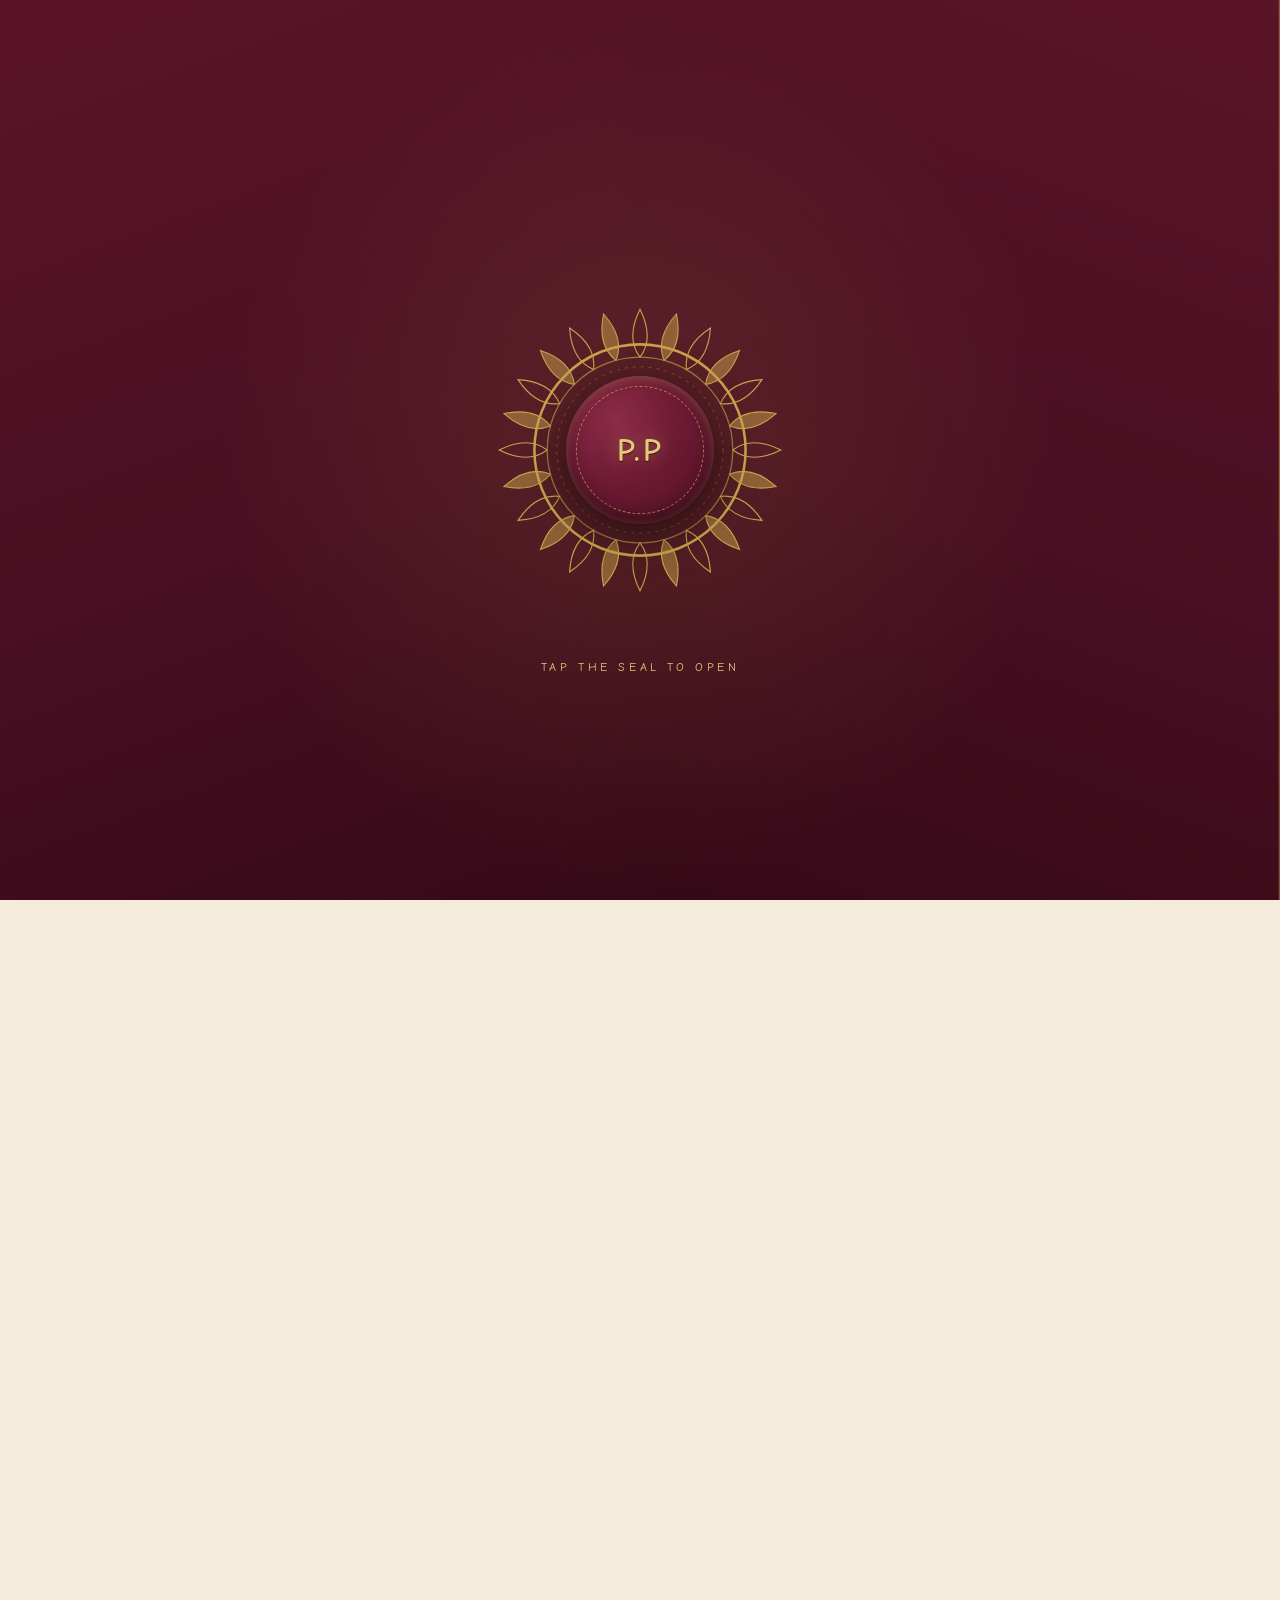
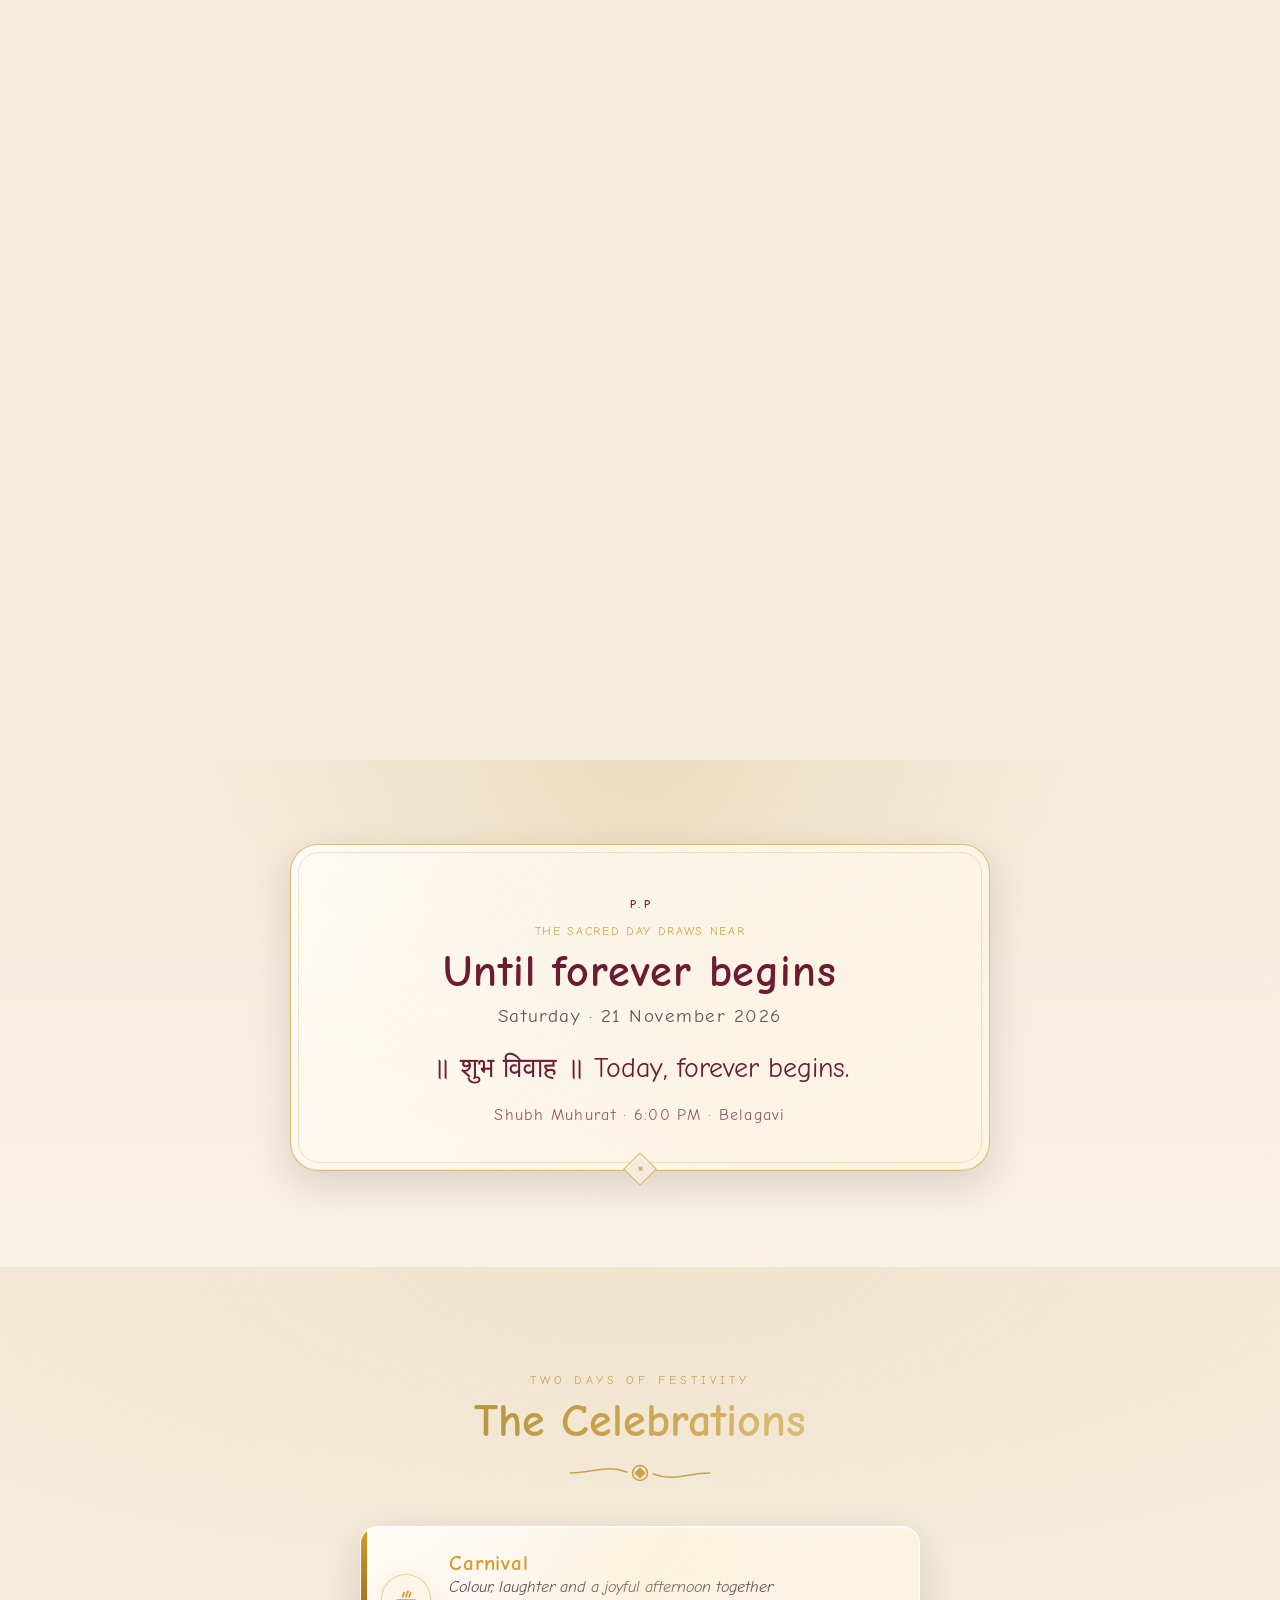
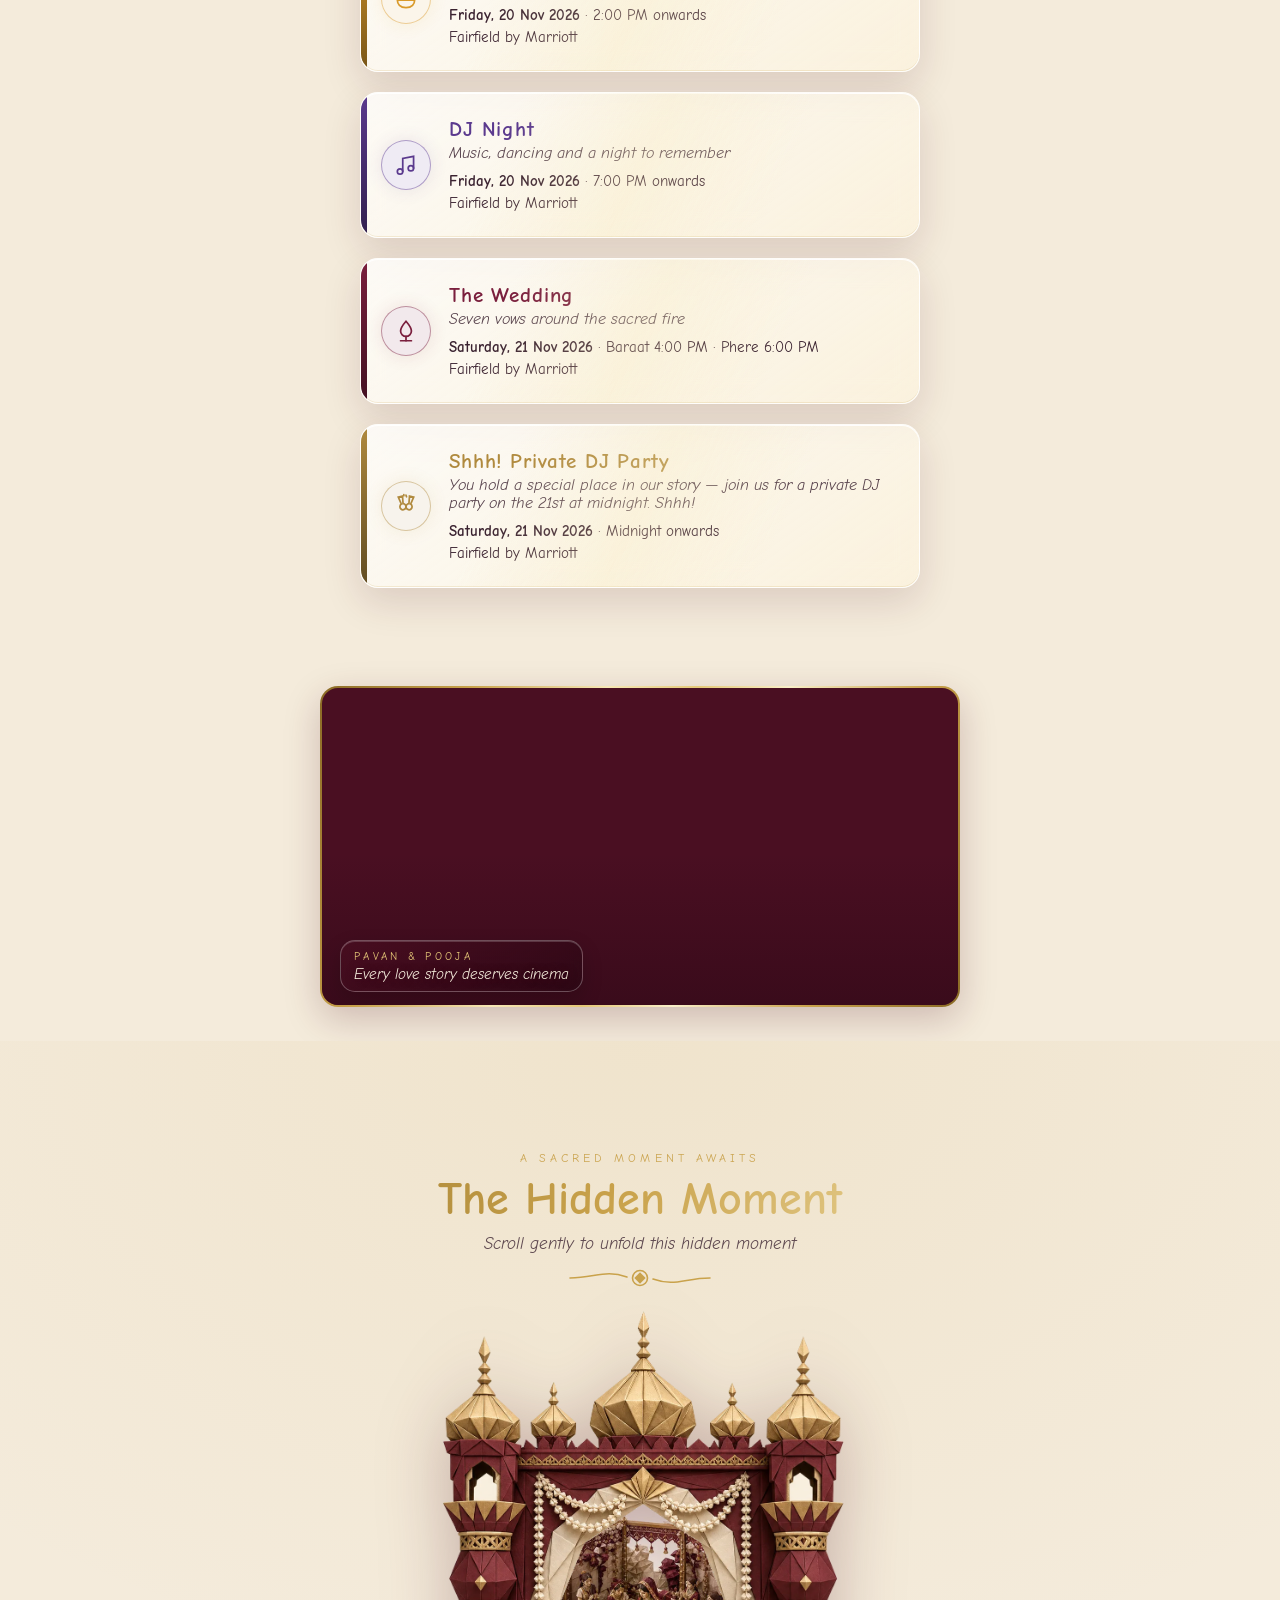
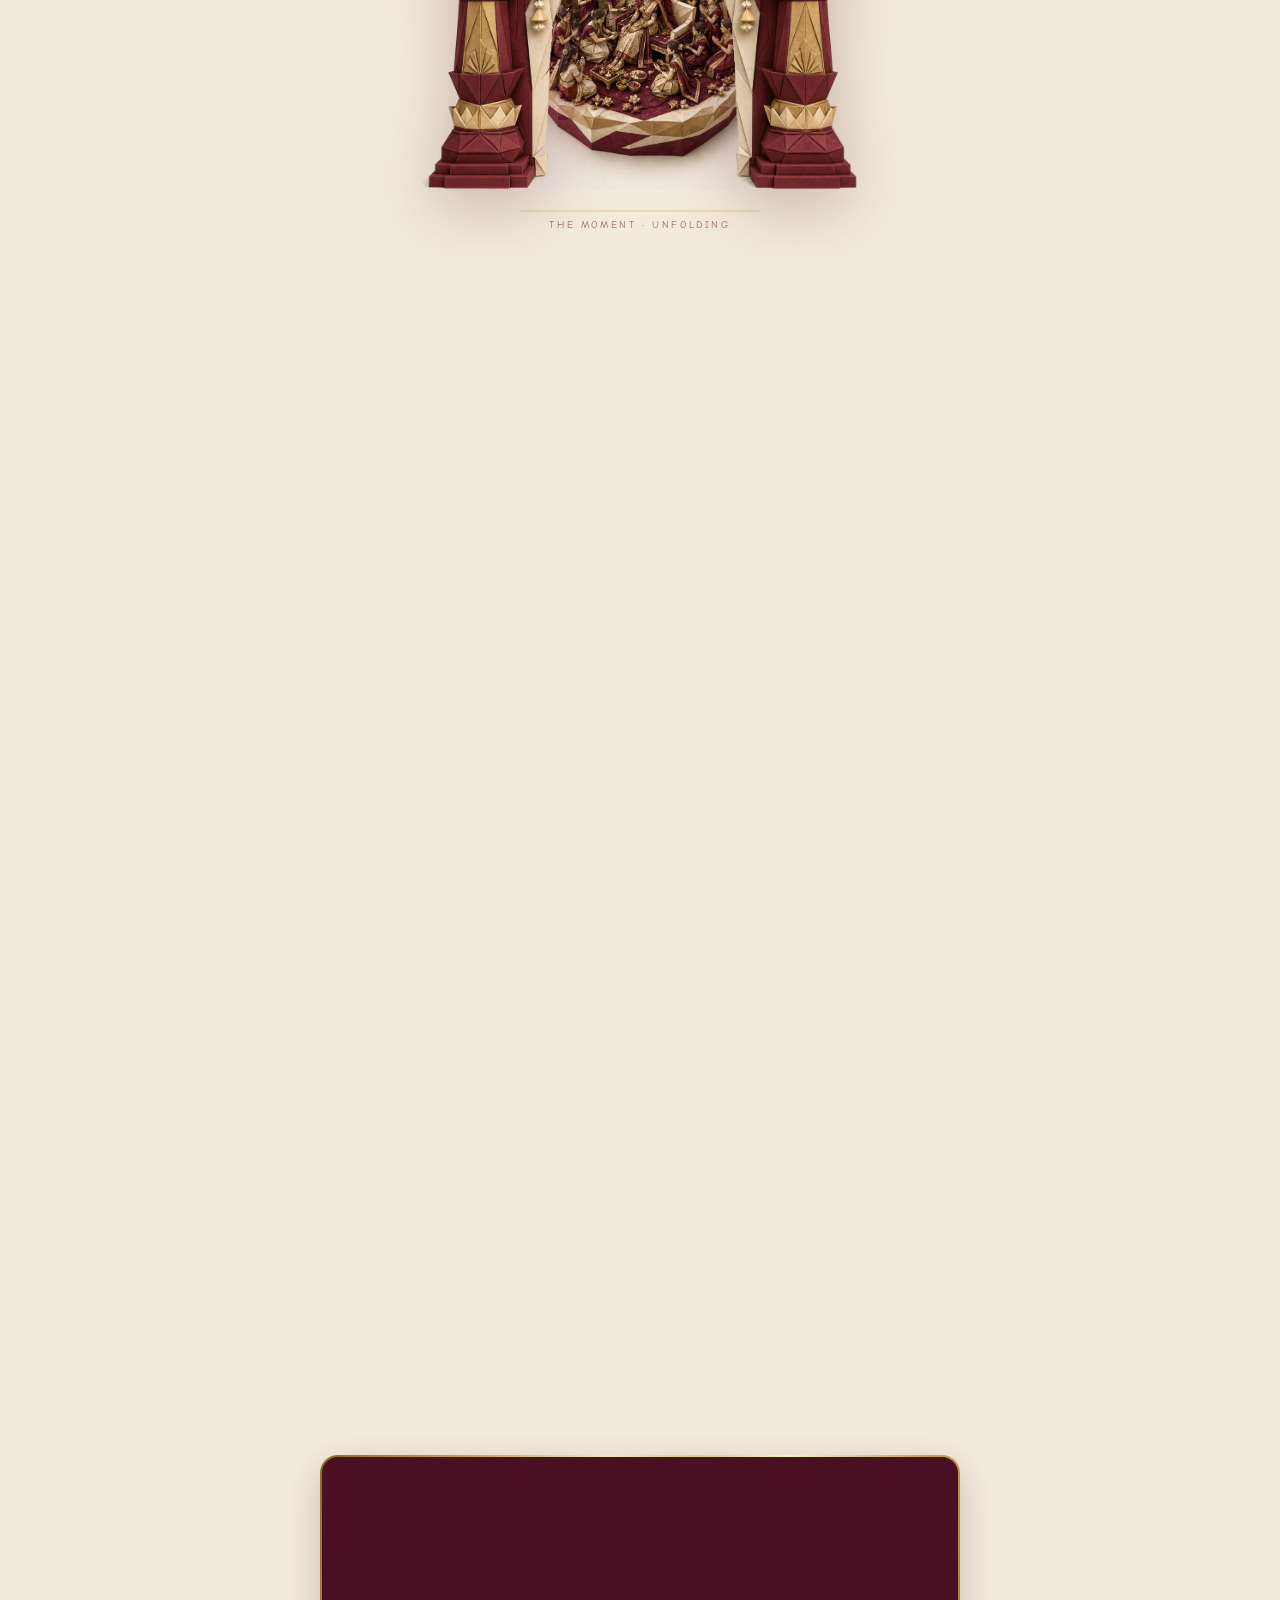
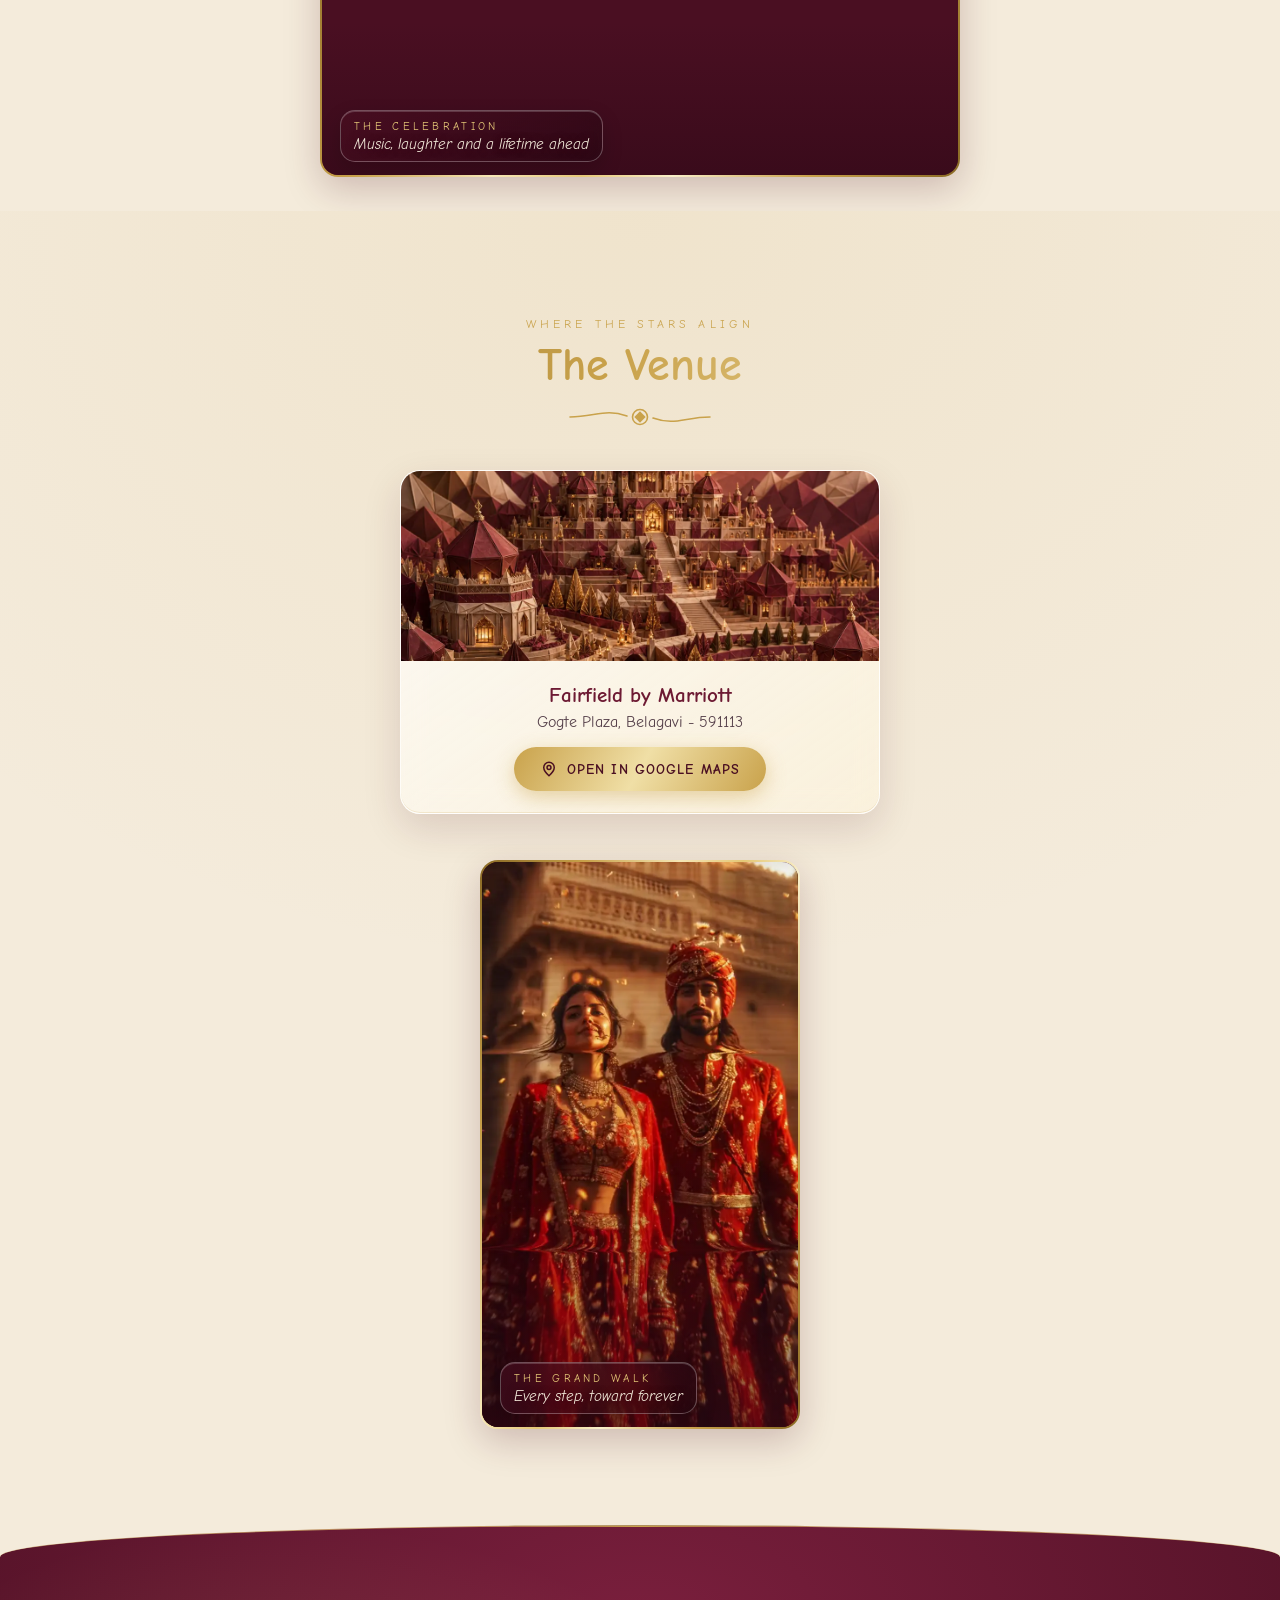
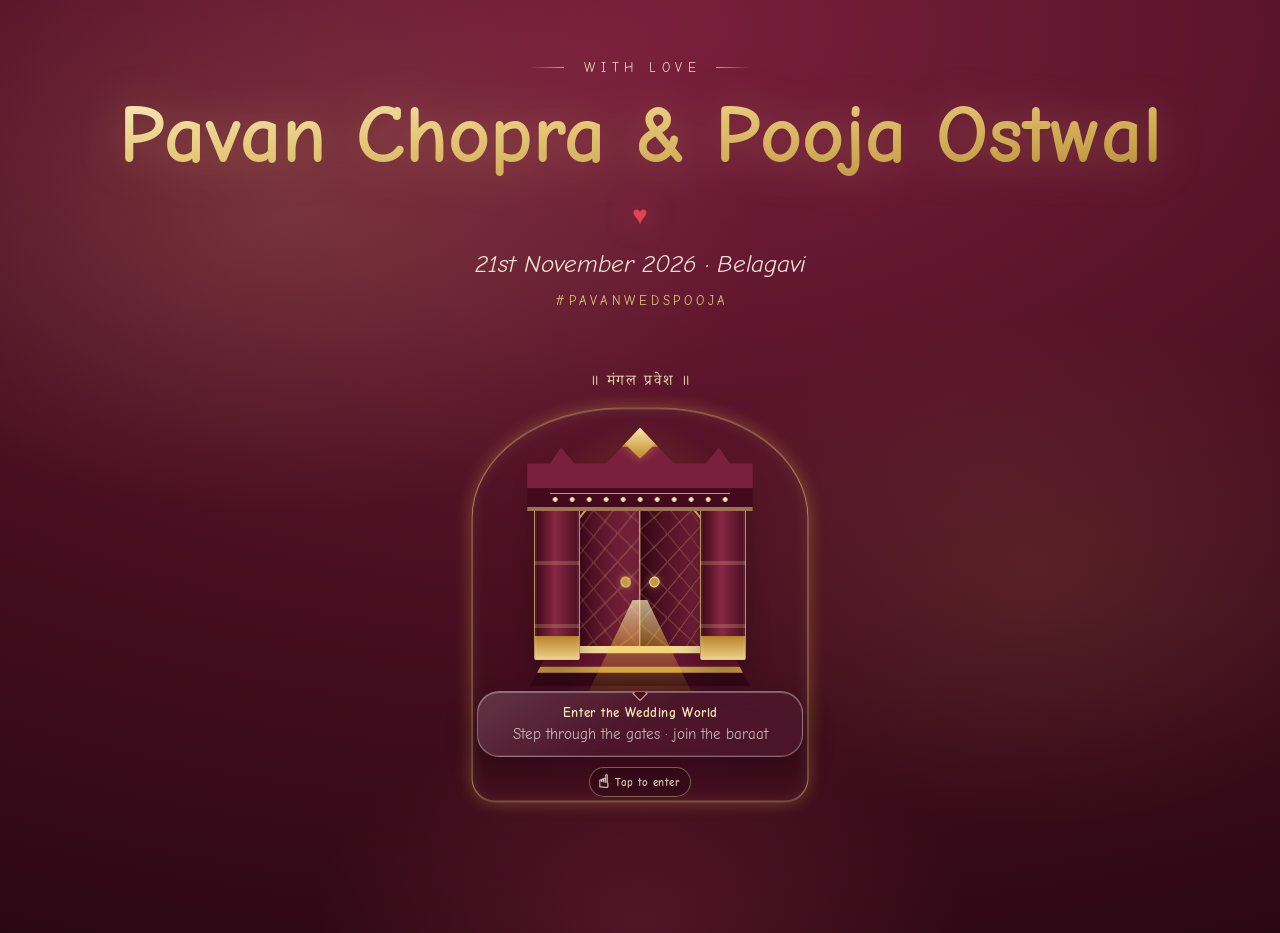
==== index.html @ 98ebeaac "Create Pavan and Pooja wedding invitation" ====
<!DOCTYPE html>
<html lang="en">
<head>
<meta charset="UTF-8">
<meta name="viewport" content="width=device-width, initial-scale=1.0, viewport-fit=cover">
<title>Pavan ♥ Pooja — A Royal Wedding Invitation</title>
<meta name="description" content="With the blessings of Lord Ganesha, join us for the wedding of Pavan Chopra and Pooja Ostwal — 21 November 2026, Fairfield by Marriott, Belagavi.">
<meta name="theme-color" content="#4A0F22">
<meta property="og:title" content="Pavan ♥ Pooja — The Wedding Celebration">
<meta property="og:description" content="You are royally invited. Scroll to open the invitation.">
<meta property="og:image" content="assets/stills/world.webp">
<link rel="preconnect" href="https://fonts.googleapis.com">
<link rel="preconnect" href="https://fonts.gstatic.com" crossorigin>
<link href="https://fonts.googleapis.com/css2?family=Comic+Neue:ital,wght@0,400;0,700;1,400&family=Noto+Serif+Devanagari:wght@400;600&display=swap" rel="stylesheet">
<link rel="stylesheet" href="styles.css?v=20260808-pavan-pooja">
</head>
<body class="is-loading">

<!-- ═══════════════ THE SEAL (loader / entry) ═══════════════ -->
<div id="loader" aria-label="Opening invitation">
  <div class="door door-l"></div>
  <div class="door door-r"></div>
  <div class="loader-center">
    <svg id="mandala" viewBox="-100 -100 200 200" aria-hidden="true">
      <g id="mandala-spin">
        <g id="petal-ring"></g>
        <circle r="58" fill="none" stroke="currentColor" stroke-width=".8" opacity=".7"/>
        <circle r="52" fill="none" stroke="currentColor" stroke-width=".4" stroke-dasharray="2 3" opacity=".6"/>
      </g>
      <circle id="progress-ring" r="66" fill="none" stroke="currentColor" stroke-width="1.6"
              stroke-linecap="round" transform="rotate(-90)"/>
    </svg>
    <button id="seal-btn" disabled aria-label="Open the invitation">
      <span class="seal-monogram">P.P</span>
      <span class="seal-rim"></span>
    </button>
    <p id="loader-status" role="status" aria-live="polite"><span id="loader-copy">Preparing the baraat…</span> <span id="loader-pct">0%</span></p>
    <button id="loader-retry" class="hidden" type="button">Retry preparation</button>
    <p id="loader-tap" class="hidden">Tap the seal to open</p>
  </div>
</div>

<!-- ═══════════════ AMBIENT PETALS ═══════════════ -->
<canvas id="petals" aria-hidden="true"></canvas>

<!-- ═══════════════ HERO — THE UNFOLDING ═══════════════ -->
<section id="hero">
  <div class="hero-sticky">
    <canvas id="scrub" aria-hidden="true"></canvas>
    <div class="vignette" aria-hidden="true"></div>

    <!-- Wide-screen editorial side notes — decorative and deliberately CSS-only -->
    <div class="hero-side hero-side-left" aria-hidden="true">
      <span class="hero-side-kicker"><b>वधू</b><i></i>The Bride</span>
      <strong class="hero-side-name">Pooja</strong>
      <span class="hero-side-rule"></span>
      <em>Grace in every step</em>
      <small>21 · XI · 2026</small>
    </div>
    <div class="hero-side hero-side-right" aria-hidden="true">
      <span class="hero-side-kicker"><b>वर</b><i></i>The Groom</span>
      <strong class="hero-side-name">Pavan</strong>
      <span class="hero-side-rule"></span>
      <em>Joy in every beat</em>
      <small>Belagavi · Karnataka</small>
    </div>

    <!-- Crown — a quiet, constant signature above the unfolding world -->
    <div id="hero-crown" aria-hidden="true">
      <span class="crown-mono">P.P</span>
      <span class="crown-rule"></span>
      <span class="crown-chapter">A Royal Union</span>
    </div>

    <!-- One permanent message: the imagery moves, the invitation remains serene. -->
    <div class="beat beat-static">
      <div class="hero-copy-glass">
        <p class="eyebrow">॥ शुभ विवाह ॥</p>
        <h1 class="names">
          <span class="name-word"><span>Pavan</span><small>Chopra</small></span>
          <span class="amp">♥</span>
          <span class="name-word"><span>Pooja</span><small>Ostwal</small></span>
        </h1>
        <p class="hero-vow">Two souls · Seven vows · One forever</p>
        <div class="scroll-hint" aria-hidden="true"><span>Scroll to witness their story</span><i class="chev"></i></div>
      </div>
    </div>
  </div>
</section>

<!-- ═══════════════ THE COUNTDOWN ═══════════════ -->
<section id="countdown-section" aria-labelledby="countdown-title">
  <div class="countdown-card">
    <span class="countdown-sigil" aria-hidden="true">P.P</span>
    <p class="eyebrow">The sacred day draws near</p>
    <h2 id="countdown-title">Until forever begins</h2>
    <p class="countdown-date">Saturday · 21 November 2026</p>
    <div id="countdown" class="countdown" role="timer" aria-label="Countdown to the wedding">
      <div class="cd-cell"><span class="cd-num" id="cd-d">–</span><span class="cd-lbl">Days</span></div>
      <div class="cd-cell"><span class="cd-num" id="cd-h">–</span><span class="cd-lbl">Hours</span></div>
      <div class="cd-cell"><span class="cd-num" id="cd-m">–</span><span class="cd-lbl">Mins</span></div>
      <div class="cd-cell"><span class="cd-num" id="cd-s">–</span><span class="cd-lbl">Secs</span></div>
    </div>
    <p class="countdown-detail">Shubh Muhurat · 6:00 PM · Belagavi</p>
  </div>
</section>

<!-- ═══════════════ THE CELEBRATIONS ═══════════════ -->
<section id="events">
  <img loading="lazy" class="decor decor-toran" src="assets/decor/toran.webp" alt="" aria-hidden="true">
  <img loading="lazy" class="decor decor-elephant" src="assets/decor/elephant.webp" alt="" aria-hidden="true">
  <img loading="lazy" class="decor decor-umbrella" src="assets/decor/umbrella.webp" alt="" aria-hidden="true">
  <header class="sec-head">
    <p class="eyebrow">Two days of festivity</p>
    <h2 class="sec-title gold-foil">The Celebrations</h2>
  </header>
  <div id="event-cards"></div>
</section>

<!-- ═══════════════ FILM BAND 1 ═══════════════ -->
<div class="film-band"><div class="film-inner"><video muted loop playsinline preload="none" data-src="assets/film/film1.mp4" aria-label="Pavan and Pooja wedding film"></video><p class="film-caption"><span class="film-eyebrow">Pavan &amp; Pooja</span><span class="film-line">Every love story deserves cinema</span></p></div></div>

<!-- ═══════════════ THE HIDDEN MOMENT (scroll-driven) ═══════════════ -->
<section id="sanctum">
  <div id="sanctum-stage">
    <header class="sec-head">
      <p class="eyebrow" id="sanctum-eyebrow">A sacred moment awaits</p>
      <h2 class="sec-title gold-foil" id="sanctum-heading">The Hidden Moment</h2>
      <p class="sec-sub" id="sanctum-hint"></p>
    </header>
    <div id="sanctum-portal">
      <div id="sanctum-view">
        <canvas id="sanctum-canvas" aria-hidden="true"></canvas>
        <img loading="lazy" id="sanctum-poster" src="assets/stills/sanctum_start.webp" alt="A hidden origami moment, veiled">
        <div id="sanctum-veil">
          <span class="veil-lotus">🪷</span>
          <span class="veil-text" id="sanctum-veil-text"></span>
          <span class="veil-progress hidden" id="sanctum-progress"></span>
        </div>
      </div>
      <img loading="lazy" class="sanctum-arch" src="assets/decor/arch.webp" alt="" aria-hidden="true">
    </div>
    <div id="sanctum-filmbar" aria-hidden="true">
      <span class="bar"><span class="fill" id="sanctum-fill"></span></span>
      <span class="cap">The moment · unfolding</span>
    </div>
  </div>
</section>

<!-- ═══════════════ VENUE ═══════════════ -->
<!-- ═══════════════ FILM BAND 2 ═══════════════ -->
<div class="film-band"><div class="film-inner"><video muted loop playsinline preload="none" data-src="assets/film/film2.mp4" aria-label="Pavan and Pooja celebration film"></video><p class="film-caption"><span class="film-eyebrow">The Celebration</span><span class="film-line">Music, laughter and a lifetime ahead</span></p></div></div>

<section id="venue">
  <img class="decor decor-toran decor-toran-2" src="assets/decor/toran.webp" alt="" aria-hidden="true">
  <header class="sec-head">
    <p class="eyebrow">Where the stars align</p>
    <h2 class="sec-title gold-foil">The Venue</h2>
  </header>

  <div class="venue-card">
    <div class="venue-art" style="background-image:url('assets/stills/venue_art.webp')"></div>
    <div class="venue-info">
      <h3 id="venue-name">Fairfield by Marriott</h3>
      <p id="venue-address">Gogte Plaza, Belagavi - 591113</p>
      <a id="maps-btn" class="btn-gold" href="#" target="_blank" rel="noopener">
        <svg viewBox="0 0 24 24" width="18" height="18" fill="none" stroke="currentColor" stroke-width="2"><path d="M12 21s-7-6.1-7-11a7 7 0 1 1 14 0c0 4.9-7 11-7 11z"/><circle cx="12" cy="10" r="2.6"/></svg>
        Open in Google Maps
      </a>
    </div>
  </div>

  <!-- ═══════════════ FILM FINALE (portrait) ═══════════════ -->
  <div class="film-band portrait">
    <div class="film-inner">
      <video muted loop playsinline preload="none" data-poster="assets/film/film3_poster.webp" data-src="assets/film/film3.mp4" aria-label="The grand walk"></video>
      <p class="film-caption"><span class="film-eyebrow">The Grand Walk</span><span class="film-line">Every step, toward forever</span></p>
    </div>
  </div>

  <footer id="finale">
    <p class="finale-eyebrow"><span class="fe-rule"></span>With love<span class="fe-rule"></span></p>
    <h3 class="finale-script">Pavan Chopra &amp; Pooja Ostwal</h3>
    <p class="finale-heart" aria-hidden="true">♥</p>
    <p class="finale-date">21st November 2026 · Belagavi</p>
    <p class="finale-tag">#PavanWedsPooja</p>
    <div class="world-gateway" aria-labelledby="world-gateway-title">
      <p class="world-gateway-kicker" lang="hi">॥ मंगल प्रवेश ॥</p>
      <a id="world-portal-link" class="world-portal-link" href="./world/index.html"
        aria-labelledby="world-gateway-title world-gateway-hint">
        <span class="world-portal-visual" aria-hidden="true">
          <span class="world-gate-crown"></span>
          <span class="world-gate-opening">
            <span class="world-gate-door world-gate-door-left"></span>
            <span class="world-gate-door world-gate-door-right"></span>
          </span>
          <span class="world-gate-threshold"></span>
          <span class="world-gate-path"></span>
        </span>
        <span class="world-portal-action">
          <strong id="world-gateway-title">Enter the Wedding World</strong>
          <small id="world-gateway-hint">Step through the gates · join the baraat</small>
        </span>
        <span class="portal-tap-cue" aria-hidden="true">
          <span class="portal-tap-hand">&#9757;&#65038;</span>
          <span>Tap to enter</span>
        </span>
      </a>
    </div>
  </footer>
</section>

<!-- Golden scroll thread -->
<div id="thread" aria-hidden="true"><i id="thread-lotus">🪷</i></div>

<!-- Sound toggle -->
<button id="sound-toggle" class="hidden" aria-label="Toggle sound">🔔</button>

<!-- Full-screen handoff into the separately loaded 3D wedding world -->
<div id="portal-transition" aria-hidden="true">
  <div class="portal-transition-rays" aria-hidden="true"></div>
  <p class="portal-transition-copy" role="status" aria-live="polite">
    <span>॥ शुभ विवाह ॥</span>
    <strong>The baraat awaits</strong>
  </p>
</div>

<script src="config.js?v=20260808-pavan-pooja"></script>
<script src="app.js?v=20260808-pavan-pooja"></script>
</body>
</html>
---- styles.css ----
/* ═══════════════════════════════════════════════════════════
   ROYAL WEDDING INVITE — STYLES
   Mobile-first · 60fps · gold-on-maroon royal theme
   ═══════════════════════════════════════════════════════════ */

:root {
  --maroon: #6D1A33;
  --maroon-deep: #4A0F22;
  --gold: #C9A24B;
  --gold-soft: #E5C878;
  --ivory: #F4EBDB;
  --ink: #3A2230;
  --vh: 1vh; /* corrected by JS to avoid URL-bar jumps */
  --serif-display: "Comic Neue", "Chalkboard SE", "Comic Sans MS", "Segoe Print", cursive;
  --serif-body: "Comic Neue", "Chalkboard SE", "Comic Sans MS", "Segoe Print", cursive;
  --serif-dev: "Noto Serif Devanagari", serif;
  --glass-fill: linear-gradient(145deg, rgba(255,255,255,.76), rgba(255,247,225,.54));
  --glass-stroke: rgba(255,255,255,.78);
  --glass-shadow: 0 14px 38px rgba(74,15,34,.14), inset 0 1px 0 rgba(255,255,255,.9), inset 0 -1px 0 rgba(201,162,75,.18);
}

* { margin: 0; padding: 0; box-sizing: border-box; }
html { scroll-behavior: auto; }
body {
  font-family: var(--serif-body);
  background: var(--ivory);
  color: var(--ink);
  overflow-x: hidden;
  -webkit-font-smoothing: antialiased;
  overscroll-behavior-y: none;
}
body.is-loading { overflow: hidden; }
.hidden { display: none !important; }
img { max-width: 100%; }
button { font-family: inherit; cursor: pointer; }
:where(a, button, input, select, textarea):focus-visible {
  outline: 3px solid var(--gold-soft);
  outline-offset: 3px;
}

/* Handmade-paper grain over everything — the single biggest "expensive" cue */
body::after {
  content: "";
  position: fixed; inset: 0;
  z-index: 66;
  pointer-events: none;
  background-image: url("data:image/svg+xml,%3Csvg xmlns='http://www.w3.org/2000/svg' width='220' height='220'%3E%3Cfilter id='n'%3E%3CfeTurbulence type='fractalNoise' baseFrequency='.85' numOctaves='2' stitchTiles='stitch'/%3E%3C/filter%3E%3Crect width='220' height='220' filter='url(%23n)' opacity='.55'/%3E%3C/svg%3E");
  opacity: .05;
  mix-blend-mode: multiply;
}

/* ── Gold foil text ───────────────────────────────────────── */
.gold-foil {
  background: linear-gradient(105deg,
    #8a6a25 0%, var(--gold) 22%, #f6e7b6 40%, var(--gold-soft) 50%,
    #f9efc9 60%, var(--gold) 78%, #8a6a25 100%);
  background-size: 220% 100%;
  -webkit-background-clip: text;
  background-clip: text;
  color: transparent;
  background-position: 50% 0;
}
@keyframes foil-sheen {
  0%, 100% { background-position: 0% 0; }
  50%      { background-position: 100% 0; }
}
.sec-head.shown .gold-foil { animation: foil-sheen 1.15s ease-out .15s both; }

.eyebrow {
  font-family: var(--serif-display);
  font-size: 12px;
  letter-spacing: .14em;
  text-transform: uppercase;
  color: var(--gold);
  opacity: .95;
}

/* ═══════════════ LOADER — THE SEAL ═══════════════ */
#loader {
  position: fixed; inset: 0; z-index: 100;
  display: grid; place-items: center;
  color: var(--gold);
  touch-action: none;
  overscroll-behavior: none;
}
.door {
  position: absolute; top: 0; bottom: 0; width: 51%;
  background:
    radial-gradient(120% 90% at 100% 50%, rgba(201,162,75,.14), transparent 55%),
    linear-gradient(160deg, #5a1429 0%, var(--maroon-deep) 55%, #350917 100%);
  transition: transform 1.5s cubic-bezier(.7, 0, .2, 1);
  will-change: transform;
}
.door-l { left: 0;  border-right: 1px solid rgba(201,162,75,.5);
  background-position: right center; }
.door-r { right: 0; border-left: 1px solid rgba(201,162,75,.5);
  transform: scaleX(-1); }
#loader.open .door-l { transform: translateX(-101%); }
#loader.open .door-r { transform: scaleX(-1) translateX(-101%); }
#loader.open .loader-center { opacity: 0; transform: scale(1.35); }
#loader.gone { display: none; }

.loader-center {
  position: relative; z-index: 2;
  display: grid; place-items: center;
  transition: opacity .8s ease, transform .9s ease;
}
#mandala {
  width: min(72vw, 320px); height: min(72vw, 320px);
  overflow: visible;
}
#mandala-spin { animation: spin 60s linear infinite; transform-origin: 0 0; }
@keyframes spin { to { transform: rotate(360deg); } }
#progress-ring { stroke-dasharray: 414.7; stroke-dashoffset: 414.7; transition: stroke-dashoffset .35s ease; }

#seal-btn {
  position: absolute;
  width: min(34vw, 148px); height: min(34vw, 148px);
  border-radius: 50%;
  border: none;
  background:
    radial-gradient(circle at 34% 30%, #8c2b47 0%, var(--maroon) 45%, var(--maroon-deep) 100%);
  box-shadow:
    0 10px 40px rgba(0,0,0,.55),
    inset 0 2px 10px rgba(255,220,160,.25),
    inset 0 -6px 16px rgba(0,0,0,.45);
  display: grid; place-items: center;
  transition: transform .3s ease, box-shadow .3s ease;
}
#seal-btn:disabled { opacity: .82; }
#seal-btn:not(:disabled) { animation: seal-pulse 2.2s ease-in-out infinite; }
@keyframes seal-pulse {
  0%,100% { transform: scale(1); }
  50%     { transform: scale(1.05); box-shadow: 0 14px 52px rgba(201,162,75,.35), inset 0 2px 10px rgba(255,220,160,.3), inset 0 -6px 16px rgba(0,0,0,.45); }
}
.seal-monogram {
  font-family: var(--serif-display);
  font-size: clamp(20px, 7vw, 32px);
  font-weight: 700;
  color: var(--gold-soft);
  text-shadow: 0 1px 0 rgba(0,0,0,.6), 0 0 18px rgba(229,200,120,.4);
  letter-spacing: .08em;
}
.seal-rim {
  position: absolute; inset: 7%;
  border-radius: 50%;
  border: 1.5px dashed rgba(229,200,120,.55);
  pointer-events: none;
}
#loader-status, #loader-tap {
  position: absolute; bottom: -64px; width: 100vw; text-align: center;
  font-family: var(--serif-display);
  font-size: 12px; letter-spacing: .3em; text-transform: uppercase;
  color: var(--gold-soft);
}
#loader-tap { animation: fade-blink 1.8s ease-in-out infinite; }
#loader-retry {
  position: fixed;
  left: 50%;
  bottom: calc(env(safe-area-inset-bottom, 0px) + 24px);
  z-index: 3;
  min-height: 44px;
  padding: 0 20px;
  transform: translateX(-50%);
  border: 1px solid rgba(229,200,120,.72);
  border-radius: 999px;
  color: var(--gold-soft);
  background: rgba(53,9,23,.82);
  font: 600 11px/1 var(--serif-display);
  letter-spacing: .18em;
  text-transform: uppercase;
  white-space: nowrap;
  touch-action: manipulation;
}
#loader-retry:active { background: rgba(109,26,51,.96); }
@keyframes fade-blink { 0%,100% { opacity: .55; } 50% { opacity: 1; } }

/* ═══════════════ PETALS ═══════════════ */
#petals {
  position: fixed; inset: 0; z-index: 60;
  pointer-events: none;
}

/* ═══════════════ HERO ═══════════════ */
#hero { position: relative; background: var(--ivory); }
.hero-sticky {
  position: sticky; top: 0;
  height: calc(var(--vh) * 100);
  overflow: hidden;
  contain: paint;
  isolation: isolate;
}
#scrub {
  position: absolute; inset: 0;
  width: 100%; height: 100%;
  background: var(--ivory);
}
/* A static wash of golden light keeps the scene luminous without repainting
   a full-screen blended layer throughout the scroll. */
.hero-sticky::after {
  content: "";
  position: absolute; inset: -30%;
  pointer-events: none;
  background: radial-gradient(ellipse 34% 26% at 50% 50%, rgba(255,232,170,.5), transparent 70%);
  mix-blend-mode: soft-light;
}
.vignette {
  position: absolute; inset: -2px; pointer-events: none;
  /* feathers the floating world into the page ivory — no hard frame edges */
  background:
    radial-gradient(ellipse 78% 54% at 50% 42%, transparent 56%, var(--ivory) 92%),
    linear-gradient(to bottom, var(--ivory) 0%, transparent 12%, transparent 80%, var(--ivory) 97%);
}

/* Editorial side notes occupy only genuinely empty wide-screen margins. */
.hero-side { display: none; }
@media (min-width: 1180px) and (min-aspect-ratio: 4 / 3) {
  .hero-side {
    --side-outer: clamp(36px, 6vw, 120px);
    --side-enter: -14px;
    position: absolute;
    top: 46%;
    z-index: 2;
    width: min(320px, calc(50vw - 36.5vh - var(--side-outer) - 28px));
    display: grid;
    justify-items: center;
    gap: 10px;
    color: var(--maroon);
    text-align: center;
    pointer-events: none;
    user-select: none;
    contain: layout paint;
    opacity: 0;
    transform: translate3d(var(--side-enter), -50%, 0);
    transition: opacity 1.15s ease .65s, transform 1.3s cubic-bezier(.2,.75,.25,1) .55s;
  }
  .hero-side-left { left: var(--side-outer); }
  .hero-side-right {
    --side-enter: 14px;
    top: 54%;
    right: var(--side-outer);
  }
  #hero.entered .hero-side {
    opacity: .82;
    transform: translate3d(0, -50%, 0);
  }
  .hero-side > * { position: relative; }
  .hero-side-kicker {
    display: flex;
    align-items: center;
    justify-content: center;
    gap: 9px;
    font-family: var(--serif-display);
    font-size: 9px;
    letter-spacing: .3em;
    text-indent: .3em;
    text-transform: uppercase;
    color: rgba(109,26,51,.72);
  }
  .hero-side-kicker b {
    font-family: var(--serif-dev);
    font-size: 14px;
    font-weight: 600;
    letter-spacing: .08em;
    text-indent: 0;
    color: var(--gold);
  }
  .hero-side-kicker i {
    width: 18px;
    height: 1px;
    background: linear-gradient(90deg, transparent, var(--gold));
  }
  .hero-side-name {
    font-family: var(--serif-display);
    font-size: clamp(56px, 4.8vw, 92px);
    font-weight: 400;
    letter-spacing: .01em;
    line-height: .92;
    color: rgba(109,26,51,.72);
  }
  .hero-side-rule {
    width: min(126px, 72%);
    height: 1px;
    margin: 2px 0;
    background: linear-gradient(90deg, transparent, rgba(201,162,75,.9), transparent);
  }
  .hero-side-rule::after {
    content: "";
    position: absolute;
    top: 50%; left: 50%;
    width: 6px; height: 6px;
    border: 1px solid var(--gold);
    background: var(--ivory);
    transform: translate(-50%, -50%) rotate(45deg);
  }
  .hero-side em {
    font-family: var(--serif-body);
    font-size: clamp(16px, 1.35vw, 20px);
    font-weight: 500;
    line-height: 1.25;
    color: rgba(58,34,48,.78);
  }
  .hero-side small {
    margin-top: 2px;
    font-family: var(--serif-display);
    font-size: 8.5px;
    letter-spacing: .24em;
    text-indent: .24em;
    text-transform: uppercase;
    color: rgba(109,26,51,.6);
  }
}

/* Crown — a quiet signature above the world */
#hero-crown {
  position: absolute;
  top: calc(env(safe-area-inset-top, 0px) + 18px);
  left: 0; right: 0;
  display: grid; justify-items: center; gap: 7px;
  pointer-events: none;
  z-index: 3;
}
.crown-mono {
  font-family: var(--serif-display);
  font-size: 13px; font-weight: 700;
  letter-spacing: .18em;
  color: var(--maroon);
  border: 1px solid rgba(201,162,75,.75);
  border-radius: 999px;
  padding: 7px 14px 6px;
  background: rgba(244,235,219,.55);
  -webkit-backdrop-filter: blur(6px);
  backdrop-filter: blur(6px);
  box-shadow: 0 2px 14px rgba(74,15,34,.12);
}
.crown-rule {
  width: 46px; height: 1px;
  background: linear-gradient(90deg, transparent, var(--gold), transparent);
}
.crown-chapter {
  font-family: var(--serif-display);
  font-size: 10.5px;
  letter-spacing: .18em; text-transform: uppercase;
  color: var(--maroon);
  opacity: .85;
}

.beat {
  position: absolute; inset: 0;
  display: flex; flex-direction: column;
  align-items: center; justify-content: flex-end;
  text-align: center;
  padding: 0 16px calc(env(safe-area-inset-bottom, 0px) + 20px);
  opacity: 0;
  pointer-events: none;
  will-change: opacity, transform;
}
.beat > * { position: relative; }
.beat-static {
  opacity: 1;
  visibility: visible;
  transform: none;
  will-change: auto;
}

.hero-copy-glass {
  width: min(100%, 560px);
  padding: 17px 18px 15px;
  border: 1px solid var(--glass-stroke);
  border-radius: 26px;
  background:
    linear-gradient(145deg, rgba(255,255,255,.78), rgba(255,244,215,.58) 54%, rgba(244,235,219,.72));
  box-shadow: var(--glass-shadow), 0 18px 44px rgba(46,8,22,.16);
  opacity: 0;
  transform: translate3d(0, 18px, 0) scale(.985);
  transition: opacity .75s ease .16s, transform .8s cubic-bezier(.2,.75,.25,1) .16s;
}
#hero.entered .hero-copy-glass {
  opacity: 1;
  transform: none;
}

.names {
  display: flex;
  align-items: center;
  justify-content: center;
  gap: clamp(8px, 2.4vw, 18px);
  font-family: var(--serif-display);
  font-weight: 700;
  font-size: clamp(29px, 8.4vw, 60px);
  line-height: 1.08;
  margin: 8px 0 5px;
  color: var(--maroon-deep);
  letter-spacing: -.02em;
  white-space: nowrap;
  text-wrap: nowrap;
  text-shadow: 0 1px 0 rgba(255,255,255,.72);
}
.name-word {
  display: grid;
  justify-items: center;
  line-height: .82;
}
.name-word small {
  margin-top: .42em;
  font-size: .42em;
  font-weight: 700;
  letter-spacing: .03em;
}
/* Cinematic letter-cascade entrance for the names */
.names .ltr {
  display: inline-block;
  opacity: 0;
  transform: translateY(26px) rotate(4deg);
  filter: blur(5px);
}
#hero.entered .names .ltr {
  animation: ltr-in .9s cubic-bezier(.2,.75,.25,1) forwards;
  animation-delay: calc(var(--li) * 65ms + .25s);
}
@keyframes ltr-in {
  to { opacity: 1; transform: none; filter: blur(0); }
}
.amp { font-size: .6em; vertical-align: .18em; color: var(--gold); }
.beat .eyebrow {
  color: var(--maroon);
  text-shadow: none;
}
.hero-vow {
  margin: 2px 0 13px;
  font-size: clamp(14px, 3.9vw, 19px);
  line-height: 1.4;
  letter-spacing: .03em;
  color: rgba(58,34,48,.86);
  text-shadow: none;
}

/* Dedicated countdown card */
#countdown-section {
  padding: clamp(52px, 8vw, 84px) 18px clamp(60px, 9vw, 96px);
  overflow: hidden;
  background:
    radial-gradient(circle at 50% 0%, rgba(201,162,75,.20), transparent 54%),
    linear-gradient(180deg, #f4ebdb 0%, #f8f1e5 100%);
}
.countdown-card {
  position: relative;
  max-width: 700px;
  margin: 0 auto;
  padding: clamp(34px, 7vw, 54px) clamp(15px, 5vw, 48px) clamp(30px, 6vw, 46px);
  text-align: center;
  border: 1px solid rgba(201,162,75,.72);
  border-radius: 28px;
  background: var(--glass-fill);
  box-shadow: var(--glass-shadow);
  isolation: isolate;
}
.countdown-card::before {
  content: "";
  position: absolute;
  inset: 7px;
  border: 1px solid rgba(201,162,75,.28);
  border-radius: 21px;
  pointer-events: none;
}
.countdown-card::after {
  content: "✦";
  position: absolute;
  left: 50%; bottom: -11px;
  width: 22px; height: 22px;
  display: grid; place-items: center;
  transform: translateX(-50%) rotate(45deg);
  color: var(--gold);
  font-size: 10px;
  border: 1px solid rgba(201,162,75,.7);
  background: var(--ivory);
}
.countdown-sigil {
  display: block;
  margin: 0 auto 14px;
  font: 700 11px/1 var(--serif-display);
  letter-spacing: .28em;
  text-indent: .28em;
  color: var(--maroon);
}
#countdown-title {
  margin: 9px 0 7px;
  color: var(--maroon);
  font: 600 clamp(28px, 7vw, 44px)/1.15 var(--serif-display);
  letter-spacing: .02em;
}
.countdown-date,
.countdown-detail {
  color: rgba(58,34,48,.78);
  font-size: clamp(15px, 3.8vw, 19px);
  letter-spacing: .08em;
}
.countdown-detail {
  font-size: clamp(13px, 3.2vw, 16px);
  color: rgba(109,26,51,.72);
}
.countdown {
  display: grid;
  grid-template-columns: repeat(4, minmax(0, 1fr));
  gap: 8px;
  max-width: 440px;
  margin: 25px auto 21px;
}
.cd-cell {
  min-width: 0;
  padding: 13px 4px 10px;
  border-radius: 14px;
  border: 1px solid rgba(201,162,75,.52);
  background: rgba(255,253,247,.78);
  box-shadow: 0 5px 18px rgba(74,15,34,.07);
  display: grid; justify-items: center; gap: 1px;
}
.cd-num {
  font-family: var(--serif-display);
  font-size: clamp(20px, 5.5vw, 29px); font-weight: 700;
  color: var(--maroon);
  font-variant-numeric: tabular-nums;
}
.cd-lbl {
  font-size: clamp(8px, 2.3vw, 10px); letter-spacing: .18em; text-transform: uppercase;
  color: rgba(58,34,48,.75);
}
.countdown-complete {
  grid-column: 1 / -1;
  color: var(--maroon);
  font-size: clamp(20px, 5vw, 28px);
}

.scroll-hint {
  margin-top: 4px;
  display: grid; justify-items: center; gap: 6px;
  font-family: var(--serif-display);
  font-size: 10.5px; letter-spacing: .13em; text-transform: none;
  color: var(--maroon);
  text-shadow: none;
}
.chev {
  width: 10px; height: 10px;
  border-right: 2px solid var(--gold);
  border-bottom: 2px solid var(--gold);
  transform: rotate(45deg);
  animation: chev-drop 1.6s ease-in-out infinite;
}
@keyframes chev-drop {
  0%,100% { transform: translateY(0) rotate(45deg); opacity: .5; }
  50%     { transform: translateY(7px) rotate(45deg); opacity: 1; }
}

/* ═══════════════ SHARED SECTION CHROME ═══════════════ */
section { position: relative; z-index: 5; }
#events, #blessings, #venue {
  padding: 72px 22px 64px;
  background:
    radial-gradient(140% 60% at 50% 0%, rgba(201,162,75,.10), transparent 55%),
    var(--ivory);
  overflow: hidden;                 /* decor bleeds are clipped, no sideways scroll */
}
#sanctum {
  background:
    radial-gradient(140% 60% at 50% 0%, rgba(201,162,75,.10), transparent 55%),
    var(--ivory);
  /* NO overflow:hidden here — it would break the sticky stage */
}

/* ═══════════════ DECOR CUTOUTS ═══════════════════════════ */
.decor {
  position: absolute;
  pointer-events: none;
  z-index: 0;
  opacity: 0;
  transition: opacity 1.2s ease;
}
.decor.shown { opacity: 1; }
.decor-toran {
  top: -6px; left: -4%;
  width: 108%;
  transform-origin: 50% 0;
  animation: toran-sway 7s ease-in-out infinite;
}
.decor-toran-2 { animation-delay: 3.5s; }
@keyframes toran-sway {
  0%, 100% { transform: rotate(.5deg); }
  50%      { transform: rotate(-.5deg); }
}
.decor-elephant {
  left: -34px; bottom: 30px;
  width: clamp(150px, 42vw, 280px);
}
.decor-umbrella {
  right: -26px; top: 90px;
  width: clamp(90px, 26vw, 170px);
  rotate: 9deg;
  opacity: 0;
}
.decor-umbrella.shown { opacity: .92; }
.decor-lotus {
  right: -30px; bottom: -24px;
  width: clamp(150px, 44vw, 280px);
}
#events .sec-head, #venue .sec-head { margin-top: 34px; }
#event-cards, .venue-card, #scratch-wrap, .rsvp-block, footer { position: relative; z-index: 2; }

/* ═══════════════ SANCTUM — the hidden moment ═════════════ */
#sanctum {
  height: calc(var(--vh) * 220);     /* stable runway; mobile browser chrome cannot move it */
  padding: 0 22px !important;
}
#sanctum-stage {
  position: sticky; top: 0;
  min-height: calc(var(--vh) * 100);
  display: flex; flex-direction: column;
  justify-content: center;
  padding: 20px 0;
}
#sanctum-stage .sec-head { margin-bottom: 18px; }
#sanctum-portal {
  position: relative;
  width: min(88vw, calc(var(--vh) * 50), 440px);   /* stable while mobile browser chrome moves */
  margin: 0 auto;
  aspect-ratio: 1025 / 1126;        /* arch cutout ratio */
}
#sanctum-portal::after {
  content: "";
  position: absolute; inset: 0;
  z-index: 4;
  pointer-events: none;
  opacity: 0;
  background: url("assets/decor/arch.webp") center / 100% 100% no-repeat;
  filter: drop-shadow(0 0 42px rgba(229,200,120,.85));
}
#sanctum-filmbar {
  width: min(60vw, 240px);
  margin: 18px auto 0;
  display: grid; gap: 7px; justify-items: center;
}
#sanctum-filmbar .bar {
  width: 100%; height: 2px;
  background: rgba(201,162,75,.25);
  border-radius: 2px;
  overflow: hidden;
}
#sanctum-filmbar .fill {
  display: block; height: 100%;
  background: linear-gradient(90deg, var(--gold), var(--gold-soft));
  transform-origin: left;
  transform: scaleX(0);
}
#sanctum-filmbar .cap {
  font-family: var(--serif-display);
  font-size: 10px; letter-spacing: .26em; text-transform: uppercase;
  color: var(--maroon); opacity: .65;
}
.sanctum-arch {
  position: absolute; inset: 0;
  width: 100%; height: 100%;
  z-index: 3;
  pointer-events: none;
  filter: drop-shadow(0 16px 34px rgba(74,15,34,.28));
}
#sanctum.unlocked #sanctum-portal::after { animation: arch-bless 2.2s ease; }
@keyframes arch-bless {
  0%, 100% { opacity: 0; transform: scale(1); }
  40% { opacity: 1; transform: scale(1.008); }
}
#sanctum-view {
  position: absolute;
  /* measured from the arch cutout's pixels: opening apex 40.7%, pillars 29%/72% —
     slightly overfilled; the arch artwork above masks the excess */
  left: 27.5%; right: 26.5%; top: 36%; bottom: 0.5%;
  overflow: hidden;
  z-index: 1;
  background: var(--maroon-deep);
  contain: paint;
  isolation: isolate;
}
#sanctum-view canvas, #sanctum-view img {
  position: absolute; inset: 0;
  width: 100%; height: 100%;
  object-fit: cover;
}
#sanctum-canvas { opacity: 0; transition: opacity .9s ease; }
#sanctum-poster {
  filter: sepia(.35) brightness(.72) blur(1px);
  transform-origin: 50% 40%;
  animation: kenburns 16s ease-in-out infinite alternate;
  transition: opacity .9s ease;
}
#sanctum.loading #sanctum-poster { animation-play-state: paused; }
@keyframes kenburns {
  from { transform: scale(1.04) translateY(0); }
  to   { transform: scale(1.16) translateY(-3%); }
}
#sanctum.unlocked #sanctum-canvas { opacity: 1; }
#sanctum.unlocked #sanctum-poster { opacity: 0; animation-play-state: paused; }
#sanctum-veil {
  position: absolute; inset: 0;
  z-index: 2;
  display: grid; place-content: center; gap: 8px;
  text-align: center;
  background:
    radial-gradient(80% 60% at 50% 45%, rgba(46,8,22,.28), rgba(46,8,22,.66));
  transition: opacity 1s ease;
}
#sanctum.unlocked #sanctum-veil { opacity: 0; pointer-events: none; }
.veil-lotus {
  font-size: 40px;
  animation: veil-breathe 3.4s ease-in-out infinite;
  filter: drop-shadow(0 0 14px rgba(229,200,120,.6));
}
@keyframes veil-breathe {
  0%, 100% { transform: scale(1); opacity: .85; }
  50%      { transform: scale(1.12); opacity: 1; }
}
.veil-text, .veil-progress {
  font-family: var(--serif-display);
  font-size: 11.5px; letter-spacing: .24em; text-transform: uppercase;
  color: var(--gold-soft);
  text-shadow: 0 1px 8px rgba(46,8,22,.9);
  padding: 0 18px;
}

/* ═══════════════ FOOTER DIYAS ════════════════════════════ */
.foot-diyas {
  display: flex; align-items: center; justify-content: center;
  gap: 22px;
}
.foot-diya {
  width: 58px;
  animation: diya-flicker 2.8s ease-in-out infinite;
}
.foot-diya + .foot-monogram + .foot-diya { animation-delay: 1.3s; }
@keyframes diya-flicker {
  0%, 100% { filter: brightness(1) drop-shadow(0 0 6px rgba(229,200,120,.45)); }
  42% { filter: brightness(1.12) drop-shadow(0 0 14px rgba(229,200,120,.75)); }
  58% { filter: brightness(.96) drop-shadow(0 0 8px rgba(229,200,120,.5)); }
}
.sec-head { text-align: center; margin-bottom: 40px; }
.sec-head .eyebrow {
  letter-spacing: .1em; opacity: 0;
  transition: letter-spacing 1.4s cubic-bezier(.2,.7,.3,1), opacity 1.2s ease;
}
.sec-head.shown .eyebrow { letter-spacing: .34em; opacity: .95; }
.sec-title {
  font-family: var(--serif-display);
  font-weight: 700;
  font-size: clamp(30px, 8.4vw, 46px);
  margin-top: 8px;
}
.sec-sub { margin-top: 8px; font-size: 17px; font-style: italic; opacity: .8; }
/* Self-drawing gold flourish under section titles */
.flourish { width: 150px; height: 26px; margin: 12px auto 0; display: block; overflow: visible; }
.flourish path, .flourish circle {
  fill: none;
  stroke: var(--gold);
  stroke-width: 1.6;
  stroke-linecap: round;
  stroke-dasharray: 220;
  stroke-dashoffset: 220;
}
.sec-head.shown .flourish path, .sec-head.shown .flourish circle {
  transition: stroke-dashoffset 1.8s ease .3s;
  stroke-dashoffset: 0;
}
.flourish .gem {
  fill: var(--gold);
  stroke: none;
  opacity: 0;
  transform-origin: center;
  transform: scale(0) rotate(45deg);
  transform-box: fill-box;
}
.sec-head.shown .flourish .gem {
  transition: opacity .5s ease 1.4s, transform .7s cubic-bezier(.2,.9,.3,1.4) 1.4s;
  opacity: 1;
  transform: scale(1) rotate(45deg);
}

/* ═══════════════ EVENT CARDS ═══════════════ */
#event-cards {
  display: grid; gap: 20px;
  max-width: 480px; margin: 0 auto;
}
.event-card {
  --accent: var(--maroon);
  position: relative;
  border-radius: 18px;
  padding: 24px 22px 22px 88px;
  background: var(--glass-fill);
  border: 1px solid var(--glass-stroke);
  box-shadow: var(--glass-shadow);
  opacity: 0; transform: translateY(46px) scale(.96);
  transition: opacity .8s cubic-bezier(.2,.7,.3,1), transform .8s cubic-bezier(.2,.7,.3,1);
  overflow: hidden;
}
/* A fixed gold sheen keeps the cards luminous without pointer-driven repaints. */
.event-card::after {
  content: "";
  position: absolute; inset: 0;
  pointer-events: none;
  background: linear-gradient(115deg,
    transparent 26%,
    rgba(246,231,182,.28) 50%,
    transparent 74%);
}
.event-card::before {
  content: "";
  position: absolute; left: 0; top: 0; bottom: 0; width: 6px;
  background: linear-gradient(var(--accent), color-mix(in srgb, var(--accent) 55%, #000));
}
.event-card.shown {
  opacity: 1; transform: none;
}
.event-ico {
  position: absolute; left: 20px; top: 50%;
  transform: translateY(-50%);
  width: 50px; height: 50px;
  border-radius: 50%;
  display: grid; place-items: center;
  color: var(--accent);
  background: color-mix(in srgb, var(--accent) 10%, #fff);
  border: 1.5px solid color-mix(in srgb, var(--accent) 45%, transparent);
}
.event-ico svg { width: 26px; height: 26px; }
.event-card.shown .event-ico { animation: ico-glow .72s cubic-bezier(.2,.85,.25,1) .18s both; }
@keyframes ico-glow {
  0% { transform: translateY(-50%) scale(.82); box-shadow: 0 0 0 0 color-mix(in srgb, var(--accent) 0%, transparent); }
  58% { transform: translateY(-50%) scale(1.08); box-shadow: 0 0 0 7px color-mix(in srgb, var(--accent) 14%, transparent); }
  100% { transform: translateY(-50%) scale(1); box-shadow: 0 0 18px color-mix(in srgb, var(--accent) 12%, transparent); }
}
.event-name {
  font-family: var(--serif-display);
  font-size: 21px; font-weight: 700;
  color: var(--accent);
  letter-spacing: .04em;
}
.event-line { font-style: italic; font-size: 15.5px; opacity: .85; margin: 3px 0 8px; }
.event-meta { font-size: 15px; line-height: 1.5; }
.event-meta b { font-weight: 600; }

/* ═══════════════ SCRATCH CARD ═══════════════ */
#scratch-wrap {
  position: relative;
  max-width: 420px;
  margin: 0 auto;
  border-radius: 20px;
  overflow: hidden;
  box-shadow: 0 14px 44px rgba(74,15,34,.22);
  aspect-ratio: 3 / 4;
  border: 1px solid rgba(201,162,75,.5);
  touch-action: none;
  overscroll-behavior: contain;
}
#scratch-wrap::before {
  content: "";
  position: absolute;
  inset: 7px;
  z-index: 5;
  pointer-events: none;
  border: 1.5px solid rgba(255,239,184,.82);
  border-radius: 15px;
  box-shadow:
    inset 0 0 0 1px rgba(112,65,11,.24),
    0 0 16px rgba(229,200,120,.38);
  opacity: 0;
  transform: translateZ(0) scale(.985);
}
#scratch-wrap.scratch-border-active::before {
  will-change: transform, opacity;
  animation: scratch-border-breathe 2.7s ease-in-out infinite;
}
@keyframes scratch-border-breathe {
  0%, 100% { opacity: .56; transform: translateZ(0) scale(.985); }
  50% { opacity: 1; transform: translateZ(0) scale(1); }
}
#scratch-under { position: absolute; inset: 0; }
#scratch-under img { width: 100%; height: 100%; object-fit: cover; }
.scratch-msg {
  position: absolute; inset: auto 0 0 0;
  padding: 84px 22px 24px;
  text-align: center;
  color: var(--ivory);
  background: linear-gradient(to top, rgba(46,8,22,.92) 30%, transparent);
}
.scratch-msg h3 {
  font-family: var(--serif-display);
  font-size: 19px; color: var(--gold-soft);
  margin-bottom: 8px;
}
.scratch-msg p { font-size: 16.5px; line-height: 1.5; }
#scratch-foil {
  position: absolute; inset: 0;
  width: 100%; height: 100%;
  touch-action: none;
  user-select: none;
  -webkit-user-select: none;
  -webkit-touch-callout: none;
  transition: opacity .9s ease;
}
#scratch-foil.cleared { opacity: 0; pointer-events: none; }
/* Celebration when the secret is revealed */
#scratch-wrap.celebrate {
  touch-action: pan-y;
  animation: scratch-drama 1.8s cubic-bezier(.2,.8,.3,1);
}
@keyframes scratch-drama {
  0%   { transform: scale(1); box-shadow: 0 14px 44px rgba(74,15,34,.22); }
  18%  { transform: scale(1.045) rotate(.6deg); box-shadow: 0 0 60px rgba(229,200,120,.95), 0 14px 44px rgba(74,15,34,.3); }
  38%  { transform: scale(.995) rotate(-.4deg); }
  60%  { transform: scale(1.02); box-shadow: 0 0 34px rgba(229,200,120,.55); }
  100% { transform: scale(1); box-shadow: 0 14px 44px rgba(74,15,34,.22); }
}
#scratch-wrap.celebrate::after {
  content: "";
  position: absolute; inset: 0;
  z-index: 6;
  background: linear-gradient(115deg, transparent 30%, rgba(255,244,208,.9) 50%, transparent 70%);
  background-size: 260% 100%;
  animation: foil-flash 1.2s ease .15s both;
  pointer-events: none;
}
@keyframes foil-flash {
  from { background-position: 120% 0; opacity: 1; }
  to   { background-position: -60% 0; opacity: 0; }
}

/* ═══════════════ VENUE ═══════════════ */
.venue-card {
  max-width: 480px; margin: 0 auto;
  border-radius: 20px; overflow: hidden;
  background: var(--glass-fill);
  border: 1px solid var(--glass-stroke);
  box-shadow: var(--glass-shadow);
}
.venue-art {
  height: 190px;
  background-size: cover;
  background-position: center 28%;
}
.venue-info { padding: 22px; text-align: center; }
.venue-info h3 {
  font-family: var(--serif-display);
  font-size: 21px; color: var(--maroon);
}
.venue-info p { margin: 6px 0 16px; font-size: 15.5px; opacity: .85; }

.btn-gold, .btn-maroon {
  display: inline-flex; align-items: center; gap: 9px;
  padding: 13px 26px;
  border-radius: 999px;
  font-family: var(--serif-display);
  font-size: 14px; font-weight: 600;
  letter-spacing: .08em; text-transform: uppercase;
  text-decoration: none;
  border: none;
  transition: transform .22s ease, box-shadow .22s ease;
}
.btn-gold {
  color: var(--maroon-deep);
  background: linear-gradient(120deg, var(--gold) 0%, #f0dfa6 50%, var(--gold) 100%);
  box-shadow: 0 6px 20px rgba(201,162,75,.45);
}
.btn-maroon {
  color: var(--gold-soft);
  background: linear-gradient(160deg, #5a1429, var(--maroon-deep));
  box-shadow: 0 8px 26px rgba(74,15,34,.4);
}
.btn-gold:active, .btn-maroon:active { transform: scale(.97); }

.rsvp-block {
  width: min(100%, 480px);
  margin: 44px auto 0;
  padding: 22px 18px;
  text-align: center;
  border: 1px solid var(--glass-stroke);
  border-radius: 20px;
  background: var(--glass-fill);
  box-shadow: var(--glass-shadow);
}
.rsvp-deadline { font-style: italic; margin-bottom: 12px; opacity: .8; }

footer { text-align: center; margin-top: 64px; }
.foot-monogram { font-family: var(--serif-display); font-size: 30px; font-weight: 700; }
.foot-line { margin-top: 6px; font-size: 16px; font-style: italic; }
.foot-credit { margin-top: 18px; font-size: 12px; letter-spacing: .2em; text-transform: uppercase; opacity: .5; }

/* ═══════════════ RSVP MODAL ═══════════════ */
#rsvp-modal {
  position: fixed; inset: 0; z-index: 90;
  background: rgba(46,8,22,.65);
  -webkit-backdrop-filter: blur(6px);
  backdrop-filter: blur(6px);
  display: grid; align-items: end;
}
.modal-sheet {
  position: relative;
  background: var(--glass-fill), var(--ivory);
  border: 1px solid var(--glass-stroke);
  box-shadow: var(--glass-shadow);
  border-radius: 22px 22px 0 0;
  padding: 26px 18px calc(env(safe-area-inset-bottom, 0px) + 18px);
  max-height: 88vh;
  overflow-y: auto;
  overscroll-behavior: contain;
  -webkit-overflow-scrolling: touch;
  display: grid; gap: 14px;
  animation: sheet-up .45s cubic-bezier(.2,.8,.3,1);
}
@keyframes sheet-up { from { transform: translateY(100%); } }
.modal-sheet h3 {
  font-family: var(--serif-display);
  text-align: center; font-size: 20px;
}
#rsvp-close {
  position: absolute; top: 12px; right: 14px;
  width: 44px; height: 44px;
  border-radius: 50%; border: 1px solid rgba(109,26,51,.3);
  background: transparent; color: var(--maroon);
  font-size: 15px;
}
#rsvp-frame-slot iframe {
  width: 100%; height: min(62vh, 560px);
  border: none; border-radius: 14px;
  background: #fff;
}

/* Native royal RSVP form (used until a real Google Form URL is configured) */
#rsvp-form { display: grid; gap: 16px; padding: 4px 4px 2px; }
.rf-label {
  display: grid; gap: 7px;
  font-family: var(--serif-display);
  font-size: 12px; letter-spacing: .14em; text-transform: uppercase;
  color: var(--maroon);
}
.rf-opt { text-transform: none; letter-spacing: 0; opacity: .6; font-family: var(--serif-body); }
.rf-input {
  font-family: var(--serif-body);
  font-size: 17px;
  padding: 12px 14px;
  border-radius: 12px;
  border: 1px solid rgba(109,26,51,.28);
  background: #fffdf7;
  color: var(--ink);
  outline: none;
  transition: border-color .25s ease, box-shadow .25s ease;
}
.rf-input:focus {
  border-color: var(--gold);
  box-shadow: 0 0 0 3px rgba(201,162,75,.22);
}
textarea.rf-input { resize: none; }
.rf-choices { display: grid; grid-template-columns: 1fr 1fr; gap: 10px; }
.rf-chip { position: relative; }
.rf-chip input { position: absolute; opacity: 0; }
.rf-chip span {
  display: block;
  text-align: center;
  padding: 12px 8px;
  border-radius: 12px;
  border: 1px solid rgba(109,26,51,.28);
  font-family: var(--serif-body);
  font-size: 15.5px;
  text-transform: none; letter-spacing: 0;
  color: var(--ink);
  background: #fffdf7;
  transition: all .25s ease;
}
.rf-chip input:checked + span {
  background: linear-gradient(160deg, #5a1429, var(--maroon-deep));
  color: var(--gold-soft);
  border-color: var(--gold);
  box-shadow: 0 6px 18px rgba(74,15,34,.3);
}
.rf-chip input:focus-visible + span {
  outline: 3px solid var(--gold-soft);
  outline-offset: 2px;
}
.rf-submit { justify-self: center; margin-top: 2px; }
#rsvp-done { text-align: center; padding: 26px 10px 18px; display: grid; gap: 10px; }
#rsvp-done.hidden { display: none; }
.rf-done-mark { font-size: 44px; animation: veil-breathe 2.8s ease-in-out infinite; }
#rsvp-done h4 { font-family: var(--serif-display); font-size: 22px; }
.rf-done-text { font-size: 16.5px; line-height: 1.5; opacity: .85; }

/* ═══════════════ GOLDEN SCROLL THREAD ════════════════════ */
#thread {
  position: fixed;
  top: 0; right: calc(env(safe-area-inset-right, 0px) + 5px);
  width: 2px; height: calc(var(--vh) * 100);
  z-index: 75;
  pointer-events: none;
  background: linear-gradient(rgba(201,162,75,.16), rgba(201,162,75,.16));
  opacity: 0;
  transition: opacity .8s ease;
}
#thread.on { opacity: 1; }
#thread::before {
  content: "";
  position: absolute; inset: 0;
  background: linear-gradient(var(--gold-soft), var(--gold));
  transform-origin: top;
  transform: scaleY(var(--sp, 0));
}
#thread-lotus {
  position: absolute;
  right: -7px;
  top: calc(var(--sp, 0) * 100% - 8px);
  font-size: 15px;
  font-style: normal;
  filter: drop-shadow(0 0 5px rgba(229,200,120,.8));
}

/* ═══════════════ SOUND TOGGLE ═══════════════ */
#sound-toggle {
  position: fixed; top: calc(env(safe-area-inset-top, 0px) + 12px); right: 12px; z-index: 80;
  width: 44px; height: 44px;
  border-radius: 50%;
  border: 1px solid rgba(229,200,120,.6);
  background: rgba(46,8,22,.55);
  -webkit-backdrop-filter: blur(8px);
  backdrop-filter: blur(8px);
  font-size: 17px;
  display: grid; place-items: center;
  transition: opacity .3s ease;
}
#sound-toggle.muted { opacity: .55; filter: grayscale(1); }

/* ═══════════════ DESKTOP POLISH ═══════════════ */
@media (min-width: 760px) {
  .beat { padding-bottom: 11vh; }
  #event-cards { max-width: 560px; }
}

/* One-shot, compositor-only entrances keep the page lively without tying
   animation work to scroll position. */
.soft-reveal {
  opacity: 0;
  transform: translate3d(0, 16px, 0) scale(.985);
  transition: opacity .72s ease, transform .82s cubic-bezier(.2,.75,.25,1);
}
.soft-reveal.revealed {
  opacity: 1;
  transform: none;
}

/* True refraction is reserved for fine-pointer hardware. On phones the same
   glass hierarchy is painted as gradients, so the scrolling canvases stay fast. */
@media (pointer: fine) {
  .hero-copy-glass,
  .countdown-card,
  .event-card,
  .venue-card,
  .rsvp-block,
  .modal-sheet,
  .film-caption,
  .world-portal-action {
    -webkit-backdrop-filter: blur(12px) saturate(1.12);
    backdrop-filter: blur(12px) saturate(1.12);
  }
}

/* Coarse-pointer devices get the same visual hierarchy with fewer blended,
   repainted layers competing with scrolling. */
@media (pointer: coarse) {
  body::after { display: none; }
  .hero-sticky::after {
    animation: none;
    mix-blend-mode: normal;
    opacity: .28;
    transform: none;
  }
  .crown-mono,
  .cd-cell,
  #rsvp-modal,
  #sound-toggle {
    -webkit-backdrop-filter: none;
    backdrop-filter: none;
  }
  .event-card::after { display: none; }
  #finale::before { animation: none; }
  .gold-foil { animation: none; background-position: 50% 0; }
  .names { filter: none; }
  #hero.entered .names .ltr {
    animation: none;
    opacity: 1;
    transform: none;
    filter: none;
  }
  .chev,
  .decor-toran { animation: none; }
  .beat,
  .decor { will-change: auto; }
  .hero-copy-glass { box-shadow: 0 10px 28px rgba(74,15,34,.13), inset 0 1px 0 rgba(255,255,255,.86); }
}

/* ═══════════════ REDUCED MOTION ═══════════════ */
@media (prefers-reduced-motion: reduce) {
  *, *::before, *::after { animation: none !important; transition-duration: .01s !important; }
  #hero .hero-side { opacity: .82; transform: translate3d(0, -50%, 0); }
  #sanctum { height: auto; }
  #sanctum-stage { position: relative; min-height: auto; padding: 80px 0; }
  .event-card { opacity: 1; transform: none; }
  .soft-reveal { opacity: 1; transform: none; }
  .names .ltr { opacity: 1 !important; transform: none !important; filter: none !important; }
  .sec-head .eyebrow { opacity: .95; letter-spacing: .34em; }
  .flourish path, .flourish circle { stroke-dashoffset: 0 !important; }
  .flourish .gem { opacity: 1 !important; transform: scale(1) rotate(45deg) !important; }
  #finale > * { opacity: 1; transform: none; }
  #portal-transition,
  body.portal-opening #portal-transition { clip-path: none; }
}

/* ═══════════════ FILM BANDS — cinematic loops ════════════ */
.film-band {
  position: relative;
  width: min(calc(100% - 40px), 640px);
  margin: 34px auto;
  border-radius: 18px;
  padding: 2px;                              /* the animated border thickness */
  background: linear-gradient(110deg,
    #8a6a25, var(--gold) 20%, #f6e7b6 38%, var(--gold-soft) 50%,
    #f9efc9 62%, var(--gold) 80%, #8a6a25);
  background-size: 100% 100%;
  box-shadow: 0 12px 36px rgba(74,15,34,.22);
}
.film-inner {
  position: relative;
  border-radius: 16px;
  overflow: hidden;
  aspect-ratio: 2162 / 1080;                 /* the film's native widescreen ratio */
  background: var(--maroon-deep);
}
.film-inner video {
  position: absolute; inset: 0;
  width: 100%; height: 100%;
  object-fit: cover;
}
.film-inner::after {
  content: "";
  position: absolute; inset: 0;
  pointer-events: none;
  background: linear-gradient(to top, rgba(46,8,22,.58), transparent 48%);
}
.film-caption {
  position: absolute; left: 18px; bottom: 13px; z-index: 2;
  display: grid; gap: 3px;
  max-width: calc(100% - 36px);
  padding: 9px 13px 8px;
  border: 1px solid rgba(255,255,255,.28);
  border-radius: 15px;
  background: linear-gradient(145deg, rgba(74,15,34,.64), rgba(24,5,13,.42));
  box-shadow: inset 0 1px 0 rgba(255,255,255,.18), 0 8px 20px rgba(12,2,7,.18);
}
.film-eyebrow {
  font-family: var(--serif-display);
  font-size: 11px; letter-spacing: .3em; text-transform: uppercase;
  color: var(--gold-soft);
}
.film-line {
  font-family: var(--serif-body);
  font-style: italic;
  font-size: 14.5px;
  color: var(--ivory);
  text-shadow: 0 1px 8px rgba(46,8,22,.8);
}

/* Static venue map — tappable, zero third-party weight */
#map-link {
  position: relative;
  display: block;
  aspect-ratio: 16 / 10;
  margin-bottom: 16px;
  overflow: hidden;
  border: 1px solid rgba(201,162,75,.5);
  border-radius: 14px;
  background: #eadfc9;
}
#map-link img {
  display: block;
  width: 100%;
  height: 100%;
  object-fit: cover;
  object-position: center 54%;
  filter: sepia(.12) saturate(.92);
  transition: transform .25s ease, box-shadow .25s ease;
}
#map-link:active img { transform: scale(.985); }

/* Portrait finale film */
.film-band.portrait { width: min(66vw, 320px); }
.film-band.portrait .film-inner { aspect-ratio: 1080 / 1930; }
.rsvp-block { margin-bottom: 10px; }
.film-band.portrait { margin-top: 46px; }

/* ═══════════════ FINALE FOOTER — the last impression ═════ */
#finale {
  position: relative;
  margin: 96px -22px -64px;
  padding: 15vh 26px calc(env(safe-area-inset-bottom, 0px) + 14vh);
  min-height: calc(var(--vh) * 94);
  display: flex; flex-direction: column;
  justify-content: center; align-items: center;
  text-align: center;
  overflow: hidden;
  /* the page sinks into night under a soft golden dome */
  border-radius: 100% 100% 0 0 / 64px 64px 0 0;
  border-top: 1px solid rgba(229,200,120,.7);
  background:
    radial-gradient(150% 110% at 50% 10%, #7A1F3D 0%, var(--maroon-deep) 50%, #22050F 100%);
}
#finale::before {
  content: "";
  position: absolute; inset: -20%;
  pointer-events: none;
  background:
    radial-gradient(38% 30% at 30% 35%, rgba(229,200,120,.16), transparent 70%),
    radial-gradient(30% 26% at 72% 60%, rgba(201,162,75,.13), transparent 70%),
    radial-gradient(26% 22% at 50% 85%, rgba(140,43,71,.35), transparent 70%);
  animation: finale-aurora 13s ease-in-out infinite alternate;
}
@keyframes finale-aurora {
  from { transform: translate(-3%, -2%) scale(1); }
  to   { transform: translate(3%, 3%) scale(1.12); }
}
#finale::after {
  content: "";
  position: absolute; left: 0; right: 0; top: 0;
  height: 1px;
  background: linear-gradient(90deg, transparent, var(--gold), transparent);
}
#finale > * { position: relative; }
#finale > * {
  opacity: 0;
  transform: translateY(22px);
  transition: opacity 1.1s ease, transform 1.1s cubic-bezier(.2,.7,.3,1);
}
#finale.shown > * { opacity: 1; transform: none; }
#finale.shown > :nth-child(1) { transition-delay: .1s; }
#finale.shown > :nth-child(2) { transition-delay: .35s; }
#finale.shown > :nth-child(3) { transition-delay: .75s; }
#finale.shown > :nth-child(4) { transition-delay: .95s; }
#finale.shown > :nth-child(5) { transition-delay: 1.15s; }
#finale.shown > :nth-child(6) { transition-delay: 1.35s; }
.finale-eyebrow {
  display: flex; align-items: center; gap: 14px;
  font-family: var(--serif-display);
  font-size: 12.5px;
  letter-spacing: .46em;
  text-indent: .46em;
  text-transform: uppercase;
  color: rgba(244,235,219,.9);
}
.fe-rule {
  width: 34px; height: 1px;
  background: linear-gradient(90deg, transparent, rgba(229,200,120,.8));
}
.fe-rule:last-child { transform: scaleX(-1); }
.finale-script {
  font-family: var(--serif-display);
  font-weight: 700;
  font-size: clamp(42px, 13vw, 82px);
  line-height: 1.25;
  padding: 0 10px 12px;
  margin: 10px 0 0;
  background: linear-gradient(175deg, #F6E7B6 8%, var(--gold-soft) 38%, var(--gold) 72%, #9a7a2e 100%);
  -webkit-background-clip: text;
  background-clip: text;
  color: transparent;
  filter: drop-shadow(0 3px 22px rgba(229,200,120,.28));
}
.finale-heart {
  font-size: 26px;
  color: #E0454F;
  margin: 2px 0 18px;
  animation: heart-beat 1.9s ease-in-out infinite;
  filter: drop-shadow(0 0 14px rgba(224,69,79,.55));
}
@keyframes heart-beat {
  0%, 100% { transform: scale(1); }
  12% { transform: scale(1.22); }
  24% { transform: scale(1); }
  36% { transform: scale(1.14); }
  48% { transform: scale(1); }
}
.finale-date {
  font-family: var(--serif-body);
  font-style: italic;
  font-size: clamp(19px, 5.4vw, 25px);
  color: rgba(244,235,219,.95);
  margin-bottom: 16px;
}
.finale-tag {
  font-family: var(--serif-display);
  font-size: 12.5px;
  letter-spacing: .3em;
  text-indent: .3em;
  text-transform: uppercase;
  color: var(--gold-soft);
  opacity: .92;
}

/* ═══════════════ WORLD GATEWAY — invitation → 3D celebration ═══════════════ */
.world-gateway {
  width: min(100%, 420px);
  margin-top: clamp(36px, 7vh, 64px);
  display: grid;
  justify-items: center;
  gap: 9px;
}
.world-gateway-kicker {
  font-family: var(--serif-dev);
  font-size: 15px;
  letter-spacing: .12em;
  text-indent: .12em;
  color: rgba(246,231,182,.88);
}
.world-portal-link {
  position: relative;
  isolation: isolate;
  display: grid;
  justify-items: center;
  gap: 0;
  padding: 10px;
  color: inherit;
  text-decoration: none;
  touch-action: manipulation;
  -webkit-tap-highlight-color: transparent;
}
.world-portal-link::before {
  content: "";
  position: absolute;
  inset: 2px;
  z-index: 0;
  pointer-events: none;
  border: 1.5px solid rgba(255,226,135,.82);
  border-radius: 44% 44% 24px 24px / 28% 28% 24px 24px;
  box-shadow: 0 0 18px rgba(255,206,79,.44), inset 0 0 16px rgba(255,235,161,.16);
  opacity: .68;
  transform: translateZ(0) scale(.985);
}
.world-portal-link > * { position: relative; z-index: 1; }
#finale.shown .world-portal-link::before {
  animation: portal-ring 2.55s ease-in-out 2.25s infinite;
}
@keyframes portal-ring {
  0%, 100% { opacity: .62; transform: translateZ(0) scale(.985); }
  50% { opacity: 1; transform: translateZ(0) scale(1.012); }
}
.world-portal-visual {
  position: relative;
  width: clamp(184px, 58vw, 230px);
  aspect-ratio: 4 / 5;
  isolation: isolate;
  transform: translateZ(0);
  transition: transform .45s cubic-bezier(.2,.75,.25,1);
  background: radial-gradient(ellipse at 50% 55%, rgba(255,233,142,.24) 0 13%, rgba(255,192,41,.12) 37%, transparent 70%);
}

/* A CSS-only Rajputana torana: carved pillars, royal doors and warm light. */
.world-portal-visual::before,
.world-portal-visual::after {
  content: "";
  position: absolute;
  z-index: 3;
  bottom: 14%;
  width: 19%;
  height: 64%;
  border: 1px solid rgba(229,200,120,.72);
  border-radius: 6px 6px 2px 2px;
  background:
    linear-gradient(180deg, #f6e4aa, #b7832b) top / 100% 12% no-repeat,
    linear-gradient(180deg, #b7832b, #efd28b) bottom / 100% 13% no-repeat,
    repeating-linear-gradient(0deg, transparent 0 17%, rgba(229,200,120,.23) 17% 19%, transparent 19% 34%),
    linear-gradient(90deg, #3b0718, #882746 46%, #4a0f22);
  box-shadow: inset 0 0 0 2px rgba(255,232,164,.08), 0 12px 22px rgba(12,2,7,.25);
}
.world-portal-visual::before { left: 4%; }
.world-portal-visual::after { right: 4%; }

.world-gate-crown {
  content: "";
  position: absolute;
  z-index: 4;
  top: 5%;
  left: 1%;
  width: 98%;
  height: 29%;
  clip-path: polygon(0 43%, 10% 43%, 15% 24%, 21% 43%, 35% 43%, 50% 0, 65% 43%, 79% 43%, 85% 24%, 90% 43%, 100% 43%, 100% 100%, 0 100%);
  background: linear-gradient(180deg, #f7e6ad 0 13%, #bd8a31 14% 22%, #7a1f3d 23% 72%, #430a1d 73% 100%);
  box-shadow: inset 0 -4px 0 rgba(229,200,120,.55), inset 0 2px 0 rgba(255,244,204,.42);
}
.world-gate-crown::before {
  content: "";
  position: absolute;
  top: 16%;
  left: 50%;
  width: 11%;
  aspect-ratio: 1;
  transform: translate(-50%, -50%) rotate(45deg);
  background: linear-gradient(135deg, #fff0b6, #c28a29);
  box-shadow: 0 0 12px rgba(255,221,118,.38);
}
.world-gate-crown::after {
  content: "";
  position: absolute;
  left: 10%;
  right: 10%;
  bottom: 9%;
  height: 9px;
  border-top: 1px solid rgba(246,226,166,.68);
  background: radial-gradient(circle, #f8e7b2 0 2px, transparent 2.6px) center 2px / 17px 7px repeat-x;
}

.world-gate-opening {
  position: absolute;
  z-index: 1;
  left: 20%;
  right: 20%;
  top: 26%;
  bottom: 18%;
  overflow: hidden;
  perspective: 280px;
  border: 2px solid #d7b258;
  border-radius: 50% 50% 7px 7px / 34% 34% 7px 7px;
  background: radial-gradient(ellipse at 50% 72%, #fff9dc 0, #ffdd70 25%, #c77c25 57%, #35101e 100%);
  box-shadow: 0 0 0 4px #500e27, 0 0 0 5px rgba(229,200,120,.7), inset 0 0 32px rgba(255,241,180,.38);
}
.world-gate-opening::before {
  content: "";
  position: absolute;
  z-index: 0;
  inset: 7% 19% 0;
  opacity: .76;
  transform: scaleX(1);
  background: linear-gradient(90deg, transparent, rgba(255,253,226,.94), transparent);
}

.world-gate-door {
  position: absolute;
  z-index: 2;
  top: 0;
  bottom: 0;
  width: 50.5%;
  border: 1px solid rgba(229,200,120,.68);
  backface-visibility: hidden;
  background:
    linear-gradient(135deg, transparent 46%, rgba(229,200,120,.22) 47% 50%, transparent 51%) 0 0 / 24px 24px,
    linear-gradient(45deg, transparent 46%, rgba(229,200,120,.17) 47% 50%, transparent 51%) 0 0 / 24px 24px,
    linear-gradient(90deg, #3b0718, #812541);
  box-shadow: inset 0 0 18px rgba(12,2,7,.3);
  transition: transform .4s cubic-bezier(.2,.75,.25,1);
}
.world-gate-door-left {
  left: 0;
  transform-origin: left center;
  transform: perspective(280px) rotateY(-28deg);
}
.world-gate-door-right {
  right: 0;
  transform-origin: right center;
  transform: perspective(280px) rotateY(28deg);
}
.world-gate-door::after {
  content: "";
  position: absolute;
  top: 54%;
  width: 7px;
  aspect-ratio: 1;
  border: 1px solid #f0d58d;
  border-radius: 50%;
  background: #c8983d;
  box-shadow: 0 0 7px rgba(255,224,126,.42);
}
.world-gate-door-left::after { right: 10%; }
.world-gate-door-right::after { left: 10%; }

.world-gate-threshold {
  position: absolute;
  z-index: 1;
  left: 2%;
  right: 2%;
  bottom: 5%;
  height: 14%;
  clip-path: polygon(10% 0, 90% 0, 100% 100%, 0 100%);
  background: linear-gradient(180deg, #efd894 0 18%, #64142f 19% 51%, #c99d45 52% 66%, #350816 67% 100%);
  box-shadow: 0 10px 18px rgba(10,2,6,.24);
}
.world-gate-path {
  position: absolute;
  z-index: 2;
  left: 27%;
  right: 27%;
  top: 65%;
  bottom: 2%;
  opacity: .72;
  transform: scaleY(1);
  transform-origin: 50% 0;
  clip-path: polygon(43% 0, 57% 0, 100% 100%, 0 100%);
  background: linear-gradient(180deg, rgba(255,248,202,.92), rgba(255,207,70,.57) 42%, rgba(255,174,21,.08));
}

#finale.shown .world-gate-door-left {
  animation: world-gate-open-left .95s cubic-bezier(.18,.72,.24,1) 1.45s both;
}
#finale.shown .world-gate-door-right {
  animation: world-gate-open-right .95s cubic-bezier(.18,.72,.24,1) 1.45s both;
}
#finale.shown .world-gate-opening::before {
  animation:
    world-gate-light 1.05s ease-out 1.5s both,
    world-gate-breathe 3.6s ease-in-out 2.65s infinite;
}
#finale.shown .world-gate-path {
  animation: world-gate-path 1.05s cubic-bezier(.18,.72,.24,1) 1.6s both;
}
@keyframes world-gate-open-left {
  from { transform: perspective(280px) rotateY(0); }
  to { transform: perspective(280px) rotateY(-28deg); }
}
@keyframes world-gate-open-right {
  from { transform: perspective(280px) rotateY(0); }
  to { transform: perspective(280px) rotateY(28deg); }
}
@keyframes world-gate-light {
  from { opacity: .12; transform: scaleX(.15); }
  70% { opacity: .94; transform: scaleX(1.13); }
  to { opacity: .76; transform: scaleX(1); }
}
@keyframes world-gate-breathe {
  0%, 100% { opacity: .68; transform: scaleX(.92); }
  50% { opacity: .92; transform: scaleX(1.08); }
}
@keyframes world-gate-path {
  from { opacity: 0; transform: scaleY(.08); }
  to { opacity: .72; transform: scaleY(1); }
}
.world-portal-action {
  position: relative;
  z-index: 5;
  min-width: min(88vw, 326px);
  min-height: 66px;
  margin-top: -10px;
  padding: 14px 26px 12px;
  overflow: hidden;
  display: grid;
  place-items: center;
  gap: 3px;
  border: 1px solid rgba(255,255,255,.34);
  border-radius: 22px;
  background:
    linear-gradient(145deg, rgba(255,255,255,.16), rgba(255,255,255,.035) 50%),
    rgba(70,14,35,.78);
  box-shadow: inset 0 1px 0 rgba(255,255,255,.3), inset 0 -1px 0 rgba(229,200,120,.14), 0 14px 32px rgba(12,2,7,.32);
  transition: transform .25s ease, border-color .25s ease, box-shadow .25s ease;
}
.world-portal-action::before {
  content: "";
  position: absolute;
  inset: -30% auto -30% -45%;
  width: 34%;
  transform: skewX(-18deg);
  background: linear-gradient(90deg, transparent, rgba(255,246,199,.18), transparent);
  transition: left .7s ease;
}
.world-portal-action::after {
  content: "";
  position: absolute;
  top: -4px;
  left: 50%;
  width: 9px;
  aspect-ratio: 1;
  transform: translateX(-50%) rotate(45deg);
  border: 1px solid rgba(255,239,184,.72);
  background: var(--maroon-deep);
}
.world-portal-action strong {
  font-family: var(--serif-display);
  font-size: 12.5px;
  font-weight: 600;
  letter-spacing: .045em;
  text-indent: .045em;
  text-transform: none;
  color: #f6e7b6;
}
.world-portal-action small {
  font-family: var(--serif-body);
  font-size: 15px;
  font-style: normal;
  color: rgba(244,235,219,.76);
}
.portal-tap-cue {
  position: relative;
  z-index: 6;
  display: inline-flex;
  align-items: center;
  gap: 6px;
  margin-top: 10px;
  padding: 5px 11px 5px 8px;
  border: 1px solid rgba(255,239,184,.4);
  border-radius: 999px;
  background: rgba(41,7,19,.48);
  color: rgba(255,244,207,.9);
  font-family: var(--serif-display);
  font-size: 11px;
  font-weight: 700;
  letter-spacing: .035em;
  pointer-events: none;
  opacity: 0;
  transform: translate3d(0, 9px, 0) scale(.96);
}
.portal-tap-hand {
  display: inline-block;
  font-family: "Segoe UI Symbol", sans-serif;
  font-size: 18px;
  line-height: 1;
  transform-origin: 50% 0;
}
#finale.shown .portal-tap-cue {
  animation: portal-tap-enter .48s cubic-bezier(.2,.78,.25,1) 3.25s both;
}
#finale.shown .portal-tap-hand {
  animation: portal-tap-nudge 1.7s ease-in-out 3.85s infinite;
}
@keyframes portal-tap-enter {
  to { opacity: .9; transform: translate3d(0, 0, 0) scale(1); }
}
@keyframes portal-tap-nudge {
  0%, 100% { transform: translate3d(0, 0, 0); }
  42% { transform: translate3d(0, -5px, 0); }
  68% { transform: translate3d(0, -2px, 0); }
}
.world-portal-link:focus-visible { outline: none; }
.world-portal-link:focus-visible .world-portal-action {
  outline: 3px solid #fff0b5;
  outline-offset: 4px;
  box-shadow: 0 0 0 7px rgba(229,200,120,.16), 0 14px 34px rgba(12,2,7,.34);
}
.world-portal-link:active .world-portal-action { transform: scale(.98); }
.world-portal-link:active .world-portal-visual { transform: scale(.985); }
body.portal-opening .world-portal-visual { transform: translateY(-3px) scale(1.08); }
@media (hover: hover) {
  .world-portal-link:hover .world-portal-visual { transform: translateY(-5px) scale(1.025); }
  .world-portal-link:hover .world-portal-action {
    border-color: rgba(255,239,184,.94);
    box-shadow: inset 0 0 0 3px rgba(229,200,120,.1), inset 0 0 30px rgba(229,200,120,.13), 0 16px 38px rgba(12,2,7,.35);
  }
  .world-portal-link:hover .world-portal-action::before { left: 118%; }
}

/* The expanding veil ends on the exact night gradient used by the 3D loader. */
#portal-transition {
  --portal-x: 50vw;
  --portal-y: 50vh;
  position: fixed;
  inset: 0;
  z-index: 999;
  display: grid;
  place-items: center;
  overflow: hidden;
  visibility: hidden;
  opacity: 0;
  pointer-events: none;
  clip-path: circle(0 at var(--portal-x) var(--portal-y));
  color: #f6e7b6;
  background: radial-gradient(ellipse at 50% 60%, #2a1020 0%, #14060f 70%, #0a0512 100%);
  transition: clip-path .82s cubic-bezier(.68,.05,.2,1), opacity .08s linear, visibility 0s linear .82s;
}
body.portal-opening {
  overflow: hidden;
  touch-action: none;
}
body.portal-opening #portal-transition {
  visibility: visible;
  opacity: 1;
  pointer-events: auto;
  clip-path: circle(150vmax at var(--portal-x) var(--portal-y));
  transition-delay: 0s;
}
.portal-transition-rays {
  position: absolute;
  width: 130vmax;
  height: 130vmax;
  border-radius: 50%;
  opacity: 0;
  background:
    radial-gradient(circle, rgba(255,246,199,.96) 0 3%, rgba(229,200,120,.64) 8%, transparent 34%),
    repeating-conic-gradient(from 0deg, rgba(255,239,184,.25) 0 5deg, transparent 5deg 15deg);
  -webkit-mask-image: radial-gradient(circle, #000 0 10%, rgba(0,0,0,.88) 30%, transparent 68%);
  mask-image: radial-gradient(circle, #000 0 10%, rgba(0,0,0,.88) 30%, transparent 68%);
}
body.portal-opening .portal-transition-rays { animation: portal-bloom .78s ease-out forwards; }
@keyframes portal-bloom {
  0% { opacity: 0; transform: scale(.18) rotate(0deg); }
  34% { opacity: .95; }
  100% { opacity: 0; transform: scale(1.25) rotate(16deg); }
}
.portal-transition-copy {
  position: relative;
  z-index: 1;
  display: grid;
  justify-items: center;
  gap: 9px;
  padding: 28px;
  opacity: 0;
  transform: translateY(10px);
  text-align: center;
}
.portal-transition-copy span {
  font-family: var(--serif-dev);
  font-size: 17px;
  letter-spacing: .16em;
  color: var(--gold-soft);
}
.portal-transition-copy strong {
  font-family: var(--serif-display);
  font-size: clamp(14px, 4vw, 19px);
  font-weight: 500;
  letter-spacing: .24em;
  text-indent: .24em;
  text-transform: uppercase;
}
body.portal-opening .portal-transition-copy {
  opacity: 1;
  transform: none;
  transition: opacity .3s ease .23s, transform .45s ease .18s;
}

@media (prefers-reduced-motion: reduce) {
  #finale > * { opacity: 1; transform: none; }
  #scratch-wrap.revealed::before,
  #finale.shown .portal-tap-cue {
    animation: none;
    opacity: .82;
    transform: none;
  }
  #finale.shown .portal-tap-hand { animation: none; }
  #portal-transition,
  body.portal-opening #portal-transition { clip-path: none; }
}
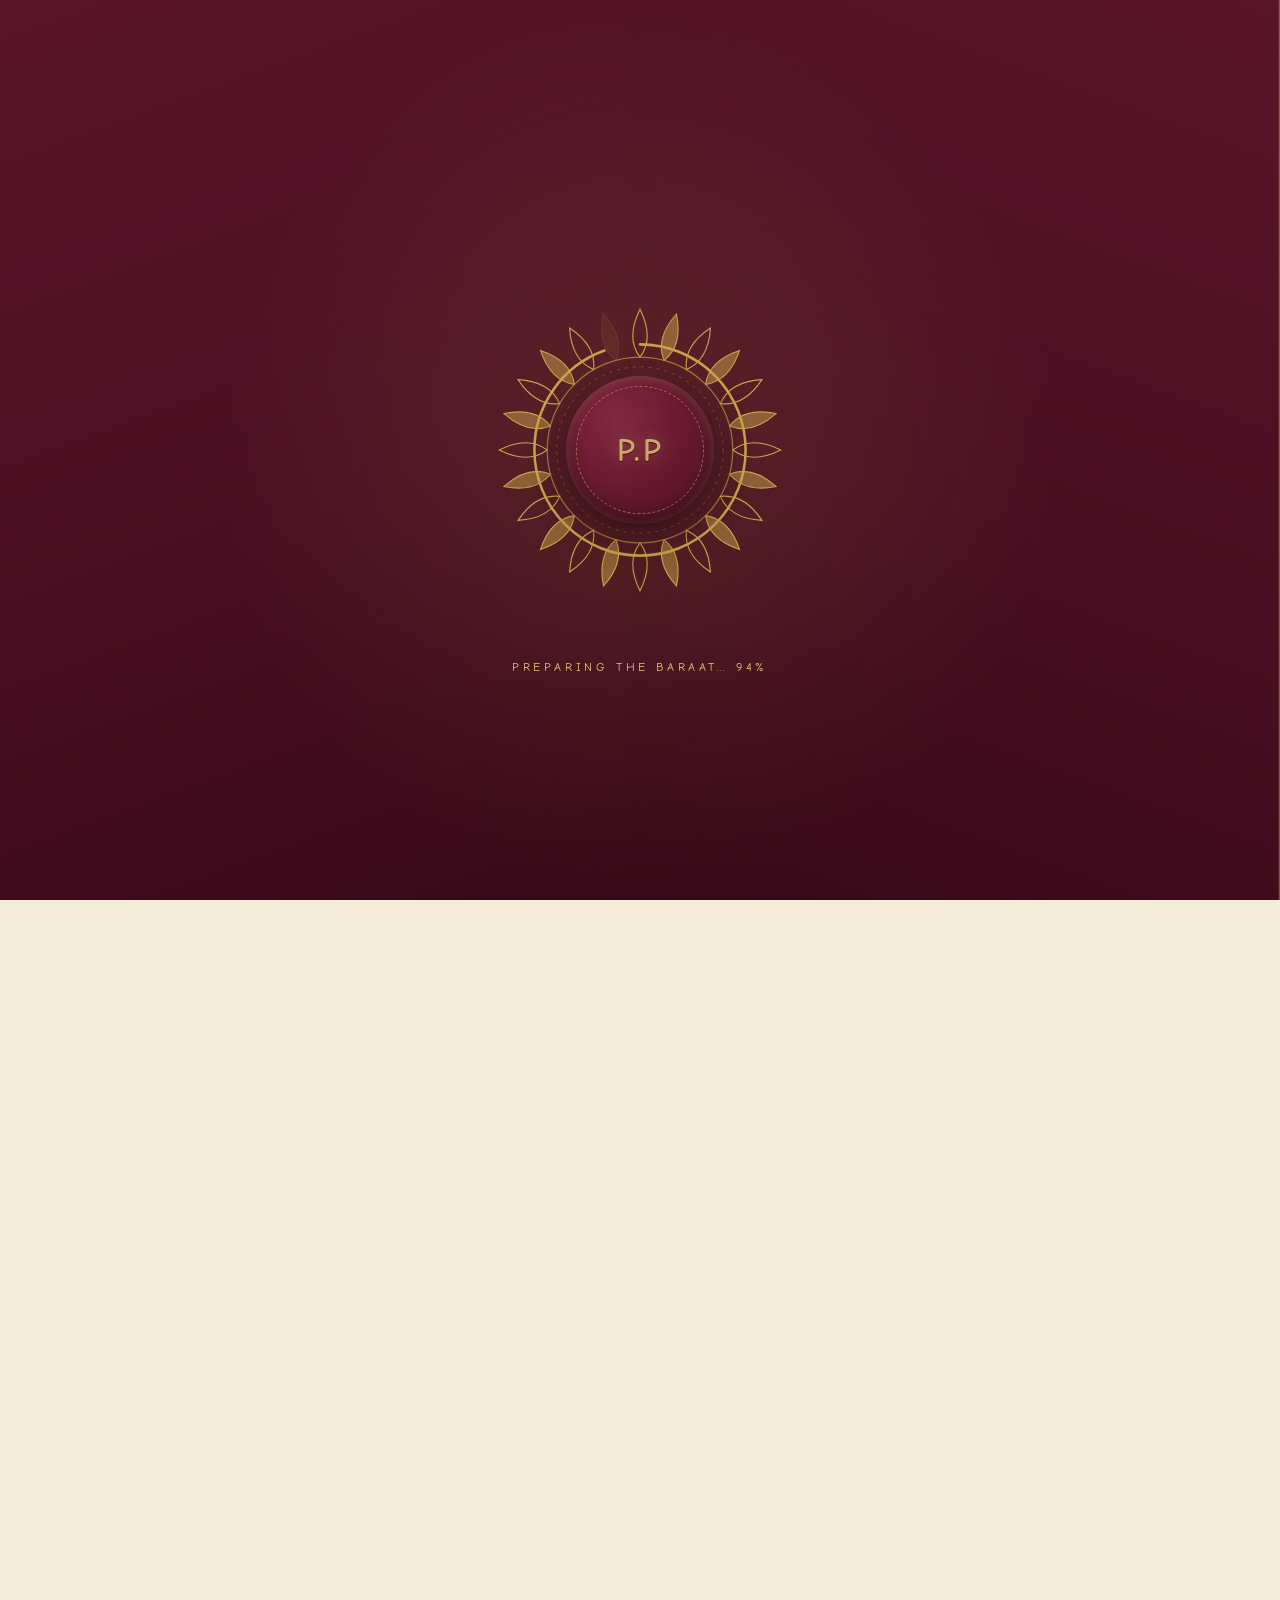
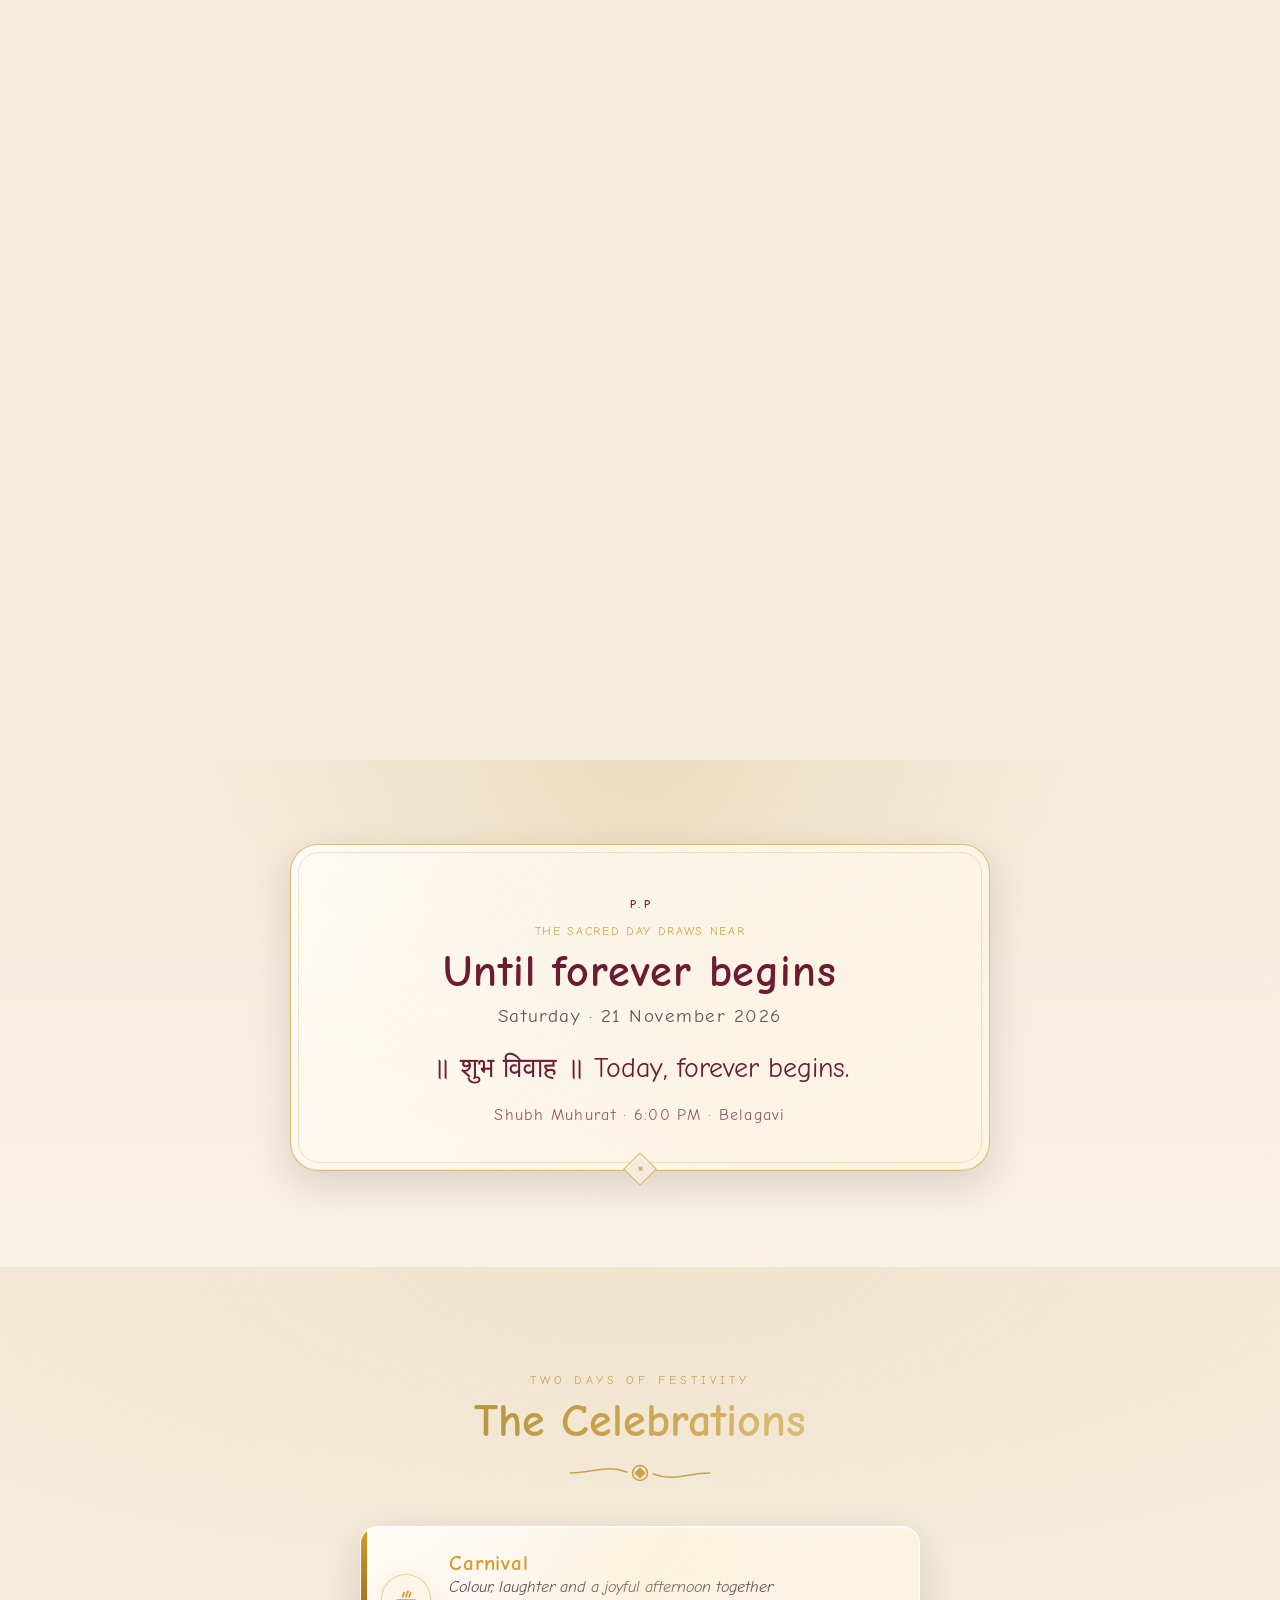
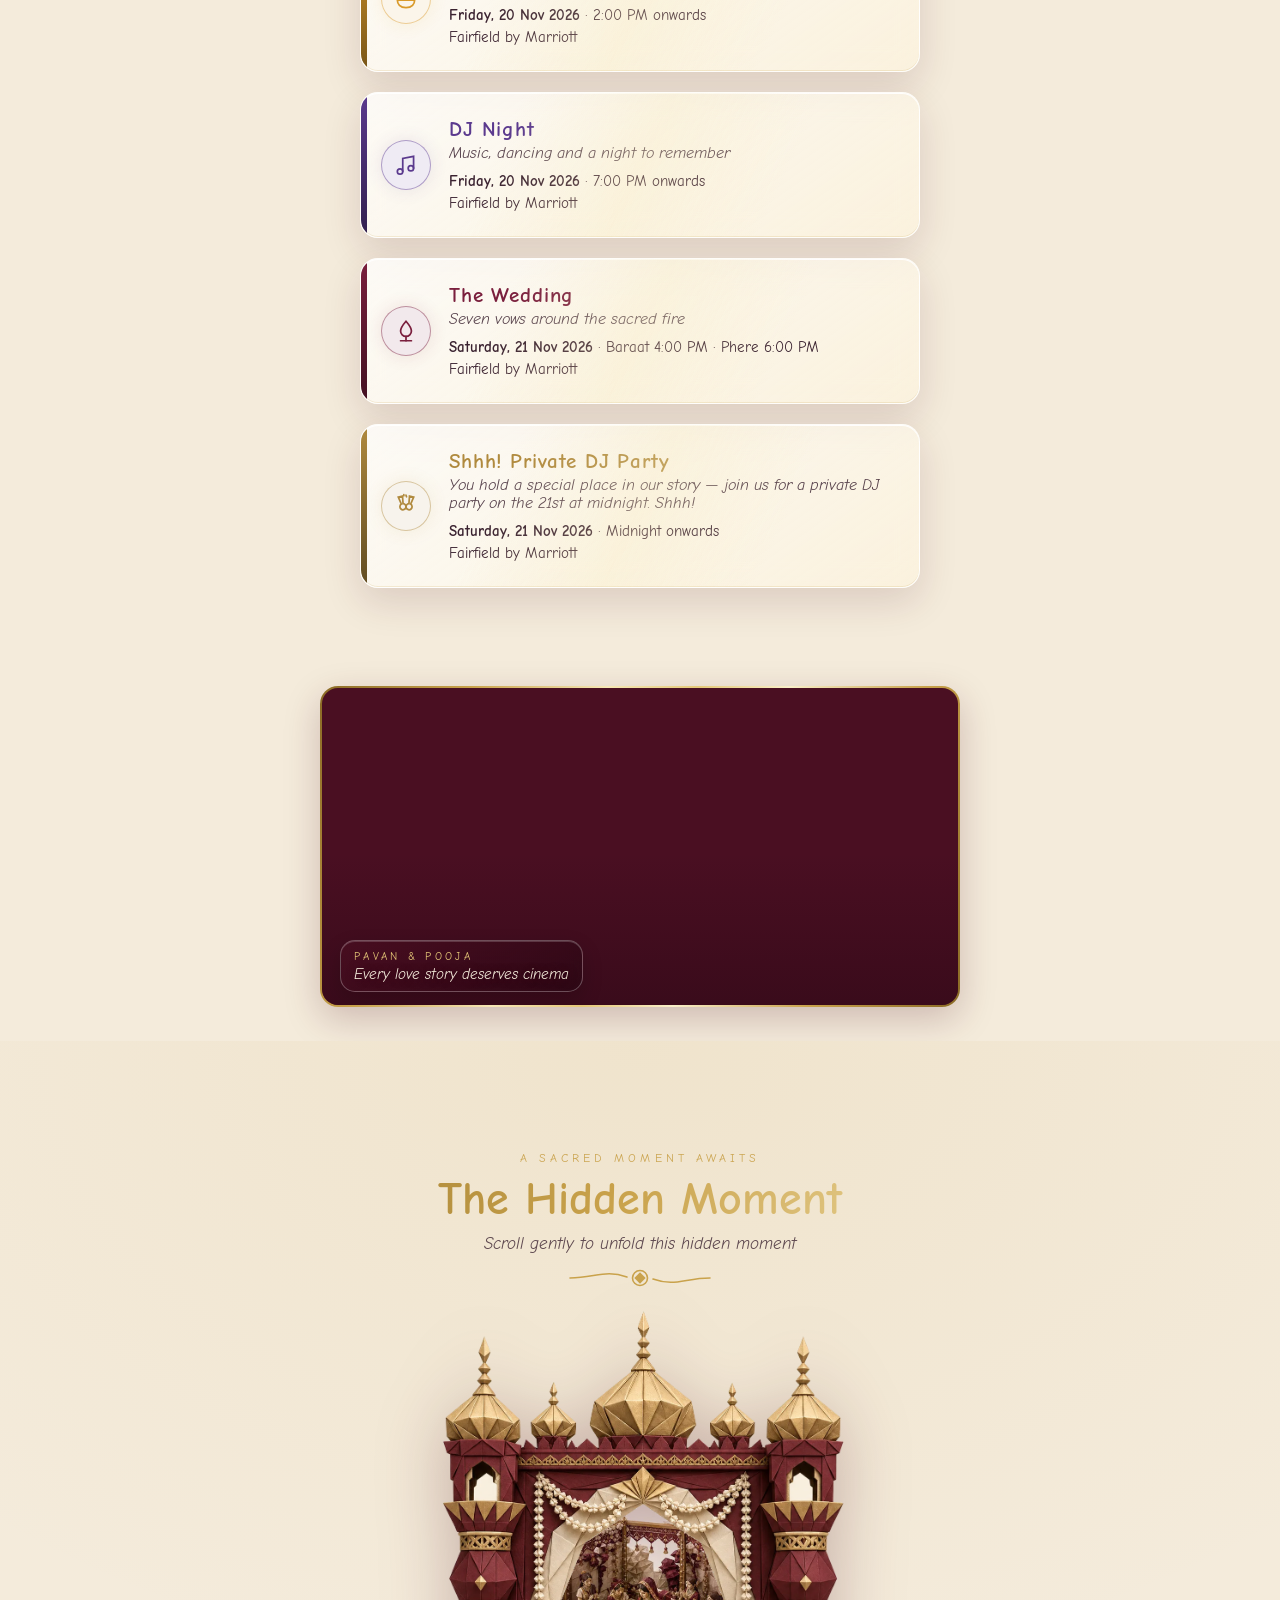
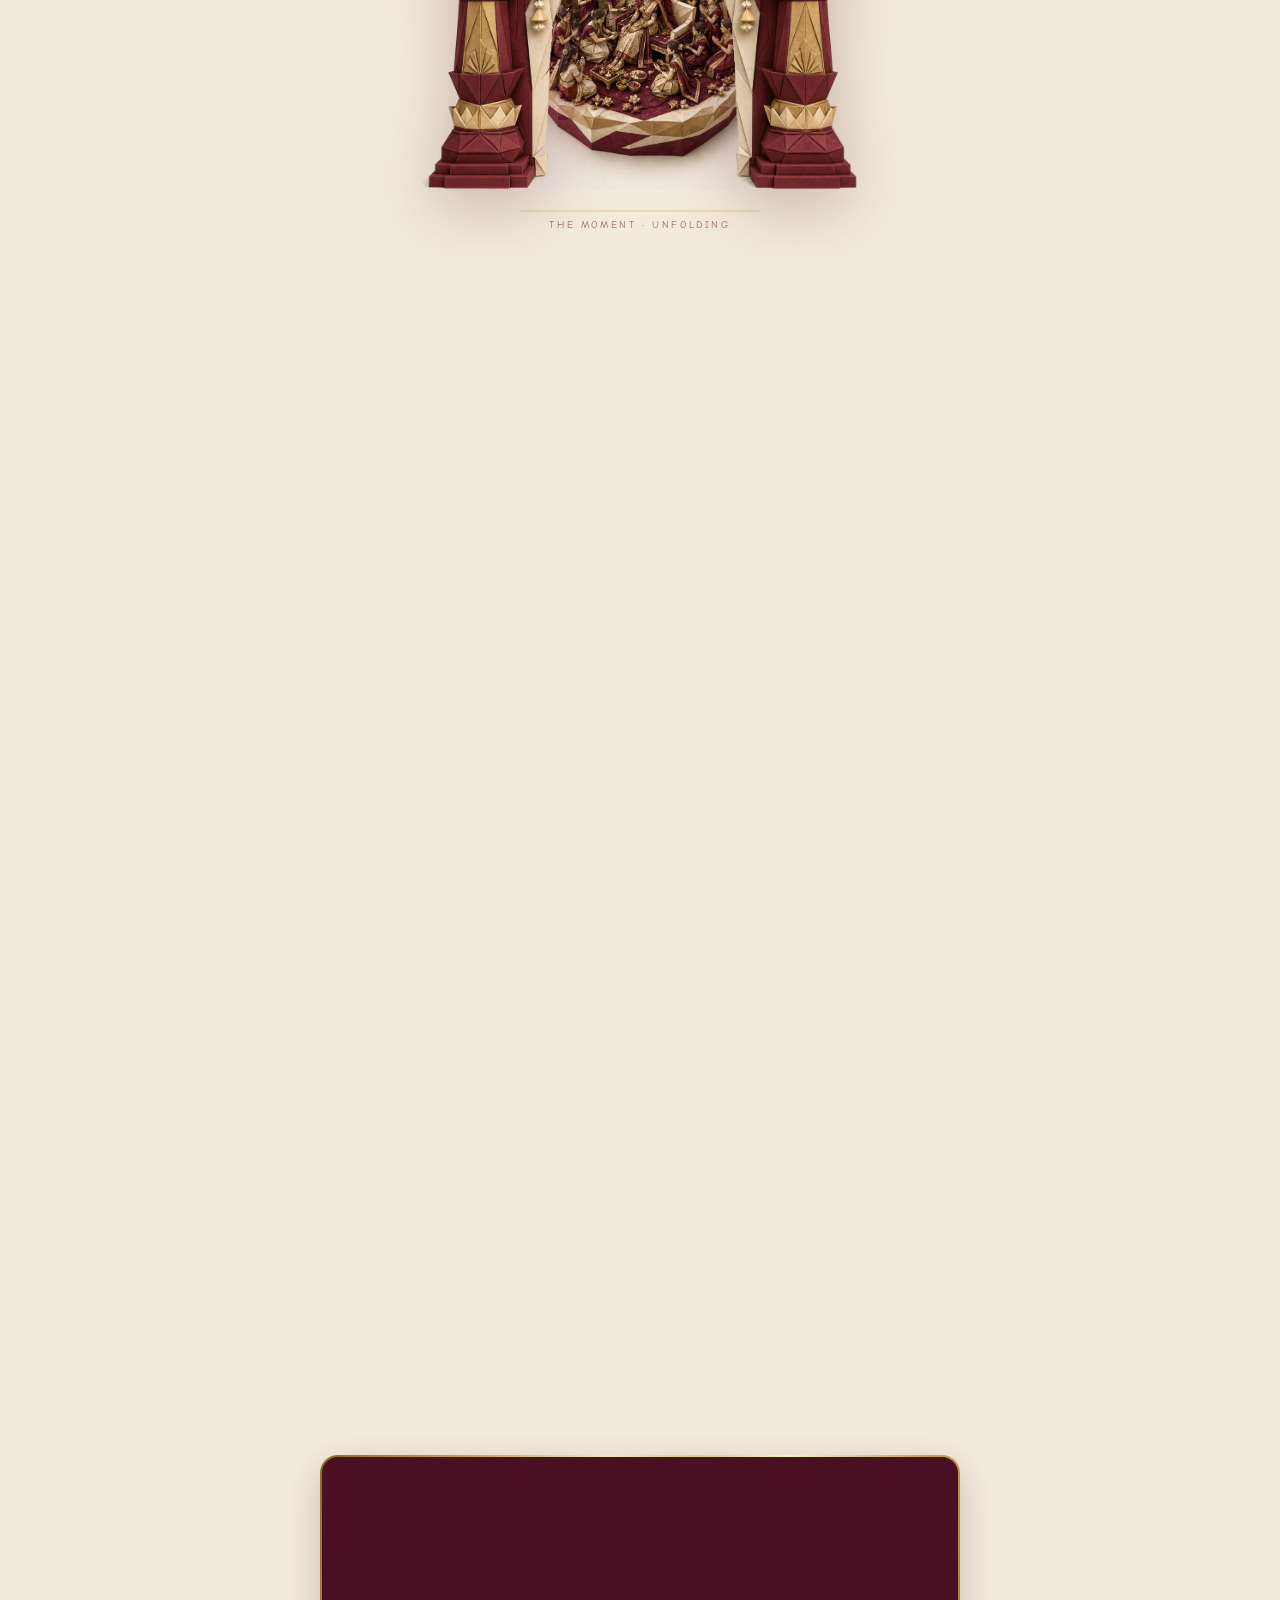
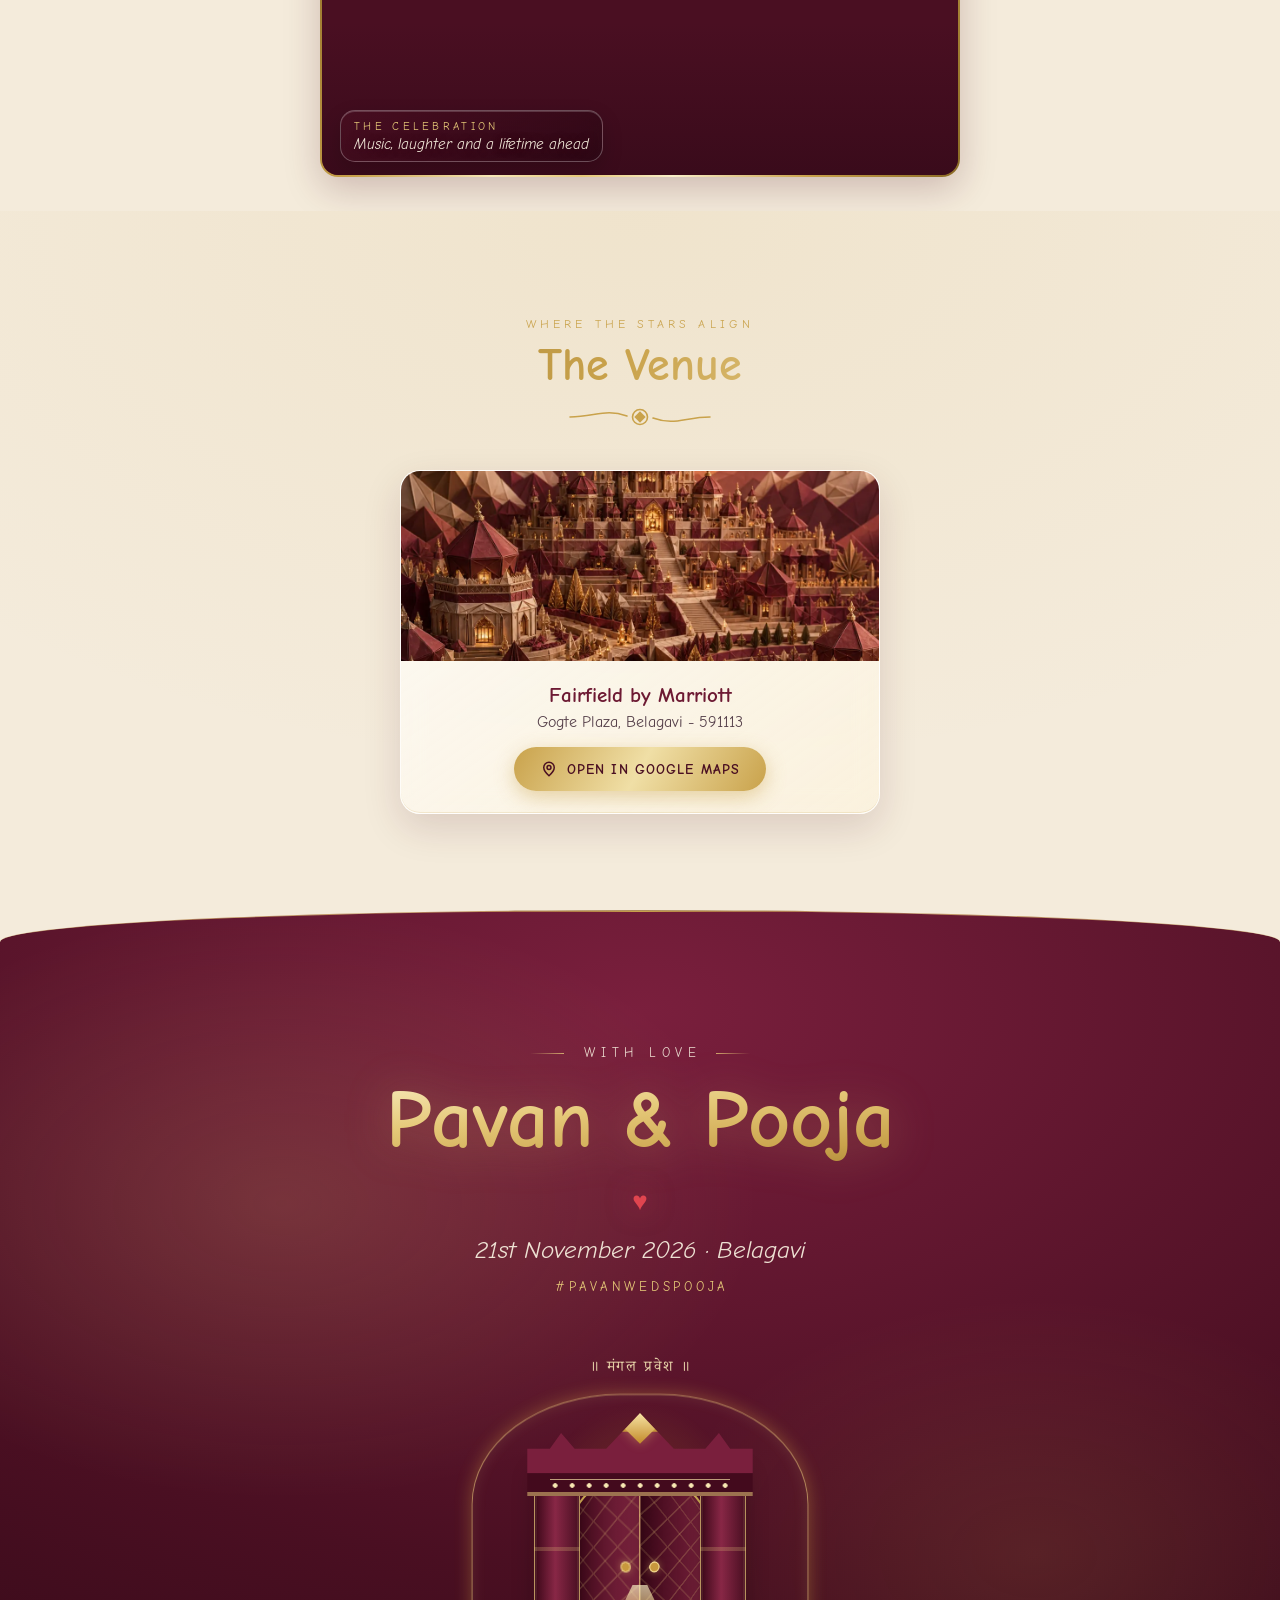
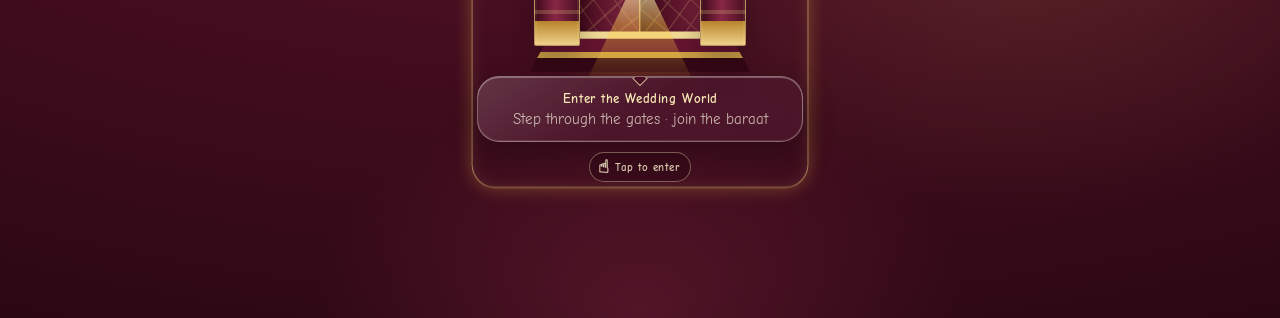
==== commit 012b9d00: "Remove surnames and portrait video" ====
--- a/index.html
+++ b/index.html
@@ -4,7 +4,7 @@
 <meta charset="UTF-8">
 <meta name="viewport" content="width=device-width, initial-scale=1.0, viewport-fit=cover">
 <title>Pavan ♥ Pooja — A Royal Wedding Invitation</title>
-<meta name="description" content="With the blessings of Lord Ganesha, join us for the wedding of Pavan Chopra and Pooja Ostwal — 21 November 2026, Fairfield by Marriott, Belagavi.">
+<meta name="description" content="With the blessings of Lord Ganesha, join us for the wedding of Pavan and Pooja — 21 November 2026, Fairfield by Marriott, Belagavi.">
 <meta name="theme-color" content="#4A0F22">
 <meta property="og:title" content="Pavan ♥ Pooja — The Wedding Celebration">
 <meta property="og:description" content="You are royally invited. Scroll to open the invitation.">
@@ -12,7 +12,7 @@
 <link rel="preconnect" href="https://fonts.googleapis.com">
 <link rel="preconnect" href="https://fonts.gstatic.com" crossorigin>
 <link href="https://fonts.googleapis.com/css2?family=Comic+Neue:ital,wght@0,400;0,700;1,400&family=Noto+Serif+Devanagari:wght@400;600&display=swap" rel="stylesheet">
-<link rel="stylesheet" href="styles.css?v=20260808-pavan-pooja">
+<link rel="stylesheet" href="styles.css?v=20260812-pavan-pooja">
 </head>
 <body class="is-loading">
 
@@ -77,9 +77,9 @@
       <div class="hero-copy-glass">
         <p class="eyebrow">॥ शुभ विवाह ॥</p>
         <h1 class="names">
-          <span class="name-word"><span>Pavan</span><small>Chopra</small></span>
+          <span class="name-word"><span>Pavan</span></span>
           <span class="amp">♥</span>
-          <span class="name-word"><span>Pooja</span><small>Ostwal</small></span>
+          <span class="name-word"><span>Pooja</span></span>
         </h1>
         <p class="hero-vow">Two souls · Seven vows · One forever</p>
         <div class="scroll-hint" aria-hidden="true"><span>Scroll to witness their story</span><i class="chev"></i></div>
@@ -170,17 +170,9 @@
     </div>
   </div>
 
-  <!-- ═══════════════ FILM FINALE (portrait) ═══════════════ -->
-  <div class="film-band portrait">
-    <div class="film-inner">
-      <video muted loop playsinline preload="none" data-poster="assets/film/film3_poster.webp" data-src="assets/film/film3.mp4" aria-label="The grand walk"></video>
-      <p class="film-caption"><span class="film-eyebrow">The Grand Walk</span><span class="film-line">Every step, toward forever</span></p>
-    </div>
-  </div>
-
   <footer id="finale">
     <p class="finale-eyebrow"><span class="fe-rule"></span>With love<span class="fe-rule"></span></p>
-    <h3 class="finale-script">Pavan Chopra &amp; Pooja Ostwal</h3>
+    <h3 class="finale-script">Pavan &amp; Pooja</h3>
     <p class="finale-heart" aria-hidden="true">♥</p>
     <p class="finale-date">21st November 2026 · Belagavi</p>
     <p class="finale-tag">#PavanWedsPooja</p>
@@ -225,7 +217,7 @@
   </p>
 </div>
 
-<script src="config.js?v=20260808-pavan-pooja"></script>
-<script src="app.js?v=20260808-pavan-pooja"></script>
+<script src="config.js?v=20260812-pavan-pooja"></script>
+<script src="app.js?v=20260812-pavan-pooja"></script>
 </body>
 </html>
--- a/styles.css
+++ b/styles.css
@@ -1290,12 +1290,6 @@
 }
 #map-link:active img { transform: scale(.985); }
 
-/* Portrait finale film */
-.film-band.portrait { width: min(66vw, 320px); }
-.film-band.portrait .film-inner { aspect-ratio: 1080 / 1930; }
-.rsvp-block { margin-bottom: 10px; }
-.film-band.portrait { margin-top: 46px; }
-
 /* ═══════════════ FINALE FOOTER — the last impression ═════ */
 #finale {
   position: relative;
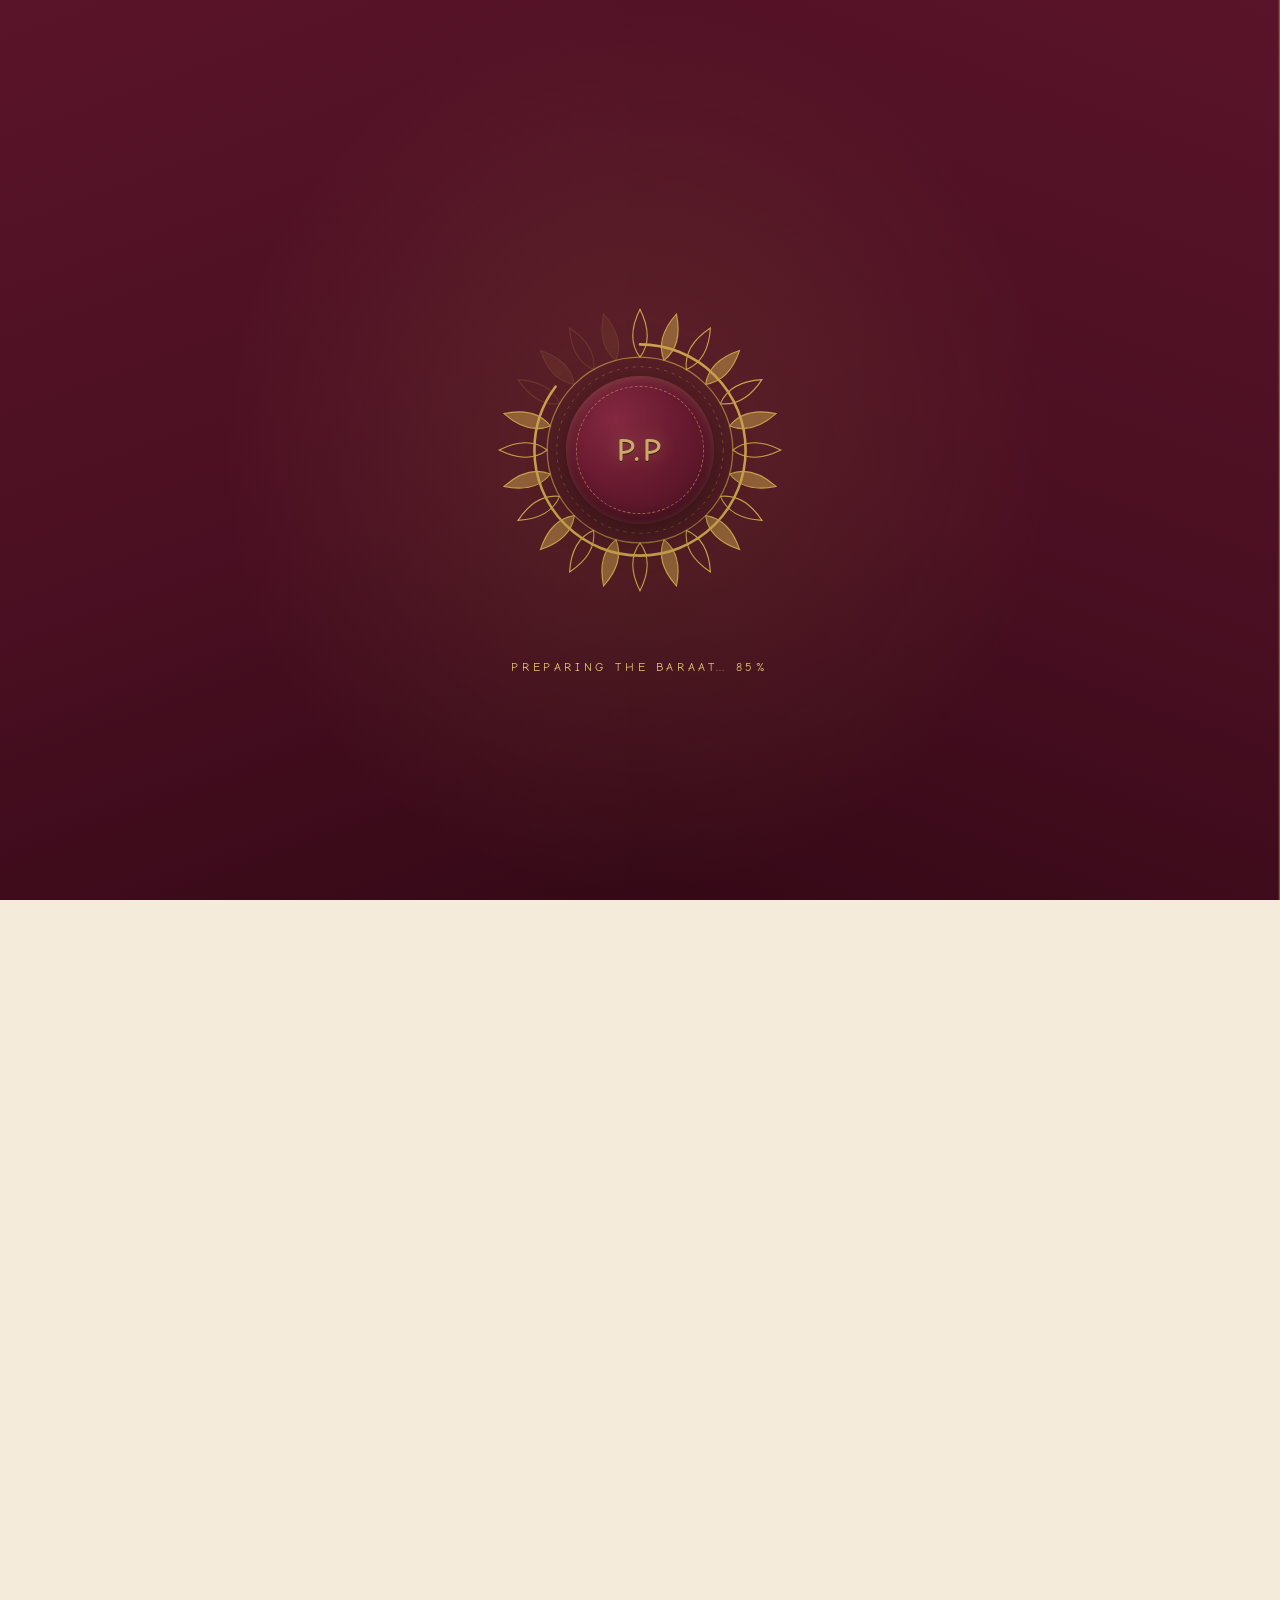
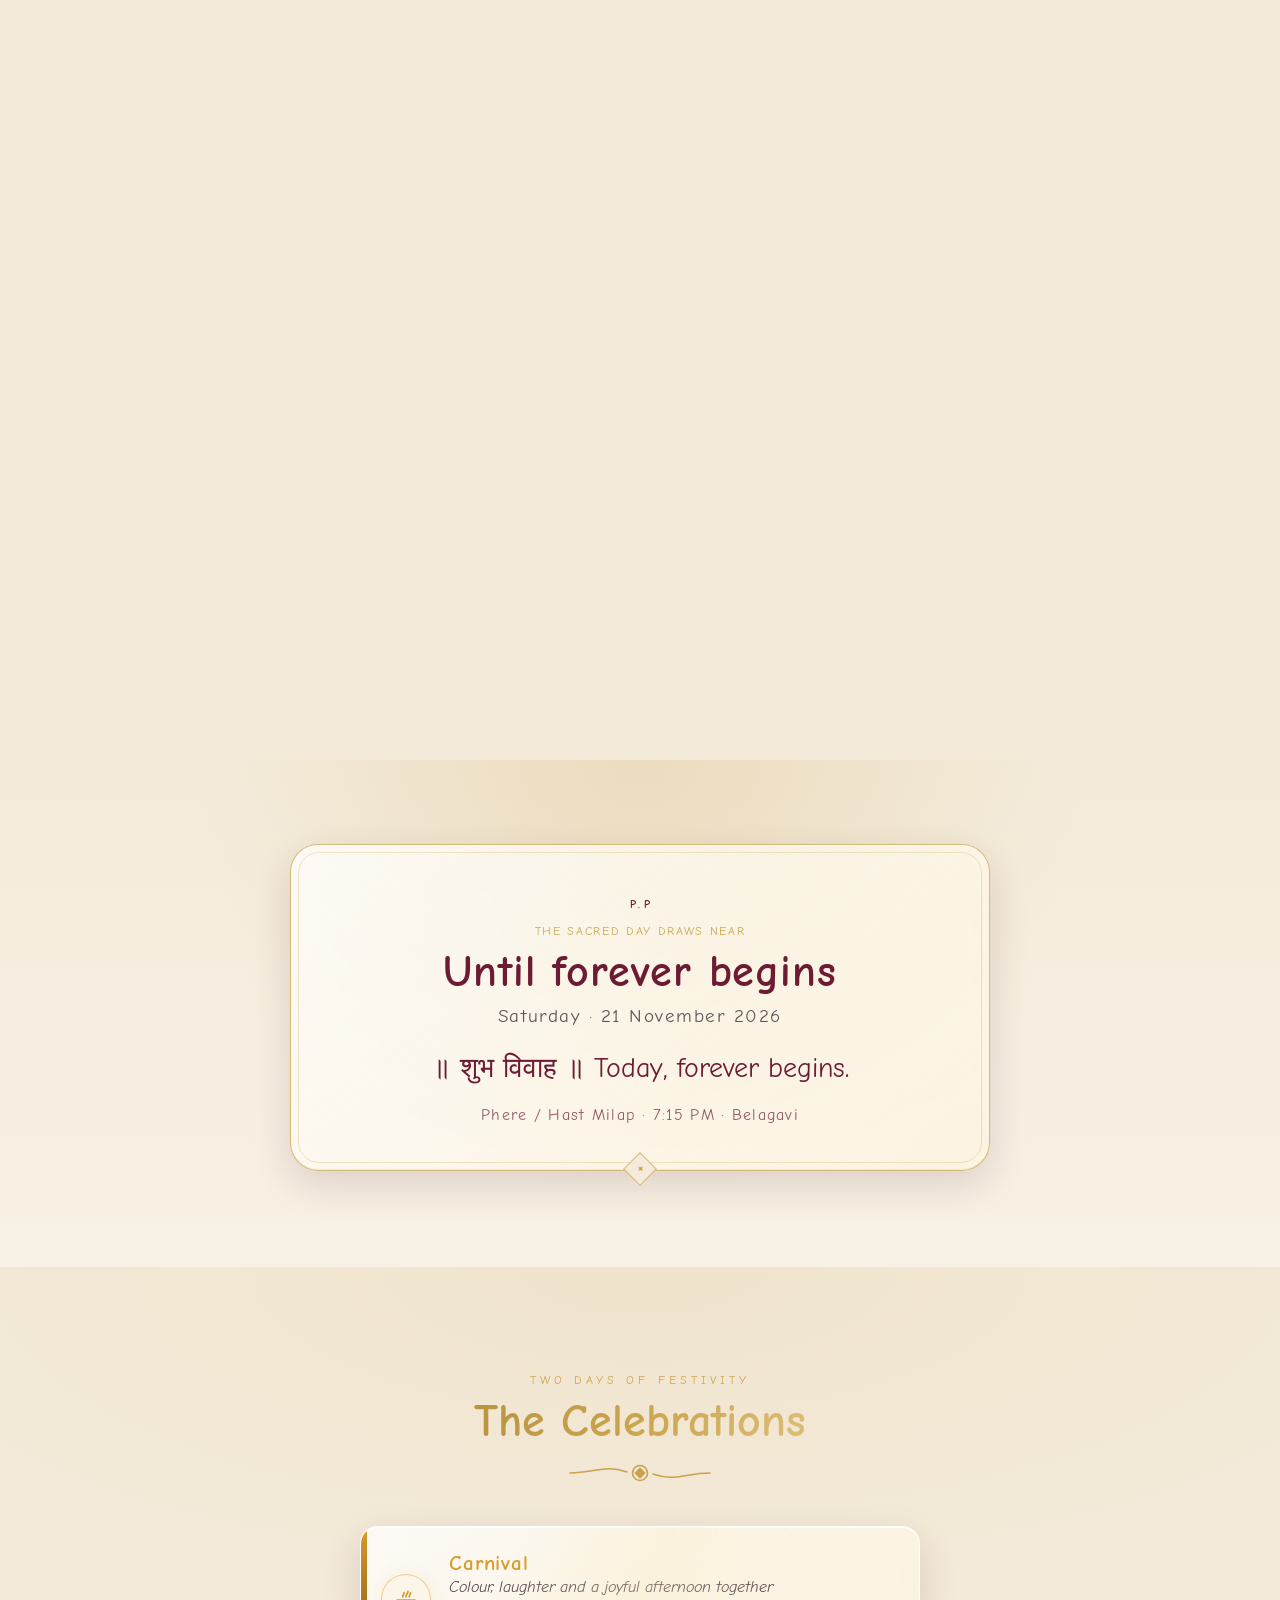
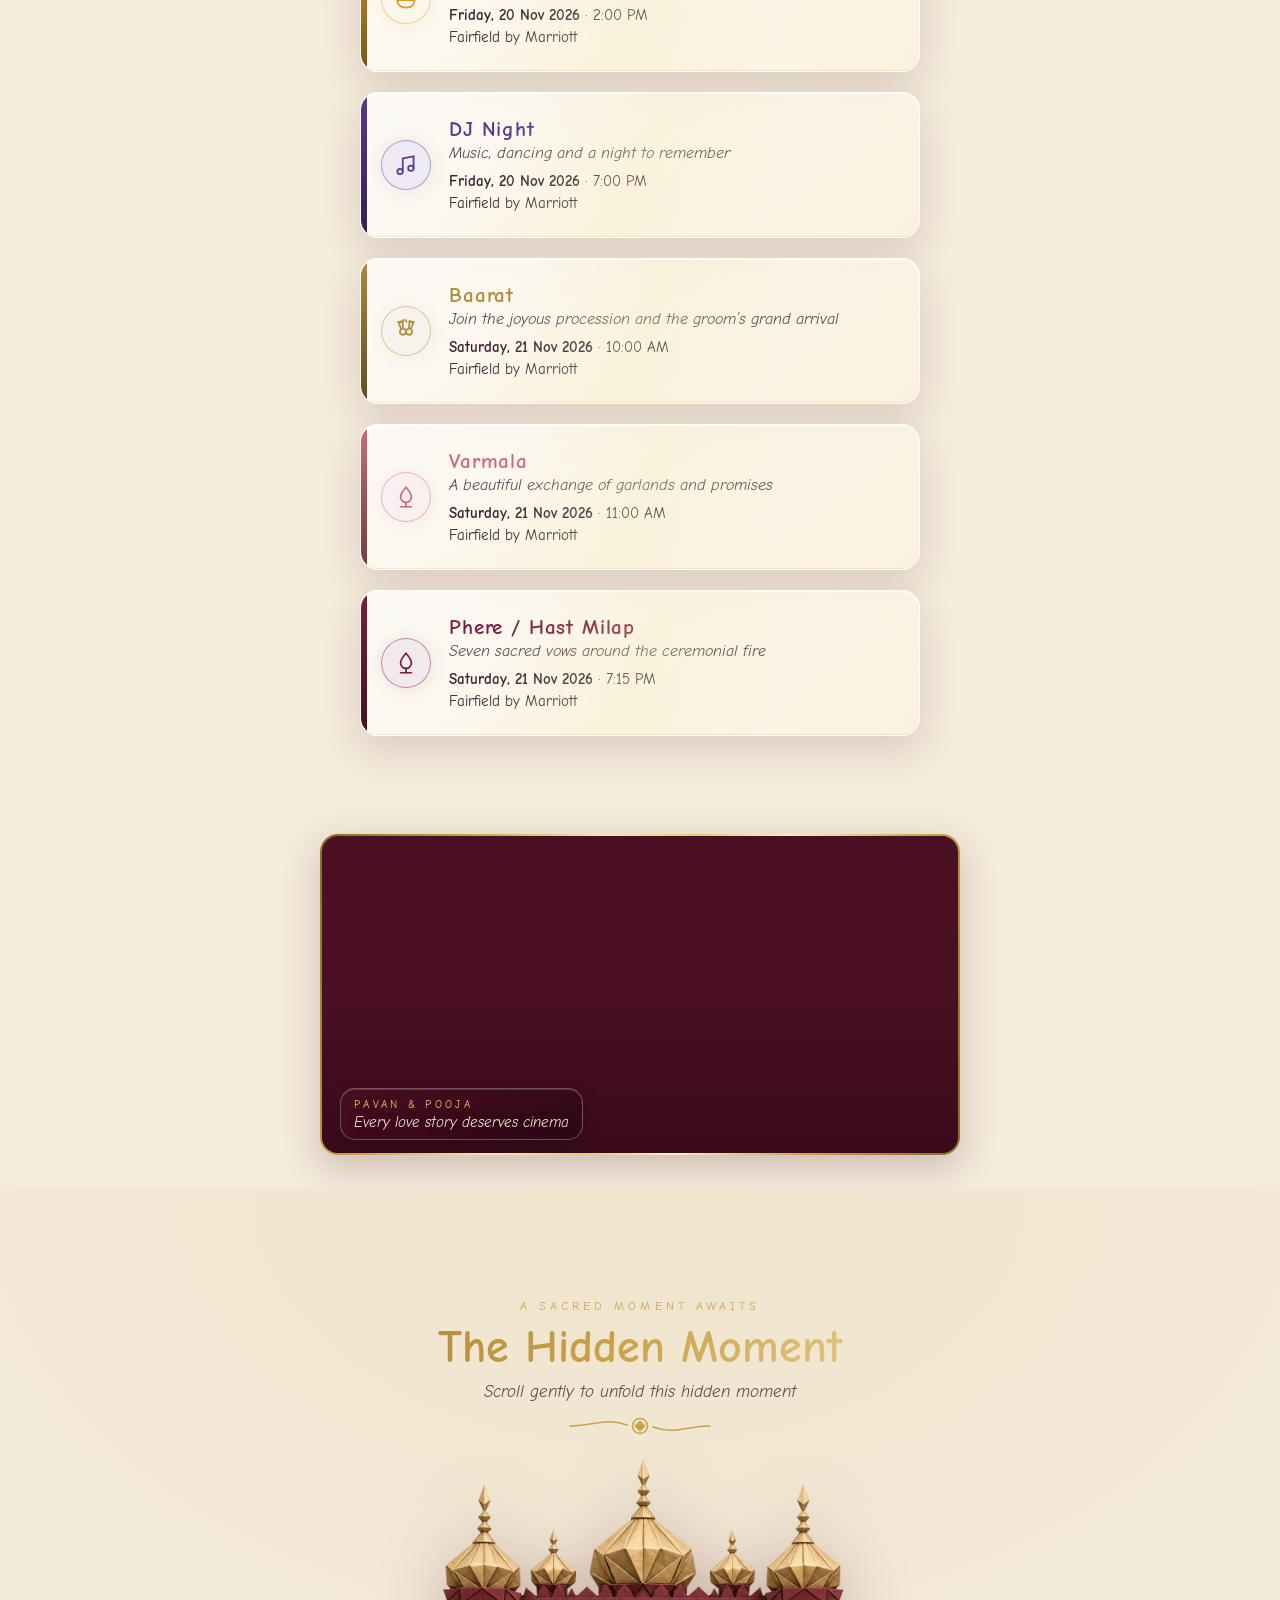
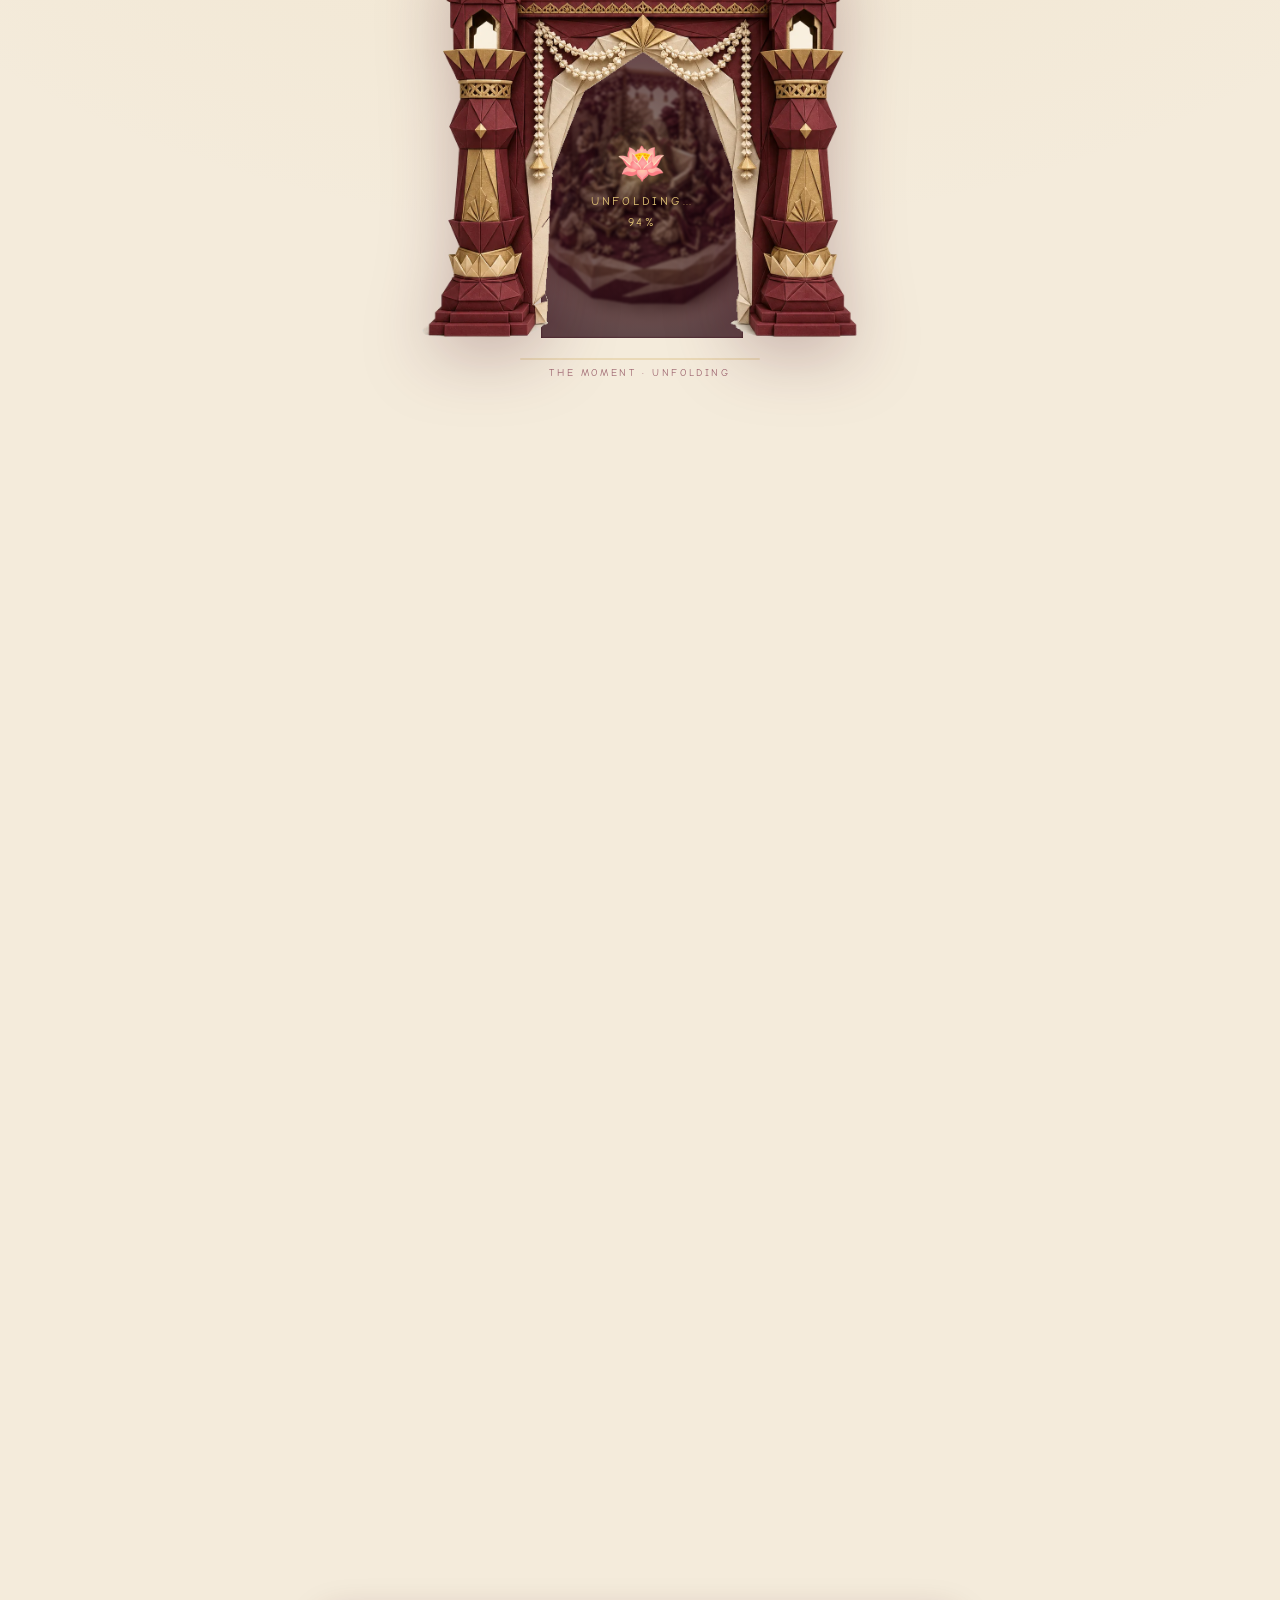
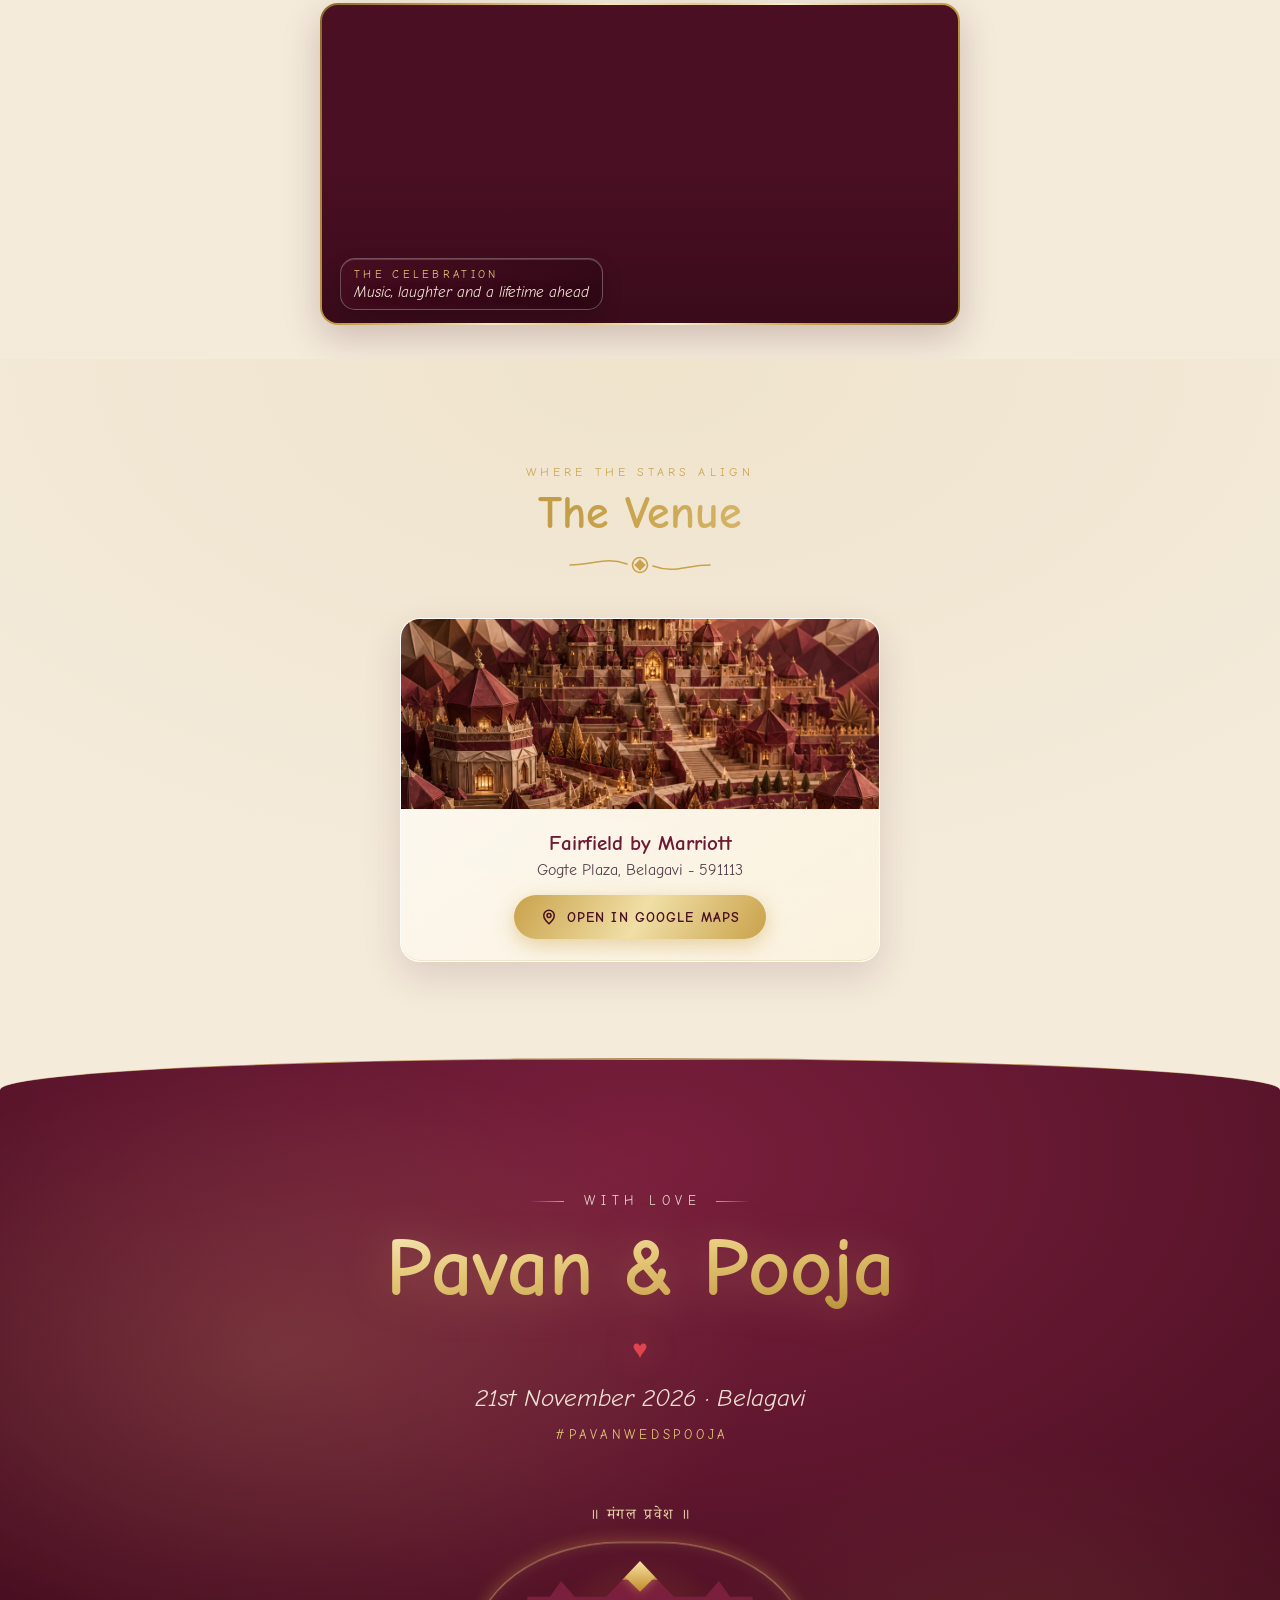
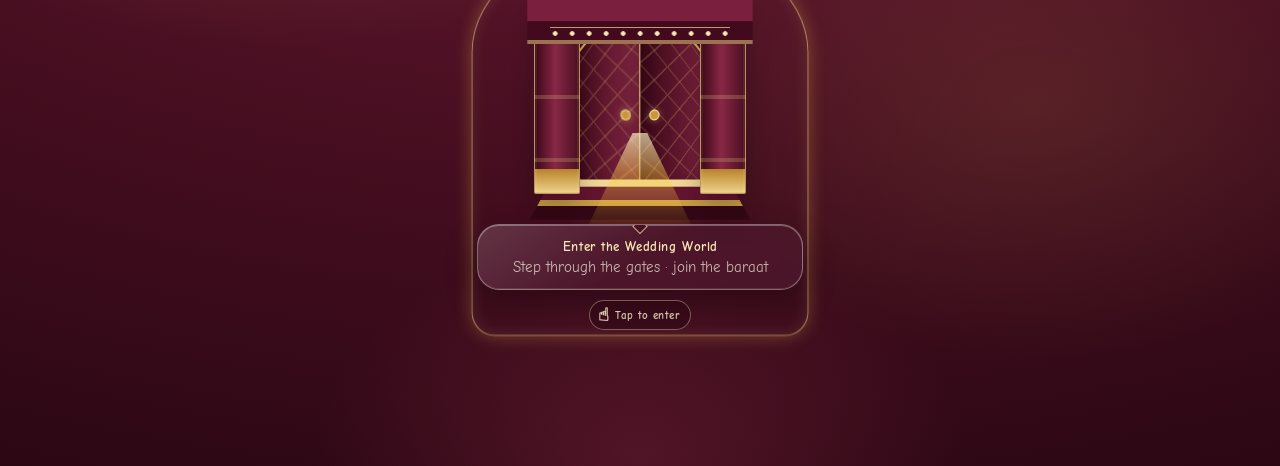
==== commit 77f3cdaa: "Update Pavan and Pooja wedding schedule" ====
--- a/index.html
+++ b/index.html
@@ -12,7 +12,7 @@
 <link rel="preconnect" href="https://fonts.googleapis.com">
 <link rel="preconnect" href="https://fonts.gstatic.com" crossorigin>
 <link href="https://fonts.googleapis.com/css2?family=Comic+Neue:ital,wght@0,400;0,700;1,400&family=Noto+Serif+Devanagari:wght@400;600&display=swap" rel="stylesheet">
-<link rel="stylesheet" href="styles.css?v=20260812-pavan-pooja">
+<link rel="stylesheet" href="styles.css?v=20260923-pavan-pooja">
 </head>
 <body class="is-loading">
 
@@ -101,7 +101,7 @@
       <div class="cd-cell"><span class="cd-num" id="cd-m">–</span><span class="cd-lbl">Mins</span></div>
       <div class="cd-cell"><span class="cd-num" id="cd-s">–</span><span class="cd-lbl">Secs</span></div>
     </div>
-    <p class="countdown-detail">Shubh Muhurat · 6:00 PM · Belagavi</p>
+    <p class="countdown-detail">Phere / Hast Milap · 7:15 PM · Belagavi</p>
   </div>
 </section>
 
@@ -217,7 +217,7 @@
   </p>
 </div>
 
-<script src="config.js?v=20260812-pavan-pooja"></script>
-<script src="app.js?v=20260812-pavan-pooja"></script>
+<script src="config.js?v=20260923-pavan-pooja"></script>
+<script src="app.js?v=20260923-pavan-pooja"></script>
 </body>
 </html>
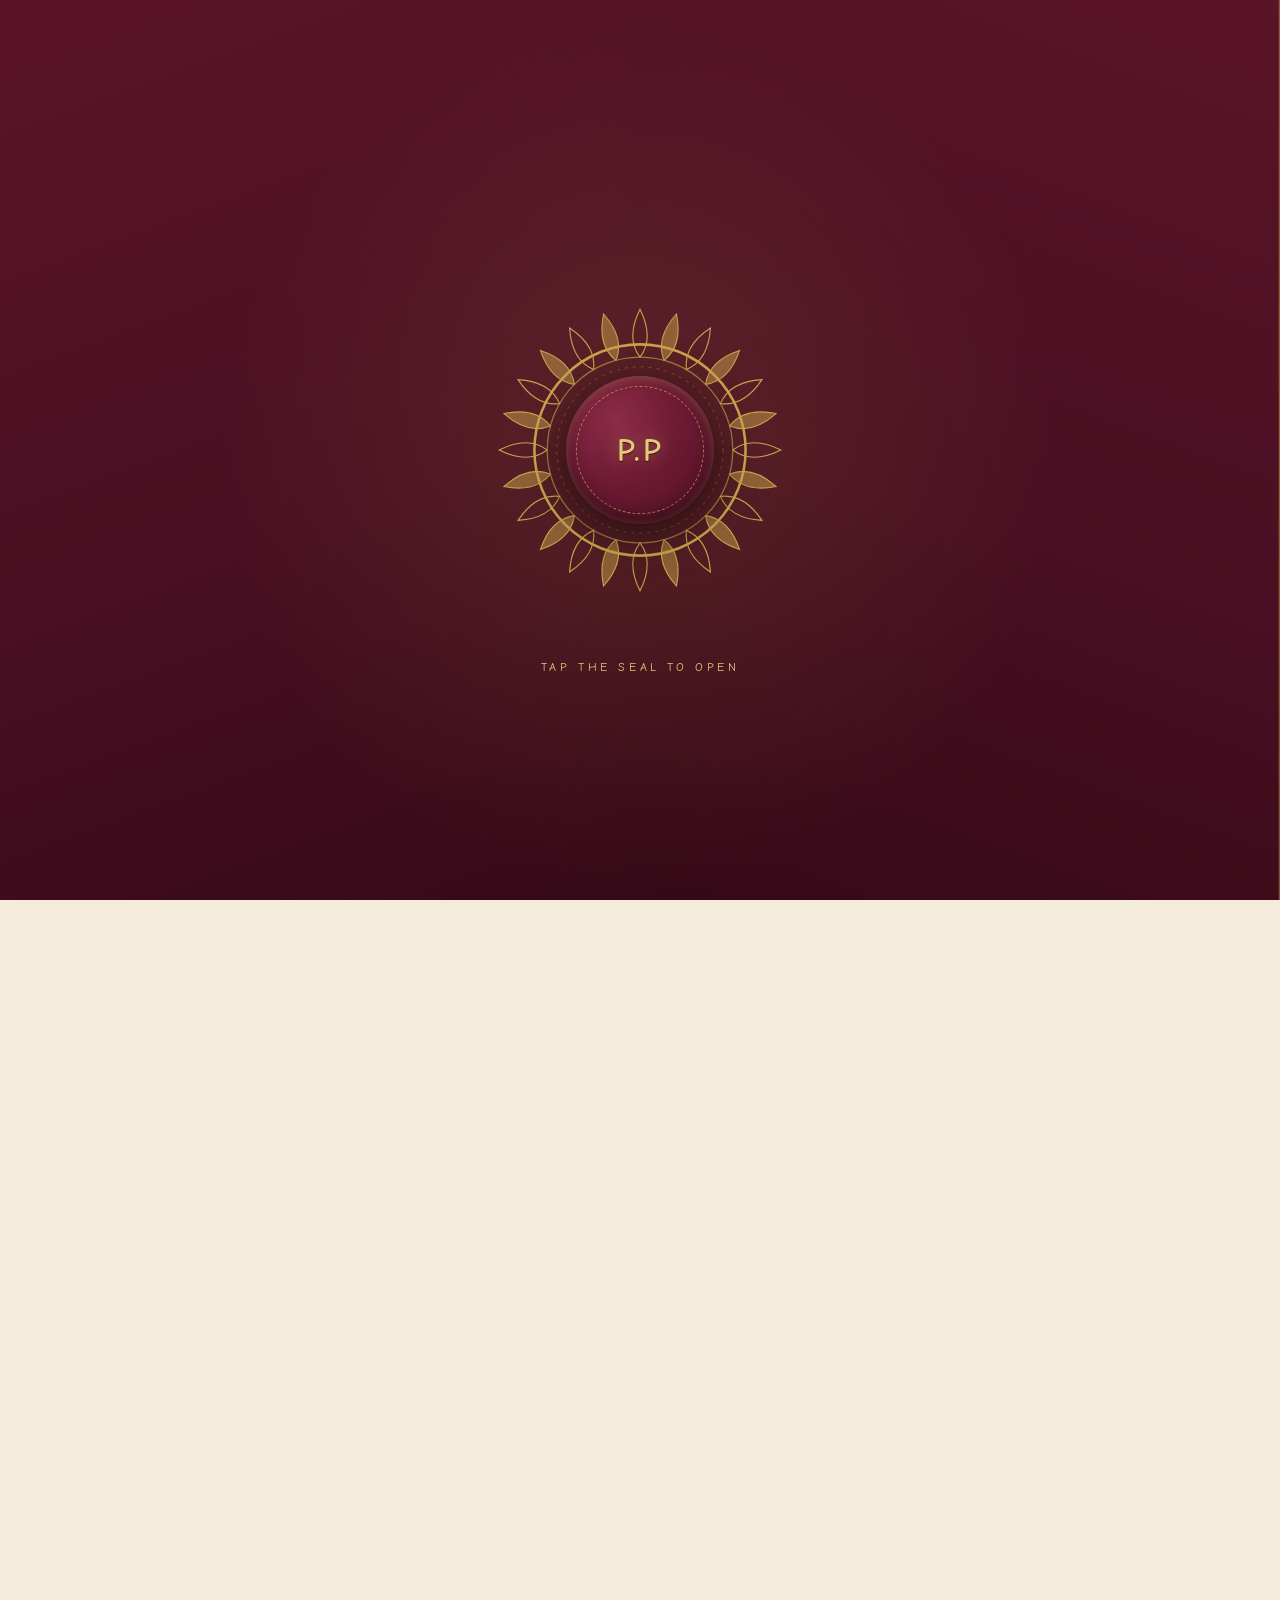
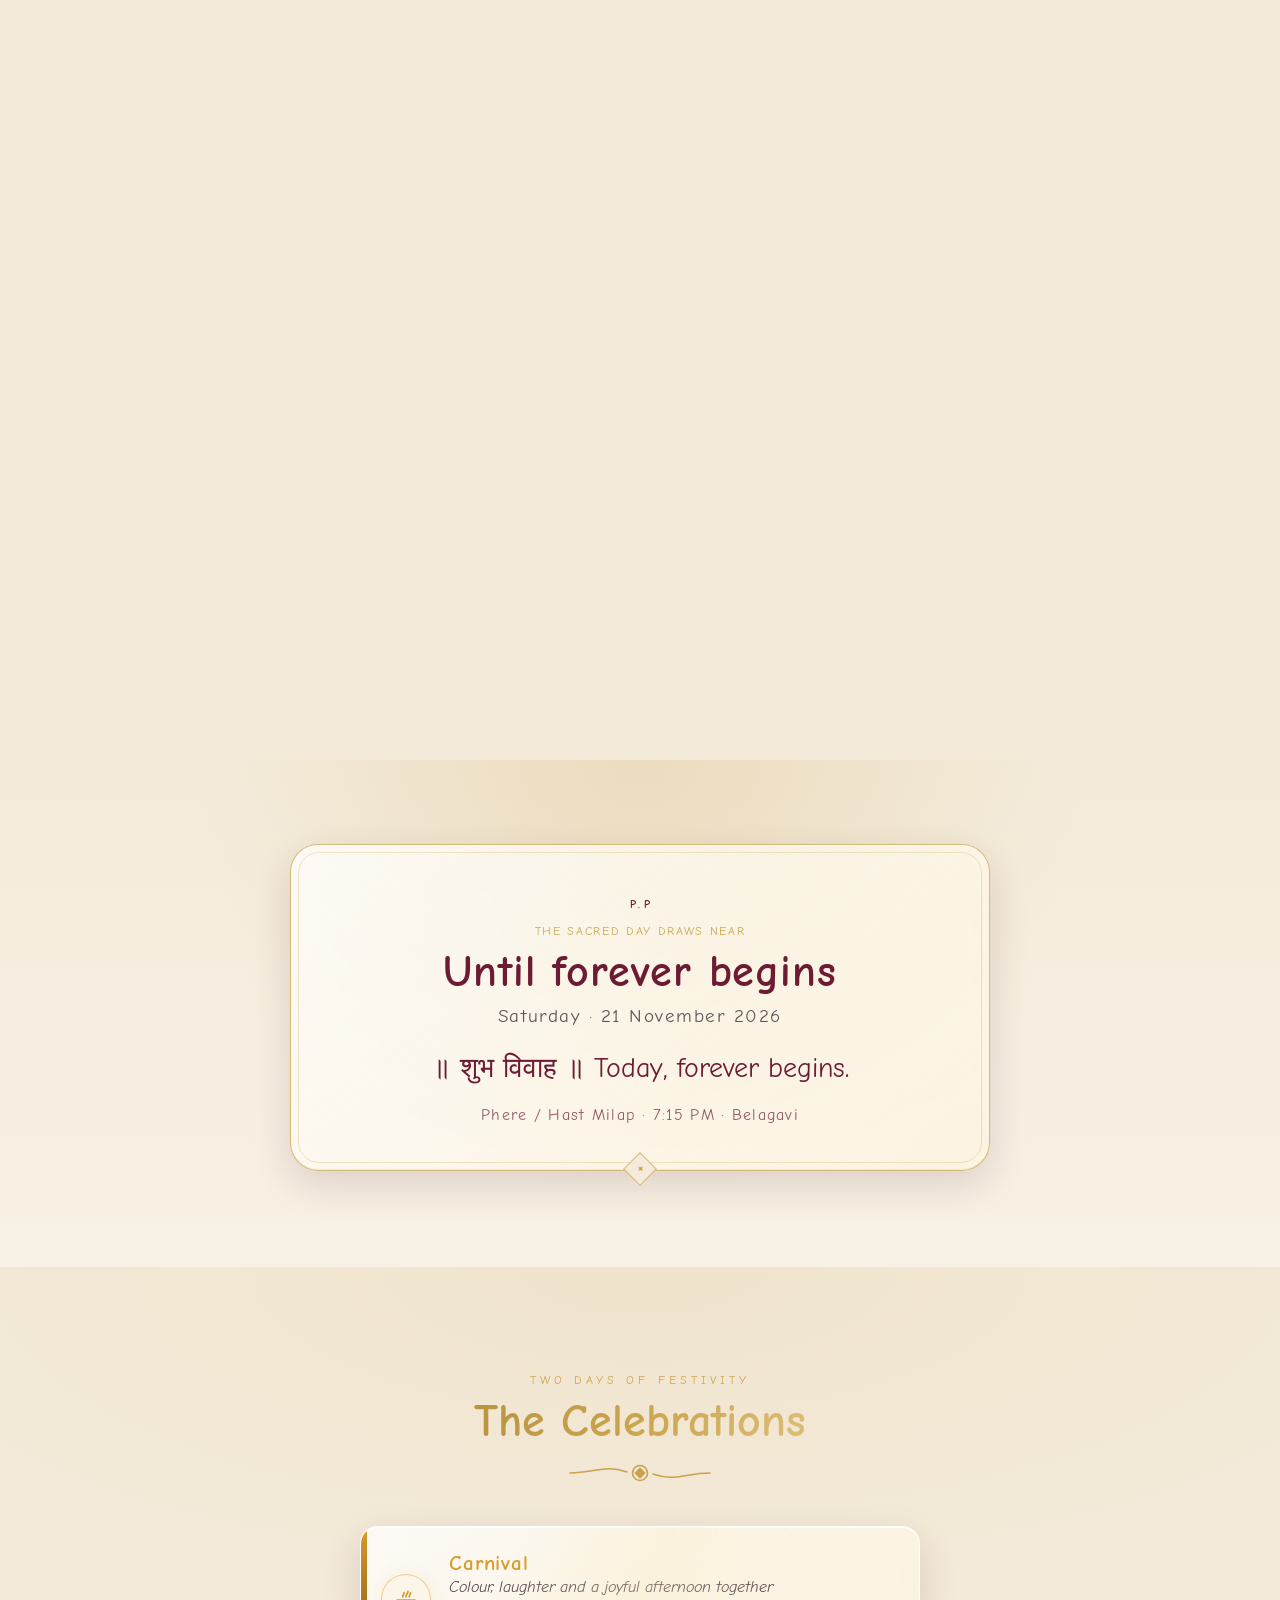
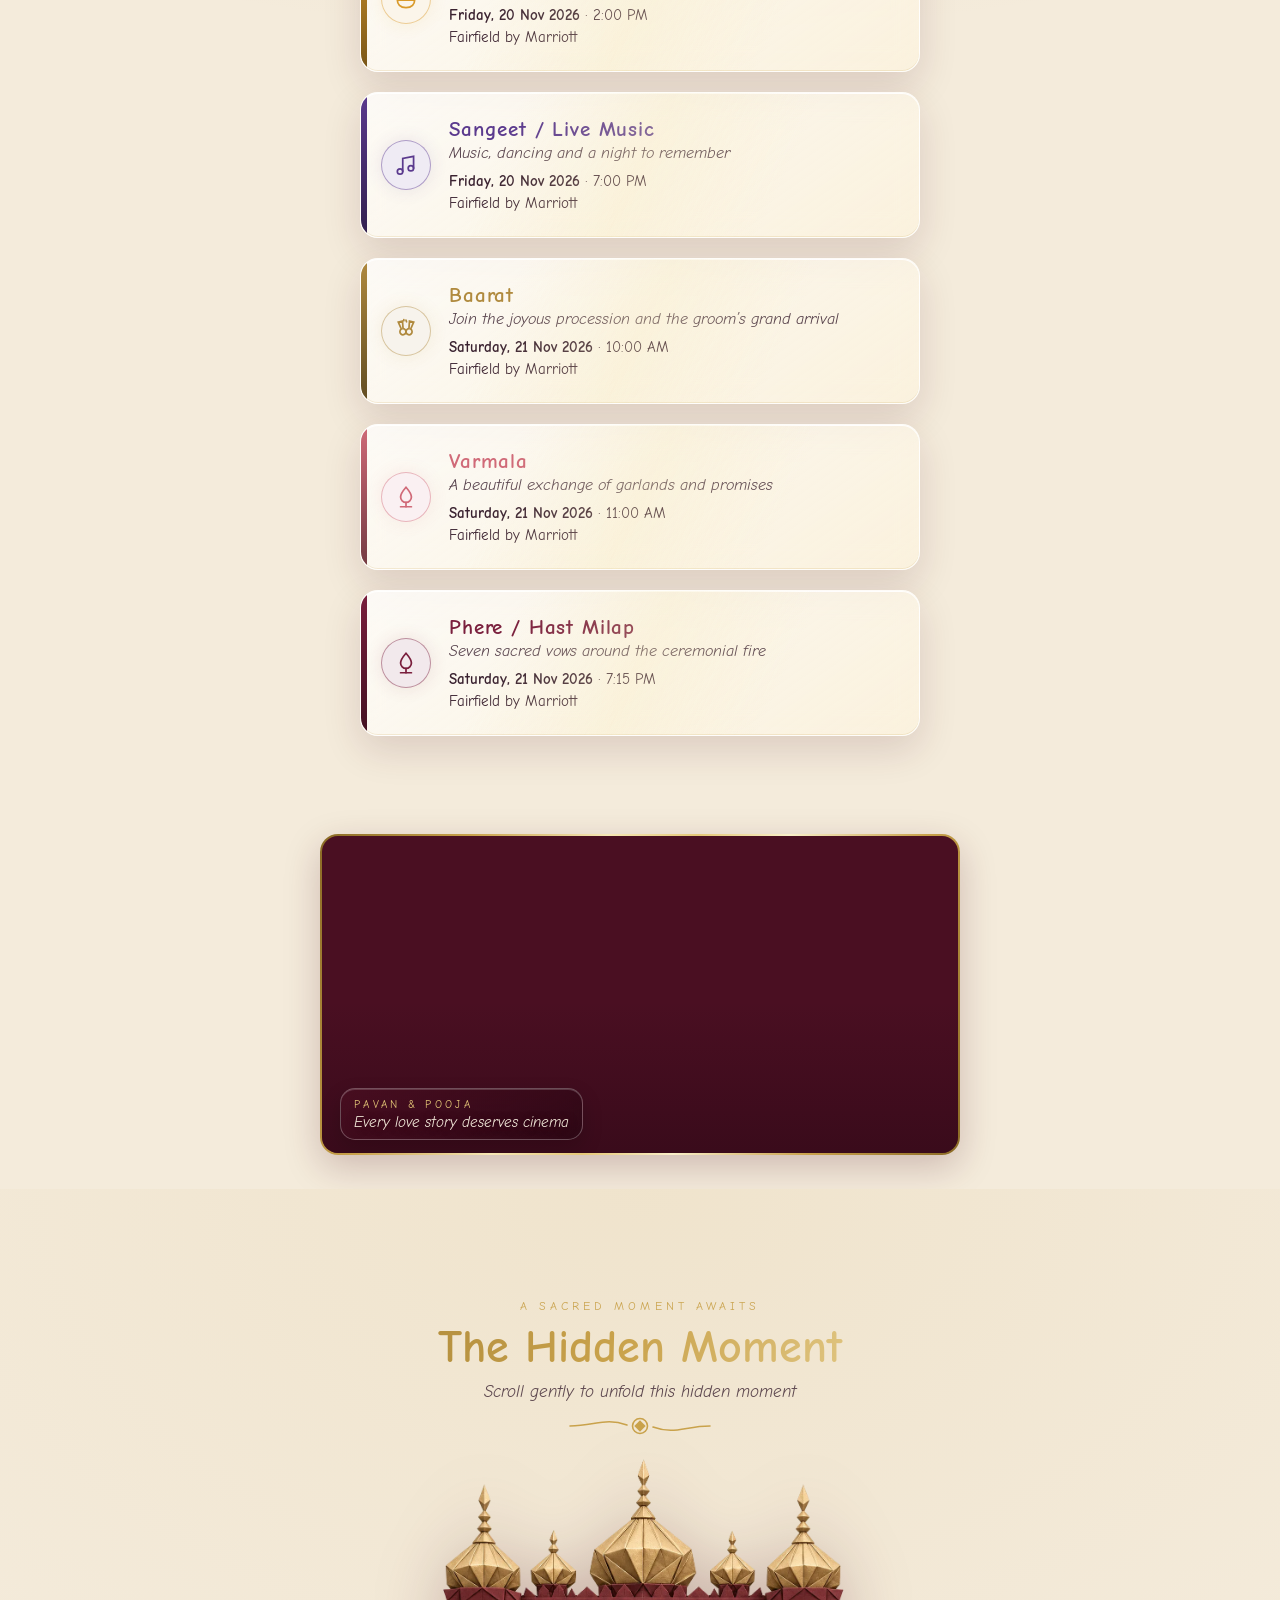
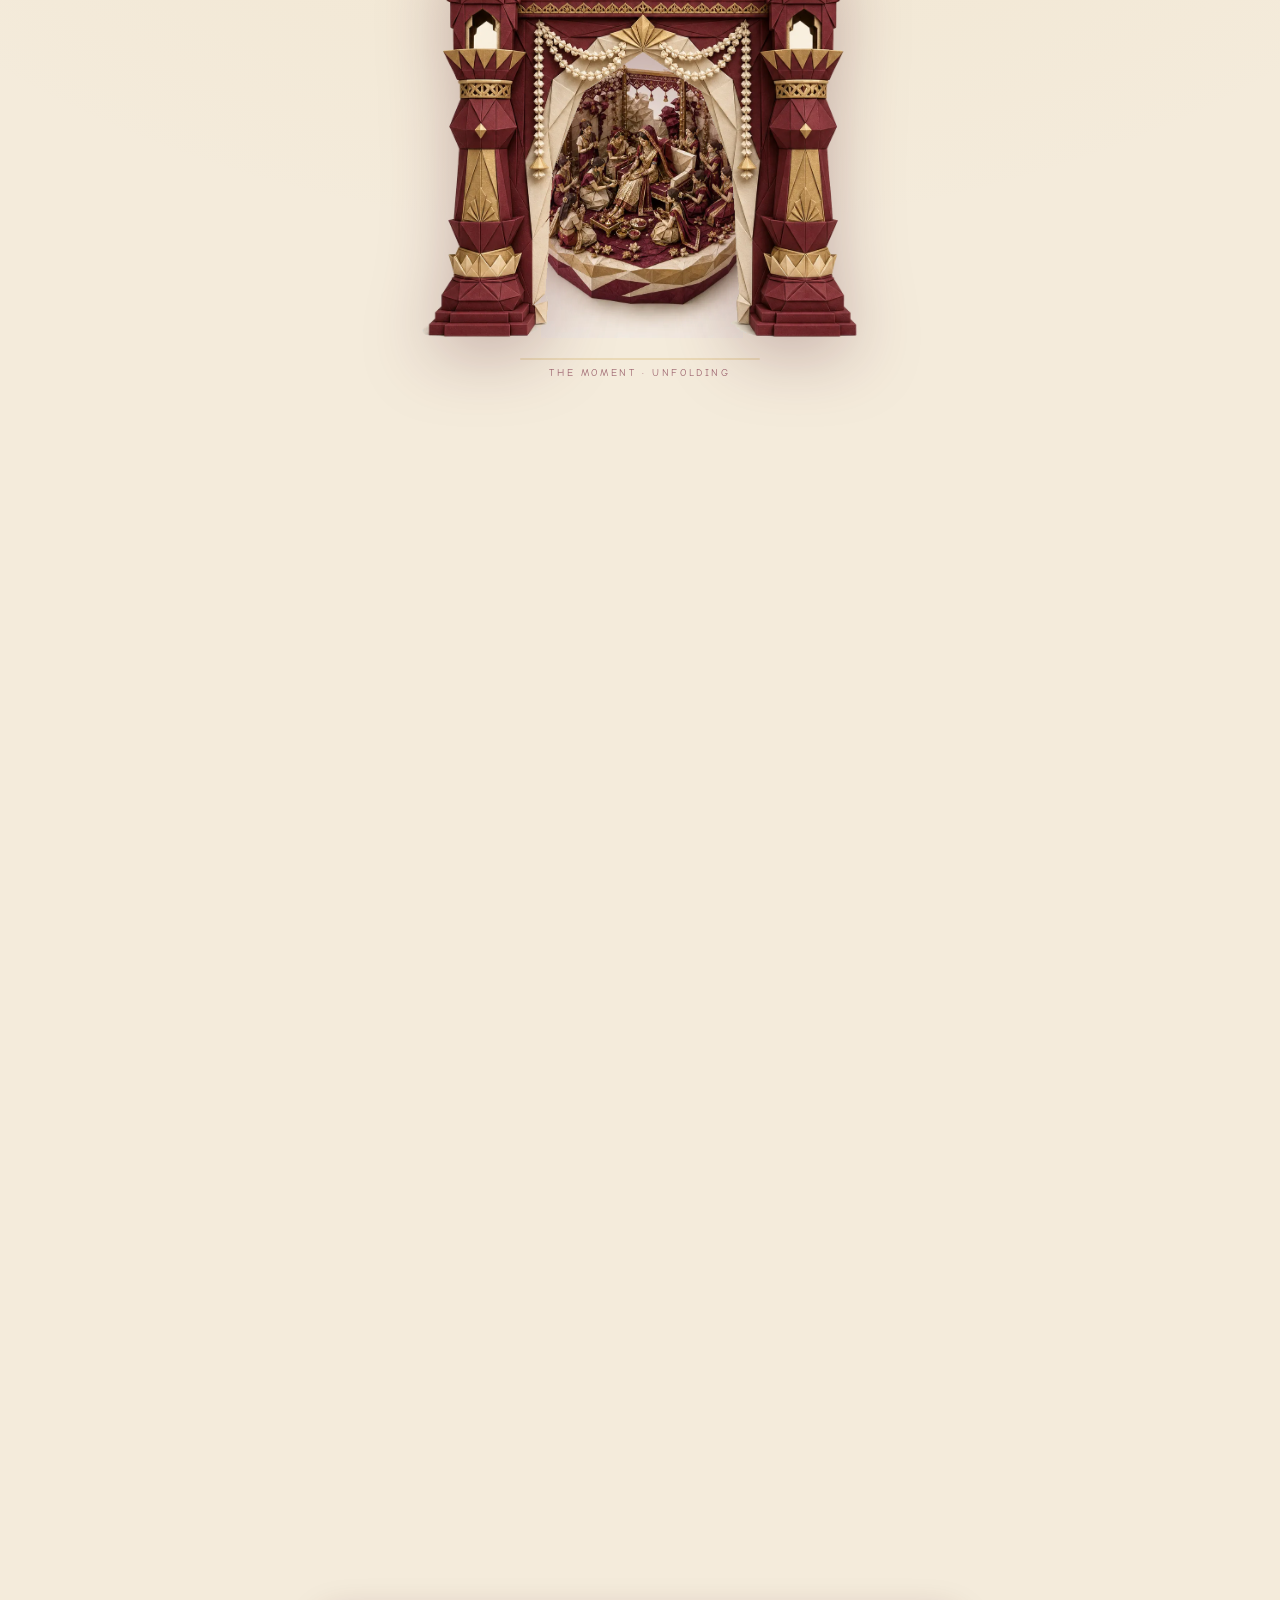
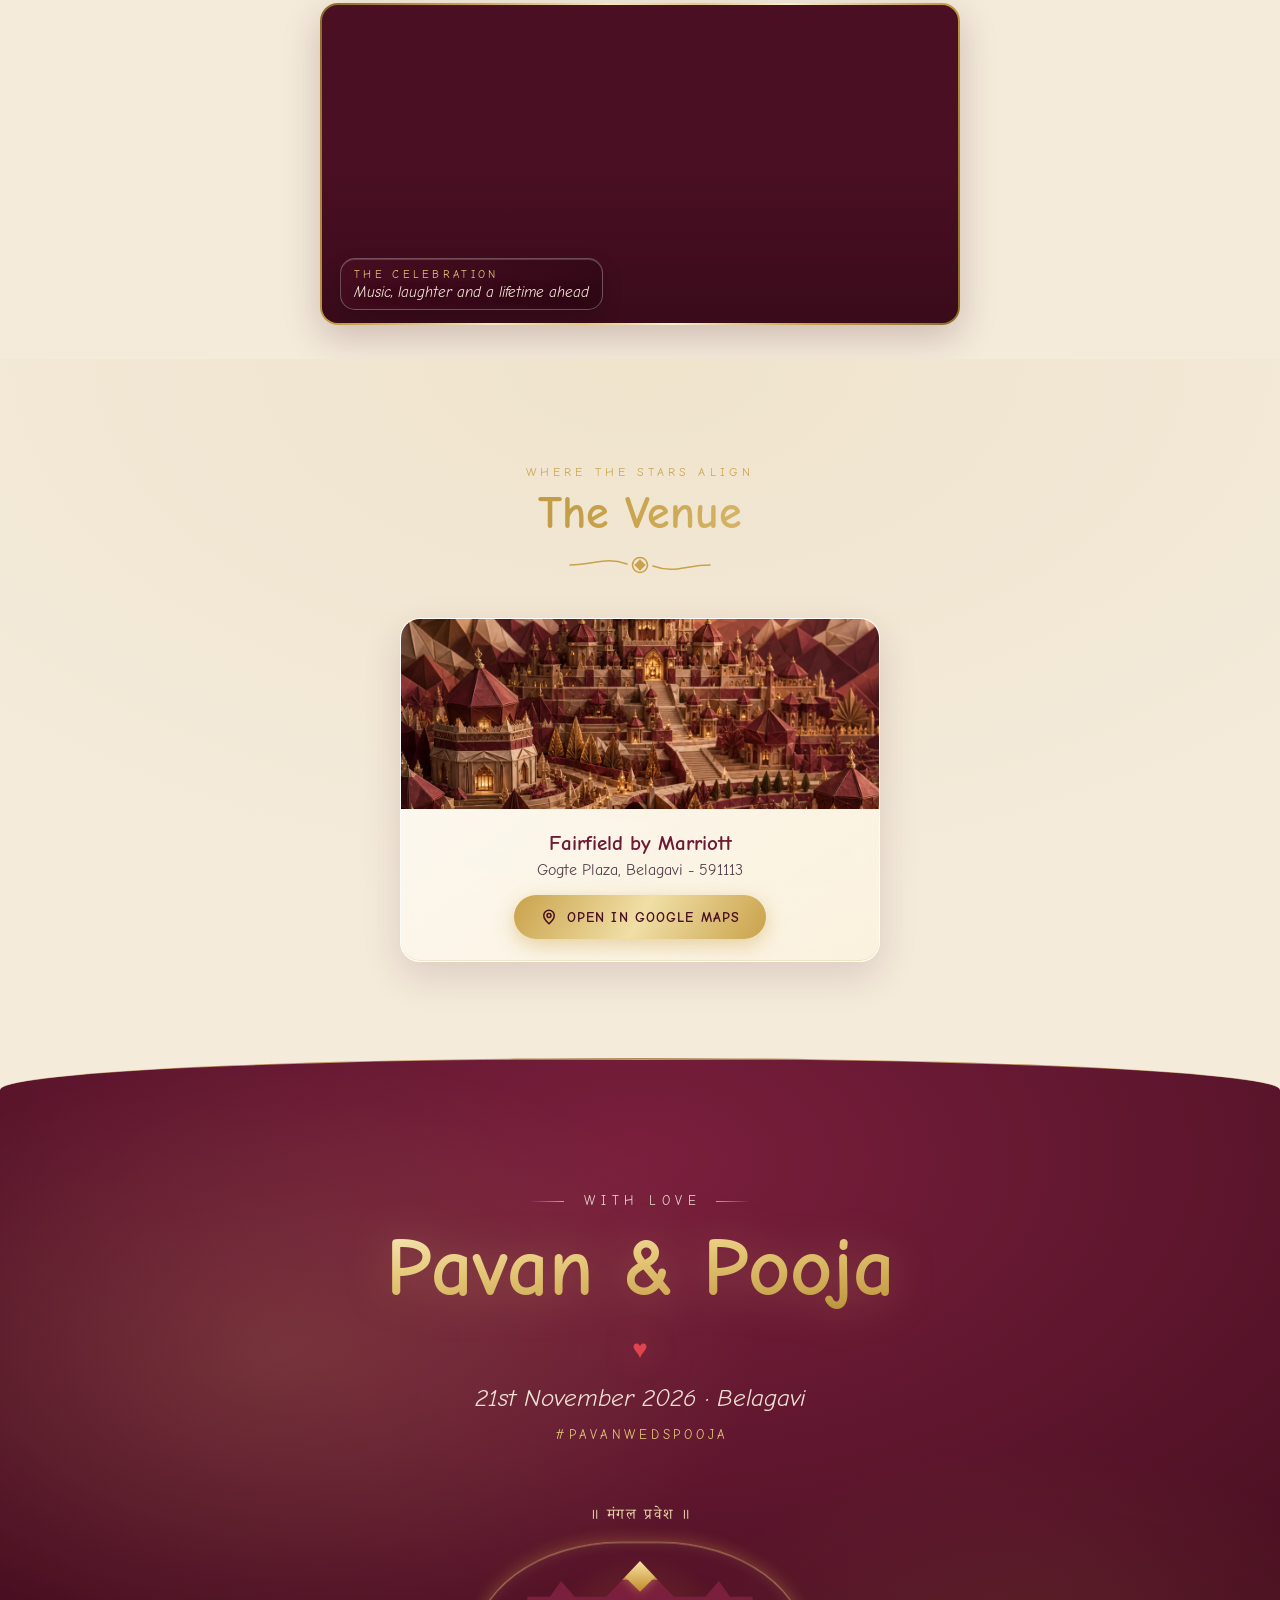
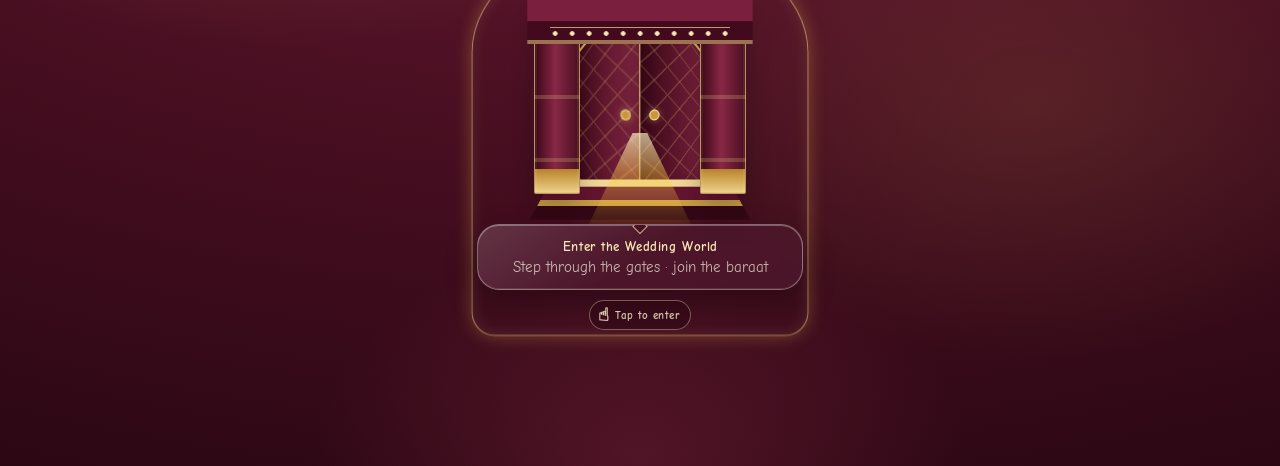
==== commit 8fb02aac: "Rename DJ night to Sangeet Live Music" ====
--- a/index.html
+++ b/index.html
@@ -217,7 +217,7 @@
   </p>
 </div>
 
-<script src="config.js?v=20260923-pavan-pooja"></script>
+<script src="config.js?v=20260923-sangeet"></script>
 <script src="app.js?v=20260923-pavan-pooja"></script>
 </body>
 </html>
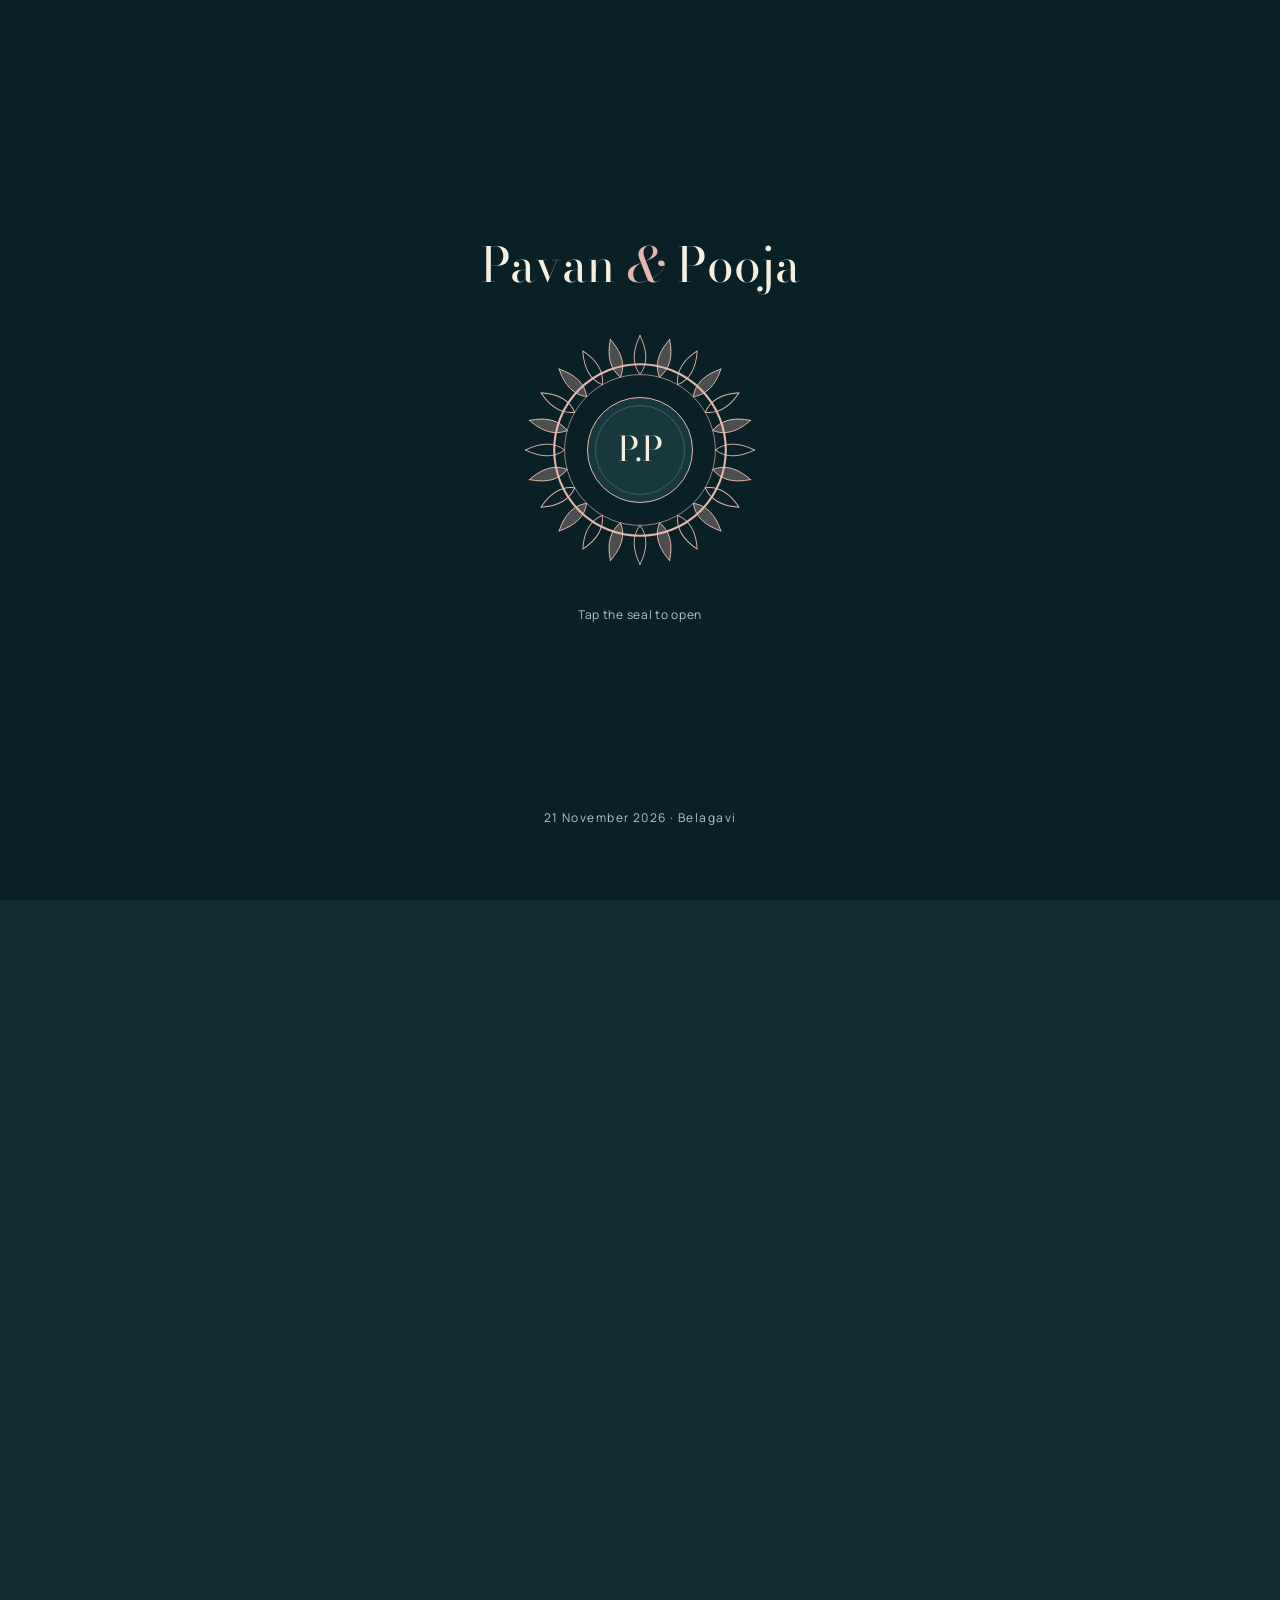
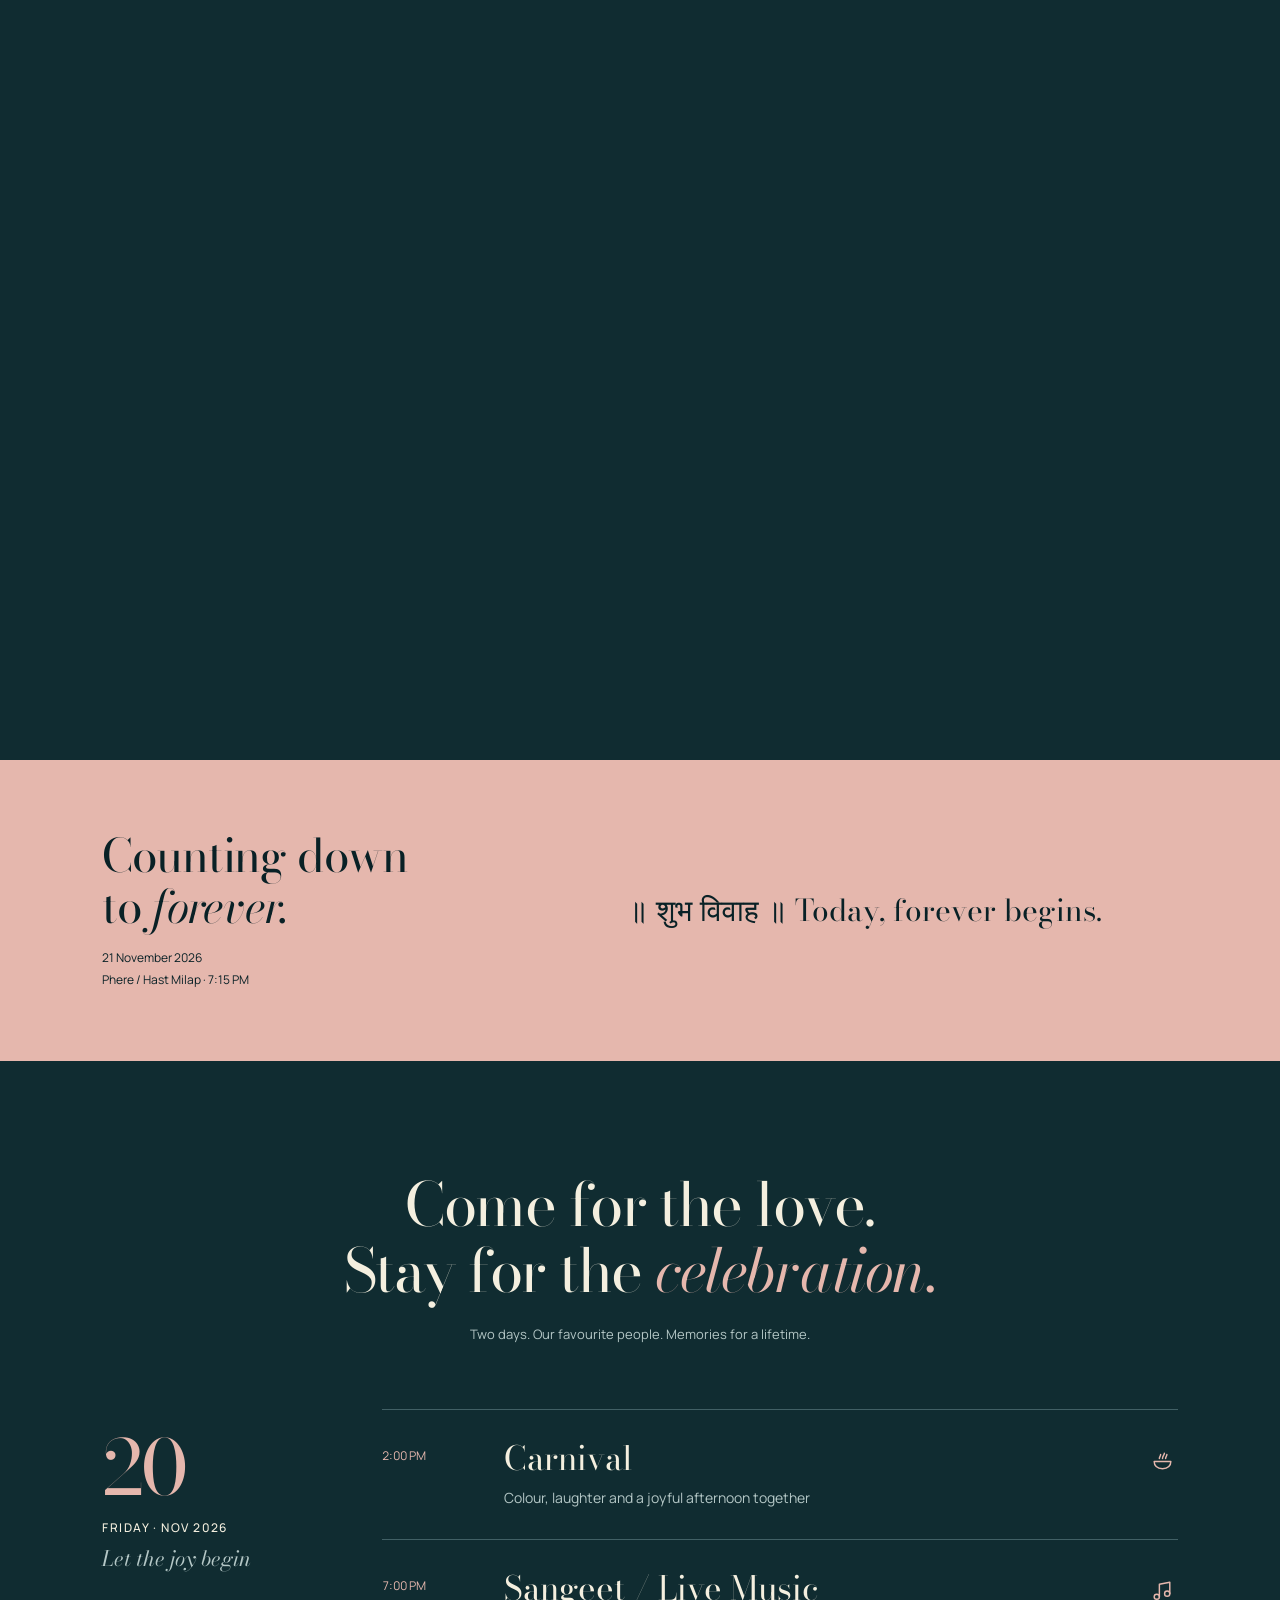
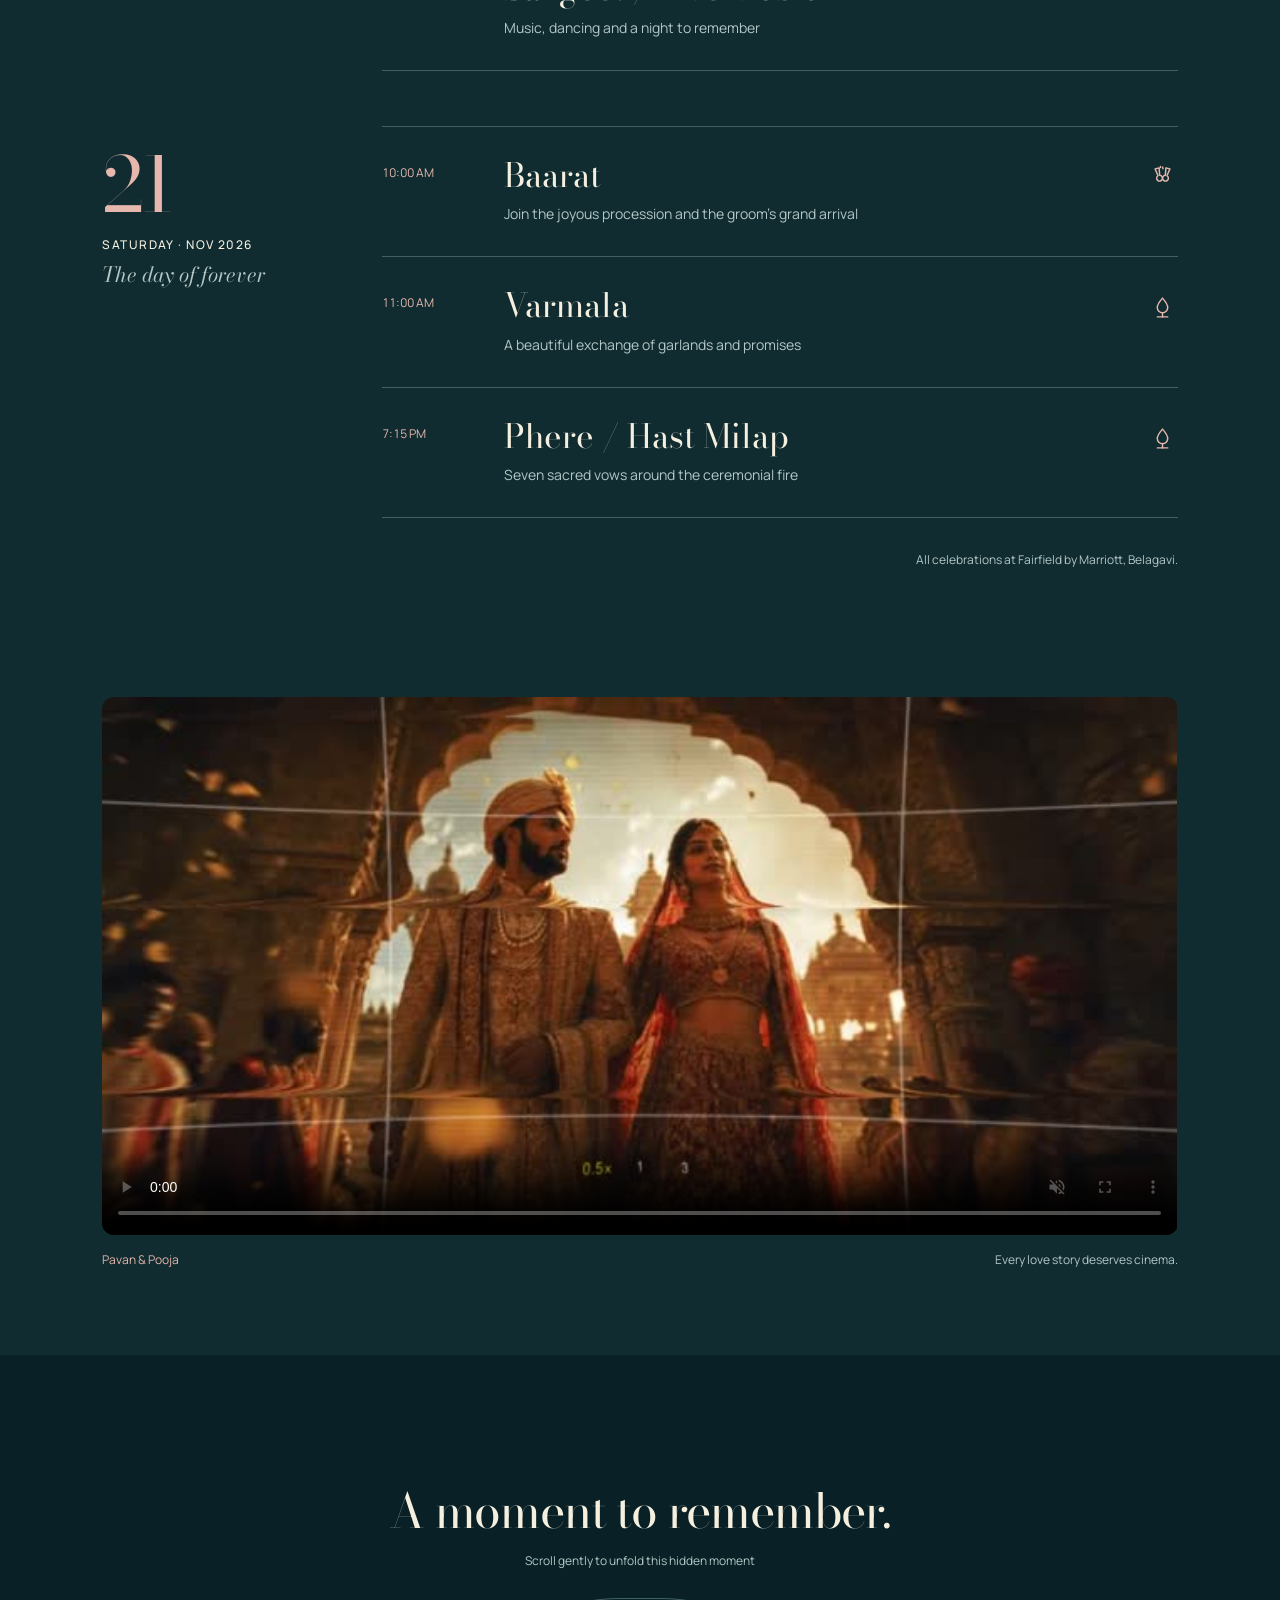
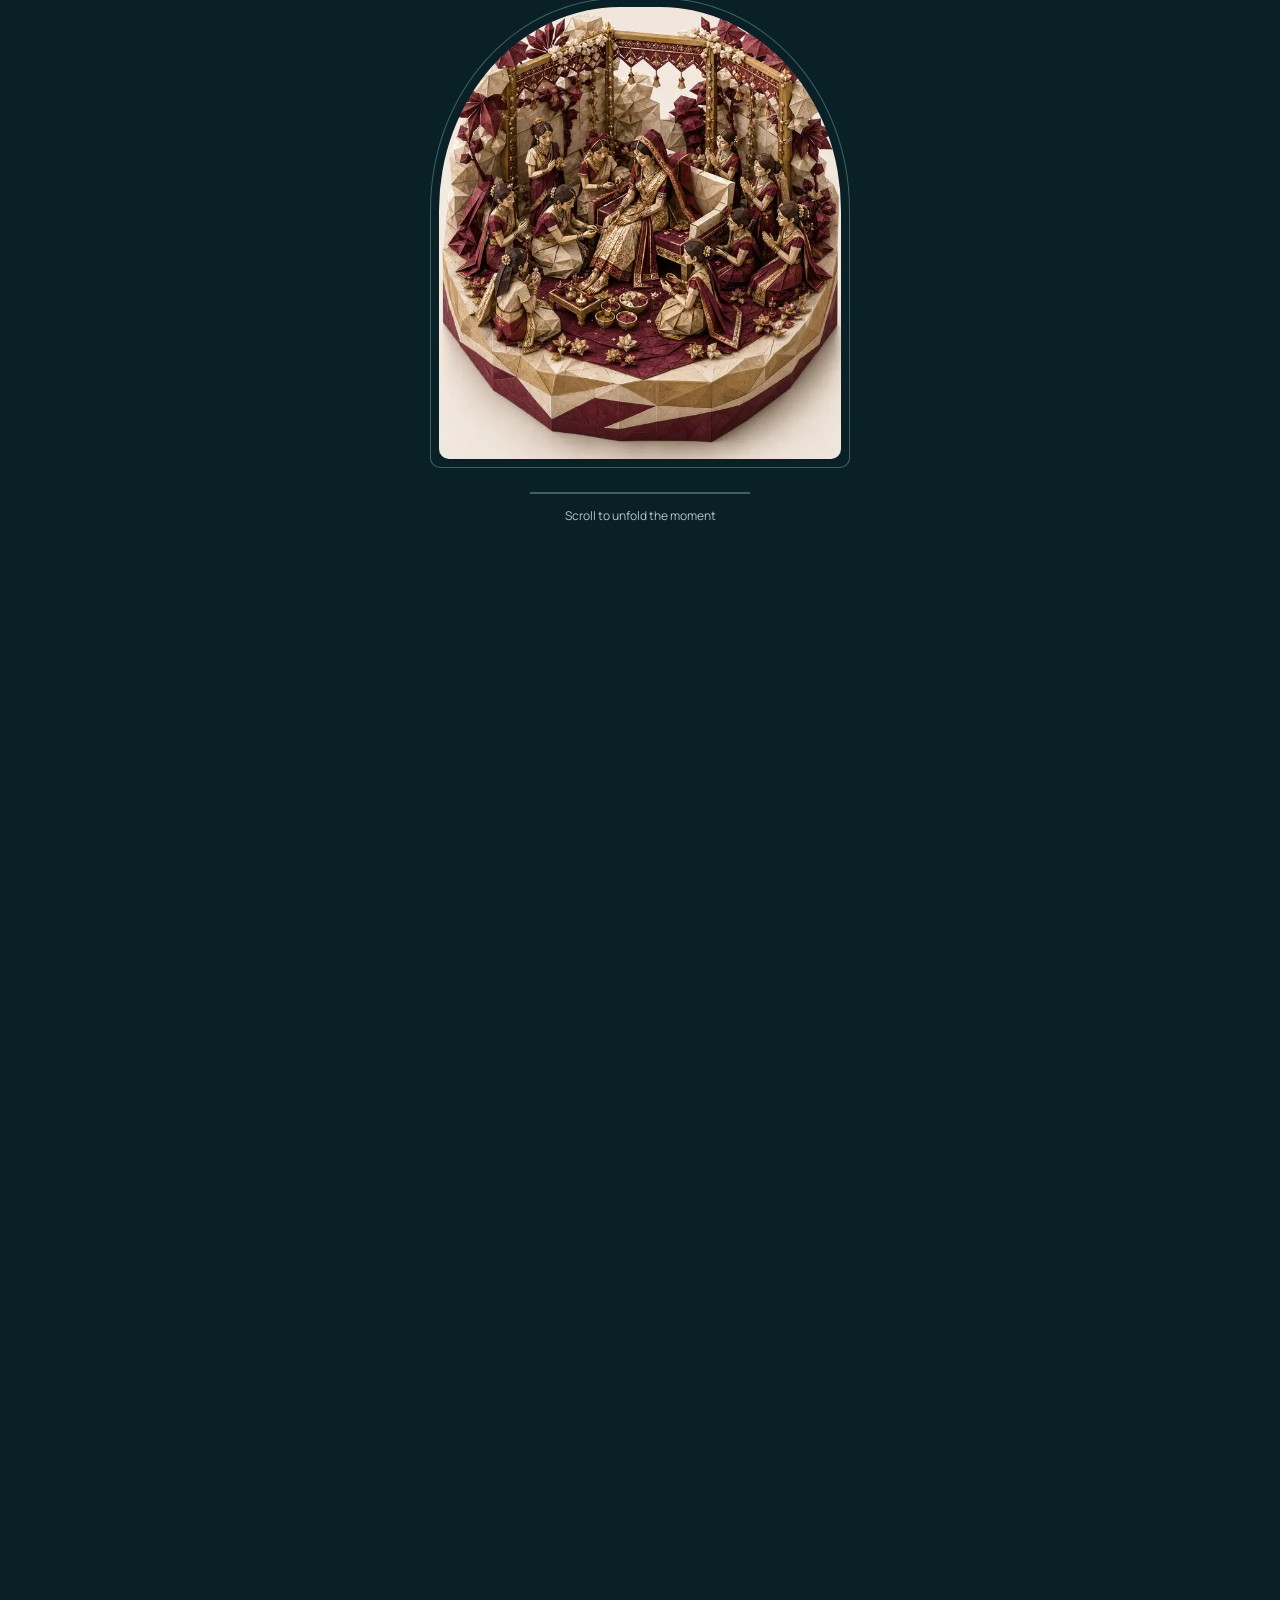
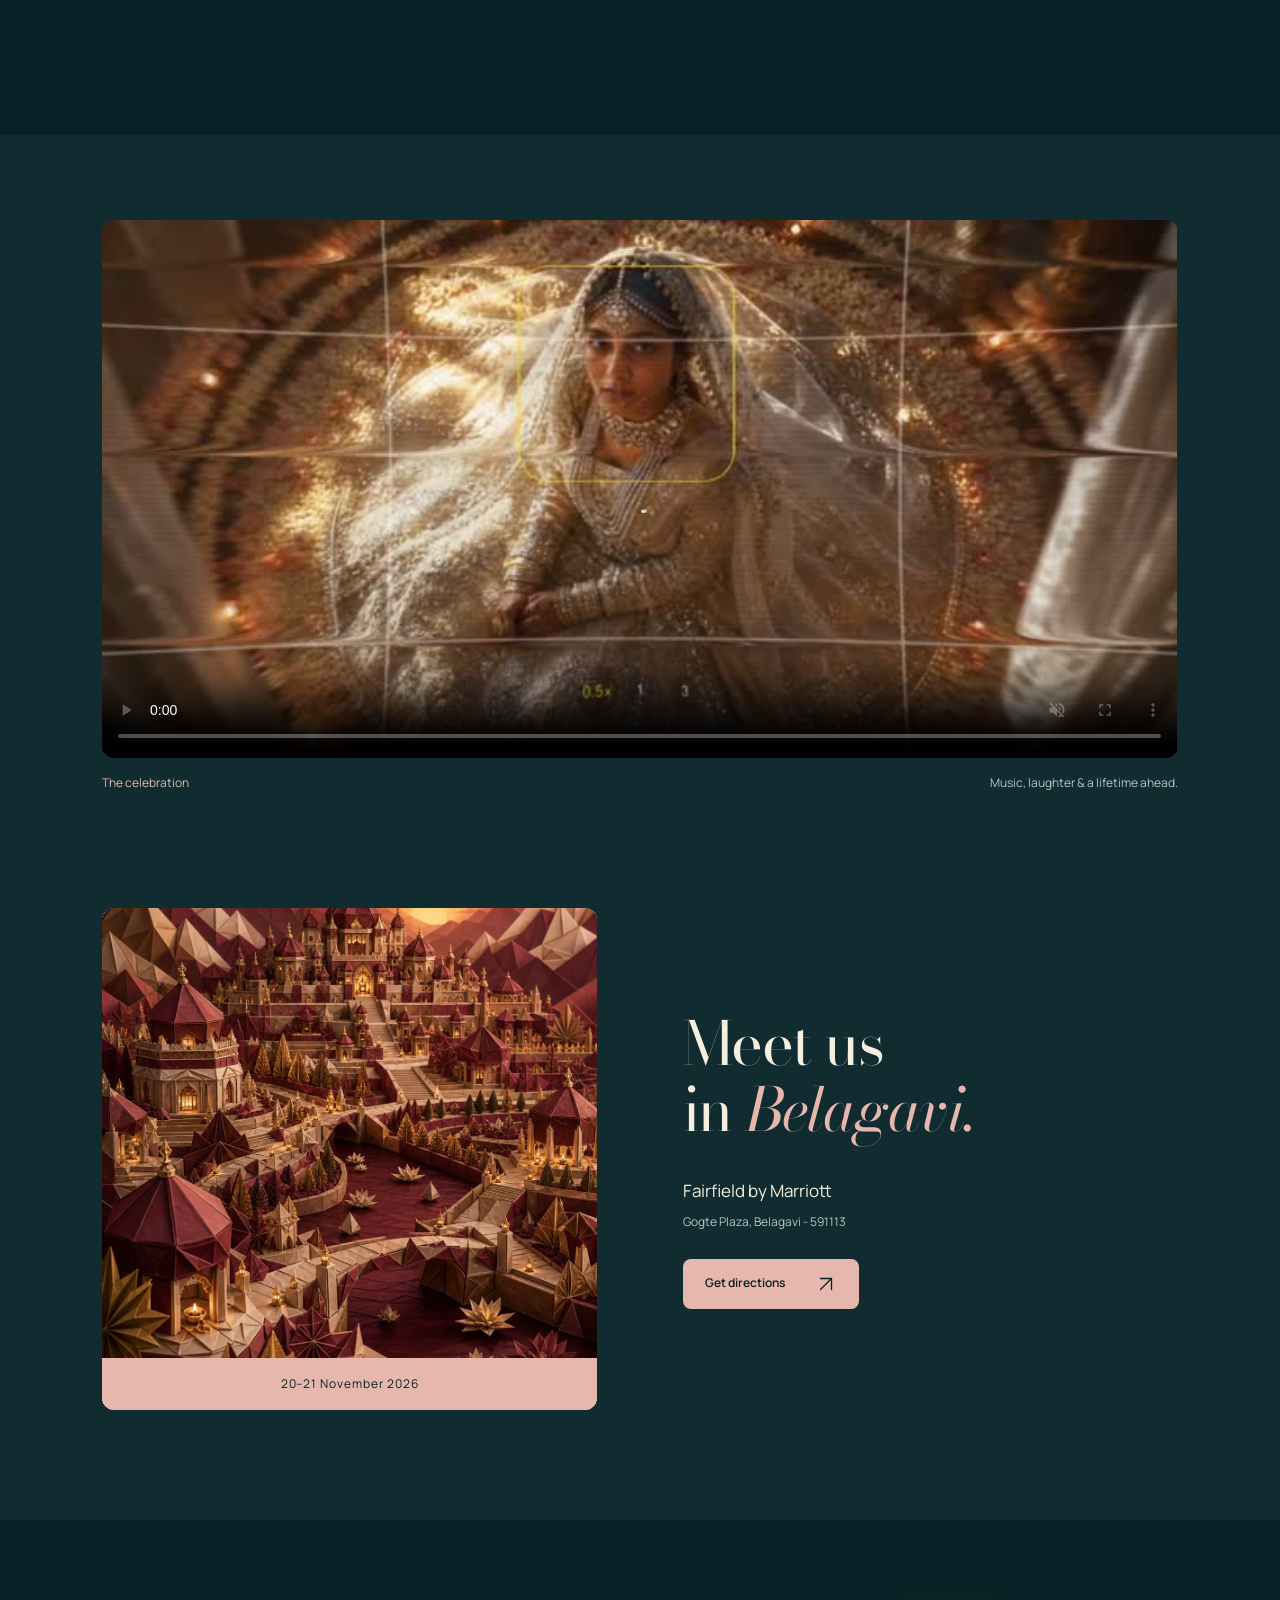
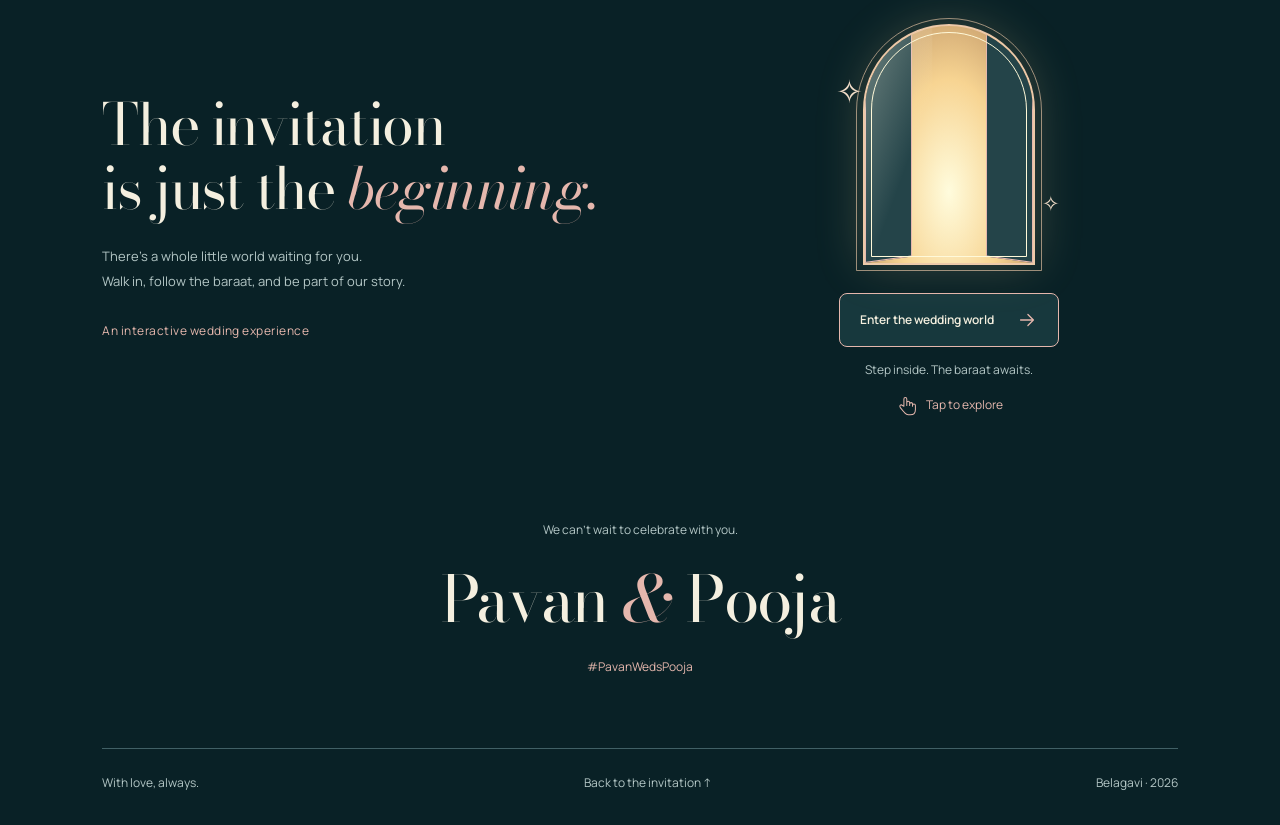
==== commit f58e687e: "Redesign invitation with midnight evening theme" ====
--- a/index.html
+++ b/index.html
@@ -3,221 +3,116 @@
 <head>
 <meta charset="UTF-8">
 <meta name="viewport" content="width=device-width, initial-scale=1.0, viewport-fit=cover">
-<title>Pavan ♥ Pooja — A Royal Wedding Invitation</title>
-<meta name="description" content="With the blessings of Lord Ganesha, join us for the wedding of Pavan and Pooja — 21 November 2026, Fairfield by Marriott, Belagavi.">
-<meta name="theme-color" content="#4A0F22">
-<meta property="og:title" content="Pavan ♥ Pooja — The Wedding Celebration">
-<meta property="og:description" content="You are royally invited. Scroll to open the invitation.">
+<title>Pavan &amp; Pooja — A Celebration Under the Stars</title>
+<meta name="description" content="Join Pavan and Pooja for two days of love, music and celebration. 20–21 November 2026, Fairfield by Marriott, Belagavi.">
+<meta name="theme-color" content="#102c31">
+<meta property="og:title" content="Pavan &amp; Pooja — You're Invited">
+<meta property="og:description" content="20–21 November 2026 · Fairfield by Marriott, Belagavi. Open our wedding invitation.">
 <meta property="og:image" content="assets/stills/world.webp">
+<link rel="icon" href="assets/monogram.svg" type="image/svg+xml">
 <link rel="preconnect" href="https://fonts.googleapis.com">
 <link rel="preconnect" href="https://fonts.gstatic.com" crossorigin>
-<link href="https://fonts.googleapis.com/css2?family=Comic+Neue:ital,wght@0,400;0,700;1,400&family=Noto+Serif+Devanagari:wght@400;600&display=swap" rel="stylesheet">
-<link rel="stylesheet" href="styles.css?v=20260923-pavan-pooja">
+<link href="https://fonts.googleapis.com/css2?family=Bodoni+Moda:ital,opsz,wght@0,6..96,400;0,6..96,500;1,6..96,400&amp;family=Manrope:wght@400;500;600&amp;family=Noto+Serif+Devanagari:wght@400&amp;display=swap" rel="stylesheet">
+<link rel="stylesheet" href="styles.css?v=20260929-evening">
 </head>
 <body class="is-loading">
-
-<!-- ═══════════════ THE SEAL (loader / entry) ═══════════════ -->
+<a class="skip-link" href="#events">Skip to the celebrations</a>
 <div id="loader" aria-label="Opening invitation">
-  <div class="door door-l"></div>
-  <div class="door door-r"></div>
+  <div class="door door-l"></div><div class="door door-r"></div>
   <div class="loader-center">
+    <p class="loader-names">Pavan <em>&amp;</em> Pooja</p>
     <svg id="mandala" viewBox="-100 -100 200 200" aria-hidden="true">
-      <g id="mandala-spin">
-        <g id="petal-ring"></g>
-        <circle r="58" fill="none" stroke="currentColor" stroke-width=".8" opacity=".7"/>
-        <circle r="52" fill="none" stroke="currentColor" stroke-width=".4" stroke-dasharray="2 3" opacity=".6"/>
-      </g>
-      <circle id="progress-ring" r="66" fill="none" stroke="currentColor" stroke-width="1.6"
-              stroke-linecap="round" transform="rotate(-90)"/>
+      <g id="mandala-spin"><g id="petal-ring"></g><circle r="58" fill="none" stroke="currentColor" stroke-width=".5"/></g>
+      <circle id="progress-ring" r="66" fill="none" stroke="currentColor" stroke-width="1.6" stroke-linecap="round" transform="rotate(-90)"/>
     </svg>
-    <button id="seal-btn" disabled aria-label="Open the invitation">
-      <span class="seal-monogram">P.P</span>
-      <span class="seal-rim"></span>
-    </button>
-    <p id="loader-status" role="status" aria-live="polite"><span id="loader-copy">Preparing the baraat…</span> <span id="loader-pct">0%</span></p>
+    <button id="seal-btn" disabled aria-label="Open the invitation"><span class="seal-monogram">P.P</span><span class="seal-rim"></span></button>
+    <p id="loader-status" role="status" aria-live="polite"><span id="loader-copy">Preparing your invitation…</span> <span id="loader-pct">0%</span></p>
     <button id="loader-retry" class="hidden" type="button">Retry preparation</button>
     <p id="loader-tap" class="hidden">Tap the seal to open</p>
   </div>
+  <p class="loader-date">21 November 2026 · Belagavi</p>
 </div>
-
-<!-- ═══════════════ AMBIENT PETALS ═══════════════ -->
 <canvas id="petals" aria-hidden="true"></canvas>
-
-<!-- ═══════════════ HERO — THE UNFOLDING ═══════════════ -->
-<section id="hero">
+<main>
+<section id="hero" aria-labelledby="couple-names">
   <div class="hero-sticky">
-    <canvas id="scrub" aria-hidden="true"></canvas>
-    <div class="vignette" aria-hidden="true"></div>
-
-    <!-- Wide-screen editorial side notes — decorative and deliberately CSS-only -->
-    <div class="hero-side hero-side-left" aria-hidden="true">
-      <span class="hero-side-kicker"><b>वधू</b><i></i>The Bride</span>
-      <strong class="hero-side-name">Pooja</strong>
-      <span class="hero-side-rule"></span>
-      <em>Grace in every step</em>
-      <small>21 · XI · 2026</small>
+    <nav class="site-nav" aria-label="Invitation navigation">
+      <a class="wordmark" href="#hero" aria-label="Pavan and Pooja, back to the invitation">P<span>·</span>P</a>
+      <span class="nav-date">21 November 2026</span>
+      <a href="#events">The celebrations <span aria-hidden="true">↗</span></a>
+    </nav>
+    <div class="hero-composition">
+      <div class="hero-letter">
+        <p class="blessing" lang="hi">॥ शुभ विवाह ॥</p>
+        <h1 class="names" id="couple-names"><span class="name-word">Pavan</span><span class="amp">&amp;</span><span class="name-word">Pooja</span></h1>
+        <p class="hero-vow">A little serendipity. <br>A lifetime of <em>us.</em></p>
+        <p class="hero-invitation">With the blessings of Lord Ganesha,<br>we invite you to celebrate our forever.</p>
+        <div class="hero-details"><span>Saturday, 21 November 2026</span><span>Fairfield by Marriott · Belagavi</span></div>
+        <a class="text-link" href="#events">Discover the celebrations <svg viewBox="0 0 24 24" aria-hidden="true"><path d="M5 12h14M13 6l6 6-6 6"/></svg></a>
+      </div>
+      <figure class="hero-art">
+        <div class="hero-art-frame"><canvas id="scrub" aria-hidden="true"></canvas></div>
+        <figcaption><span>A world made for our love</span><span class="scroll-note">Scroll to unfold <span aria-hidden="true">↓</span></span></figcaption>
+      </figure>
     </div>
-    <div class="hero-side hero-side-right" aria-hidden="true">
-      <span class="hero-side-kicker"><b>वर</b><i></i>The Groom</span>
-      <strong class="hero-side-name">Pavan</strong>
-      <span class="hero-side-rule"></span>
-      <em>Joy in every beat</em>
-      <small>Belagavi · Karnataka</small>
-    </div>
-
-    <!-- Crown — a quiet, constant signature above the unfolding world -->
-    <div id="hero-crown" aria-hidden="true">
-      <span class="crown-mono">P.P</span>
-      <span class="crown-rule"></span>
-      <span class="crown-chapter">A Royal Union</span>
-    </div>
-
-    <!-- One permanent message: the imagery moves, the invitation remains serene. -->
-    <div class="beat beat-static">
-      <div class="hero-copy-glass">
-        <p class="eyebrow">॥ शुभ विवाह ॥</p>
-        <h1 class="names">
-          <span class="name-word"><span>Pavan</span></span>
-          <span class="amp">♥</span>
-          <span class="name-word"><span>Pooja</span></span>
-        </h1>
-        <p class="hero-vow">Two souls · Seven vows · One forever</p>
-        <div class="scroll-hint" aria-hidden="true"><span>Scroll to witness their story</span><i class="chev"></i></div>
-      </div>
+    <div class="hero-bottom" aria-hidden="true"><span>Two souls. Seven vows. One forever.</span><span>#PavanWedsPooja</span></div>
+  </div>
+</section>
+<section id="countdown-section" aria-labelledby="countdown-title">
+  <div class="countdown-card">
+    <div class="countdown-intro"><h2 id="countdown-title">Counting down <br>to <em>forever.</em></h2><p>21 November 2026<br>Phere / Hast Milap · 7:15 PM</p></div>
+    <div id="countdown" class="countdown" role="timer" aria-label="Countdown to the wedding">
+      <div class="cd-cell"><span class="cd-num" id="cd-d">–</span><span class="cd-lbl">Days</span></div>
+      <div class="cd-cell"><span class="cd-num" id="cd-h">–</span><span class="cd-lbl">Hours</span></div>
+      <div class="cd-cell"><span class="cd-num" id="cd-m">–</span><span class="cd-lbl">Minutes</span></div>
+      <div class="cd-cell"><span class="cd-num" id="cd-s">–</span><span class="cd-lbl">Seconds</span></div>
     </div>
   </div>
 </section>
-
-<!-- ═══════════════ THE COUNTDOWN ═══════════════ -->
-<section id="countdown-section" aria-labelledby="countdown-title">
-  <div class="countdown-card">
-    <span class="countdown-sigil" aria-hidden="true">P.P</span>
-    <p class="eyebrow">The sacred day draws near</p>
-    <h2 id="countdown-title">Until forever begins</h2>
-    <p class="countdown-date">Saturday · 21 November 2026</p>
-    <div id="countdown" class="countdown" role="timer" aria-label="Countdown to the wedding">
-      <div class="cd-cell"><span class="cd-num" id="cd-d">–</span><span class="cd-lbl">Days</span></div>
-      <div class="cd-cell"><span class="cd-num" id="cd-h">–</span><span class="cd-lbl">Hours</span></div>
-      <div class="cd-cell"><span class="cd-num" id="cd-m">–</span><span class="cd-lbl">Mins</span></div>
-      <div class="cd-cell"><span class="cd-num" id="cd-s">–</span><span class="cd-lbl">Secs</span></div>
-    </div>
-    <p class="countdown-detail">Phere / Hast Milap · 7:15 PM · Belagavi</p>
+<section id="events" aria-labelledby="events-title">
+  <header class="sec-head"><h2 id="events-title">Come for the love.<br>Stay for the <em>celebration.</em></h2><p>Two days. Our favourite people. Memories for a lifetime.</p></header>
+  <div id="event-cards"></div>
+  <p class="programme-note">All celebrations at Fairfield by Marriott, Belagavi.</p>
+</section>
+<div class="film-band"><figure class="film-inner"><video muted loop playsinline preload="none" controls data-poster="assets/film/film1-poster.jpg" data-src="assets/film/film1.mp4" aria-label="Pavan and Pooja wedding film"></video><figcaption class="film-caption"><span>Pavan &amp; Pooja</span><span>Every love story deserves cinema.</span></figcaption></figure></div>
+<section id="sanctum" aria-labelledby="sanctum-heading">
+  <div id="sanctum-stage">
+    <header class="sec-head"><h2 id="sanctum-heading">A moment to remember.</h2><p id="sanctum-eyebrow">A sacred moment awaits</p><p id="sanctum-hint"></p></header>
+    <div id="sanctum-portal"><div id="sanctum-view">
+      <canvas id="sanctum-canvas" aria-hidden="true"></canvas>
+      <img loading="lazy" id="sanctum-poster" src="assets/stills/sanctum_start.webp" alt="An origami wedding scene unfolding">
+      <div id="sanctum-veil"><span class="veil-text" id="sanctum-veil-text"></span><span class="veil-progress hidden" id="sanctum-progress"></span></div>
+    </div></div>
+    <div id="sanctum-filmbar" aria-hidden="true"><span class="bar"><span class="fill" id="sanctum-fill"></span></span><span class="cap">Scroll to unfold the moment</span></div>
   </div>
 </section>
-
-<!-- ═══════════════ THE CELEBRATIONS ═══════════════ -->
-<section id="events">
-  <img loading="lazy" class="decor decor-toran" src="assets/decor/toran.webp" alt="" aria-hidden="true">
-  <img loading="lazy" class="decor decor-elephant" src="assets/decor/elephant.webp" alt="" aria-hidden="true">
-  <img loading="lazy" class="decor decor-umbrella" src="assets/decor/umbrella.webp" alt="" aria-hidden="true">
-  <header class="sec-head">
-    <p class="eyebrow">Two days of festivity</p>
-    <h2 class="sec-title gold-foil">The Celebrations</h2>
-  </header>
-  <div id="event-cards"></div>
-</section>
-
-<!-- ═══════════════ FILM BAND 1 ═══════════════ -->
-<div class="film-band"><div class="film-inner"><video muted loop playsinline preload="none" data-src="assets/film/film1.mp4" aria-label="Pavan and Pooja wedding film"></video><p class="film-caption"><span class="film-eyebrow">Pavan &amp; Pooja</span><span class="film-line">Every love story deserves cinema</span></p></div></div>
-
-<!-- ═══════════════ THE HIDDEN MOMENT (scroll-driven) ═══════════════ -->
-<section id="sanctum">
-  <div id="sanctum-stage">
-    <header class="sec-head">
-      <p class="eyebrow" id="sanctum-eyebrow">A sacred moment awaits</p>
-      <h2 class="sec-title gold-foil" id="sanctum-heading">The Hidden Moment</h2>
-      <p class="sec-sub" id="sanctum-hint"></p>
-    </header>
-    <div id="sanctum-portal">
-      <div id="sanctum-view">
-        <canvas id="sanctum-canvas" aria-hidden="true"></canvas>
-        <img loading="lazy" id="sanctum-poster" src="assets/stills/sanctum_start.webp" alt="A hidden origami moment, veiled">
-        <div id="sanctum-veil">
-          <span class="veil-lotus">🪷</span>
-          <span class="veil-text" id="sanctum-veil-text"></span>
-          <span class="veil-progress hidden" id="sanctum-progress"></span>
-        </div>
-      </div>
-      <img loading="lazy" class="sanctum-arch" src="assets/decor/arch.webp" alt="" aria-hidden="true">
-    </div>
-    <div id="sanctum-filmbar" aria-hidden="true">
-      <span class="bar"><span class="fill" id="sanctum-fill"></span></span>
-      <span class="cap">The moment · unfolding</span>
+<div class="film-band"><figure class="film-inner"><video muted loop playsinline preload="none" controls data-poster="assets/film/film2-poster.jpg" data-src="assets/film/film2.mp4" aria-label="Pavan and Pooja celebration film"></video><figcaption class="film-caption"><span>The celebration</span><span>Music, laughter &amp; a lifetime ahead.</span></figcaption></figure></div>
+<section id="venue" aria-labelledby="venue-title">
+  <div class="venue-card">
+    <div class="venue-art"><img src="assets/stills/venue_art.webp" loading="lazy" alt="Decorative origami palace artwork"><span>20–21 November 2026</span></div>
+    <div class="venue-info"><h2 id="venue-title">Meet us<br>in <em>Belagavi.</em></h2><h3 id="venue-name">Fairfield by Marriott</h3><p id="venue-address">Gogte Plaza, Belagavi - 591113</p>
+      <a id="maps-btn" class="button" href="https://maps.app.goo.gl/xFVpkWu4EctdBw7t5" target="_blank" rel="noopener">Get directions <svg viewBox="0 0 24 24" aria-hidden="true"><path d="M6 18L18 6M6 6h12v12"/></svg></a>
     </div>
   </div>
 </section>
-
-<!-- ═══════════════ VENUE ═══════════════ -->
-<!-- ═══════════════ FILM BAND 2 ═══════════════ -->
-<div class="film-band"><div class="film-inner"><video muted loop playsinline preload="none" data-src="assets/film/film2.mp4" aria-label="Pavan and Pooja celebration film"></video><p class="film-caption"><span class="film-eyebrow">The Celebration</span><span class="film-line">Music, laughter and a lifetime ahead</span></p></div></div>
-
-<section id="venue">
-  <img class="decor decor-toran decor-toran-2" src="assets/decor/toran.webp" alt="" aria-hidden="true">
-  <header class="sec-head">
-    <p class="eyebrow">Where the stars align</p>
-    <h2 class="sec-title gold-foil">The Venue</h2>
-  </header>
-
-  <div class="venue-card">
-    <div class="venue-art" style="background-image:url('assets/stills/venue_art.webp')"></div>
-    <div class="venue-info">
-      <h3 id="venue-name">Fairfield by Marriott</h3>
-      <p id="venue-address">Gogte Plaza, Belagavi - 591113</p>
-      <a id="maps-btn" class="btn-gold" href="#" target="_blank" rel="noopener">
-        <svg viewBox="0 0 24 24" width="18" height="18" fill="none" stroke="currentColor" stroke-width="2"><path d="M12 21s-7-6.1-7-11a7 7 0 1 1 14 0c0 4.9-7 11-7 11z"/><circle cx="12" cy="10" r="2.6"/></svg>
-        Open in Google Maps
-      </a>
-    </div>
+<footer id="finale">
+  <div class="world-gateway" aria-labelledby="world-gateway-title">
+    <div class="gateway-copy"><h2>The invitation<br>is just the <em>beginning.</em></h2><p>There’s a whole little world waiting for you.<br>Walk in, follow the baraat, and be part of our story.</p><span class="gateway-note">An interactive wedding experience</span></div>
+    <a id="world-portal-link" class="world-portal-link" href="./world/index.html" aria-labelledby="world-gateway-title world-gateway-hint">
+      <span class="world-portal-visual" aria-hidden="true"><span class="world-gate-opening"><span class="world-gate-door world-gate-door-left"></span><span class="world-gate-door world-gate-door-right"></span></span><span class="portal-star star-one">✧</span><span class="portal-star star-two">✧</span></span>
+      <span class="world-portal-action"><strong id="world-gateway-title">Enter the wedding world</strong><svg viewBox="0 0 24 24" aria-hidden="true"><path d="M5 12h14M13 6l6 6-6 6"/></svg></span>
+      <small id="world-gateway-hint">Step inside. The baraat awaits.</small>
+      <span class="portal-tap-cue" aria-hidden="true"><svg viewBox="0 0 32 32"><path d="M11 17V7a2 2 0 0 1 4 0v9-4a2 2 0 0 1 4 0v4-2a2 2 0 0 1 4 0v3-1a2 2 0 0 1 4 0v6c0 5-3 7-7 7h-3c-3 0-4-2-6-4l-5-6c-2-3 1-5 3-3l2 1Z"/></svg>Tap to explore</span>
+    </a>
   </div>
-
-  <footer id="finale">
-    <p class="finale-eyebrow"><span class="fe-rule"></span>With love<span class="fe-rule"></span></p>
-    <h3 class="finale-script">Pavan &amp; Pooja</h3>
-    <p class="finale-heart" aria-hidden="true">♥</p>
-    <p class="finale-date">21st November 2026 · Belagavi</p>
-    <p class="finale-tag">#PavanWedsPooja</p>
-    <div class="world-gateway" aria-labelledby="world-gateway-title">
-      <p class="world-gateway-kicker" lang="hi">॥ मंगल प्रवेश ॥</p>
-      <a id="world-portal-link" class="world-portal-link" href="./world/index.html"
-        aria-labelledby="world-gateway-title world-gateway-hint">
-        <span class="world-portal-visual" aria-hidden="true">
-          <span class="world-gate-crown"></span>
-          <span class="world-gate-opening">
-            <span class="world-gate-door world-gate-door-left"></span>
-            <span class="world-gate-door world-gate-door-right"></span>
-          </span>
-          <span class="world-gate-threshold"></span>
-          <span class="world-gate-path"></span>
-        </span>
-        <span class="world-portal-action">
-          <strong id="world-gateway-title">Enter the Wedding World</strong>
-          <small id="world-gateway-hint">Step through the gates · join the baraat</small>
-        </span>
-        <span class="portal-tap-cue" aria-hidden="true">
-          <span class="portal-tap-hand">&#9757;&#65038;</span>
-          <span>Tap to enter</span>
-        </span>
-      </a>
-    </div>
-  </footer>
-</section>
-
-<!-- Golden scroll thread -->
-<div id="thread" aria-hidden="true"><i id="thread-lotus">🪷</i></div>
-
-<!-- Sound toggle -->
-<button id="sound-toggle" class="hidden" aria-label="Toggle sound">🔔</button>
-
-<!-- Full-screen handoff into the separately loaded 3D wedding world -->
-<div id="portal-transition" aria-hidden="true">
-  <div class="portal-transition-rays" aria-hidden="true"></div>
-  <p class="portal-transition-copy" role="status" aria-live="polite">
-    <span>॥ शुभ विवाह ॥</span>
-    <strong>The baraat awaits</strong>
-  </p>
-</div>
-
-<script src="config.js?v=20260923-sangeet"></script>
-<script src="app.js?v=20260923-pavan-pooja"></script>
+  <div class="farewell"><p>We can’t wait to celebrate with you.</p><h2>Pavan <em>&amp;</em> Pooja</h2><span>#PavanWedsPooja</span></div>
+  <div class="footer-bottom"><span>With love, always.</span><a href="#hero">Back to the invitation ↑</a><span>Belagavi · 2026</span></div>
+</footer>
+</main>
+<div id="thread" aria-hidden="true"></div>
+<button id="sound-toggle" class="hidden" type="button" aria-label="Mute music" aria-pressed="true"><svg viewBox="0 0 24 24" aria-hidden="true"><path d="M9 18V6l10-2v11"/><circle cx="6.5" cy="18" r="2.5"/><circle cx="16.5" cy="15" r="2.5"/><path class="mute-slash" d="M3 3l18 18"/></svg><span class="sound-on">Music on</span><span class="sound-off">Music off</span></button>
+<div id="portal-transition" aria-hidden="true"><div class="portal-transition-rays" aria-hidden="true"></div><p class="portal-transition-copy" role="status" aria-live="polite"><span lang="hi">॥ शुभ विवाह ॥</span><strong>The baraat awaits</strong></p></div>
+<script src="config.js?v=20260929-evening"></script>
+<script src="app.js?v=20260929-evening"></script>
 </body>
 </html>
--- a/styles.css
+++ b/styles.css
@@ -1,1837 +1,209 @@
-/* ═══════════════════════════════════════════════════════════
-   ROYAL WEDDING INVITE — STYLES
-   Mobile-first · 60fps · gold-on-maroon royal theme
-   ═══════════════════════════════════════════════════════════ */
-
+/* Moonlit celebration — mobile-first, no decorative blur or scrolling filters. */
 :root {
-  --maroon: #6D1A33;
-  --maroon-deep: #4A0F22;
-  --gold: #C9A24B;
-  --gold-soft: #E5C878;
-  --ivory: #F4EBDB;
-  --ink: #3A2230;
-  --vh: 1vh; /* corrected by JS to avoid URL-bar jumps */
-  --serif-display: "Comic Neue", "Chalkboard SE", "Comic Sans MS", "Segoe Print", cursive;
-  --serif-body: "Comic Neue", "Chalkboard SE", "Comic Sans MS", "Segoe Print", cursive;
-  --serif-dev: "Noto Serif Devanagari", serif;
-  --glass-fill: linear-gradient(145deg, rgba(255,255,255,.76), rgba(255,247,225,.54));
-  --glass-stroke: rgba(255,255,255,.78);
-  --glass-shadow: 0 14px 38px rgba(74,15,34,.14), inset 0 1px 0 rgba(255,255,255,.9), inset 0 -1px 0 rgba(201,162,75,.18);
-}
-
-* { margin: 0; padding: 0; box-sizing: border-box; }
-html { scroll-behavior: auto; }
-body {
-  font-family: var(--serif-body);
-  background: var(--ivory);
-  color: var(--ink);
-  overflow-x: hidden;
-  -webkit-font-smoothing: antialiased;
-  overscroll-behavior-y: none;
-}
-body.is-loading { overflow: hidden; }
-.hidden { display: none !important; }
-img { max-width: 100%; }
-button { font-family: inherit; cursor: pointer; }
-:where(a, button, input, select, textarea):focus-visible {
-  outline: 3px solid var(--gold-soft);
-  outline-offset: 3px;
-}
-
-/* Handmade-paper grain over everything — the single biggest "expensive" cue */
-body::after {
-  content: "";
-  position: fixed; inset: 0;
-  z-index: 66;
-  pointer-events: none;
-  background-image: url("data:image/svg+xml,%3Csvg xmlns='http://www.w3.org/2000/svg' width='220' height='220'%3E%3Cfilter id='n'%3E%3CfeTurbulence type='fractalNoise' baseFrequency='.85' numOctaves='2' stitchTiles='stitch'/%3E%3C/filter%3E%3Crect width='220' height='220' filter='url(%23n)' opacity='.55'/%3E%3C/svg%3E");
-  opacity: .05;
-  mix-blend-mode: multiply;
-}
-
-/* ── Gold foil text ───────────────────────────────────────── */
-.gold-foil {
-  background: linear-gradient(105deg,
-    #8a6a25 0%, var(--gold) 22%, #f6e7b6 40%, var(--gold-soft) 50%,
-    #f9efc9 60%, var(--gold) 78%, #8a6a25 100%);
-  background-size: 220% 100%;
-  -webkit-background-clip: text;
-  background-clip: text;
-  color: transparent;
-  background-position: 50% 0;
-}
-@keyframes foil-sheen {
-  0%, 100% { background-position: 0% 0; }
-  50%      { background-position: 100% 0; }
-}
-.sec-head.shown .gold-foil { animation: foil-sheen 1.15s ease-out .15s both; }
-
-.eyebrow {
-  font-family: var(--serif-display);
-  font-size: 12px;
-  letter-spacing: .14em;
-  text-transform: uppercase;
-  color: var(--gold);
-  opacity: .95;
-}
-
-/* ═══════════════ LOADER — THE SEAL ═══════════════ */
-#loader {
-  position: fixed; inset: 0; z-index: 100;
-  display: grid; place-items: center;
-  color: var(--gold);
-  touch-action: none;
-  overscroll-behavior: none;
-}
-.door {
-  position: absolute; top: 0; bottom: 0; width: 51%;
-  background:
-    radial-gradient(120% 90% at 100% 50%, rgba(201,162,75,.14), transparent 55%),
-    linear-gradient(160deg, #5a1429 0%, var(--maroon-deep) 55%, #350917 100%);
-  transition: transform 1.5s cubic-bezier(.7, 0, .2, 1);
-  will-change: transform;
-}
-.door-l { left: 0;  border-right: 1px solid rgba(201,162,75,.5);
-  background-position: right center; }
-.door-r { right: 0; border-left: 1px solid rgba(201,162,75,.5);
-  transform: scaleX(-1); }
-#loader.open .door-l { transform: translateX(-101%); }
-#loader.open .door-r { transform: scaleX(-1) translateX(-101%); }
-#loader.open .loader-center { opacity: 0; transform: scale(1.35); }
-#loader.gone { display: none; }
-
-.loader-center {
-  position: relative; z-index: 2;
-  display: grid; place-items: center;
-  transition: opacity .8s ease, transform .9s ease;
-}
-#mandala {
-  width: min(72vw, 320px); height: min(72vw, 320px);
-  overflow: visible;
-}
-#mandala-spin { animation: spin 60s linear infinite; transform-origin: 0 0; }
-@keyframes spin { to { transform: rotate(360deg); } }
-#progress-ring { stroke-dasharray: 414.7; stroke-dashoffset: 414.7; transition: stroke-dashoffset .35s ease; }
-
-#seal-btn {
-  position: absolute;
-  width: min(34vw, 148px); height: min(34vw, 148px);
-  border-radius: 50%;
-  border: none;
-  background:
-    radial-gradient(circle at 34% 30%, #8c2b47 0%, var(--maroon) 45%, var(--maroon-deep) 100%);
-  box-shadow:
-    0 10px 40px rgba(0,0,0,.55),
-    inset 0 2px 10px rgba(255,220,160,.25),
-    inset 0 -6px 16px rgba(0,0,0,.45);
-  display: grid; place-items: center;
-  transition: transform .3s ease, box-shadow .3s ease;
-}
-#seal-btn:disabled { opacity: .82; }
-#seal-btn:not(:disabled) { animation: seal-pulse 2.2s ease-in-out infinite; }
-@keyframes seal-pulse {
-  0%,100% { transform: scale(1); }
-  50%     { transform: scale(1.05); box-shadow: 0 14px 52px rgba(201,162,75,.35), inset 0 2px 10px rgba(255,220,160,.3), inset 0 -6px 16px rgba(0,0,0,.45); }
-}
-.seal-monogram {
-  font-family: var(--serif-display);
-  font-size: clamp(20px, 7vw, 32px);
-  font-weight: 700;
-  color: var(--gold-soft);
-  text-shadow: 0 1px 0 rgba(0,0,0,.6), 0 0 18px rgba(229,200,120,.4);
-  letter-spacing: .08em;
-}
-.seal-rim {
-  position: absolute; inset: 7%;
-  border-radius: 50%;
-  border: 1.5px dashed rgba(229,200,120,.55);
-  pointer-events: none;
-}
-#loader-status, #loader-tap {
-  position: absolute; bottom: -64px; width: 100vw; text-align: center;
-  font-family: var(--serif-display);
-  font-size: 12px; letter-spacing: .3em; text-transform: uppercase;
-  color: var(--gold-soft);
-}
-#loader-tap { animation: fade-blink 1.8s ease-in-out infinite; }
-#loader-retry {
-  position: fixed;
-  left: 50%;
-  bottom: calc(env(safe-area-inset-bottom, 0px) + 24px);
-  z-index: 3;
-  min-height: 44px;
-  padding: 0 20px;
-  transform: translateX(-50%);
-  border: 1px solid rgba(229,200,120,.72);
-  border-radius: 999px;
-  color: var(--gold-soft);
-  background: rgba(53,9,23,.82);
-  font: 600 11px/1 var(--serif-display);
-  letter-spacing: .18em;
-  text-transform: uppercase;
-  white-space: nowrap;
-  touch-action: manipulation;
-}
-#loader-retry:active { background: rgba(109,26,51,.96); }
-@keyframes fade-blink { 0%,100% { opacity: .55; } 50% { opacity: 1; } }
-
-/* ═══════════════ PETALS ═══════════════ */
-#petals {
-  position: fixed; inset: 0; z-index: 60;
-  pointer-events: none;
-}
-
-/* ═══════════════ HERO ═══════════════ */
-#hero { position: relative; background: var(--ivory); }
-.hero-sticky {
-  position: sticky; top: 0;
-  height: calc(var(--vh) * 100);
-  overflow: hidden;
-  contain: paint;
-  isolation: isolate;
-}
-#scrub {
-  position: absolute; inset: 0;
-  width: 100%; height: 100%;
-  background: var(--ivory);
-}
-/* A static wash of golden light keeps the scene luminous without repainting
-   a full-screen blended layer throughout the scroll. */
-.hero-sticky::after {
-  content: "";
-  position: absolute; inset: -30%;
-  pointer-events: none;
-  background: radial-gradient(ellipse 34% 26% at 50% 50%, rgba(255,232,170,.5), transparent 70%);
-  mix-blend-mode: soft-light;
-}
-.vignette {
-  position: absolute; inset: -2px; pointer-events: none;
-  /* feathers the floating world into the page ivory — no hard frame edges */
-  background:
-    radial-gradient(ellipse 78% 54% at 50% 42%, transparent 56%, var(--ivory) 92%),
-    linear-gradient(to bottom, var(--ivory) 0%, transparent 12%, transparent 80%, var(--ivory) 97%);
-}
-
-/* Editorial side notes occupy only genuinely empty wide-screen margins. */
-.hero-side { display: none; }
-@media (min-width: 1180px) and (min-aspect-ratio: 4 / 3) {
-  .hero-side {
-    --side-outer: clamp(36px, 6vw, 120px);
-    --side-enter: -14px;
-    position: absolute;
-    top: 46%;
-    z-index: 2;
-    width: min(320px, calc(50vw - 36.5vh - var(--side-outer) - 28px));
-    display: grid;
-    justify-items: center;
-    gap: 10px;
-    color: var(--maroon);
-    text-align: center;
-    pointer-events: none;
-    user-select: none;
-    contain: layout paint;
-    opacity: 0;
-    transform: translate3d(var(--side-enter), -50%, 0);
-    transition: opacity 1.15s ease .65s, transform 1.3s cubic-bezier(.2,.75,.25,1) .55s;
-  }
-  .hero-side-left { left: var(--side-outer); }
-  .hero-side-right {
-    --side-enter: 14px;
-    top: 54%;
-    right: var(--side-outer);
-  }
-  #hero.entered .hero-side {
-    opacity: .82;
-    transform: translate3d(0, -50%, 0);
-  }
-  .hero-side > * { position: relative; }
-  .hero-side-kicker {
-    display: flex;
-    align-items: center;
-    justify-content: center;
-    gap: 9px;
-    font-family: var(--serif-display);
-    font-size: 9px;
-    letter-spacing: .3em;
-    text-indent: .3em;
-    text-transform: uppercase;
-    color: rgba(109,26,51,.72);
-  }
-  .hero-side-kicker b {
-    font-family: var(--serif-dev);
-    font-size: 14px;
-    font-weight: 600;
-    letter-spacing: .08em;
-    text-indent: 0;
-    color: var(--gold);
-  }
-  .hero-side-kicker i {
-    width: 18px;
-    height: 1px;
-    background: linear-gradient(90deg, transparent, var(--gold));
-  }
-  .hero-side-name {
-    font-family: var(--serif-display);
-    font-size: clamp(56px, 4.8vw, 92px);
-    font-weight: 400;
-    letter-spacing: .01em;
-    line-height: .92;
-    color: rgba(109,26,51,.72);
-  }
-  .hero-side-rule {
-    width: min(126px, 72%);
-    height: 1px;
-    margin: 2px 0;
-    background: linear-gradient(90deg, transparent, rgba(201,162,75,.9), transparent);
-  }
-  .hero-side-rule::after {
-    content: "";
-    position: absolute;
-    top: 50%; left: 50%;
-    width: 6px; height: 6px;
-    border: 1px solid var(--gold);
-    background: var(--ivory);
-    transform: translate(-50%, -50%) rotate(45deg);
-  }
-  .hero-side em {
-    font-family: var(--serif-body);
-    font-size: clamp(16px, 1.35vw, 20px);
-    font-weight: 500;
-    line-height: 1.25;
-    color: rgba(58,34,48,.78);
-  }
-  .hero-side small {
-    margin-top: 2px;
-    font-family: var(--serif-display);
-    font-size: 8.5px;
-    letter-spacing: .24em;
-    text-indent: .24em;
-    text-transform: uppercase;
-    color: rgba(109,26,51,.6);
-  }
-}
-
-/* Crown — a quiet signature above the world */
-#hero-crown {
-  position: absolute;
-  top: calc(env(safe-area-inset-top, 0px) + 18px);
-  left: 0; right: 0;
-  display: grid; justify-items: center; gap: 7px;
-  pointer-events: none;
-  z-index: 3;
-}
-.crown-mono {
-  font-family: var(--serif-display);
-  font-size: 13px; font-weight: 700;
-  letter-spacing: .18em;
-  color: var(--maroon);
-  border: 1px solid rgba(201,162,75,.75);
-  border-radius: 999px;
-  padding: 7px 14px 6px;
-  background: rgba(244,235,219,.55);
-  -webkit-backdrop-filter: blur(6px);
-  backdrop-filter: blur(6px);
-  box-shadow: 0 2px 14px rgba(74,15,34,.12);
-}
-.crown-rule {
-  width: 46px; height: 1px;
-  background: linear-gradient(90deg, transparent, var(--gold), transparent);
-}
-.crown-chapter {
-  font-family: var(--serif-display);
-  font-size: 10.5px;
-  letter-spacing: .18em; text-transform: uppercase;
-  color: var(--maroon);
-  opacity: .85;
-}
-
-.beat {
-  position: absolute; inset: 0;
-  display: flex; flex-direction: column;
-  align-items: center; justify-content: flex-end;
-  text-align: center;
-  padding: 0 16px calc(env(safe-area-inset-bottom, 0px) + 20px);
-  opacity: 0;
-  pointer-events: none;
-  will-change: opacity, transform;
-}
-.beat > * { position: relative; }
-.beat-static {
-  opacity: 1;
-  visibility: visible;
-  transform: none;
-  will-change: auto;
-}
-
-.hero-copy-glass {
-  width: min(100%, 560px);
-  padding: 17px 18px 15px;
-  border: 1px solid var(--glass-stroke);
-  border-radius: 26px;
-  background:
-    linear-gradient(145deg, rgba(255,255,255,.78), rgba(255,244,215,.58) 54%, rgba(244,235,219,.72));
-  box-shadow: var(--glass-shadow), 0 18px 44px rgba(46,8,22,.16);
-  opacity: 0;
-  transform: translate3d(0, 18px, 0) scale(.985);
-  transition: opacity .75s ease .16s, transform .8s cubic-bezier(.2,.75,.25,1) .16s;
-}
-#hero.entered .hero-copy-glass {
-  opacity: 1;
-  transform: none;
-}
-
-.names {
-  display: flex;
-  align-items: center;
-  justify-content: center;
-  gap: clamp(8px, 2.4vw, 18px);
-  font-family: var(--serif-display);
-  font-weight: 700;
-  font-size: clamp(29px, 8.4vw, 60px);
-  line-height: 1.08;
-  margin: 8px 0 5px;
-  color: var(--maroon-deep);
-  letter-spacing: -.02em;
-  white-space: nowrap;
-  text-wrap: nowrap;
-  text-shadow: 0 1px 0 rgba(255,255,255,.72);
-}
-.name-word {
-  display: grid;
-  justify-items: center;
-  line-height: .82;
-}
-.name-word small {
-  margin-top: .42em;
-  font-size: .42em;
-  font-weight: 700;
-  letter-spacing: .03em;
-}
-/* Cinematic letter-cascade entrance for the names */
-.names .ltr {
-  display: inline-block;
-  opacity: 0;
-  transform: translateY(26px) rotate(4deg);
-  filter: blur(5px);
-}
-#hero.entered .names .ltr {
-  animation: ltr-in .9s cubic-bezier(.2,.75,.25,1) forwards;
-  animation-delay: calc(var(--li) * 65ms + .25s);
-}
-@keyframes ltr-in {
-  to { opacity: 1; transform: none; filter: blur(0); }
-}
-.amp { font-size: .6em; vertical-align: .18em; color: var(--gold); }
-.beat .eyebrow {
-  color: var(--maroon);
-  text-shadow: none;
-}
-.hero-vow {
-  margin: 2px 0 13px;
-  font-size: clamp(14px, 3.9vw, 19px);
-  line-height: 1.4;
-  letter-spacing: .03em;
-  color: rgba(58,34,48,.86);
-  text-shadow: none;
-}
-
-/* Dedicated countdown card */
-#countdown-section {
-  padding: clamp(52px, 8vw, 84px) 18px clamp(60px, 9vw, 96px);
-  overflow: hidden;
-  background:
-    radial-gradient(circle at 50% 0%, rgba(201,162,75,.20), transparent 54%),
-    linear-gradient(180deg, #f4ebdb 0%, #f8f1e5 100%);
-}
-.countdown-card {
-  position: relative;
-  max-width: 700px;
-  margin: 0 auto;
-  padding: clamp(34px, 7vw, 54px) clamp(15px, 5vw, 48px) clamp(30px, 6vw, 46px);
-  text-align: center;
-  border: 1px solid rgba(201,162,75,.72);
-  border-radius: 28px;
-  background: var(--glass-fill);
-  box-shadow: var(--glass-shadow);
-  isolation: isolate;
-}
-.countdown-card::before {
-  content: "";
-  position: absolute;
-  inset: 7px;
-  border: 1px solid rgba(201,162,75,.28);
-  border-radius: 21px;
-  pointer-events: none;
-}
-.countdown-card::after {
-  content: "✦";
-  position: absolute;
-  left: 50%; bottom: -11px;
-  width: 22px; height: 22px;
-  display: grid; place-items: center;
-  transform: translateX(-50%) rotate(45deg);
-  color: var(--gold);
-  font-size: 10px;
-  border: 1px solid rgba(201,162,75,.7);
-  background: var(--ivory);
-}
-.countdown-sigil {
-  display: block;
-  margin: 0 auto 14px;
-  font: 700 11px/1 var(--serif-display);
-  letter-spacing: .28em;
-  text-indent: .28em;
-  color: var(--maroon);
-}
-#countdown-title {
-  margin: 9px 0 7px;
-  color: var(--maroon);
-  font: 600 clamp(28px, 7vw, 44px)/1.15 var(--serif-display);
-  letter-spacing: .02em;
-}
-.countdown-date,
-.countdown-detail {
-  color: rgba(58,34,48,.78);
-  font-size: clamp(15px, 3.8vw, 19px);
-  letter-spacing: .08em;
-}
-.countdown-detail {
-  font-size: clamp(13px, 3.2vw, 16px);
-  color: rgba(109,26,51,.72);
-}
-.countdown {
-  display: grid;
-  grid-template-columns: repeat(4, minmax(0, 1fr));
-  gap: 8px;
-  max-width: 440px;
-  margin: 25px auto 21px;
-}
-.cd-cell {
-  min-width: 0;
-  padding: 13px 4px 10px;
-  border-radius: 14px;
-  border: 1px solid rgba(201,162,75,.52);
-  background: rgba(255,253,247,.78);
-  box-shadow: 0 5px 18px rgba(74,15,34,.07);
-  display: grid; justify-items: center; gap: 1px;
-}
-.cd-num {
-  font-family: var(--serif-display);
-  font-size: clamp(20px, 5.5vw, 29px); font-weight: 700;
-  color: var(--maroon);
-  font-variant-numeric: tabular-nums;
-}
-.cd-lbl {
-  font-size: clamp(8px, 2.3vw, 10px); letter-spacing: .18em; text-transform: uppercase;
-  color: rgba(58,34,48,.75);
-}
-.countdown-complete {
-  grid-column: 1 / -1;
-  color: var(--maroon);
-  font-size: clamp(20px, 5vw, 28px);
-}
-
-.scroll-hint {
-  margin-top: 4px;
-  display: grid; justify-items: center; gap: 6px;
-  font-family: var(--serif-display);
-  font-size: 10.5px; letter-spacing: .13em; text-transform: none;
-  color: var(--maroon);
-  text-shadow: none;
-}
-.chev {
-  width: 10px; height: 10px;
-  border-right: 2px solid var(--gold);
-  border-bottom: 2px solid var(--gold);
-  transform: rotate(45deg);
-  animation: chev-drop 1.6s ease-in-out infinite;
-}
-@keyframes chev-drop {
-  0%,100% { transform: translateY(0) rotate(45deg); opacity: .5; }
-  50%     { transform: translateY(7px) rotate(45deg); opacity: 1; }
-}
-
-/* ═══════════════ SHARED SECTION CHROME ═══════════════ */
-section { position: relative; z-index: 5; }
-#events, #blessings, #venue {
-  padding: 72px 22px 64px;
-  background:
-    radial-gradient(140% 60% at 50% 0%, rgba(201,162,75,.10), transparent 55%),
-    var(--ivory);
-  overflow: hidden;                 /* decor bleeds are clipped, no sideways scroll */
-}
-#sanctum {
-  background:
-    radial-gradient(140% 60% at 50% 0%, rgba(201,162,75,.10), transparent 55%),
-    var(--ivory);
-  /* NO overflow:hidden here — it would break the sticky stage */
-}
-
-/* ═══════════════ DECOR CUTOUTS ═══════════════════════════ */
-.decor {
-  position: absolute;
-  pointer-events: none;
-  z-index: 0;
-  opacity: 0;
-  transition: opacity 1.2s ease;
-}
-.decor.shown { opacity: 1; }
-.decor-toran {
-  top: -6px; left: -4%;
-  width: 108%;
-  transform-origin: 50% 0;
-  animation: toran-sway 7s ease-in-out infinite;
-}
-.decor-toran-2 { animation-delay: 3.5s; }
-@keyframes toran-sway {
-  0%, 100% { transform: rotate(.5deg); }
-  50%      { transform: rotate(-.5deg); }
-}
-.decor-elephant {
-  left: -34px; bottom: 30px;
-  width: clamp(150px, 42vw, 280px);
-}
-.decor-umbrella {
-  right: -26px; top: 90px;
-  width: clamp(90px, 26vw, 170px);
-  rotate: 9deg;
-  opacity: 0;
-}
-.decor-umbrella.shown { opacity: .92; }
-.decor-lotus {
-  right: -30px; bottom: -24px;
-  width: clamp(150px, 44vw, 280px);
-}
-#events .sec-head, #venue .sec-head { margin-top: 34px; }
-#event-cards, .venue-card, #scratch-wrap, .rsvp-block, footer { position: relative; z-index: 2; }
-
-/* ═══════════════ SANCTUM — the hidden moment ═════════════ */
-#sanctum {
-  height: calc(var(--vh) * 220);     /* stable runway; mobile browser chrome cannot move it */
-  padding: 0 22px !important;
-}
-#sanctum-stage {
-  position: sticky; top: 0;
-  min-height: calc(var(--vh) * 100);
-  display: flex; flex-direction: column;
-  justify-content: center;
-  padding: 20px 0;
-}
-#sanctum-stage .sec-head { margin-bottom: 18px; }
-#sanctum-portal {
-  position: relative;
-  width: min(88vw, calc(var(--vh) * 50), 440px);   /* stable while mobile browser chrome moves */
-  margin: 0 auto;
-  aspect-ratio: 1025 / 1126;        /* arch cutout ratio */
-}
-#sanctum-portal::after {
-  content: "";
-  position: absolute; inset: 0;
-  z-index: 4;
-  pointer-events: none;
-  opacity: 0;
-  background: url("assets/decor/arch.webp") center / 100% 100% no-repeat;
-  filter: drop-shadow(0 0 42px rgba(229,200,120,.85));
-}
-#sanctum-filmbar {
-  width: min(60vw, 240px);
-  margin: 18px auto 0;
-  display: grid; gap: 7px; justify-items: center;
-}
-#sanctum-filmbar .bar {
-  width: 100%; height: 2px;
-  background: rgba(201,162,75,.25);
-  border-radius: 2px;
-  overflow: hidden;
-}
-#sanctum-filmbar .fill {
-  display: block; height: 100%;
-  background: linear-gradient(90deg, var(--gold), var(--gold-soft));
-  transform-origin: left;
-  transform: scaleX(0);
-}
-#sanctum-filmbar .cap {
-  font-family: var(--serif-display);
-  font-size: 10px; letter-spacing: .26em; text-transform: uppercase;
-  color: var(--maroon); opacity: .65;
-}
-.sanctum-arch {
-  position: absolute; inset: 0;
-  width: 100%; height: 100%;
-  z-index: 3;
-  pointer-events: none;
-  filter: drop-shadow(0 16px 34px rgba(74,15,34,.28));
-}
-#sanctum.unlocked #sanctum-portal::after { animation: arch-bless 2.2s ease; }
-@keyframes arch-bless {
-  0%, 100% { opacity: 0; transform: scale(1); }
-  40% { opacity: 1; transform: scale(1.008); }
-}
-#sanctum-view {
-  position: absolute;
-  /* measured from the arch cutout's pixels: opening apex 40.7%, pillars 29%/72% —
-     slightly overfilled; the arch artwork above masks the excess */
-  left: 27.5%; right: 26.5%; top: 36%; bottom: 0.5%;
-  overflow: hidden;
-  z-index: 1;
-  background: var(--maroon-deep);
-  contain: paint;
-  isolation: isolate;
-}
-#sanctum-view canvas, #sanctum-view img {
-  position: absolute; inset: 0;
-  width: 100%; height: 100%;
-  object-fit: cover;
-}
-#sanctum-canvas { opacity: 0; transition: opacity .9s ease; }
-#sanctum-poster {
-  filter: sepia(.35) brightness(.72) blur(1px);
-  transform-origin: 50% 40%;
-  animation: kenburns 16s ease-in-out infinite alternate;
-  transition: opacity .9s ease;
-}
-#sanctum.loading #sanctum-poster { animation-play-state: paused; }
-@keyframes kenburns {
-  from { transform: scale(1.04) translateY(0); }
-  to   { transform: scale(1.16) translateY(-3%); }
-}
-#sanctum.unlocked #sanctum-canvas { opacity: 1; }
-#sanctum.unlocked #sanctum-poster { opacity: 0; animation-play-state: paused; }
-#sanctum-veil {
-  position: absolute; inset: 0;
-  z-index: 2;
-  display: grid; place-content: center; gap: 8px;
-  text-align: center;
-  background:
-    radial-gradient(80% 60% at 50% 45%, rgba(46,8,22,.28), rgba(46,8,22,.66));
-  transition: opacity 1s ease;
-}
-#sanctum.unlocked #sanctum-veil { opacity: 0; pointer-events: none; }
-.veil-lotus {
-  font-size: 40px;
-  animation: veil-breathe 3.4s ease-in-out infinite;
-  filter: drop-shadow(0 0 14px rgba(229,200,120,.6));
-}
-@keyframes veil-breathe {
-  0%, 100% { transform: scale(1); opacity: .85; }
-  50%      { transform: scale(1.12); opacity: 1; }
-}
-.veil-text, .veil-progress {
-  font-family: var(--serif-display);
-  font-size: 11.5px; letter-spacing: .24em; text-transform: uppercase;
-  color: var(--gold-soft);
-  text-shadow: 0 1px 8px rgba(46,8,22,.9);
-  padding: 0 18px;
-}
-
-/* ═══════════════ FOOTER DIYAS ════════════════════════════ */
-.foot-diyas {
-  display: flex; align-items: center; justify-content: center;
-  gap: 22px;
-}
-.foot-diya {
-  width: 58px;
-  animation: diya-flicker 2.8s ease-in-out infinite;
-}
-.foot-diya + .foot-monogram + .foot-diya { animation-delay: 1.3s; }
-@keyframes diya-flicker {
-  0%, 100% { filter: brightness(1) drop-shadow(0 0 6px rgba(229,200,120,.45)); }
-  42% { filter: brightness(1.12) drop-shadow(0 0 14px rgba(229,200,120,.75)); }
-  58% { filter: brightness(.96) drop-shadow(0 0 8px rgba(229,200,120,.5)); }
-}
-.sec-head { text-align: center; margin-bottom: 40px; }
-.sec-head .eyebrow {
-  letter-spacing: .1em; opacity: 0;
-  transition: letter-spacing 1.4s cubic-bezier(.2,.7,.3,1), opacity 1.2s ease;
-}
-.sec-head.shown .eyebrow { letter-spacing: .34em; opacity: .95; }
-.sec-title {
-  font-family: var(--serif-display);
-  font-weight: 700;
-  font-size: clamp(30px, 8.4vw, 46px);
-  margin-top: 8px;
-}
-.sec-sub { margin-top: 8px; font-size: 17px; font-style: italic; opacity: .8; }
-/* Self-drawing gold flourish under section titles */
-.flourish { width: 150px; height: 26px; margin: 12px auto 0; display: block; overflow: visible; }
-.flourish path, .flourish circle {
-  fill: none;
-  stroke: var(--gold);
-  stroke-width: 1.6;
-  stroke-linecap: round;
-  stroke-dasharray: 220;
-  stroke-dashoffset: 220;
-}
-.sec-head.shown .flourish path, .sec-head.shown .flourish circle {
-  transition: stroke-dashoffset 1.8s ease .3s;
-  stroke-dashoffset: 0;
-}
-.flourish .gem {
-  fill: var(--gold);
-  stroke: none;
-  opacity: 0;
-  transform-origin: center;
-  transform: scale(0) rotate(45deg);
-  transform-box: fill-box;
-}
-.sec-head.shown .flourish .gem {
-  transition: opacity .5s ease 1.4s, transform .7s cubic-bezier(.2,.9,.3,1.4) 1.4s;
-  opacity: 1;
-  transform: scale(1) rotate(45deg);
-}
-
-/* ═══════════════ EVENT CARDS ═══════════════ */
-#event-cards {
-  display: grid; gap: 20px;
-  max-width: 480px; margin: 0 auto;
-}
-.event-card {
-  --accent: var(--maroon);
-  position: relative;
-  border-radius: 18px;
-  padding: 24px 22px 22px 88px;
-  background: var(--glass-fill);
-  border: 1px solid var(--glass-stroke);
-  box-shadow: var(--glass-shadow);
-  opacity: 0; transform: translateY(46px) scale(.96);
-  transition: opacity .8s cubic-bezier(.2,.7,.3,1), transform .8s cubic-bezier(.2,.7,.3,1);
-  overflow: hidden;
-}
-/* A fixed gold sheen keeps the cards luminous without pointer-driven repaints. */
-.event-card::after {
-  content: "";
-  position: absolute; inset: 0;
-  pointer-events: none;
-  background: linear-gradient(115deg,
-    transparent 26%,
-    rgba(246,231,182,.28) 50%,
-    transparent 74%);
-}
-.event-card::before {
-  content: "";
-  position: absolute; left: 0; top: 0; bottom: 0; width: 6px;
-  background: linear-gradient(var(--accent), color-mix(in srgb, var(--accent) 55%, #000));
-}
-.event-card.shown {
-  opacity: 1; transform: none;
-}
-.event-ico {
-  position: absolute; left: 20px; top: 50%;
-  transform: translateY(-50%);
-  width: 50px; height: 50px;
-  border-radius: 50%;
-  display: grid; place-items: center;
-  color: var(--accent);
-  background: color-mix(in srgb, var(--accent) 10%, #fff);
-  border: 1.5px solid color-mix(in srgb, var(--accent) 45%, transparent);
-}
-.event-ico svg { width: 26px; height: 26px; }
-.event-card.shown .event-ico { animation: ico-glow .72s cubic-bezier(.2,.85,.25,1) .18s both; }
-@keyframes ico-glow {
-  0% { transform: translateY(-50%) scale(.82); box-shadow: 0 0 0 0 color-mix(in srgb, var(--accent) 0%, transparent); }
-  58% { transform: translateY(-50%) scale(1.08); box-shadow: 0 0 0 7px color-mix(in srgb, var(--accent) 14%, transparent); }
-  100% { transform: translateY(-50%) scale(1); box-shadow: 0 0 18px color-mix(in srgb, var(--accent) 12%, transparent); }
-}
-.event-name {
-  font-family: var(--serif-display);
-  font-size: 21px; font-weight: 700;
-  color: var(--accent);
-  letter-spacing: .04em;
-}
-.event-line { font-style: italic; font-size: 15.5px; opacity: .85; margin: 3px 0 8px; }
-.event-meta { font-size: 15px; line-height: 1.5; }
-.event-meta b { font-weight: 600; }
-
-/* ═══════════════ SCRATCH CARD ═══════════════ */
-#scratch-wrap {
-  position: relative;
-  max-width: 420px;
-  margin: 0 auto;
-  border-radius: 20px;
-  overflow: hidden;
-  box-shadow: 0 14px 44px rgba(74,15,34,.22);
-  aspect-ratio: 3 / 4;
-  border: 1px solid rgba(201,162,75,.5);
-  touch-action: none;
-  overscroll-behavior: contain;
-}
-#scratch-wrap::before {
-  content: "";
-  position: absolute;
-  inset: 7px;
-  z-index: 5;
-  pointer-events: none;
-  border: 1.5px solid rgba(255,239,184,.82);
-  border-radius: 15px;
-  box-shadow:
-    inset 0 0 0 1px rgba(112,65,11,.24),
-    0 0 16px rgba(229,200,120,.38);
-  opacity: 0;
-  transform: translateZ(0) scale(.985);
-}
-#scratch-wrap.scratch-border-active::before {
-  will-change: transform, opacity;
-  animation: scratch-border-breathe 2.7s ease-in-out infinite;
-}
-@keyframes scratch-border-breathe {
-  0%, 100% { opacity: .56; transform: translateZ(0) scale(.985); }
-  50% { opacity: 1; transform: translateZ(0) scale(1); }
-}
-#scratch-under { position: absolute; inset: 0; }
-#scratch-under img { width: 100%; height: 100%; object-fit: cover; }
-.scratch-msg {
-  position: absolute; inset: auto 0 0 0;
-  padding: 84px 22px 24px;
-  text-align: center;
-  color: var(--ivory);
-  background: linear-gradient(to top, rgba(46,8,22,.92) 30%, transparent);
-}
-.scratch-msg h3 {
-  font-family: var(--serif-display);
-  font-size: 19px; color: var(--gold-soft);
-  margin-bottom: 8px;
-}
-.scratch-msg p { font-size: 16.5px; line-height: 1.5; }
-#scratch-foil {
-  position: absolute; inset: 0;
-  width: 100%; height: 100%;
-  touch-action: none;
-  user-select: none;
-  -webkit-user-select: none;
-  -webkit-touch-callout: none;
-  transition: opacity .9s ease;
-}
-#scratch-foil.cleared { opacity: 0; pointer-events: none; }
-/* Celebration when the secret is revealed */
-#scratch-wrap.celebrate {
-  touch-action: pan-y;
-  animation: scratch-drama 1.8s cubic-bezier(.2,.8,.3,1);
-}
-@keyframes scratch-drama {
-  0%   { transform: scale(1); box-shadow: 0 14px 44px rgba(74,15,34,.22); }
-  18%  { transform: scale(1.045) rotate(.6deg); box-shadow: 0 0 60px rgba(229,200,120,.95), 0 14px 44px rgba(74,15,34,.3); }
-  38%  { transform: scale(.995) rotate(-.4deg); }
-  60%  { transform: scale(1.02); box-shadow: 0 0 34px rgba(229,200,120,.55); }
-  100% { transform: scale(1); box-shadow: 0 14px 44px rgba(74,15,34,.22); }
-}
-#scratch-wrap.celebrate::after {
-  content: "";
-  position: absolute; inset: 0;
-  z-index: 6;
-  background: linear-gradient(115deg, transparent 30%, rgba(255,244,208,.9) 50%, transparent 70%);
-  background-size: 260% 100%;
-  animation: foil-flash 1.2s ease .15s both;
-  pointer-events: none;
-}
-@keyframes foil-flash {
-  from { background-position: 120% 0; opacity: 1; }
-  to   { background-position: -60% 0; opacity: 0; }
-}
-
-/* ═══════════════ VENUE ═══════════════ */
-.venue-card {
-  max-width: 480px; margin: 0 auto;
-  border-radius: 20px; overflow: hidden;
-  background: var(--glass-fill);
-  border: 1px solid var(--glass-stroke);
-  box-shadow: var(--glass-shadow);
-}
-.venue-art {
-  height: 190px;
-  background-size: cover;
-  background-position: center 28%;
-}
-.venue-info { padding: 22px; text-align: center; }
-.venue-info h3 {
-  font-family: var(--serif-display);
-  font-size: 21px; color: var(--maroon);
-}
-.venue-info p { margin: 6px 0 16px; font-size: 15.5px; opacity: .85; }
-
-.btn-gold, .btn-maroon {
-  display: inline-flex; align-items: center; gap: 9px;
-  padding: 13px 26px;
-  border-radius: 999px;
-  font-family: var(--serif-display);
-  font-size: 14px; font-weight: 600;
-  letter-spacing: .08em; text-transform: uppercase;
-  text-decoration: none;
-  border: none;
-  transition: transform .22s ease, box-shadow .22s ease;
-}
-.btn-gold {
-  color: var(--maroon-deep);
-  background: linear-gradient(120deg, var(--gold) 0%, #f0dfa6 50%, var(--gold) 100%);
-  box-shadow: 0 6px 20px rgba(201,162,75,.45);
-}
-.btn-maroon {
-  color: var(--gold-soft);
-  background: linear-gradient(160deg, #5a1429, var(--maroon-deep));
-  box-shadow: 0 8px 26px rgba(74,15,34,.4);
-}
-.btn-gold:active, .btn-maroon:active { transform: scale(.97); }
-
-.rsvp-block {
-  width: min(100%, 480px);
-  margin: 44px auto 0;
-  padding: 22px 18px;
-  text-align: center;
-  border: 1px solid var(--glass-stroke);
-  border-radius: 20px;
-  background: var(--glass-fill);
-  box-shadow: var(--glass-shadow);
-}
-.rsvp-deadline { font-style: italic; margin-bottom: 12px; opacity: .8; }
-
-footer { text-align: center; margin-top: 64px; }
-.foot-monogram { font-family: var(--serif-display); font-size: 30px; font-weight: 700; }
-.foot-line { margin-top: 6px; font-size: 16px; font-style: italic; }
-.foot-credit { margin-top: 18px; font-size: 12px; letter-spacing: .2em; text-transform: uppercase; opacity: .5; }
-
-/* ═══════════════ RSVP MODAL ═══════════════ */
-#rsvp-modal {
-  position: fixed; inset: 0; z-index: 90;
-  background: rgba(46,8,22,.65);
-  -webkit-backdrop-filter: blur(6px);
-  backdrop-filter: blur(6px);
-  display: grid; align-items: end;
-}
-.modal-sheet {
-  position: relative;
-  background: var(--glass-fill), var(--ivory);
-  border: 1px solid var(--glass-stroke);
-  box-shadow: var(--glass-shadow);
-  border-radius: 22px 22px 0 0;
-  padding: 26px 18px calc(env(safe-area-inset-bottom, 0px) + 18px);
-  max-height: 88vh;
-  overflow-y: auto;
-  overscroll-behavior: contain;
-  -webkit-overflow-scrolling: touch;
-  display: grid; gap: 14px;
-  animation: sheet-up .45s cubic-bezier(.2,.8,.3,1);
-}
-@keyframes sheet-up { from { transform: translateY(100%); } }
-.modal-sheet h3 {
-  font-family: var(--serif-display);
-  text-align: center; font-size: 20px;
-}
-#rsvp-close {
-  position: absolute; top: 12px; right: 14px;
-  width: 44px; height: 44px;
-  border-radius: 50%; border: 1px solid rgba(109,26,51,.3);
-  background: transparent; color: var(--maroon);
-  font-size: 15px;
-}
-#rsvp-frame-slot iframe {
-  width: 100%; height: min(62vh, 560px);
-  border: none; border-radius: 14px;
-  background: #fff;
-}
-
-/* Native royal RSVP form (used until a real Google Form URL is configured) */
-#rsvp-form { display: grid; gap: 16px; padding: 4px 4px 2px; }
-.rf-label {
-  display: grid; gap: 7px;
-  font-family: var(--serif-display);
-  font-size: 12px; letter-spacing: .14em; text-transform: uppercase;
-  color: var(--maroon);
-}
-.rf-opt { text-transform: none; letter-spacing: 0; opacity: .6; font-family: var(--serif-body); }
-.rf-input {
-  font-family: var(--serif-body);
-  font-size: 17px;
-  padding: 12px 14px;
-  border-radius: 12px;
-  border: 1px solid rgba(109,26,51,.28);
-  background: #fffdf7;
-  color: var(--ink);
-  outline: none;
-  transition: border-color .25s ease, box-shadow .25s ease;
-}
-.rf-input:focus {
-  border-color: var(--gold);
-  box-shadow: 0 0 0 3px rgba(201,162,75,.22);
-}
-textarea.rf-input { resize: none; }
-.rf-choices { display: grid; grid-template-columns: 1fr 1fr; gap: 10px; }
-.rf-chip { position: relative; }
-.rf-chip input { position: absolute; opacity: 0; }
-.rf-chip span {
-  display: block;
-  text-align: center;
-  padding: 12px 8px;
-  border-radius: 12px;
-  border: 1px solid rgba(109,26,51,.28);
-  font-family: var(--serif-body);
-  font-size: 15.5px;
-  text-transform: none; letter-spacing: 0;
-  color: var(--ink);
-  background: #fffdf7;
-  transition: all .25s ease;
-}
-.rf-chip input:checked + span {
-  background: linear-gradient(160deg, #5a1429, var(--maroon-deep));
-  color: var(--gold-soft);
-  border-color: var(--gold);
-  box-shadow: 0 6px 18px rgba(74,15,34,.3);
-}
-.rf-chip input:focus-visible + span {
-  outline: 3px solid var(--gold-soft);
-  outline-offset: 2px;
-}
-.rf-submit { justify-self: center; margin-top: 2px; }
-#rsvp-done { text-align: center; padding: 26px 10px 18px; display: grid; gap: 10px; }
-#rsvp-done.hidden { display: none; }
-.rf-done-mark { font-size: 44px; animation: veil-breathe 2.8s ease-in-out infinite; }
-#rsvp-done h4 { font-family: var(--serif-display); font-size: 22px; }
-.rf-done-text { font-size: 16.5px; line-height: 1.5; opacity: .85; }
-
-/* ═══════════════ GOLDEN SCROLL THREAD ════════════════════ */
-#thread {
-  position: fixed;
-  top: 0; right: calc(env(safe-area-inset-right, 0px) + 5px);
-  width: 2px; height: calc(var(--vh) * 100);
-  z-index: 75;
-  pointer-events: none;
-  background: linear-gradient(rgba(201,162,75,.16), rgba(201,162,75,.16));
-  opacity: 0;
-  transition: opacity .8s ease;
-}
-#thread.on { opacity: 1; }
-#thread::before {
-  content: "";
-  position: absolute; inset: 0;
-  background: linear-gradient(var(--gold-soft), var(--gold));
-  transform-origin: top;
-  transform: scaleY(var(--sp, 0));
-}
-#thread-lotus {
-  position: absolute;
-  right: -7px;
-  top: calc(var(--sp, 0) * 100% - 8px);
-  font-size: 15px;
-  font-style: normal;
-  filter: drop-shadow(0 0 5px rgba(229,200,120,.8));
-}
-
-/* ═══════════════ SOUND TOGGLE ═══════════════ */
-#sound-toggle {
-  position: fixed; top: calc(env(safe-area-inset-top, 0px) + 12px); right: 12px; z-index: 80;
-  width: 44px; height: 44px;
-  border-radius: 50%;
-  border: 1px solid rgba(229,200,120,.6);
-  background: rgba(46,8,22,.55);
-  -webkit-backdrop-filter: blur(8px);
-  backdrop-filter: blur(8px);
-  font-size: 17px;
-  display: grid; place-items: center;
-  transition: opacity .3s ease;
-}
-#sound-toggle.muted { opacity: .55; filter: grayscale(1); }
-
-/* ═══════════════ DESKTOP POLISH ═══════════════ */
-@media (min-width: 760px) {
-  .beat { padding-bottom: 11vh; }
-  #event-cards { max-width: 560px; }
-}
-
-/* One-shot, compositor-only entrances keep the page lively without tying
-   animation work to scroll position. */
-.soft-reveal {
-  opacity: 0;
-  transform: translate3d(0, 16px, 0) scale(.985);
-  transition: opacity .72s ease, transform .82s cubic-bezier(.2,.75,.25,1);
-}
-.soft-reveal.revealed {
-  opacity: 1;
-  transform: none;
-}
-
-/* True refraction is reserved for fine-pointer hardware. On phones the same
-   glass hierarchy is painted as gradients, so the scrolling canvases stay fast. */
-@media (pointer: fine) {
-  .hero-copy-glass,
-  .countdown-card,
-  .event-card,
-  .venue-card,
-  .rsvp-block,
-  .modal-sheet,
-  .film-caption,
-  .world-portal-action {
-    -webkit-backdrop-filter: blur(12px) saturate(1.12);
-    backdrop-filter: blur(12px) saturate(1.12);
-  }
-}
-
-/* Coarse-pointer devices get the same visual hierarchy with fewer blended,
-   repainted layers competing with scrolling. */
-@media (pointer: coarse) {
-  body::after { display: none; }
-  .hero-sticky::after {
-    animation: none;
-    mix-blend-mode: normal;
-    opacity: .28;
-    transform: none;
-  }
-  .crown-mono,
-  .cd-cell,
-  #rsvp-modal,
-  #sound-toggle {
-    -webkit-backdrop-filter: none;
-    backdrop-filter: none;
-  }
-  .event-card::after { display: none; }
-  #finale::before { animation: none; }
-  .gold-foil { animation: none; background-position: 50% 0; }
-  .names { filter: none; }
-  #hero.entered .names .ltr {
-    animation: none;
-    opacity: 1;
-    transform: none;
-    filter: none;
-  }
-  .chev,
-  .decor-toran { animation: none; }
-  .beat,
-  .decor { will-change: auto; }
-  .hero-copy-glass { box-shadow: 0 10px 28px rgba(74,15,34,.13), inset 0 1px 0 rgba(255,255,255,.86); }
-}
-
-/* ═══════════════ REDUCED MOTION ═══════════════ */
-@media (prefers-reduced-motion: reduce) {
-  *, *::before, *::after { animation: none !important; transition-duration: .01s !important; }
-  #hero .hero-side { opacity: .82; transform: translate3d(0, -50%, 0); }
-  #sanctum { height: auto; }
-  #sanctum-stage { position: relative; min-height: auto; padding: 80px 0; }
-  .event-card { opacity: 1; transform: none; }
-  .soft-reveal { opacity: 1; transform: none; }
-  .names .ltr { opacity: 1 !important; transform: none !important; filter: none !important; }
-  .sec-head .eyebrow { opacity: .95; letter-spacing: .34em; }
-  .flourish path, .flourish circle { stroke-dashoffset: 0 !important; }
-  .flourish .gem { opacity: 1 !important; transform: scale(1) rotate(45deg) !important; }
-  #finale > * { opacity: 1; transform: none; }
-  #portal-transition,
-  body.portal-opening #portal-transition { clip-path: none; }
-}
-
-/* ═══════════════ FILM BANDS — cinematic loops ════════════ */
-.film-band {
-  position: relative;
-  width: min(calc(100% - 40px), 640px);
-  margin: 34px auto;
-  border-radius: 18px;
-  padding: 2px;                              /* the animated border thickness */
-  background: linear-gradient(110deg,
-    #8a6a25, var(--gold) 20%, #f6e7b6 38%, var(--gold-soft) 50%,
-    #f9efc9 62%, var(--gold) 80%, #8a6a25);
-  background-size: 100% 100%;
-  box-shadow: 0 12px 36px rgba(74,15,34,.22);
-}
-.film-inner {
-  position: relative;
-  border-radius: 16px;
-  overflow: hidden;
-  aspect-ratio: 2162 / 1080;                 /* the film's native widescreen ratio */
-  background: var(--maroon-deep);
-}
-.film-inner video {
-  position: absolute; inset: 0;
-  width: 100%; height: 100%;
-  object-fit: cover;
-}
-.film-inner::after {
-  content: "";
-  position: absolute; inset: 0;
-  pointer-events: none;
-  background: linear-gradient(to top, rgba(46,8,22,.58), transparent 48%);
-}
-.film-caption {
-  position: absolute; left: 18px; bottom: 13px; z-index: 2;
-  display: grid; gap: 3px;
-  max-width: calc(100% - 36px);
-  padding: 9px 13px 8px;
-  border: 1px solid rgba(255,255,255,.28);
-  border-radius: 15px;
-  background: linear-gradient(145deg, rgba(74,15,34,.64), rgba(24,5,13,.42));
-  box-shadow: inset 0 1px 0 rgba(255,255,255,.18), 0 8px 20px rgba(12,2,7,.18);
-}
-.film-eyebrow {
-  font-family: var(--serif-display);
-  font-size: 11px; letter-spacing: .3em; text-transform: uppercase;
-  color: var(--gold-soft);
-}
-.film-line {
-  font-family: var(--serif-body);
-  font-style: italic;
-  font-size: 14.5px;
-  color: var(--ivory);
-  text-shadow: 0 1px 8px rgba(46,8,22,.8);
-}
-
-/* Static venue map — tappable, zero third-party weight */
-#map-link {
-  position: relative;
-  display: block;
-  aspect-ratio: 16 / 10;
-  margin-bottom: 16px;
-  overflow: hidden;
-  border: 1px solid rgba(201,162,75,.5);
-  border-radius: 14px;
-  background: #eadfc9;
-}
-#map-link img {
-  display: block;
-  width: 100%;
-  height: 100%;
-  object-fit: cover;
-  object-position: center 54%;
-  filter: sepia(.12) saturate(.92);
-  transition: transform .25s ease, box-shadow .25s ease;
-}
-#map-link:active img { transform: scale(.985); }
-
-/* ═══════════════ FINALE FOOTER — the last impression ═════ */
-#finale {
-  position: relative;
-  margin: 96px -22px -64px;
-  padding: 15vh 26px calc(env(safe-area-inset-bottom, 0px) + 14vh);
-  min-height: calc(var(--vh) * 94);
-  display: flex; flex-direction: column;
-  justify-content: center; align-items: center;
-  text-align: center;
-  overflow: hidden;
-  /* the page sinks into night under a soft golden dome */
-  border-radius: 100% 100% 0 0 / 64px 64px 0 0;
-  border-top: 1px solid rgba(229,200,120,.7);
-  background:
-    radial-gradient(150% 110% at 50% 10%, #7A1F3D 0%, var(--maroon-deep) 50%, #22050F 100%);
-}
-#finale::before {
-  content: "";
-  position: absolute; inset: -20%;
-  pointer-events: none;
-  background:
-    radial-gradient(38% 30% at 30% 35%, rgba(229,200,120,.16), transparent 70%),
-    radial-gradient(30% 26% at 72% 60%, rgba(201,162,75,.13), transparent 70%),
-    radial-gradient(26% 22% at 50% 85%, rgba(140,43,71,.35), transparent 70%);
-  animation: finale-aurora 13s ease-in-out infinite alternate;
-}
-@keyframes finale-aurora {
-  from { transform: translate(-3%, -2%) scale(1); }
-  to   { transform: translate(3%, 3%) scale(1.12); }
-}
-#finale::after {
-  content: "";
-  position: absolute; left: 0; right: 0; top: 0;
-  height: 1px;
-  background: linear-gradient(90deg, transparent, var(--gold), transparent);
-}
-#finale > * { position: relative; }
-#finale > * {
-  opacity: 0;
-  transform: translateY(22px);
-  transition: opacity 1.1s ease, transform 1.1s cubic-bezier(.2,.7,.3,1);
-}
-#finale.shown > * { opacity: 1; transform: none; }
-#finale.shown > :nth-child(1) { transition-delay: .1s; }
-#finale.shown > :nth-child(2) { transition-delay: .35s; }
-#finale.shown > :nth-child(3) { transition-delay: .75s; }
-#finale.shown > :nth-child(4) { transition-delay: .95s; }
-#finale.shown > :nth-child(5) { transition-delay: 1.15s; }
-#finale.shown > :nth-child(6) { transition-delay: 1.35s; }
-.finale-eyebrow {
-  display: flex; align-items: center; gap: 14px;
-  font-family: var(--serif-display);
-  font-size: 12.5px;
-  letter-spacing: .46em;
-  text-indent: .46em;
-  text-transform: uppercase;
-  color: rgba(244,235,219,.9);
-}
-.fe-rule {
-  width: 34px; height: 1px;
-  background: linear-gradient(90deg, transparent, rgba(229,200,120,.8));
-}
-.fe-rule:last-child { transform: scaleX(-1); }
-.finale-script {
-  font-family: var(--serif-display);
-  font-weight: 700;
-  font-size: clamp(42px, 13vw, 82px);
-  line-height: 1.25;
-  padding: 0 10px 12px;
-  margin: 10px 0 0;
-  background: linear-gradient(175deg, #F6E7B6 8%, var(--gold-soft) 38%, var(--gold) 72%, #9a7a2e 100%);
-  -webkit-background-clip: text;
-  background-clip: text;
-  color: transparent;
-  filter: drop-shadow(0 3px 22px rgba(229,200,120,.28));
-}
-.finale-heart {
-  font-size: 26px;
-  color: #E0454F;
-  margin: 2px 0 18px;
-  animation: heart-beat 1.9s ease-in-out infinite;
-  filter: drop-shadow(0 0 14px rgba(224,69,79,.55));
-}
-@keyframes heart-beat {
-  0%, 100% { transform: scale(1); }
-  12% { transform: scale(1.22); }
-  24% { transform: scale(1); }
-  36% { transform: scale(1.14); }
-  48% { transform: scale(1); }
-}
-.finale-date {
-  font-family: var(--serif-body);
-  font-style: italic;
-  font-size: clamp(19px, 5.4vw, 25px);
-  color: rgba(244,235,219,.95);
-  margin-bottom: 16px;
-}
-.finale-tag {
-  font-family: var(--serif-display);
-  font-size: 12.5px;
-  letter-spacing: .3em;
-  text-indent: .3em;
-  text-transform: uppercase;
-  color: var(--gold-soft);
-  opacity: .92;
-}
-
-/* ═══════════════ WORLD GATEWAY — invitation → 3D celebration ═══════════════ */
-.world-gateway {
-  width: min(100%, 420px);
-  margin-top: clamp(36px, 7vh, 64px);
-  display: grid;
-  justify-items: center;
-  gap: 9px;
-}
-.world-gateway-kicker {
-  font-family: var(--serif-dev);
-  font-size: 15px;
-  letter-spacing: .12em;
-  text-indent: .12em;
-  color: rgba(246,231,182,.88);
-}
-.world-portal-link {
-  position: relative;
-  isolation: isolate;
-  display: grid;
-  justify-items: center;
-  gap: 0;
-  padding: 10px;
-  color: inherit;
-  text-decoration: none;
-  touch-action: manipulation;
-  -webkit-tap-highlight-color: transparent;
-}
-.world-portal-link::before {
-  content: "";
-  position: absolute;
-  inset: 2px;
-  z-index: 0;
-  pointer-events: none;
-  border: 1.5px solid rgba(255,226,135,.82);
-  border-radius: 44% 44% 24px 24px / 28% 28% 24px 24px;
-  box-shadow: 0 0 18px rgba(255,206,79,.44), inset 0 0 16px rgba(255,235,161,.16);
-  opacity: .68;
-  transform: translateZ(0) scale(.985);
-}
-.world-portal-link > * { position: relative; z-index: 1; }
-#finale.shown .world-portal-link::before {
-  animation: portal-ring 2.55s ease-in-out 2.25s infinite;
-}
-@keyframes portal-ring {
-  0%, 100% { opacity: .62; transform: translateZ(0) scale(.985); }
-  50% { opacity: 1; transform: translateZ(0) scale(1.012); }
-}
-.world-portal-visual {
-  position: relative;
-  width: clamp(184px, 58vw, 230px);
-  aspect-ratio: 4 / 5;
-  isolation: isolate;
-  transform: translateZ(0);
-  transition: transform .45s cubic-bezier(.2,.75,.25,1);
-  background: radial-gradient(ellipse at 50% 55%, rgba(255,233,142,.24) 0 13%, rgba(255,192,41,.12) 37%, transparent 70%);
-}
-
-/* A CSS-only Rajputana torana: carved pillars, royal doors and warm light. */
-.world-portal-visual::before,
-.world-portal-visual::after {
-  content: "";
-  position: absolute;
-  z-index: 3;
-  bottom: 14%;
-  width: 19%;
-  height: 64%;
-  border: 1px solid rgba(229,200,120,.72);
-  border-radius: 6px 6px 2px 2px;
-  background:
-    linear-gradient(180deg, #f6e4aa, #b7832b) top / 100% 12% no-repeat,
-    linear-gradient(180deg, #b7832b, #efd28b) bottom / 100% 13% no-repeat,
-    repeating-linear-gradient(0deg, transparent 0 17%, rgba(229,200,120,.23) 17% 19%, transparent 19% 34%),
-    linear-gradient(90deg, #3b0718, #882746 46%, #4a0f22);
-  box-shadow: inset 0 0 0 2px rgba(255,232,164,.08), 0 12px 22px rgba(12,2,7,.25);
-}
-.world-portal-visual::before { left: 4%; }
-.world-portal-visual::after { right: 4%; }
-
-.world-gate-crown {
-  content: "";
-  position: absolute;
-  z-index: 4;
-  top: 5%;
-  left: 1%;
-  width: 98%;
-  height: 29%;
-  clip-path: polygon(0 43%, 10% 43%, 15% 24%, 21% 43%, 35% 43%, 50% 0, 65% 43%, 79% 43%, 85% 24%, 90% 43%, 100% 43%, 100% 100%, 0 100%);
-  background: linear-gradient(180deg, #f7e6ad 0 13%, #bd8a31 14% 22%, #7a1f3d 23% 72%, #430a1d 73% 100%);
-  box-shadow: inset 0 -4px 0 rgba(229,200,120,.55), inset 0 2px 0 rgba(255,244,204,.42);
-}
-.world-gate-crown::before {
-  content: "";
-  position: absolute;
-  top: 16%;
-  left: 50%;
-  width: 11%;
-  aspect-ratio: 1;
-  transform: translate(-50%, -50%) rotate(45deg);
-  background: linear-gradient(135deg, #fff0b6, #c28a29);
-  box-shadow: 0 0 12px rgba(255,221,118,.38);
-}
-.world-gate-crown::after {
-  content: "";
-  position: absolute;
-  left: 10%;
-  right: 10%;
-  bottom: 9%;
-  height: 9px;
-  border-top: 1px solid rgba(246,226,166,.68);
-  background: radial-gradient(circle, #f8e7b2 0 2px, transparent 2.6px) center 2px / 17px 7px repeat-x;
-}
-
-.world-gate-opening {
-  position: absolute;
-  z-index: 1;
-  left: 20%;
-  right: 20%;
-  top: 26%;
-  bottom: 18%;
-  overflow: hidden;
-  perspective: 280px;
-  border: 2px solid #d7b258;
-  border-radius: 50% 50% 7px 7px / 34% 34% 7px 7px;
-  background: radial-gradient(ellipse at 50% 72%, #fff9dc 0, #ffdd70 25%, #c77c25 57%, #35101e 100%);
-  box-shadow: 0 0 0 4px #500e27, 0 0 0 5px rgba(229,200,120,.7), inset 0 0 32px rgba(255,241,180,.38);
-}
-.world-gate-opening::before {
-  content: "";
-  position: absolute;
-  z-index: 0;
-  inset: 7% 19% 0;
-  opacity: .76;
-  transform: scaleX(1);
-  background: linear-gradient(90deg, transparent, rgba(255,253,226,.94), transparent);
-}
-
-.world-gate-door {
-  position: absolute;
-  z-index: 2;
-  top: 0;
-  bottom: 0;
-  width: 50.5%;
-  border: 1px solid rgba(229,200,120,.68);
-  backface-visibility: hidden;
-  background:
-    linear-gradient(135deg, transparent 46%, rgba(229,200,120,.22) 47% 50%, transparent 51%) 0 0 / 24px 24px,
-    linear-gradient(45deg, transparent 46%, rgba(229,200,120,.17) 47% 50%, transparent 51%) 0 0 / 24px 24px,
-    linear-gradient(90deg, #3b0718, #812541);
-  box-shadow: inset 0 0 18px rgba(12,2,7,.3);
-  transition: transform .4s cubic-bezier(.2,.75,.25,1);
-}
-.world-gate-door-left {
-  left: 0;
-  transform-origin: left center;
-  transform: perspective(280px) rotateY(-28deg);
-}
-.world-gate-door-right {
-  right: 0;
-  transform-origin: right center;
-  transform: perspective(280px) rotateY(28deg);
-}
-.world-gate-door::after {
-  content: "";
-  position: absolute;
-  top: 54%;
-  width: 7px;
-  aspect-ratio: 1;
-  border: 1px solid #f0d58d;
-  border-radius: 50%;
-  background: #c8983d;
-  box-shadow: 0 0 7px rgba(255,224,126,.42);
-}
-.world-gate-door-left::after { right: 10%; }
-.world-gate-door-right::after { left: 10%; }
-
-.world-gate-threshold {
-  position: absolute;
-  z-index: 1;
-  left: 2%;
-  right: 2%;
-  bottom: 5%;
-  height: 14%;
-  clip-path: polygon(10% 0, 90% 0, 100% 100%, 0 100%);
-  background: linear-gradient(180deg, #efd894 0 18%, #64142f 19% 51%, #c99d45 52% 66%, #350816 67% 100%);
-  box-shadow: 0 10px 18px rgba(10,2,6,.24);
-}
-.world-gate-path {
-  position: absolute;
-  z-index: 2;
-  left: 27%;
-  right: 27%;
-  top: 65%;
-  bottom: 2%;
-  opacity: .72;
-  transform: scaleY(1);
-  transform-origin: 50% 0;
-  clip-path: polygon(43% 0, 57% 0, 100% 100%, 0 100%);
-  background: linear-gradient(180deg, rgba(255,248,202,.92), rgba(255,207,70,.57) 42%, rgba(255,174,21,.08));
-}
-
-#finale.shown .world-gate-door-left {
-  animation: world-gate-open-left .95s cubic-bezier(.18,.72,.24,1) 1.45s both;
-}
-#finale.shown .world-gate-door-right {
-  animation: world-gate-open-right .95s cubic-bezier(.18,.72,.24,1) 1.45s both;
-}
-#finale.shown .world-gate-opening::before {
-  animation:
-    world-gate-light 1.05s ease-out 1.5s both,
-    world-gate-breathe 3.6s ease-in-out 2.65s infinite;
-}
-#finale.shown .world-gate-path {
-  animation: world-gate-path 1.05s cubic-bezier(.18,.72,.24,1) 1.6s both;
-}
-@keyframes world-gate-open-left {
-  from { transform: perspective(280px) rotateY(0); }
-  to { transform: perspective(280px) rotateY(-28deg); }
-}
-@keyframes world-gate-open-right {
-  from { transform: perspective(280px) rotateY(0); }
-  to { transform: perspective(280px) rotateY(28deg); }
-}
-@keyframes world-gate-light {
-  from { opacity: .12; transform: scaleX(.15); }
-  70% { opacity: .94; transform: scaleX(1.13); }
-  to { opacity: .76; transform: scaleX(1); }
-}
-@keyframes world-gate-breathe {
-  0%, 100% { opacity: .68; transform: scaleX(.92); }
-  50% { opacity: .92; transform: scaleX(1.08); }
-}
-@keyframes world-gate-path {
-  from { opacity: 0; transform: scaleY(.08); }
-  to { opacity: .72; transform: scaleY(1); }
-}
-.world-portal-action {
-  position: relative;
-  z-index: 5;
-  min-width: min(88vw, 326px);
-  min-height: 66px;
-  margin-top: -10px;
-  padding: 14px 26px 12px;
-  overflow: hidden;
-  display: grid;
-  place-items: center;
-  gap: 3px;
-  border: 1px solid rgba(255,255,255,.34);
-  border-radius: 22px;
-  background:
-    linear-gradient(145deg, rgba(255,255,255,.16), rgba(255,255,255,.035) 50%),
-    rgba(70,14,35,.78);
-  box-shadow: inset 0 1px 0 rgba(255,255,255,.3), inset 0 -1px 0 rgba(229,200,120,.14), 0 14px 32px rgba(12,2,7,.32);
-  transition: transform .25s ease, border-color .25s ease, box-shadow .25s ease;
-}
-.world-portal-action::before {
-  content: "";
-  position: absolute;
-  inset: -30% auto -30% -45%;
-  width: 34%;
-  transform: skewX(-18deg);
-  background: linear-gradient(90deg, transparent, rgba(255,246,199,.18), transparent);
-  transition: left .7s ease;
-}
-.world-portal-action::after {
-  content: "";
-  position: absolute;
-  top: -4px;
-  left: 50%;
-  width: 9px;
-  aspect-ratio: 1;
-  transform: translateX(-50%) rotate(45deg);
-  border: 1px solid rgba(255,239,184,.72);
-  background: var(--maroon-deep);
-}
-.world-portal-action strong {
-  font-family: var(--serif-display);
-  font-size: 12.5px;
-  font-weight: 600;
-  letter-spacing: .045em;
-  text-indent: .045em;
-  text-transform: none;
-  color: #f6e7b6;
-}
-.world-portal-action small {
-  font-family: var(--serif-body);
-  font-size: 15px;
-  font-style: normal;
-  color: rgba(244,235,219,.76);
-}
-.portal-tap-cue {
-  position: relative;
-  z-index: 6;
-  display: inline-flex;
-  align-items: center;
-  gap: 6px;
-  margin-top: 10px;
-  padding: 5px 11px 5px 8px;
-  border: 1px solid rgba(255,239,184,.4);
-  border-radius: 999px;
-  background: rgba(41,7,19,.48);
-  color: rgba(255,244,207,.9);
-  font-family: var(--serif-display);
-  font-size: 11px;
-  font-weight: 700;
-  letter-spacing: .035em;
-  pointer-events: none;
-  opacity: 0;
-  transform: translate3d(0, 9px, 0) scale(.96);
-}
-.portal-tap-hand {
-  display: inline-block;
-  font-family: "Segoe UI Symbol", sans-serif;
-  font-size: 18px;
-  line-height: 1;
-  transform-origin: 50% 0;
-}
-#finale.shown .portal-tap-cue {
-  animation: portal-tap-enter .48s cubic-bezier(.2,.78,.25,1) 3.25s both;
-}
-#finale.shown .portal-tap-hand {
-  animation: portal-tap-nudge 1.7s ease-in-out 3.85s infinite;
-}
-@keyframes portal-tap-enter {
-  to { opacity: .9; transform: translate3d(0, 0, 0) scale(1); }
-}
-@keyframes portal-tap-nudge {
-  0%, 100% { transform: translate3d(0, 0, 0); }
-  42% { transform: translate3d(0, -5px, 0); }
-  68% { transform: translate3d(0, -2px, 0); }
-}
-.world-portal-link:focus-visible { outline: none; }
-.world-portal-link:focus-visible .world-portal-action {
-  outline: 3px solid #fff0b5;
-  outline-offset: 4px;
-  box-shadow: 0 0 0 7px rgba(229,200,120,.16), 0 14px 34px rgba(12,2,7,.34);
-}
-.world-portal-link:active .world-portal-action { transform: scale(.98); }
-.world-portal-link:active .world-portal-visual { transform: scale(.985); }
-body.portal-opening .world-portal-visual { transform: translateY(-3px) scale(1.08); }
-@media (hover: hover) {
-  .world-portal-link:hover .world-portal-visual { transform: translateY(-5px) scale(1.025); }
-  .world-portal-link:hover .world-portal-action {
-    border-color: rgba(255,239,184,.94);
-    box-shadow: inset 0 0 0 3px rgba(229,200,120,.1), inset 0 0 30px rgba(229,200,120,.13), 0 16px 38px rgba(12,2,7,.35);
-  }
-  .world-portal-link:hover .world-portal-action::before { left: 118%; }
-}
-
-/* The expanding veil ends on the exact night gradient used by the 3D loader. */
-#portal-transition {
-  --portal-x: 50vw;
-  --portal-y: 50vh;
-  position: fixed;
-  inset: 0;
-  z-index: 999;
-  display: grid;
-  place-items: center;
-  overflow: hidden;
-  visibility: hidden;
-  opacity: 0;
-  pointer-events: none;
-  clip-path: circle(0 at var(--portal-x) var(--portal-y));
-  color: #f6e7b6;
-  background: radial-gradient(ellipse at 50% 60%, #2a1020 0%, #14060f 70%, #0a0512 100%);
-  transition: clip-path .82s cubic-bezier(.68,.05,.2,1), opacity .08s linear, visibility 0s linear .82s;
-}
-body.portal-opening {
-  overflow: hidden;
-  touch-action: none;
-}
-body.portal-opening #portal-transition {
-  visibility: visible;
-  opacity: 1;
-  pointer-events: auto;
-  clip-path: circle(150vmax at var(--portal-x) var(--portal-y));
-  transition-delay: 0s;
-}
-.portal-transition-rays {
-  position: absolute;
-  width: 130vmax;
-  height: 130vmax;
-  border-radius: 50%;
-  opacity: 0;
-  background:
-    radial-gradient(circle, rgba(255,246,199,.96) 0 3%, rgba(229,200,120,.64) 8%, transparent 34%),
-    repeating-conic-gradient(from 0deg, rgba(255,239,184,.25) 0 5deg, transparent 5deg 15deg);
-  -webkit-mask-image: radial-gradient(circle, #000 0 10%, rgba(0,0,0,.88) 30%, transparent 68%);
-  mask-image: radial-gradient(circle, #000 0 10%, rgba(0,0,0,.88) 30%, transparent 68%);
-}
-body.portal-opening .portal-transition-rays { animation: portal-bloom .78s ease-out forwards; }
-@keyframes portal-bloom {
-  0% { opacity: 0; transform: scale(.18) rotate(0deg); }
-  34% { opacity: .95; }
-  100% { opacity: 0; transform: scale(1.25) rotate(16deg); }
-}
-.portal-transition-copy {
-  position: relative;
-  z-index: 1;
-  display: grid;
-  justify-items: center;
-  gap: 9px;
-  padding: 28px;
-  opacity: 0;
-  transform: translateY(10px);
-  text-align: center;
-}
-.portal-transition-copy span {
-  font-family: var(--serif-dev);
-  font-size: 17px;
-  letter-spacing: .16em;
-  color: var(--gold-soft);
-}
-.portal-transition-copy strong {
-  font-family: var(--serif-display);
-  font-size: clamp(14px, 4vw, 19px);
-  font-weight: 500;
-  letter-spacing: .24em;
-  text-indent: .24em;
-  text-transform: uppercase;
-}
-body.portal-opening .portal-transition-copy {
-  opacity: 1;
-  transform: none;
-  transition: opacity .3s ease .23s, transform .45s ease .18s;
-}
-
-@media (prefers-reduced-motion: reduce) {
-  #finale > * { opacity: 1; transform: none; }
-  #scratch-wrap.revealed::before,
-  #finale.shown .portal-tap-cue {
-    animation: none;
-    opacity: .82;
-    transform: none;
-  }
-  #finale.shown .portal-tap-hand { animation: none; }
-  #portal-transition,
-  body.portal-opening #portal-transition { clip-path: none; }
-}
+  color-scheme: dark;
+  --night:#102c31; --deep:#092126; --surface:#17383d; --paper:#f4efdf; --rose:#e5b7ad; --muted:#b4c7c6; --line:#416065;
+  --maroon:#e5b7ad; --maroon-deep:#092126; --gold:#e5b7ad; --gold-soft:#f4dfca; --ivory:#f4ebdb; --ink:#f4efdf;
+  --display:"Bodoni Moda","Times New Roman",serif; --body:"Manrope",Arial,sans-serif; --serif-dev:"Noto Serif Devanagari",serif; --vh:1vh;
+}
+*{box-sizing:border-box;margin:0;padding:0}
+html{scroll-behavior:auto;scrollbar-color:#628582 var(--deep)}
+body{background:var(--night);color:var(--paper);font:400 15px/1.7 var(--body);-webkit-font-smoothing:antialiased;overflow-x:clip}
+body.is-loading,body.portal-opening{overflow:hidden}
+::selection{background:var(--rose);color:var(--deep)}
+a{color:inherit;text-decoration:none;text-underline-offset:.3em}
+button{font:inherit;cursor:pointer}
+button,a{-webkit-tap-highlight-color:transparent;touch-action:manipulation}
+:where(a,button):focus-visible{outline:2px solid var(--rose);outline-offset:6px}
+img{display:block;max-width:100%}
+svg{fill:none;stroke:currentColor;stroke-width:1.4;stroke-linecap:round;stroke-linejoin:round}
+h1,h2,h3{font-family:var(--display);font-weight:400;line-height:1.1;text-wrap:balance}
+h2{font-size:clamp(34px,4.7vw,62px);letter-spacing:-.025em}
+em{color:var(--rose);font-weight:400}
+section{position:relative;scroll-margin-top:24px}
+.hidden{display:none!important}
+.skip-link{position:fixed;top:8px;left:8px;padding:12px 18px;background:var(--paper);color:var(--deep);z-index:200;transform:translateY(-150%)}
+.skip-link:focus{transform:none}
+/* A stable seal button and a meaningful loading state. */
+#loader{position:fixed;inset:0;z-index:100;display:grid;place-items:center;color:var(--rose);touch-action:none}
+.door{position:absolute;top:0;bottom:0;width:50.1%;background:var(--deep);transition:transform 1.3s cubic-bezier(.76,0,.24,1)}
+.door-l{left:0;border-right:1px solid var(--line)}.door-r{right:0}
+#loader.open .door-l{transform:translateX(-101%)}#loader.open .door-r{transform:translateX(101%)}
+#loader.open .loader-center,#loader.open .loader-date{opacity:0}
+#loader.gone{display:none}
+.loader-center{position:relative;display:grid;place-items:center;transition:opacity .5s}
+.loader-names{position:absolute;bottom:calc(100% + 26px);width:90vw;text-align:center;color:var(--paper);font:400 clamp(32px,6vw,48px)/1.2 var(--display)}
+#mandala{width:min(68vw,260px);height:min(68vw,260px);overflow:visible}
+#mandala-spin{animation:orbit 90s linear infinite}
+#progress-ring{stroke-dasharray:414.7;stroke-dashoffset:414.7;transition:stroke-dashoffset .3s}
+#seal-btn{position:absolute;width:106px;height:106px;border-radius:50%;border:1px solid var(--rose);background:var(--surface);color:var(--paper);transition:background .2s}
+#seal-btn:disabled{cursor:wait;opacity:.5}#seal-btn:not(:disabled):hover{background:#2b4e52}
+.seal-monogram{font:400 34px/1 var(--display)}
+.seal-rim{position:absolute;inset:7px;border:1px solid var(--line);border-radius:inherit}
+#loader-status,#loader-tap{position:absolute;top:calc(100% + 25px);width:min(90vw,420px);text-align:center;color:var(--muted);font-size:12px;letter-spacing:.06em}
+#loader-pct{color:var(--rose);font-variant-numeric:tabular-nums}
+#loader-retry{position:absolute;top:calc(100% + 72px);background:var(--rose);border:0;color:var(--deep);border-radius:8px;padding:12px 20px}
+.loader-date{position:absolute;bottom:8vh;font-size:12px;color:var(--muted);letter-spacing:.12em;transition:opacity .5s}
+#petals{position:fixed;inset:0;z-index:15;pointer-events:none;opacity:.5}
+/* The film and invitation each have their own space. */
+.hero-sticky{position:sticky;top:0;height:calc(var(--vh)*100);min-height:660px;display:flex;flex-direction:column;padding:0 clamp(24px,6vw,100px);overflow:hidden;isolation:isolate;background:var(--night)}
+.site-nav{min-height:94px;display:flex;align-items:center;justify-content:space-between;gap:20px;border-bottom:1px solid var(--line);z-index:2}
+.wordmark{font:400 32px/1 var(--display);letter-spacing:-.02em}.wordmark span{color:var(--rose);padding:0 5px}
+.site-nav>a:last-child{min-height:44px;display:inline-flex;align-items:center;gap:18px;font-size:12px}
+.nav-date{font-size:12px;letter-spacing:.1em;text-transform:uppercase;color:var(--muted)}
+.hero-composition{flex:1;min-height:0;display:grid;grid-template-columns:1fr 1.1fr;gap:7%;align-items:center;max-width:1280px;width:100%;margin:auto;padding:28px 0}
+.hero-letter{padding-left:3%;position:relative}
+.blessing{font-family:var(--serif-dev);color:var(--rose);font-size:14px;margin-bottom:18px}
+.names{display:grid;grid-template-columns:auto 1fr;width:fit-content;gap:0 24px;font-size:clamp(60px,7.8vw,96px);line-height:.94;letter-spacing:-.03em}
+.names .name-word:first-child{grid-column:1/-1}
+.names .amp{align-self:center;font-size:.58em;color:var(--rose);font-style:italic;padding-left:5px}
+.name-word{white-space:nowrap}
+.hero-vow{font-family:var(--display);font-size:clamp(23px,2.3vw,31px);line-height:1.25;margin-top:23px}
+.hero-invitation{font-size:12px;line-height:1.85;color:var(--muted);margin-top:16px}
+.hero-details{display:grid;gap:2px;margin:24px 0 18px;font-size:12px;color:var(--paper)}
+.text-link{display:inline-flex;align-items:center;gap:18px;min-height:44px;font-size:12px;border-bottom:1px solid var(--rose);color:var(--rose)}
+.text-link svg,.button svg,.world-portal-action svg{width:22px;height:22px;flex-shrink:0;transition:transform .25s}
+.text-link:hover svg,.button:hover svg,.world-portal-link:hover .world-portal-action svg{transform:translateX(4px)}
+.hero-art{position:relative;height:100%;max-height:660px;min-height:0;display:flex;flex-direction:column;justify-content:center}
+.hero-art-frame{position:relative;flex:1;max-height:580px;min-height:0;overflow:hidden;border-radius:48% 48% 12px 12px;background:#f4ebdb;border:7px solid #24434a;outline:1px solid #557278;outline-offset:8px}
+#scrub{position:absolute;inset:0;width:100%;height:100%}
+.hero-art figcaption{display:flex;justify-content:space-between;gap:10px;padding-top:25px;font-size:12px;color:var(--muted)}
+.scroll-note{color:var(--rose)}.scroll-note>span{display:inline-block;padding-left:5px}
+.hero-bottom{min-height:54px;display:flex;align-items:center;justify-content:space-between;font-size:12px;letter-spacing:.06em;color:var(--muted);border-top:1px solid var(--line)}
+#hero.entered .hero-letter{animation:letter-enter .9s cubic-bezier(.16,1,.3,1) both}
+@keyframes letter-enter{from{opacity:.3;transform:translateY(12px)}to{opacity:1;transform:none}}
+/* A dedicated date panel. */
+#countdown-section{background:var(--rose);color:var(--deep);padding:70px max(24px,8vw)}
+.countdown-card{display:flex;align-items:center;justify-content:space-between;gap:50px;max-width:1200px;margin:auto}
+.countdown-intro h2{font-size:clamp(32px,3.6vw,48px)}.countdown-intro em{color:inherit}
+.countdown-intro p{margin-top:16px;font-size:12px;line-height:1.8}
+.countdown{display:flex;flex:0 1 550px;justify-content:space-between;gap:18px}
+.cd-cell{text-align:center;min-width:0}
+.cd-num{display:block;font:400 clamp(38px,5.3vw,72px)/1.1 var(--display);font-variant-numeric:tabular-nums}
+.cd-lbl{display:block;font-size:12px;text-transform:uppercase;letter-spacing:.1em;margin-top:10px}
+.countdown-complete{font:30px/1.3 var(--display)}
+/* An open two-day programme. */
+#events{padding:110px max(24px,8vw) 95px;max-width:1440px;margin:auto}
+.sec-head{text-align:center;margin-bottom:64px}.sec-head p{color:var(--muted);font-size:13px;margin-top:20px}
+.event-day{display:grid;grid-template-columns:230px 1fr;gap:50px;margin-top:55px}
+.day-heading{display:flex;flex-direction:column;padding-top:20px}
+.day-heading strong{font:400 76px/1 var(--display);color:var(--rose);letter-spacing:-.04em}
+.day-heading h3{font:500 12px/1.8 var(--body);text-transform:uppercase;letter-spacing:.12em;margin-top:12px}
+.day-heading p{font:italic 21px/1.5 var(--display);color:var(--muted);margin-top:4px}
+.event-list{border-top:1px solid var(--line)}
+.event-card{display:grid;grid-template-columns:94px minmax(0,1fr) 28px;gap:28px;padding:30px 0;border-bottom:1px solid var(--line);align-items:start}
+.event-time{padding-top:6px;font-size:12px;color:var(--rose);white-space:nowrap;font-variant-numeric:tabular-nums}
+.event-name{font-size:clamp(26px,2.6vw,35px)}
+.event-line{font-size:14px;color:var(--muted);margin-top:9px;line-height:1.7}
+.event-ico{color:var(--rose);padding-top:8px}.event-ico svg{width:25px;height:25px}
+.programme-note{font-size:12px;color:var(--muted);margin-top:32px;text-align:right}
+.film-band{padding:32px max(24px,8vw) 85px}.film-inner{max-width:1120px;margin:auto}
+.film-inner video{width:100%;aspect-ratio:2/1;object-fit:cover;display:block;border-radius:12px;background:var(--deep)}
+.film-caption{display:flex;justify-content:space-between;gap:20px;margin-top:15px;font-size:12px;color:var(--muted)}
+.film-caption>span:first-child{color:var(--rose)}
+#sanctum{height:calc(var(--vh)*220);background:var(--deep)}
+#sanctum-stage{position:sticky;top:0;height:calc(var(--vh)*100);min-height:580px;padding:38px 24px;display:flex;flex-direction:column;align-items:center;justify-content:center}
+#sanctum-stage .sec-head{margin-bottom:26px}#sanctum-heading{font-size:clamp(32px,4vw,48px)}
+#sanctum-eyebrow{display:none}#sanctum-hint{font-size:12px;margin-top:14px}
+#sanctum-portal{position:relative;width:min(72vw,calc(var(--vh)*47),420px);height:min(88vw,calc(var(--vh)*54),470px);flex-shrink:0;border:1px solid var(--line);border-radius:45% 45% 10px 10px;padding:8px}
+#sanctum-view{position:relative;width:100%;height:100%;overflow:hidden;border-radius:inherit;isolation:isolate;background:var(--night)}
+#sanctum-view canvas,#sanctum-view img{position:absolute;inset:0;width:100%;height:100%;object-fit:cover}
+#sanctum-canvas{opacity:0;transition:opacity .6s}#sanctum-poster{transition:opacity .6s}
+#sanctum-veil{position:absolute;inset:0;background:#092126b3;display:grid;place-content:center;gap:12px;text-align:center;padding:20px;transition:opacity .6s;font-size:12px}
+#sanctum.unlocked #sanctum-canvas{opacity:1}#sanctum.unlocked #sanctum-poster,#sanctum.unlocked #sanctum-veil{opacity:0;pointer-events:none}
+#sanctum-filmbar{display:grid;gap:12px;width:min(60vw,220px);text-align:center;margin:24px auto 0}
+#sanctum-filmbar .bar{height:2px;background:var(--line)}
+#sanctum-fill{display:block;height:100%;background:var(--rose);transform:scaleX(0);transform-origin:left}
+#sanctum-filmbar .cap{font-size:12px;color:var(--muted)}
+#sanctum+.film-band{padding-top:85px}
+#venue{padding:30px max(24px,8vw) 110px}
+.venue-card{display:grid;grid-template-columns:1fr 1fr;align-items:center;gap:8%;max-width:1120px;margin:auto}
+.venue-art{position:relative;background:#dfd1b9;border-radius:12px;overflow:hidden}
+.venue-art img{width:100%;aspect-ratio:1.1;object-fit:cover}
+.venue-art>span{display:block;padding:16px 20px;text-align:center;background:var(--rose);color:var(--deep);font-size:12px;letter-spacing:.08em}
+.venue-info h3{font-family:var(--body);font-size:17px;line-height:1.5;margin-top:35px}
+#venue-address{color:var(--muted);margin-top:9px;font-size:12px}
+.button{display:inline-flex;align-items:center;gap:30px;min-height:50px;padding:12px 22px;border-radius:8px;background:var(--rose);color:var(--deep);font-size:12px;font-weight:600;margin-top:26px;transition:background .2s}
+.button:hover{background:#f3ccbf}
+/* A luminous doorway, with only transform and opacity animation. */
+#finale{background:var(--deep);padding:80px max(24px,8vw) 0}
+.world-gateway{display:grid;grid-template-columns:1.2fr 1fr;gap:70px;align-items:center;max-width:1120px;margin:auto}
+.gateway-copy h2{font-size:clamp(36px,4.5vw,60px)}
+.gateway-copy p{color:var(--muted);font-size:13px;line-height:1.9;margin-top:24px}
+.gateway-note{display:block;font-size:12px;color:var(--rose);margin-top:28px;letter-spacing:.04em}
+.world-portal-link{display:grid;justify-items:center;gap:13px;border-radius:12px;position:relative;padding:18px 0}
+.world-portal-visual{position:relative;width:206px;height:262px;display:block}
+.world-gate-opening{position:absolute;inset:6px 17px 15px;border-radius:90px 90px 0 0;border:2px solid #edc9a8;background:radial-gradient(ellipse at 50% 70%,#fffcdd,#f7d492 48%,#ac8057);box-shadow:0 0 48px #f5d79836;overflow:hidden}
+.world-gate-opening::before{content:"";position:absolute;inset:6px;border:1px solid #fff9d9;border-radius:inherit;z-index:2}
+.world-gate-opening::after{content:"";position:absolute;inset:0;background:linear-gradient(110deg,transparent 20%,#fffdeaa6 48%,transparent 76%);opacity:.4;transform:translateX(-60%)}
+.world-gate-door{position:absolute;top:0;bottom:0;width:28%;background:#244449;border:1px solid #e5b7ad}
+.world-gate-door-left{left:0;transform:skewY(-8deg);transform-origin:left}.world-gate-door-right{right:0;transform:skewY(8deg);transform-origin:right}
+.world-portal-visual::after{content:"";position:absolute;inset:0 10px 9px;border:1px solid #edc9a8a3;border-radius:100px 100px 0 0}
+.portal-star{position:absolute;font:32px/1 Georgia,serif;color:#f4dfca}.star-one{top:58px;left:-10px}.star-two{bottom:65px;right:-8px;font-size:21px}
+.world-portal-action{display:flex;align-items:center;gap:22px;padding:15px 20px;border:1px solid var(--rose);border-radius:8px;background:var(--surface)}
+.world-portal-action strong{font-size:12px;font-weight:600;color:var(--paper)}.world-portal-action svg{color:var(--rose)}
+#world-gateway-hint{color:var(--muted);font-size:12px}
+.portal-tap-cue{display:flex;align-items:center;gap:7px;color:var(--rose);font-size:12px}.portal-tap-cue svg{width:23px;height:23px}
+#finale.shown .world-gate-opening::after{animation:portal-light 4s ease-in-out infinite}
+#finale.shown .world-portal-visual::after{animation:portal-breathe 3s ease-in-out infinite}
+#finale.shown .portal-tap-cue svg{animation:tap-nudge 2s ease-in-out 2}
+.world-portal-link:hover .world-portal-action{background:#24484d}
+.farewell{text-align:center;padding:85px 0 70px}.farewell p{font-size:12px;color:var(--muted)}
+.farewell h2{margin:24px 0 18px;font-size:clamp(40px,5vw,64px)}.farewell>span{font-size:12px;color:var(--rose)}
+.footer-bottom{border-top:1px solid var(--line);display:flex;gap:20px;justify-content:space-between;padding:24px 0 32px;font-size:12px;color:var(--muted)}
+.footer-bottom a{min-height:44px;margin:-12px 0;display:inline-flex;align-items:center}
+#thread{position:fixed;left:0;top:0;height:2px;width:100%;z-index:80;pointer-events:none;opacity:0}#thread.on{opacity:1}
+#thread::before{content:"";position:absolute;inset:0;background:var(--rose);transform-origin:left;transform:scaleX(var(--sp,0))}
+#sound-toggle{position:fixed;right:20px;bottom:calc(env(safe-area-inset-bottom,0px) + 18px);z-index:80;min-height:44px;display:flex;align-items:center;gap:8px;padding:11px 15px;background:var(--surface);border:1px solid #6b898d;color:var(--paper);border-radius:28px;font-size:12px;box-shadow:0 4px 16px #0003}
+#sound-toggle svg{width:18px;height:18px}.sound-off,.mute-slash{display:none}
+.muted .sound-off,.muted .mute-slash{display:block}.muted .sound-on{display:none}
+#portal-transition{position:fixed;inset:0;z-index:999;background:var(--deep);display:grid;place-items:center;visibility:hidden;opacity:0;pointer-events:none;clip-path:circle(0 at var(--portal-x,50vw) var(--portal-y,50vh));transition:clip-path .82s cubic-bezier(.68,.05,.2,1),opacity .08s}
+body.portal-opening #portal-transition{visibility:visible;opacity:1;pointer-events:auto;clip-path:circle(150vmax at var(--portal-x,50vw) var(--portal-y,50vh))}
+.portal-transition-copy{text-align:center;display:grid;gap:20px}
+.portal-transition-copy span{color:var(--rose);font-family:var(--serif-dev)}.portal-transition-copy strong{font:400 36px/1.2 var(--display)}
+@keyframes orbit{to{transform:rotate(360deg)}}@keyframes portal-light{50%{transform:translateX(50%);opacity:.8}}
+@keyframes portal-breathe{50%{opacity:.35;transform:scale(1.035)}}@keyframes tap-nudge{50%{transform:translateY(-4px)}}
+@media(max-width:800px){
+ .hero-sticky{padding:0 24px;min-height:650px}.site-nav{min-height:72px}.nav-date{display:none}
+ .hero-composition{gap:6%}.hero-letter{padding:0}.names{font-size:66px}.hero-vow{font-size:26px}
+ .hero-invitation{font-size:12px}.hero-art figcaption{font-size:12px;flex-direction:column;gap:2px}.hero-details{font-size:12px}
+ .countdown-card{gap:36px;flex-direction:column;text-align:center}.countdown{flex:auto;width:100%;max-width:500px}.cd-num{font-size:56px}
+ .event-day{grid-template-columns:145px 1fr;gap:25px}.event-card{grid-template-columns:75px 1fr;gap:12px}.event-ico{display:none}
+ .world-gateway{gap:35px}.world-portal-action{gap:10px;padding:14px}
+}
+@media(max-width:580px){
+ .hero-sticky{min-height:730px;padding:0 22px}.site-nav{min-height:66px}.wordmark{font-size:26px}
+ .site-nav>a:last-child{font-size:12px;gap:10px}.hero-composition{display:flex;flex-direction:column;gap:24px;justify-content:center;padding:21px 0}
+ .hero-letter{text-align:center;width:100%}.blessing{font-size:12px;margin-bottom:13px}
+ .names{display:flex;justify-content:center;align-items:baseline;gap:10px;width:100%;font-size:clamp(40px,11.6vw,62px);line-height:1}
+ .names .amp{padding:0;align-self:auto}.hero-vow{font-size:19px;margin-top:14px}.hero-vow br{display:none}
+ .hero-invitation{display:none}.hero-details{font-size:12px;margin:13px 0 0;gap:0}.hero-letter .text-link{display:none}
+ .hero-art{width:min(76vw,330px);flex:1;min-height:260px;max-height:420px}.hero-art-frame{border-width:5px;outline-offset:5px}
+ .hero-art figcaption{flex-direction:row;font-size:12px;padding-top:17px}.hero-bottom{min-height:42px;font-size:12px;letter-spacing:0}
+ #countdown-section{padding:49px 24px}.countdown-card{gap:28px}.countdown-intro h2{font-size:35px}.countdown-intro h2 br{display:none}
+ .countdown-intro p{font-size:12px}.countdown{gap:12px}.cd-num{font-size:44px}.cd-lbl{font-size:12px}
+ #events{padding:65px 24px 50px}.sec-head{margin-bottom:38px}.sec-head h2{font-size:37px}.sec-head p{font-size:12px;margin-top:16px}
+ .event-day{display:block;margin-top:38px}.day-heading{display:grid;grid-template-columns:70px 1fr;margin-bottom:20px;padding:0}
+ .day-heading strong{grid-row:1/3;font-size:60px}.day-heading h3{font-size:12px;margin-top:5px}.day-heading p{font-size:18px;margin:0}
+ .event-card{padding:24px 0;grid-template-columns:68px minmax(0,1fr);gap:14px}.event-time{font-size:12px;padding-top:3px}
+ .event-name{font-size:27px}.event-line{font-size:14px;margin-top:7px}.programme-note{font-size:12px;text-align:left}
+ .film-band{padding:24px 18px 48px}.film-caption{font-size:12px;gap:12px}.film-caption>span:last-child{text-align:right}
+ #sanctum-stage{padding:28px 24px}#sanctum-stage .sec-head{margin-bottom:22px}#sanctum-heading{font-size:34px}#sanctum-hint{font-size:12px}
+ #sanctum+.film-band{padding-top:48px}#venue{padding:16px 24px 65px}.venue-card{display:flex;flex-direction:column-reverse;align-items:stretch;gap:32px}
+ .venue-info h2{font-size:45px}.venue-info h3{margin-top:22px;font-size:16px}.venue-art img{aspect-ratio:1.35}.venue-art>span{padding:13px;font-size:12px}
+ #finale{padding:60px 24px 60px}.world-gateway{display:block;text-align:center}.gateway-copy h2{font-size:39px}.gateway-copy p{font-size:14px}
+ .gateway-note{margin-top:20px}.world-portal-link{margin-top:25px}.farewell{padding:50px 0 45px}.farewell h2{font-size:42px}.farewell p{font-size:12px}
+ .footer-bottom{flex-wrap:wrap;justify-content:center;gap:15px 22px;font-size:12px;padding-top:25px}#sound-toggle{right:14px;font-size:12px}
+}
+@media(prefers-reduced-motion:reduce){
+ *,*::before,*::after{animation:none!important;transition:none!important}#petals{display:none}#hero{min-height:730px}
+ #sanctum{height:auto}#sanctum-stage{position:relative}#sanctum-filmbar,#sanctum-veil,#sanctum-hint{display:none}
+ #sanctum-poster{opacity:1!important}#portal-transition{clip-path:none}
+}
+@media(max-width:580px){
+ .hero-art figcaption{justify-content:center}
+ .hero-art figcaption>span:first-child,.hero-bottom>span:first-child{display:none}
+ .hero-bottom{justify-content:center}
+ #sound-toggle{width:44px;padding:12px;justify-content:center}
+ #sound-toggle .sound-on,#sound-toggle .sound-off{display:none}
+ .event-line{line-height:1.65}
+}
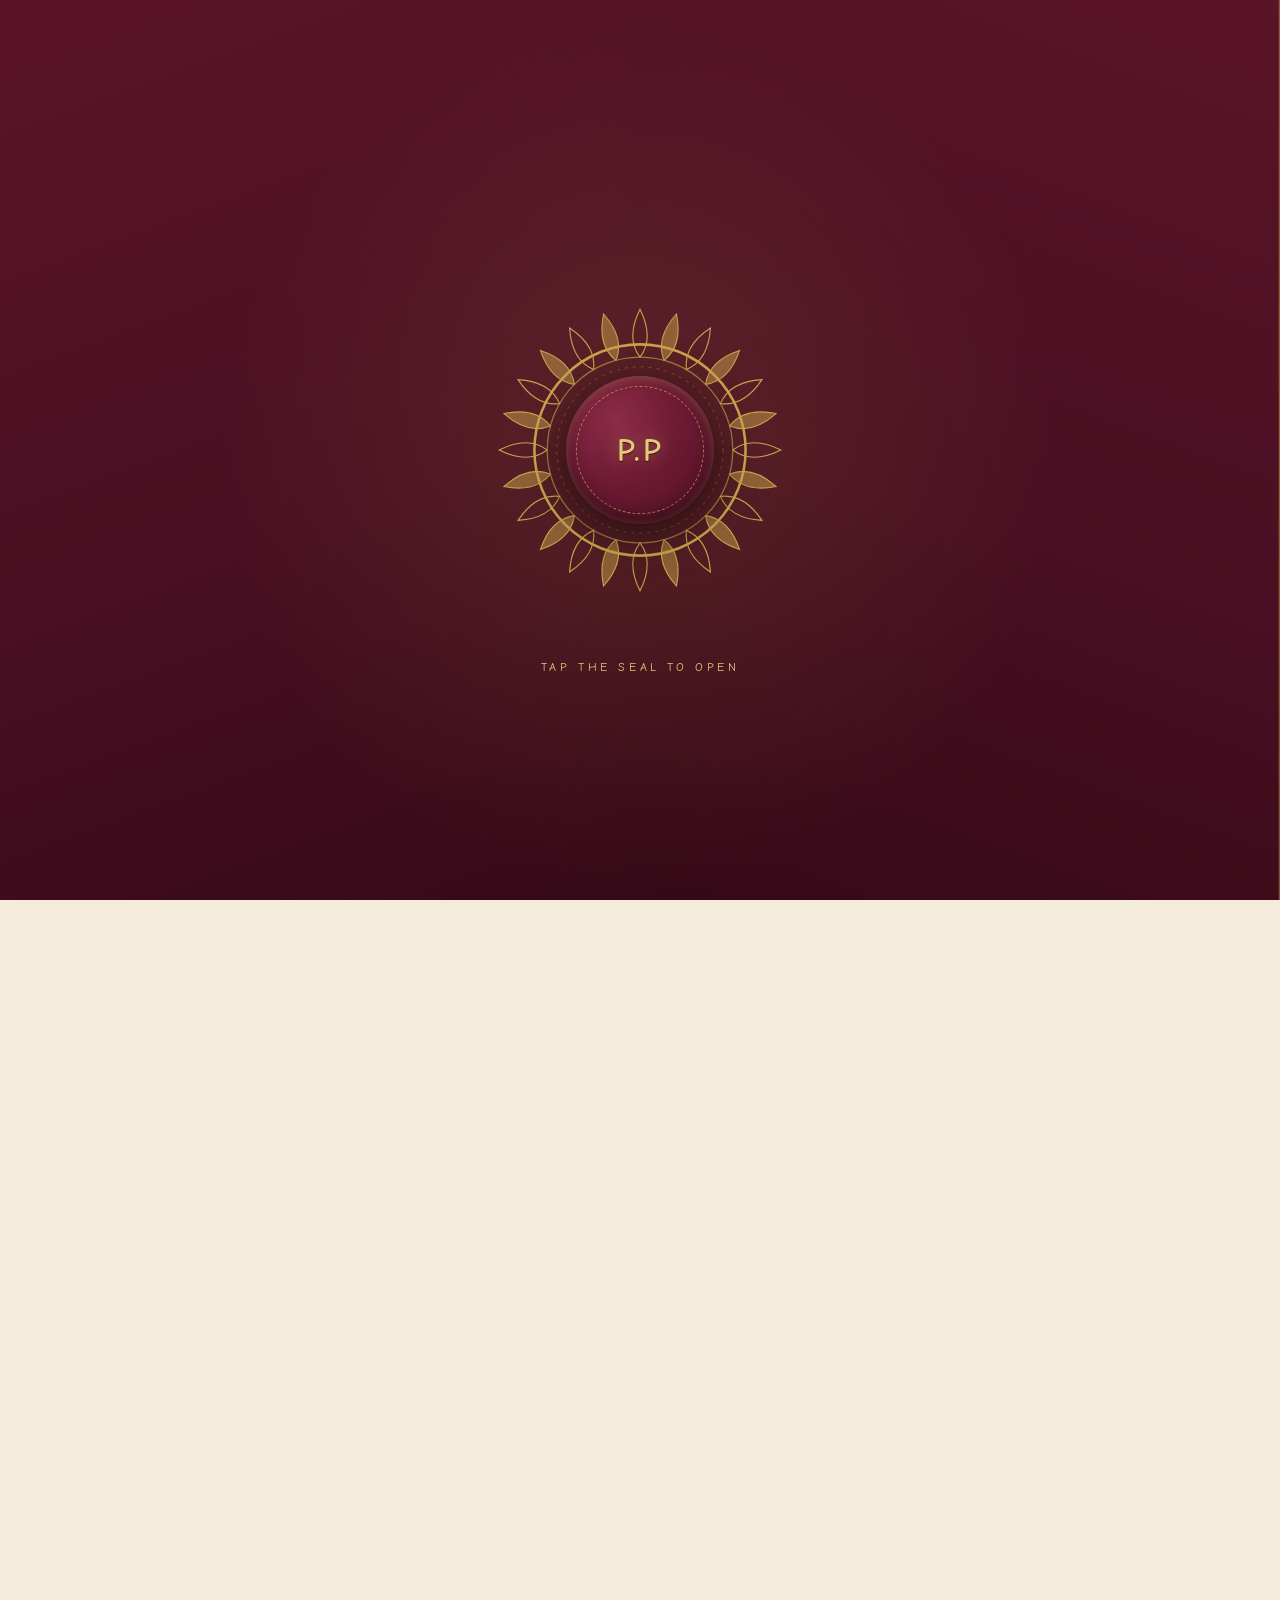
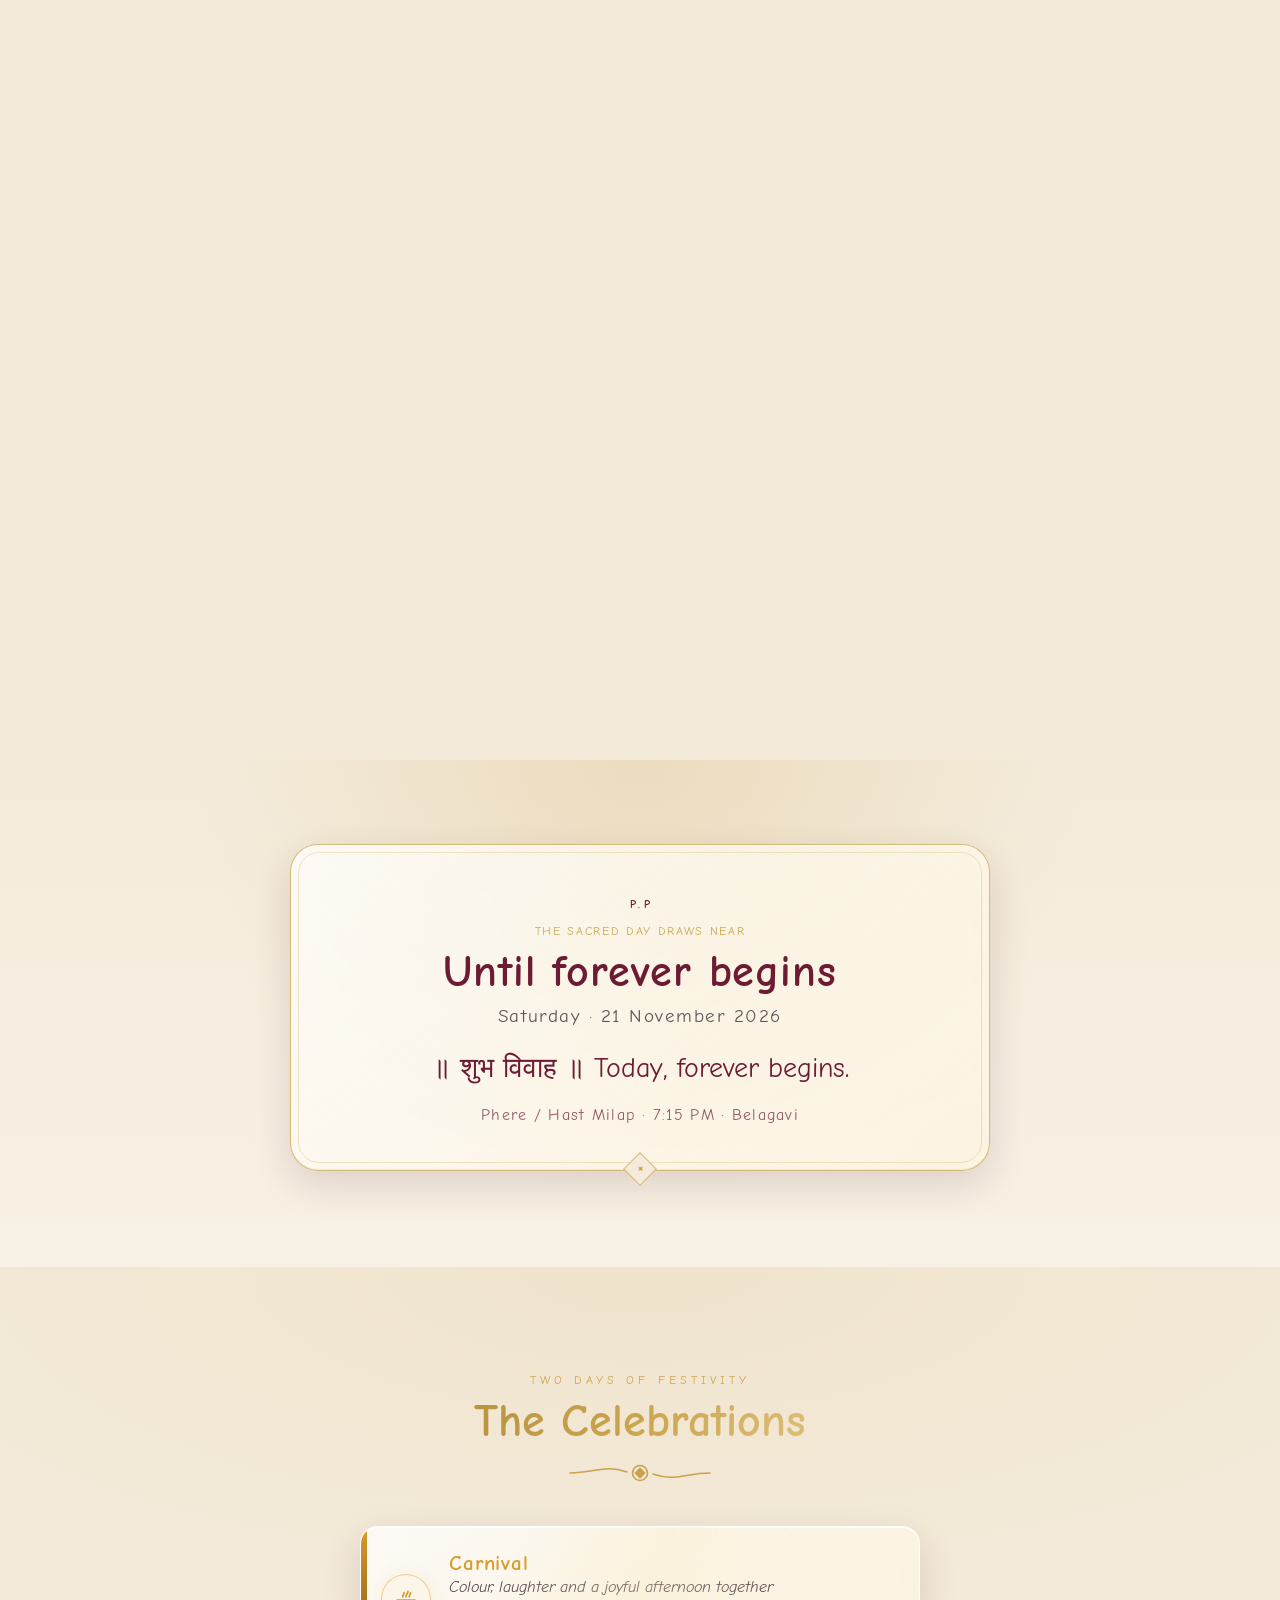
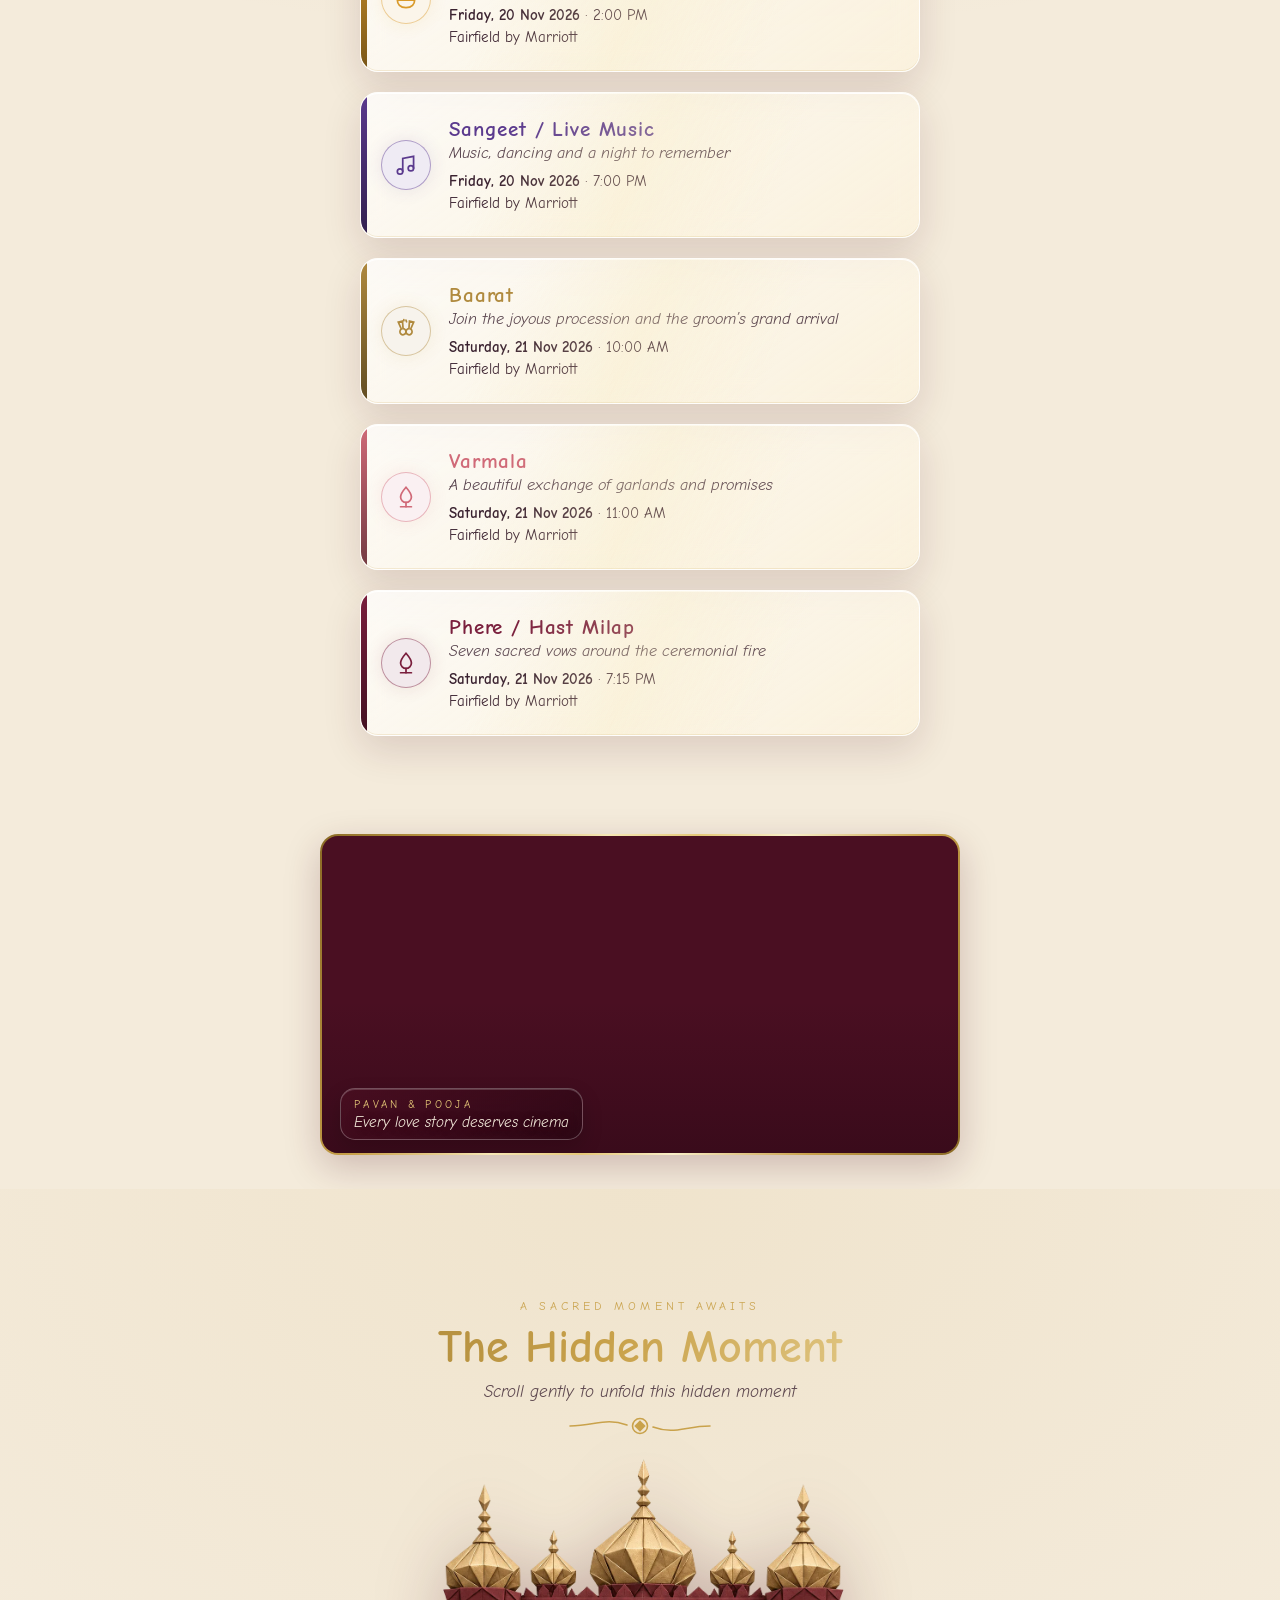
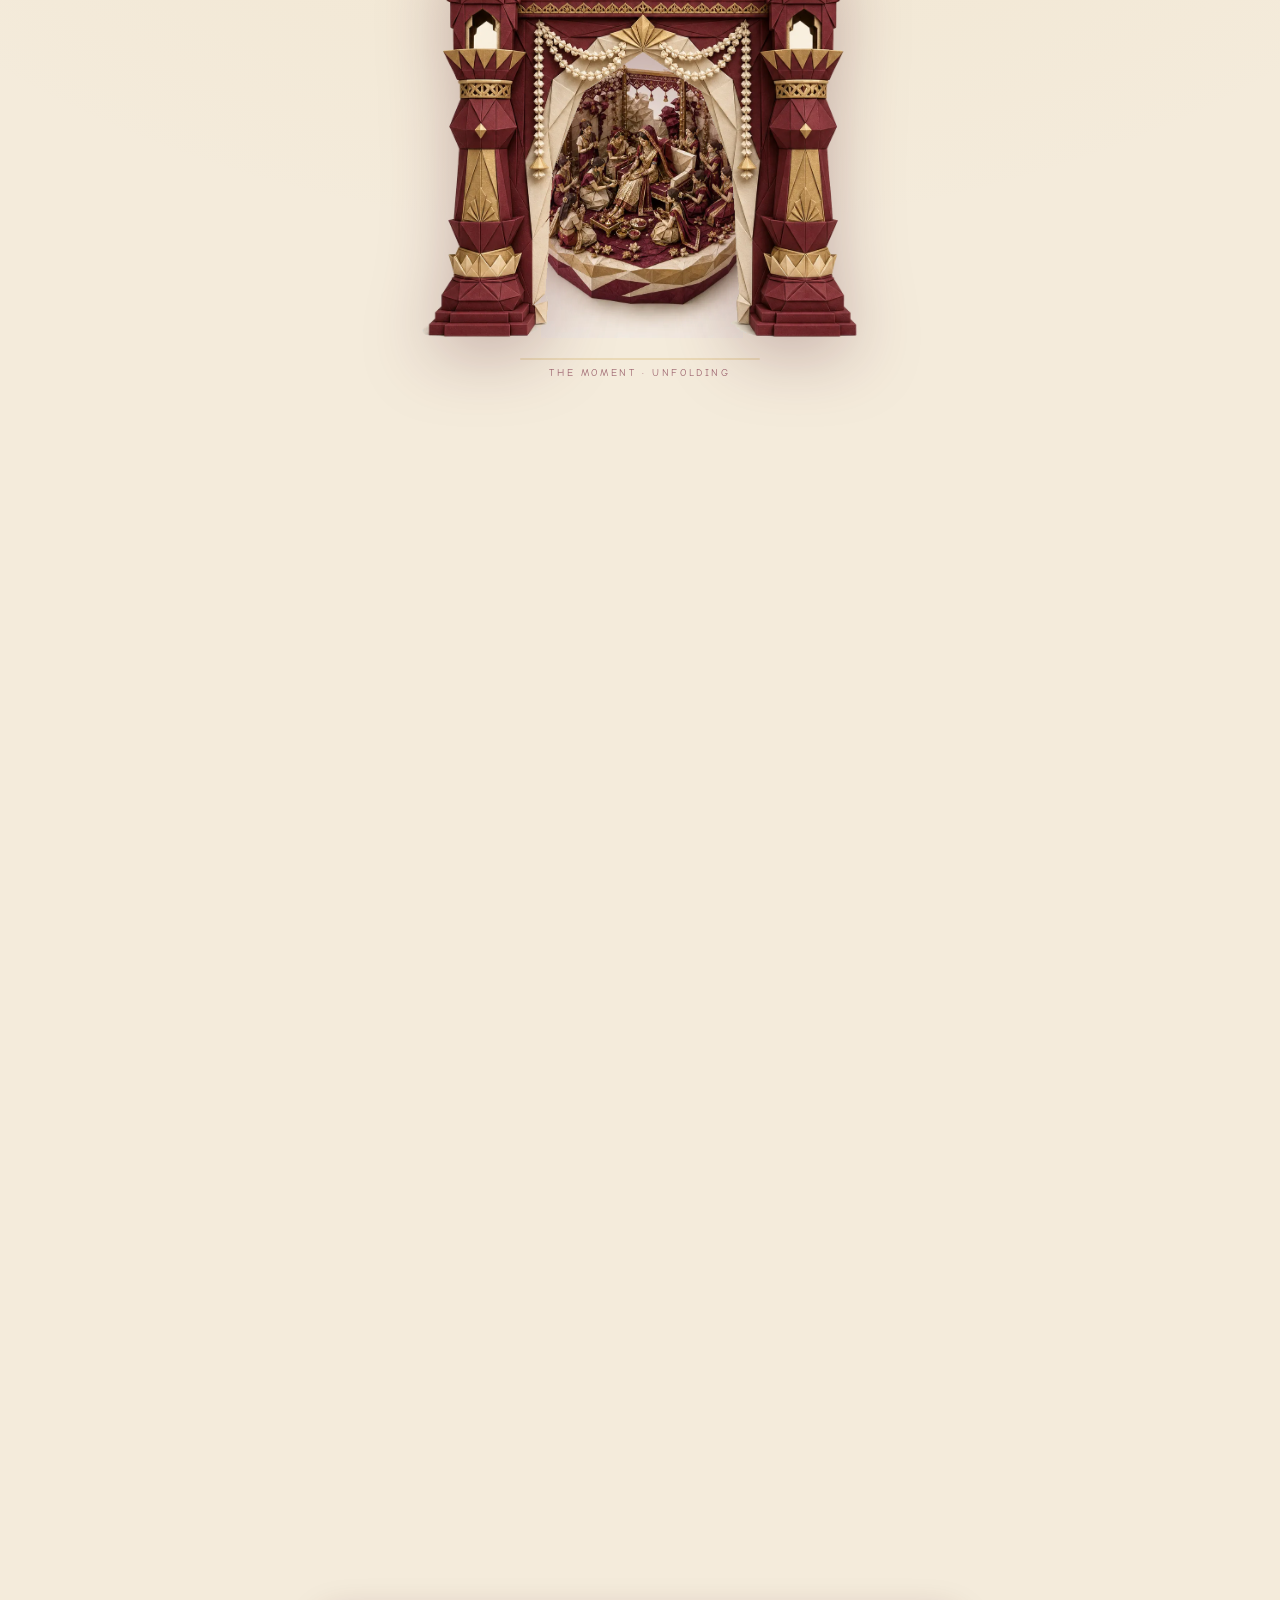
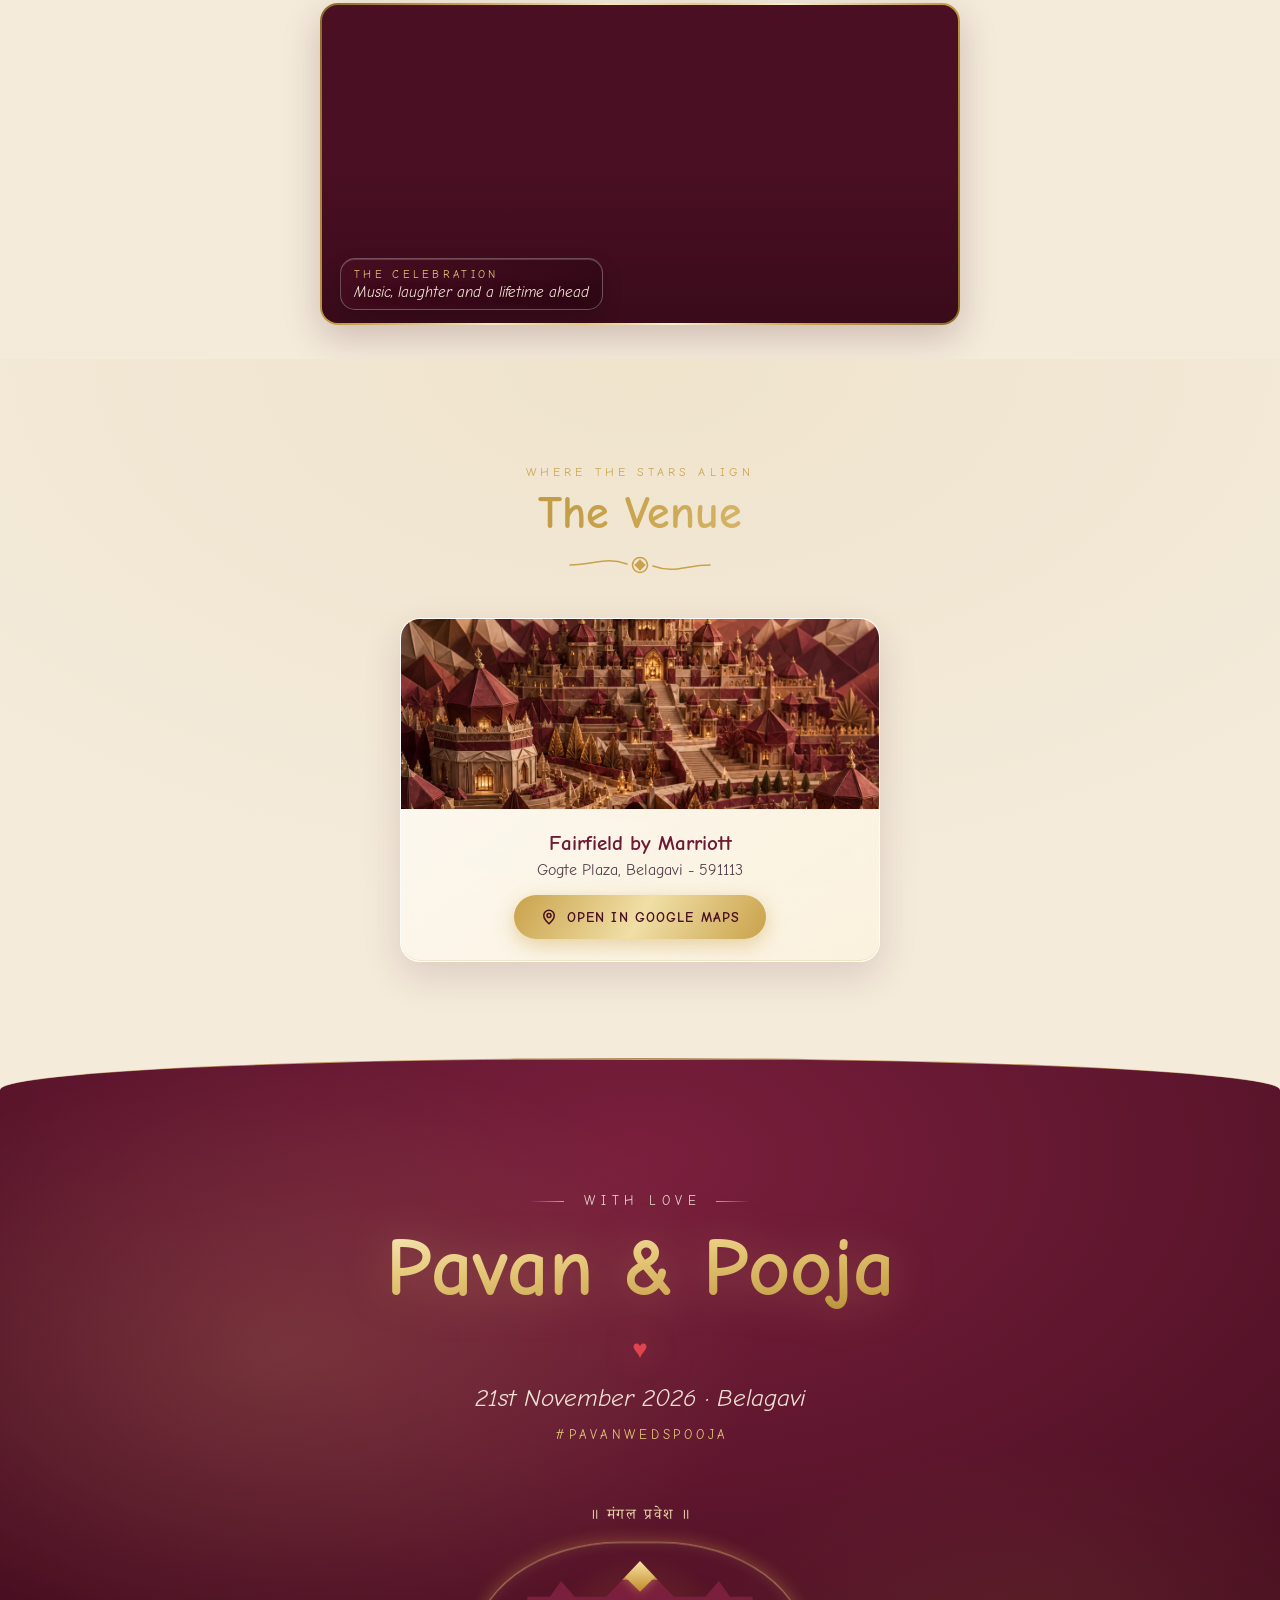
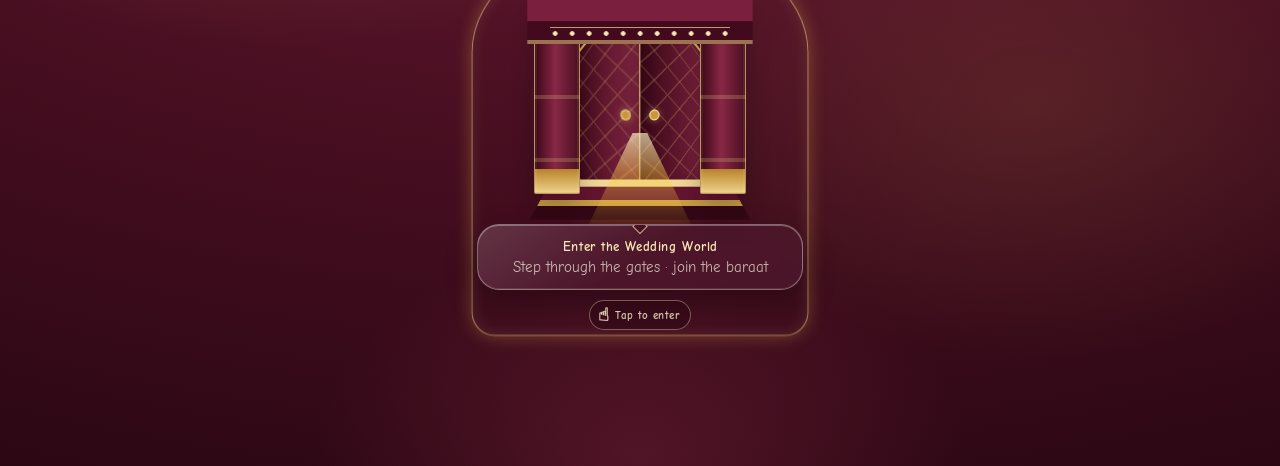
==== commit 9a672ae6: "Restore Pavan and Pooja invitation exactly to pre-redesign 8fb02aa" ====
--- a/index.html
+++ b/index.html
@@ -3,116 +3,221 @@
 <head>
 <meta charset="UTF-8">
 <meta name="viewport" content="width=device-width, initial-scale=1.0, viewport-fit=cover">
-<title>Pavan &amp; Pooja — A Celebration Under the Stars</title>
-<meta name="description" content="Join Pavan and Pooja for two days of love, music and celebration. 20–21 November 2026, Fairfield by Marriott, Belagavi.">
-<meta name="theme-color" content="#102c31">
-<meta property="og:title" content="Pavan &amp; Pooja — You're Invited">
-<meta property="og:description" content="20–21 November 2026 · Fairfield by Marriott, Belagavi. Open our wedding invitation.">
+<title>Pavan ♥ Pooja — A Royal Wedding Invitation</title>
+<meta name="description" content="With the blessings of Lord Ganesha, join us for the wedding of Pavan and Pooja — 21 November 2026, Fairfield by Marriott, Belagavi.">
+<meta name="theme-color" content="#4A0F22">
+<meta property="og:title" content="Pavan ♥ Pooja — The Wedding Celebration">
+<meta property="og:description" content="You are royally invited. Scroll to open the invitation.">
 <meta property="og:image" content="assets/stills/world.webp">
-<link rel="icon" href="assets/monogram.svg" type="image/svg+xml">
 <link rel="preconnect" href="https://fonts.googleapis.com">
 <link rel="preconnect" href="https://fonts.gstatic.com" crossorigin>
-<link href="https://fonts.googleapis.com/css2?family=Bodoni+Moda:ital,opsz,wght@0,6..96,400;0,6..96,500;1,6..96,400&amp;family=Manrope:wght@400;500;600&amp;family=Noto+Serif+Devanagari:wght@400&amp;display=swap" rel="stylesheet">
-<link rel="stylesheet" href="styles.css?v=20260929-evening">
+<link href="https://fonts.googleapis.com/css2?family=Comic+Neue:ital,wght@0,400;0,700;1,400&family=Noto+Serif+Devanagari:wght@400;600&display=swap" rel="stylesheet">
+<link rel="stylesheet" href="styles.css?v=20260923-pavan-pooja">
 </head>
 <body class="is-loading">
-<a class="skip-link" href="#events">Skip to the celebrations</a>
+
+<!-- ═══════════════ THE SEAL (loader / entry) ═══════════════ -->
 <div id="loader" aria-label="Opening invitation">
-  <div class="door door-l"></div><div class="door door-r"></div>
+  <div class="door door-l"></div>
+  <div class="door door-r"></div>
   <div class="loader-center">
-    <p class="loader-names">Pavan <em>&amp;</em> Pooja</p>
     <svg id="mandala" viewBox="-100 -100 200 200" aria-hidden="true">
-      <g id="mandala-spin"><g id="petal-ring"></g><circle r="58" fill="none" stroke="currentColor" stroke-width=".5"/></g>
-      <circle id="progress-ring" r="66" fill="none" stroke="currentColor" stroke-width="1.6" stroke-linecap="round" transform="rotate(-90)"/>
+      <g id="mandala-spin">
+        <g id="petal-ring"></g>
+        <circle r="58" fill="none" stroke="currentColor" stroke-width=".8" opacity=".7"/>
+        <circle r="52" fill="none" stroke="currentColor" stroke-width=".4" stroke-dasharray="2 3" opacity=".6"/>
+      </g>
+      <circle id="progress-ring" r="66" fill="none" stroke="currentColor" stroke-width="1.6"
+              stroke-linecap="round" transform="rotate(-90)"/>
     </svg>
-    <button id="seal-btn" disabled aria-label="Open the invitation"><span class="seal-monogram">P.P</span><span class="seal-rim"></span></button>
-    <p id="loader-status" role="status" aria-live="polite"><span id="loader-copy">Preparing your invitation…</span> <span id="loader-pct">0%</span></p>
+    <button id="seal-btn" disabled aria-label="Open the invitation">
+      <span class="seal-monogram">P.P</span>
+      <span class="seal-rim"></span>
+    </button>
+    <p id="loader-status" role="status" aria-live="polite"><span id="loader-copy">Preparing the baraat…</span> <span id="loader-pct">0%</span></p>
     <button id="loader-retry" class="hidden" type="button">Retry preparation</button>
     <p id="loader-tap" class="hidden">Tap the seal to open</p>
   </div>
-  <p class="loader-date">21 November 2026 · Belagavi</p>
 </div>
+
+<!-- ═══════════════ AMBIENT PETALS ═══════════════ -->
 <canvas id="petals" aria-hidden="true"></canvas>
-<main>
-<section id="hero" aria-labelledby="couple-names">
+
+<!-- ═══════════════ HERO — THE UNFOLDING ═══════════════ -->
+<section id="hero">
   <div class="hero-sticky">
-    <nav class="site-nav" aria-label="Invitation navigation">
-      <a class="wordmark" href="#hero" aria-label="Pavan and Pooja, back to the invitation">P<span>·</span>P</a>
-      <span class="nav-date">21 November 2026</span>
-      <a href="#events">The celebrations <span aria-hidden="true">↗</span></a>
-    </nav>
-    <div class="hero-composition">
-      <div class="hero-letter">
-        <p class="blessing" lang="hi">॥ शुभ विवाह ॥</p>
-        <h1 class="names" id="couple-names"><span class="name-word">Pavan</span><span class="amp">&amp;</span><span class="name-word">Pooja</span></h1>
-        <p class="hero-vow">A little serendipity. <br>A lifetime of <em>us.</em></p>
-        <p class="hero-invitation">With the blessings of Lord Ganesha,<br>we invite you to celebrate our forever.</p>
-        <div class="hero-details"><span>Saturday, 21 November 2026</span><span>Fairfield by Marriott · Belagavi</span></div>
-        <a class="text-link" href="#events">Discover the celebrations <svg viewBox="0 0 24 24" aria-hidden="true"><path d="M5 12h14M13 6l6 6-6 6"/></svg></a>
+    <canvas id="scrub" aria-hidden="true"></canvas>
+    <div class="vignette" aria-hidden="true"></div>
+
+    <!-- Wide-screen editorial side notes — decorative and deliberately CSS-only -->
+    <div class="hero-side hero-side-left" aria-hidden="true">
+      <span class="hero-side-kicker"><b>वधू</b><i></i>The Bride</span>
+      <strong class="hero-side-name">Pooja</strong>
+      <span class="hero-side-rule"></span>
+      <em>Grace in every step</em>
+      <small>21 · XI · 2026</small>
+    </div>
+    <div class="hero-side hero-side-right" aria-hidden="true">
+      <span class="hero-side-kicker"><b>वर</b><i></i>The Groom</span>
+      <strong class="hero-side-name">Pavan</strong>
+      <span class="hero-side-rule"></span>
+      <em>Joy in every beat</em>
+      <small>Belagavi · Karnataka</small>
+    </div>
+
+    <!-- Crown — a quiet, constant signature above the unfolding world -->
+    <div id="hero-crown" aria-hidden="true">
+      <span class="crown-mono">P.P</span>
+      <span class="crown-rule"></span>
+      <span class="crown-chapter">A Royal Union</span>
+    </div>
+
+    <!-- One permanent message: the imagery moves, the invitation remains serene. -->
+    <div class="beat beat-static">
+      <div class="hero-copy-glass">
+        <p class="eyebrow">॥ शुभ विवाह ॥</p>
+        <h1 class="names">
+          <span class="name-word"><span>Pavan</span></span>
+          <span class="amp">♥</span>
+          <span class="name-word"><span>Pooja</span></span>
+        </h1>
+        <p class="hero-vow">Two souls · Seven vows · One forever</p>
+        <div class="scroll-hint" aria-hidden="true"><span>Scroll to witness their story</span><i class="chev"></i></div>
       </div>
-      <figure class="hero-art">
-        <div class="hero-art-frame"><canvas id="scrub" aria-hidden="true"></canvas></div>
-        <figcaption><span>A world made for our love</span><span class="scroll-note">Scroll to unfold <span aria-hidden="true">↓</span></span></figcaption>
-      </figure>
-    </div>
-    <div class="hero-bottom" aria-hidden="true"><span>Two souls. Seven vows. One forever.</span><span>#PavanWedsPooja</span></div>
-  </div>
-</section>
+    </div>
+  </div>
+</section>
+
+<!-- ═══════════════ THE COUNTDOWN ═══════════════ -->
 <section id="countdown-section" aria-labelledby="countdown-title">
   <div class="countdown-card">
-    <div class="countdown-intro"><h2 id="countdown-title">Counting down <br>to <em>forever.</em></h2><p>21 November 2026<br>Phere / Hast Milap · 7:15 PM</p></div>
+    <span class="countdown-sigil" aria-hidden="true">P.P</span>
+    <p class="eyebrow">The sacred day draws near</p>
+    <h2 id="countdown-title">Until forever begins</h2>
+    <p class="countdown-date">Saturday · 21 November 2026</p>
     <div id="countdown" class="countdown" role="timer" aria-label="Countdown to the wedding">
       <div class="cd-cell"><span class="cd-num" id="cd-d">–</span><span class="cd-lbl">Days</span></div>
       <div class="cd-cell"><span class="cd-num" id="cd-h">–</span><span class="cd-lbl">Hours</span></div>
-      <div class="cd-cell"><span class="cd-num" id="cd-m">–</span><span class="cd-lbl">Minutes</span></div>
-      <div class="cd-cell"><span class="cd-num" id="cd-s">–</span><span class="cd-lbl">Seconds</span></div>
-    </div>
-  </div>
-</section>
-<section id="events" aria-labelledby="events-title">
-  <header class="sec-head"><h2 id="events-title">Come for the love.<br>Stay for the <em>celebration.</em></h2><p>Two days. Our favourite people. Memories for a lifetime.</p></header>
+      <div class="cd-cell"><span class="cd-num" id="cd-m">–</span><span class="cd-lbl">Mins</span></div>
+      <div class="cd-cell"><span class="cd-num" id="cd-s">–</span><span class="cd-lbl">Secs</span></div>
+    </div>
+    <p class="countdown-detail">Phere / Hast Milap · 7:15 PM · Belagavi</p>
+  </div>
+</section>
+
+<!-- ═══════════════ THE CELEBRATIONS ═══════════════ -->
+<section id="events">
+  <img loading="lazy" class="decor decor-toran" src="assets/decor/toran.webp" alt="" aria-hidden="true">
+  <img loading="lazy" class="decor decor-elephant" src="assets/decor/elephant.webp" alt="" aria-hidden="true">
+  <img loading="lazy" class="decor decor-umbrella" src="assets/decor/umbrella.webp" alt="" aria-hidden="true">
+  <header class="sec-head">
+    <p class="eyebrow">Two days of festivity</p>
+    <h2 class="sec-title gold-foil">The Celebrations</h2>
+  </header>
   <div id="event-cards"></div>
-  <p class="programme-note">All celebrations at Fairfield by Marriott, Belagavi.</p>
-</section>
-<div class="film-band"><figure class="film-inner"><video muted loop playsinline preload="none" controls data-poster="assets/film/film1-poster.jpg" data-src="assets/film/film1.mp4" aria-label="Pavan and Pooja wedding film"></video><figcaption class="film-caption"><span>Pavan &amp; Pooja</span><span>Every love story deserves cinema.</span></figcaption></figure></div>
-<section id="sanctum" aria-labelledby="sanctum-heading">
+</section>
+
+<!-- ═══════════════ FILM BAND 1 ═══════════════ -->
+<div class="film-band"><div class="film-inner"><video muted loop playsinline preload="none" data-src="assets/film/film1.mp4" aria-label="Pavan and Pooja wedding film"></video><p class="film-caption"><span class="film-eyebrow">Pavan &amp; Pooja</span><span class="film-line">Every love story deserves cinema</span></p></div></div>
+
+<!-- ═══════════════ THE HIDDEN MOMENT (scroll-driven) ═══════════════ -->
+<section id="sanctum">
   <div id="sanctum-stage">
-    <header class="sec-head"><h2 id="sanctum-heading">A moment to remember.</h2><p id="sanctum-eyebrow">A sacred moment awaits</p><p id="sanctum-hint"></p></header>
-    <div id="sanctum-portal"><div id="sanctum-view">
-      <canvas id="sanctum-canvas" aria-hidden="true"></canvas>
-      <img loading="lazy" id="sanctum-poster" src="assets/stills/sanctum_start.webp" alt="An origami wedding scene unfolding">
-      <div id="sanctum-veil"><span class="veil-text" id="sanctum-veil-text"></span><span class="veil-progress hidden" id="sanctum-progress"></span></div>
-    </div></div>
-    <div id="sanctum-filmbar" aria-hidden="true"><span class="bar"><span class="fill" id="sanctum-fill"></span></span><span class="cap">Scroll to unfold the moment</span></div>
-  </div>
-</section>
-<div class="film-band"><figure class="film-inner"><video muted loop playsinline preload="none" controls data-poster="assets/film/film2-poster.jpg" data-src="assets/film/film2.mp4" aria-label="Pavan and Pooja celebration film"></video><figcaption class="film-caption"><span>The celebration</span><span>Music, laughter &amp; a lifetime ahead.</span></figcaption></figure></div>
-<section id="venue" aria-labelledby="venue-title">
+    <header class="sec-head">
+      <p class="eyebrow" id="sanctum-eyebrow">A sacred moment awaits</p>
+      <h2 class="sec-title gold-foil" id="sanctum-heading">The Hidden Moment</h2>
+      <p class="sec-sub" id="sanctum-hint"></p>
+    </header>
+    <div id="sanctum-portal">
+      <div id="sanctum-view">
+        <canvas id="sanctum-canvas" aria-hidden="true"></canvas>
+        <img loading="lazy" id="sanctum-poster" src="assets/stills/sanctum_start.webp" alt="A hidden origami moment, veiled">
+        <div id="sanctum-veil">
+          <span class="veil-lotus">🪷</span>
+          <span class="veil-text" id="sanctum-veil-text"></span>
+          <span class="veil-progress hidden" id="sanctum-progress"></span>
+        </div>
+      </div>
+      <img loading="lazy" class="sanctum-arch" src="assets/decor/arch.webp" alt="" aria-hidden="true">
+    </div>
+    <div id="sanctum-filmbar" aria-hidden="true">
+      <span class="bar"><span class="fill" id="sanctum-fill"></span></span>
+      <span class="cap">The moment · unfolding</span>
+    </div>
+  </div>
+</section>
+
+<!-- ═══════════════ VENUE ═══════════════ -->
+<!-- ═══════════════ FILM BAND 2 ═══════════════ -->
+<div class="film-band"><div class="film-inner"><video muted loop playsinline preload="none" data-src="assets/film/film2.mp4" aria-label="Pavan and Pooja celebration film"></video><p class="film-caption"><span class="film-eyebrow">The Celebration</span><span class="film-line">Music, laughter and a lifetime ahead</span></p></div></div>
+
+<section id="venue">
+  <img class="decor decor-toran decor-toran-2" src="assets/decor/toran.webp" alt="" aria-hidden="true">
+  <header class="sec-head">
+    <p class="eyebrow">Where the stars align</p>
+    <h2 class="sec-title gold-foil">The Venue</h2>
+  </header>
+
   <div class="venue-card">
-    <div class="venue-art"><img src="assets/stills/venue_art.webp" loading="lazy" alt="Decorative origami palace artwork"><span>20–21 November 2026</span></div>
-    <div class="venue-info"><h2 id="venue-title">Meet us<br>in <em>Belagavi.</em></h2><h3 id="venue-name">Fairfield by Marriott</h3><p id="venue-address">Gogte Plaza, Belagavi - 591113</p>
-      <a id="maps-btn" class="button" href="https://maps.app.goo.gl/xFVpkWu4EctdBw7t5" target="_blank" rel="noopener">Get directions <svg viewBox="0 0 24 24" aria-hidden="true"><path d="M6 18L18 6M6 6h12v12"/></svg></a>
-    </div>
-  </div>
-</section>
-<footer id="finale">
-  <div class="world-gateway" aria-labelledby="world-gateway-title">
-    <div class="gateway-copy"><h2>The invitation<br>is just the <em>beginning.</em></h2><p>There’s a whole little world waiting for you.<br>Walk in, follow the baraat, and be part of our story.</p><span class="gateway-note">An interactive wedding experience</span></div>
-    <a id="world-portal-link" class="world-portal-link" href="./world/index.html" aria-labelledby="world-gateway-title world-gateway-hint">
-      <span class="world-portal-visual" aria-hidden="true"><span class="world-gate-opening"><span class="world-gate-door world-gate-door-left"></span><span class="world-gate-door world-gate-door-right"></span></span><span class="portal-star star-one">✧</span><span class="portal-star star-two">✧</span></span>
-      <span class="world-portal-action"><strong id="world-gateway-title">Enter the wedding world</strong><svg viewBox="0 0 24 24" aria-hidden="true"><path d="M5 12h14M13 6l6 6-6 6"/></svg></span>
-      <small id="world-gateway-hint">Step inside. The baraat awaits.</small>
-      <span class="portal-tap-cue" aria-hidden="true"><svg viewBox="0 0 32 32"><path d="M11 17V7a2 2 0 0 1 4 0v9-4a2 2 0 0 1 4 0v4-2a2 2 0 0 1 4 0v3-1a2 2 0 0 1 4 0v6c0 5-3 7-7 7h-3c-3 0-4-2-6-4l-5-6c-2-3 1-5 3-3l2 1Z"/></svg>Tap to explore</span>
-    </a>
-  </div>
-  <div class="farewell"><p>We can’t wait to celebrate with you.</p><h2>Pavan <em>&amp;</em> Pooja</h2><span>#PavanWedsPooja</span></div>
-  <div class="footer-bottom"><span>With love, always.</span><a href="#hero">Back to the invitation ↑</a><span>Belagavi · 2026</span></div>
-</footer>
-</main>
-<div id="thread" aria-hidden="true"></div>
-<button id="sound-toggle" class="hidden" type="button" aria-label="Mute music" aria-pressed="true"><svg viewBox="0 0 24 24" aria-hidden="true"><path d="M9 18V6l10-2v11"/><circle cx="6.5" cy="18" r="2.5"/><circle cx="16.5" cy="15" r="2.5"/><path class="mute-slash" d="M3 3l18 18"/></svg><span class="sound-on">Music on</span><span class="sound-off">Music off</span></button>
-<div id="portal-transition" aria-hidden="true"><div class="portal-transition-rays" aria-hidden="true"></div><p class="portal-transition-copy" role="status" aria-live="polite"><span lang="hi">॥ शुभ विवाह ॥</span><strong>The baraat awaits</strong></p></div>
-<script src="config.js?v=20260929-evening"></script>
-<script src="app.js?v=20260929-evening"></script>
+    <div class="venue-art" style="background-image:url('assets/stills/venue_art.webp')"></div>
+    <div class="venue-info">
+      <h3 id="venue-name">Fairfield by Marriott</h3>
+      <p id="venue-address">Gogte Plaza, Belagavi - 591113</p>
+      <a id="maps-btn" class="btn-gold" href="#" target="_blank" rel="noopener">
+        <svg viewBox="0 0 24 24" width="18" height="18" fill="none" stroke="currentColor" stroke-width="2"><path d="M12 21s-7-6.1-7-11a7 7 0 1 1 14 0c0 4.9-7 11-7 11z"/><circle cx="12" cy="10" r="2.6"/></svg>
+        Open in Google Maps
+      </a>
+    </div>
+  </div>
+
+  <footer id="finale">
+    <p class="finale-eyebrow"><span class="fe-rule"></span>With love<span class="fe-rule"></span></p>
+    <h3 class="finale-script">Pavan &amp; Pooja</h3>
+    <p class="finale-heart" aria-hidden="true">♥</p>
+    <p class="finale-date">21st November 2026 · Belagavi</p>
+    <p class="finale-tag">#PavanWedsPooja</p>
+    <div class="world-gateway" aria-labelledby="world-gateway-title">
+      <p class="world-gateway-kicker" lang="hi">॥ मंगल प्रवेश ॥</p>
+      <a id="world-portal-link" class="world-portal-link" href="./world/index.html"
+        aria-labelledby="world-gateway-title world-gateway-hint">
+        <span class="world-portal-visual" aria-hidden="true">
+          <span class="world-gate-crown"></span>
+          <span class="world-gate-opening">
+            <span class="world-gate-door world-gate-door-left"></span>
+            <span class="world-gate-door world-gate-door-right"></span>
+          </span>
+          <span class="world-gate-threshold"></span>
+          <span class="world-gate-path"></span>
+        </span>
+        <span class="world-portal-action">
+          <strong id="world-gateway-title">Enter the Wedding World</strong>
+          <small id="world-gateway-hint">Step through the gates · join the baraat</small>
+        </span>
+        <span class="portal-tap-cue" aria-hidden="true">
+          <span class="portal-tap-hand">&#9757;&#65038;</span>
+          <span>Tap to enter</span>
+        </span>
+      </a>
+    </div>
+  </footer>
+</section>
+
+<!-- Golden scroll thread -->
+<div id="thread" aria-hidden="true"><i id="thread-lotus">🪷</i></div>
+
+<!-- Sound toggle -->
+<button id="sound-toggle" class="hidden" aria-label="Toggle sound">🔔</button>
+
+<!-- Full-screen handoff into the separately loaded 3D wedding world -->
+<div id="portal-transition" aria-hidden="true">
+  <div class="portal-transition-rays" aria-hidden="true"></div>
+  <p class="portal-transition-copy" role="status" aria-live="polite">
+    <span>॥ शुभ विवाह ॥</span>
+    <strong>The baraat awaits</strong>
+  </p>
+</div>
+
+<script src="config.js?v=20260923-sangeet"></script>
+<script src="app.js?v=20260923-pavan-pooja"></script>
 </body>
 </html>
--- a/styles.css
+++ b/styles.css
@@ -1,209 +1,1837 @@
-/* Moonlit celebration — mobile-first, no decorative blur or scrolling filters. */
+/* ═══════════════════════════════════════════════════════════
+   ROYAL WEDDING INVITE — STYLES
+   Mobile-first · 60fps · gold-on-maroon royal theme
+   ═══════════════════════════════════════════════════════════ */
+
 :root {
-  color-scheme: dark;
-  --night:#102c31; --deep:#092126; --surface:#17383d; --paper:#f4efdf; --rose:#e5b7ad; --muted:#b4c7c6; --line:#416065;
-  --maroon:#e5b7ad; --maroon-deep:#092126; --gold:#e5b7ad; --gold-soft:#f4dfca; --ivory:#f4ebdb; --ink:#f4efdf;
-  --display:"Bodoni Moda","Times New Roman",serif; --body:"Manrope",Arial,sans-serif; --serif-dev:"Noto Serif Devanagari",serif; --vh:1vh;
-}
-*{box-sizing:border-box;margin:0;padding:0}
-html{scroll-behavior:auto;scrollbar-color:#628582 var(--deep)}
-body{background:var(--night);color:var(--paper);font:400 15px/1.7 var(--body);-webkit-font-smoothing:antialiased;overflow-x:clip}
-body.is-loading,body.portal-opening{overflow:hidden}
-::selection{background:var(--rose);color:var(--deep)}
-a{color:inherit;text-decoration:none;text-underline-offset:.3em}
-button{font:inherit;cursor:pointer}
-button,a{-webkit-tap-highlight-color:transparent;touch-action:manipulation}
-:where(a,button):focus-visible{outline:2px solid var(--rose);outline-offset:6px}
-img{display:block;max-width:100%}
-svg{fill:none;stroke:currentColor;stroke-width:1.4;stroke-linecap:round;stroke-linejoin:round}
-h1,h2,h3{font-family:var(--display);font-weight:400;line-height:1.1;text-wrap:balance}
-h2{font-size:clamp(34px,4.7vw,62px);letter-spacing:-.025em}
-em{color:var(--rose);font-weight:400}
-section{position:relative;scroll-margin-top:24px}
-.hidden{display:none!important}
-.skip-link{position:fixed;top:8px;left:8px;padding:12px 18px;background:var(--paper);color:var(--deep);z-index:200;transform:translateY(-150%)}
-.skip-link:focus{transform:none}
-/* A stable seal button and a meaningful loading state. */
-#loader{position:fixed;inset:0;z-index:100;display:grid;place-items:center;color:var(--rose);touch-action:none}
-.door{position:absolute;top:0;bottom:0;width:50.1%;background:var(--deep);transition:transform 1.3s cubic-bezier(.76,0,.24,1)}
-.door-l{left:0;border-right:1px solid var(--line)}.door-r{right:0}
-#loader.open .door-l{transform:translateX(-101%)}#loader.open .door-r{transform:translateX(101%)}
-#loader.open .loader-center,#loader.open .loader-date{opacity:0}
-#loader.gone{display:none}
-.loader-center{position:relative;display:grid;place-items:center;transition:opacity .5s}
-.loader-names{position:absolute;bottom:calc(100% + 26px);width:90vw;text-align:center;color:var(--paper);font:400 clamp(32px,6vw,48px)/1.2 var(--display)}
-#mandala{width:min(68vw,260px);height:min(68vw,260px);overflow:visible}
-#mandala-spin{animation:orbit 90s linear infinite}
-#progress-ring{stroke-dasharray:414.7;stroke-dashoffset:414.7;transition:stroke-dashoffset .3s}
-#seal-btn{position:absolute;width:106px;height:106px;border-radius:50%;border:1px solid var(--rose);background:var(--surface);color:var(--paper);transition:background .2s}
-#seal-btn:disabled{cursor:wait;opacity:.5}#seal-btn:not(:disabled):hover{background:#2b4e52}
-.seal-monogram{font:400 34px/1 var(--display)}
-.seal-rim{position:absolute;inset:7px;border:1px solid var(--line);border-radius:inherit}
-#loader-status,#loader-tap{position:absolute;top:calc(100% + 25px);width:min(90vw,420px);text-align:center;color:var(--muted);font-size:12px;letter-spacing:.06em}
-#loader-pct{color:var(--rose);font-variant-numeric:tabular-nums}
-#loader-retry{position:absolute;top:calc(100% + 72px);background:var(--rose);border:0;color:var(--deep);border-radius:8px;padding:12px 20px}
-.loader-date{position:absolute;bottom:8vh;font-size:12px;color:var(--muted);letter-spacing:.12em;transition:opacity .5s}
-#petals{position:fixed;inset:0;z-index:15;pointer-events:none;opacity:.5}
-/* The film and invitation each have their own space. */
-.hero-sticky{position:sticky;top:0;height:calc(var(--vh)*100);min-height:660px;display:flex;flex-direction:column;padding:0 clamp(24px,6vw,100px);overflow:hidden;isolation:isolate;background:var(--night)}
-.site-nav{min-height:94px;display:flex;align-items:center;justify-content:space-between;gap:20px;border-bottom:1px solid var(--line);z-index:2}
-.wordmark{font:400 32px/1 var(--display);letter-spacing:-.02em}.wordmark span{color:var(--rose);padding:0 5px}
-.site-nav>a:last-child{min-height:44px;display:inline-flex;align-items:center;gap:18px;font-size:12px}
-.nav-date{font-size:12px;letter-spacing:.1em;text-transform:uppercase;color:var(--muted)}
-.hero-composition{flex:1;min-height:0;display:grid;grid-template-columns:1fr 1.1fr;gap:7%;align-items:center;max-width:1280px;width:100%;margin:auto;padding:28px 0}
-.hero-letter{padding-left:3%;position:relative}
-.blessing{font-family:var(--serif-dev);color:var(--rose);font-size:14px;margin-bottom:18px}
-.names{display:grid;grid-template-columns:auto 1fr;width:fit-content;gap:0 24px;font-size:clamp(60px,7.8vw,96px);line-height:.94;letter-spacing:-.03em}
-.names .name-word:first-child{grid-column:1/-1}
-.names .amp{align-self:center;font-size:.58em;color:var(--rose);font-style:italic;padding-left:5px}
-.name-word{white-space:nowrap}
-.hero-vow{font-family:var(--display);font-size:clamp(23px,2.3vw,31px);line-height:1.25;margin-top:23px}
-.hero-invitation{font-size:12px;line-height:1.85;color:var(--muted);margin-top:16px}
-.hero-details{display:grid;gap:2px;margin:24px 0 18px;font-size:12px;color:var(--paper)}
-.text-link{display:inline-flex;align-items:center;gap:18px;min-height:44px;font-size:12px;border-bottom:1px solid var(--rose);color:var(--rose)}
-.text-link svg,.button svg,.world-portal-action svg{width:22px;height:22px;flex-shrink:0;transition:transform .25s}
-.text-link:hover svg,.button:hover svg,.world-portal-link:hover .world-portal-action svg{transform:translateX(4px)}
-.hero-art{position:relative;height:100%;max-height:660px;min-height:0;display:flex;flex-direction:column;justify-content:center}
-.hero-art-frame{position:relative;flex:1;max-height:580px;min-height:0;overflow:hidden;border-radius:48% 48% 12px 12px;background:#f4ebdb;border:7px solid #24434a;outline:1px solid #557278;outline-offset:8px}
-#scrub{position:absolute;inset:0;width:100%;height:100%}
-.hero-art figcaption{display:flex;justify-content:space-between;gap:10px;padding-top:25px;font-size:12px;color:var(--muted)}
-.scroll-note{color:var(--rose)}.scroll-note>span{display:inline-block;padding-left:5px}
-.hero-bottom{min-height:54px;display:flex;align-items:center;justify-content:space-between;font-size:12px;letter-spacing:.06em;color:var(--muted);border-top:1px solid var(--line)}
-#hero.entered .hero-letter{animation:letter-enter .9s cubic-bezier(.16,1,.3,1) both}
-@keyframes letter-enter{from{opacity:.3;transform:translateY(12px)}to{opacity:1;transform:none}}
-/* A dedicated date panel. */
-#countdown-section{background:var(--rose);color:var(--deep);padding:70px max(24px,8vw)}
-.countdown-card{display:flex;align-items:center;justify-content:space-between;gap:50px;max-width:1200px;margin:auto}
-.countdown-intro h2{font-size:clamp(32px,3.6vw,48px)}.countdown-intro em{color:inherit}
-.countdown-intro p{margin-top:16px;font-size:12px;line-height:1.8}
-.countdown{display:flex;flex:0 1 550px;justify-content:space-between;gap:18px}
-.cd-cell{text-align:center;min-width:0}
-.cd-num{display:block;font:400 clamp(38px,5.3vw,72px)/1.1 var(--display);font-variant-numeric:tabular-nums}
-.cd-lbl{display:block;font-size:12px;text-transform:uppercase;letter-spacing:.1em;margin-top:10px}
-.countdown-complete{font:30px/1.3 var(--display)}
-/* An open two-day programme. */
-#events{padding:110px max(24px,8vw) 95px;max-width:1440px;margin:auto}
-.sec-head{text-align:center;margin-bottom:64px}.sec-head p{color:var(--muted);font-size:13px;margin-top:20px}
-.event-day{display:grid;grid-template-columns:230px 1fr;gap:50px;margin-top:55px}
-.day-heading{display:flex;flex-direction:column;padding-top:20px}
-.day-heading strong{font:400 76px/1 var(--display);color:var(--rose);letter-spacing:-.04em}
-.day-heading h3{font:500 12px/1.8 var(--body);text-transform:uppercase;letter-spacing:.12em;margin-top:12px}
-.day-heading p{font:italic 21px/1.5 var(--display);color:var(--muted);margin-top:4px}
-.event-list{border-top:1px solid var(--line)}
-.event-card{display:grid;grid-template-columns:94px minmax(0,1fr) 28px;gap:28px;padding:30px 0;border-bottom:1px solid var(--line);align-items:start}
-.event-time{padding-top:6px;font-size:12px;color:var(--rose);white-space:nowrap;font-variant-numeric:tabular-nums}
-.event-name{font-size:clamp(26px,2.6vw,35px)}
-.event-line{font-size:14px;color:var(--muted);margin-top:9px;line-height:1.7}
-.event-ico{color:var(--rose);padding-top:8px}.event-ico svg{width:25px;height:25px}
-.programme-note{font-size:12px;color:var(--muted);margin-top:32px;text-align:right}
-.film-band{padding:32px max(24px,8vw) 85px}.film-inner{max-width:1120px;margin:auto}
-.film-inner video{width:100%;aspect-ratio:2/1;object-fit:cover;display:block;border-radius:12px;background:var(--deep)}
-.film-caption{display:flex;justify-content:space-between;gap:20px;margin-top:15px;font-size:12px;color:var(--muted)}
-.film-caption>span:first-child{color:var(--rose)}
-#sanctum{height:calc(var(--vh)*220);background:var(--deep)}
-#sanctum-stage{position:sticky;top:0;height:calc(var(--vh)*100);min-height:580px;padding:38px 24px;display:flex;flex-direction:column;align-items:center;justify-content:center}
-#sanctum-stage .sec-head{margin-bottom:26px}#sanctum-heading{font-size:clamp(32px,4vw,48px)}
-#sanctum-eyebrow{display:none}#sanctum-hint{font-size:12px;margin-top:14px}
-#sanctum-portal{position:relative;width:min(72vw,calc(var(--vh)*47),420px);height:min(88vw,calc(var(--vh)*54),470px);flex-shrink:0;border:1px solid var(--line);border-radius:45% 45% 10px 10px;padding:8px}
-#sanctum-view{position:relative;width:100%;height:100%;overflow:hidden;border-radius:inherit;isolation:isolate;background:var(--night)}
-#sanctum-view canvas,#sanctum-view img{position:absolute;inset:0;width:100%;height:100%;object-fit:cover}
-#sanctum-canvas{opacity:0;transition:opacity .6s}#sanctum-poster{transition:opacity .6s}
-#sanctum-veil{position:absolute;inset:0;background:#092126b3;display:grid;place-content:center;gap:12px;text-align:center;padding:20px;transition:opacity .6s;font-size:12px}
-#sanctum.unlocked #sanctum-canvas{opacity:1}#sanctum.unlocked #sanctum-poster,#sanctum.unlocked #sanctum-veil{opacity:0;pointer-events:none}
-#sanctum-filmbar{display:grid;gap:12px;width:min(60vw,220px);text-align:center;margin:24px auto 0}
-#sanctum-filmbar .bar{height:2px;background:var(--line)}
-#sanctum-fill{display:block;height:100%;background:var(--rose);transform:scaleX(0);transform-origin:left}
-#sanctum-filmbar .cap{font-size:12px;color:var(--muted)}
-#sanctum+.film-band{padding-top:85px}
-#venue{padding:30px max(24px,8vw) 110px}
-.venue-card{display:grid;grid-template-columns:1fr 1fr;align-items:center;gap:8%;max-width:1120px;margin:auto}
-.venue-art{position:relative;background:#dfd1b9;border-radius:12px;overflow:hidden}
-.venue-art img{width:100%;aspect-ratio:1.1;object-fit:cover}
-.venue-art>span{display:block;padding:16px 20px;text-align:center;background:var(--rose);color:var(--deep);font-size:12px;letter-spacing:.08em}
-.venue-info h3{font-family:var(--body);font-size:17px;line-height:1.5;margin-top:35px}
-#venue-address{color:var(--muted);margin-top:9px;font-size:12px}
-.button{display:inline-flex;align-items:center;gap:30px;min-height:50px;padding:12px 22px;border-radius:8px;background:var(--rose);color:var(--deep);font-size:12px;font-weight:600;margin-top:26px;transition:background .2s}
-.button:hover{background:#f3ccbf}
-/* A luminous doorway, with only transform and opacity animation. */
-#finale{background:var(--deep);padding:80px max(24px,8vw) 0}
-.world-gateway{display:grid;grid-template-columns:1.2fr 1fr;gap:70px;align-items:center;max-width:1120px;margin:auto}
-.gateway-copy h2{font-size:clamp(36px,4.5vw,60px)}
-.gateway-copy p{color:var(--muted);font-size:13px;line-height:1.9;margin-top:24px}
-.gateway-note{display:block;font-size:12px;color:var(--rose);margin-top:28px;letter-spacing:.04em}
-.world-portal-link{display:grid;justify-items:center;gap:13px;border-radius:12px;position:relative;padding:18px 0}
-.world-portal-visual{position:relative;width:206px;height:262px;display:block}
-.world-gate-opening{position:absolute;inset:6px 17px 15px;border-radius:90px 90px 0 0;border:2px solid #edc9a8;background:radial-gradient(ellipse at 50% 70%,#fffcdd,#f7d492 48%,#ac8057);box-shadow:0 0 48px #f5d79836;overflow:hidden}
-.world-gate-opening::before{content:"";position:absolute;inset:6px;border:1px solid #fff9d9;border-radius:inherit;z-index:2}
-.world-gate-opening::after{content:"";position:absolute;inset:0;background:linear-gradient(110deg,transparent 20%,#fffdeaa6 48%,transparent 76%);opacity:.4;transform:translateX(-60%)}
-.world-gate-door{position:absolute;top:0;bottom:0;width:28%;background:#244449;border:1px solid #e5b7ad}
-.world-gate-door-left{left:0;transform:skewY(-8deg);transform-origin:left}.world-gate-door-right{right:0;transform:skewY(8deg);transform-origin:right}
-.world-portal-visual::after{content:"";position:absolute;inset:0 10px 9px;border:1px solid #edc9a8a3;border-radius:100px 100px 0 0}
-.portal-star{position:absolute;font:32px/1 Georgia,serif;color:#f4dfca}.star-one{top:58px;left:-10px}.star-two{bottom:65px;right:-8px;font-size:21px}
-.world-portal-action{display:flex;align-items:center;gap:22px;padding:15px 20px;border:1px solid var(--rose);border-radius:8px;background:var(--surface)}
-.world-portal-action strong{font-size:12px;font-weight:600;color:var(--paper)}.world-portal-action svg{color:var(--rose)}
-#world-gateway-hint{color:var(--muted);font-size:12px}
-.portal-tap-cue{display:flex;align-items:center;gap:7px;color:var(--rose);font-size:12px}.portal-tap-cue svg{width:23px;height:23px}
-#finale.shown .world-gate-opening::after{animation:portal-light 4s ease-in-out infinite}
-#finale.shown .world-portal-visual::after{animation:portal-breathe 3s ease-in-out infinite}
-#finale.shown .portal-tap-cue svg{animation:tap-nudge 2s ease-in-out 2}
-.world-portal-link:hover .world-portal-action{background:#24484d}
-.farewell{text-align:center;padding:85px 0 70px}.farewell p{font-size:12px;color:var(--muted)}
-.farewell h2{margin:24px 0 18px;font-size:clamp(40px,5vw,64px)}.farewell>span{font-size:12px;color:var(--rose)}
-.footer-bottom{border-top:1px solid var(--line);display:flex;gap:20px;justify-content:space-between;padding:24px 0 32px;font-size:12px;color:var(--muted)}
-.footer-bottom a{min-height:44px;margin:-12px 0;display:inline-flex;align-items:center}
-#thread{position:fixed;left:0;top:0;height:2px;width:100%;z-index:80;pointer-events:none;opacity:0}#thread.on{opacity:1}
-#thread::before{content:"";position:absolute;inset:0;background:var(--rose);transform-origin:left;transform:scaleX(var(--sp,0))}
-#sound-toggle{position:fixed;right:20px;bottom:calc(env(safe-area-inset-bottom,0px) + 18px);z-index:80;min-height:44px;display:flex;align-items:center;gap:8px;padding:11px 15px;background:var(--surface);border:1px solid #6b898d;color:var(--paper);border-radius:28px;font-size:12px;box-shadow:0 4px 16px #0003}
-#sound-toggle svg{width:18px;height:18px}.sound-off,.mute-slash{display:none}
-.muted .sound-off,.muted .mute-slash{display:block}.muted .sound-on{display:none}
-#portal-transition{position:fixed;inset:0;z-index:999;background:var(--deep);display:grid;place-items:center;visibility:hidden;opacity:0;pointer-events:none;clip-path:circle(0 at var(--portal-x,50vw) var(--portal-y,50vh));transition:clip-path .82s cubic-bezier(.68,.05,.2,1),opacity .08s}
-body.portal-opening #portal-transition{visibility:visible;opacity:1;pointer-events:auto;clip-path:circle(150vmax at var(--portal-x,50vw) var(--portal-y,50vh))}
-.portal-transition-copy{text-align:center;display:grid;gap:20px}
-.portal-transition-copy span{color:var(--rose);font-family:var(--serif-dev)}.portal-transition-copy strong{font:400 36px/1.2 var(--display)}
-@keyframes orbit{to{transform:rotate(360deg)}}@keyframes portal-light{50%{transform:translateX(50%);opacity:.8}}
-@keyframes portal-breathe{50%{opacity:.35;transform:scale(1.035)}}@keyframes tap-nudge{50%{transform:translateY(-4px)}}
-@media(max-width:800px){
- .hero-sticky{padding:0 24px;min-height:650px}.site-nav{min-height:72px}.nav-date{display:none}
- .hero-composition{gap:6%}.hero-letter{padding:0}.names{font-size:66px}.hero-vow{font-size:26px}
- .hero-invitation{font-size:12px}.hero-art figcaption{font-size:12px;flex-direction:column;gap:2px}.hero-details{font-size:12px}
- .countdown-card{gap:36px;flex-direction:column;text-align:center}.countdown{flex:auto;width:100%;max-width:500px}.cd-num{font-size:56px}
- .event-day{grid-template-columns:145px 1fr;gap:25px}.event-card{grid-template-columns:75px 1fr;gap:12px}.event-ico{display:none}
- .world-gateway{gap:35px}.world-portal-action{gap:10px;padding:14px}
-}
-@media(max-width:580px){
- .hero-sticky{min-height:730px;padding:0 22px}.site-nav{min-height:66px}.wordmark{font-size:26px}
- .site-nav>a:last-child{font-size:12px;gap:10px}.hero-composition{display:flex;flex-direction:column;gap:24px;justify-content:center;padding:21px 0}
- .hero-letter{text-align:center;width:100%}.blessing{font-size:12px;margin-bottom:13px}
- .names{display:flex;justify-content:center;align-items:baseline;gap:10px;width:100%;font-size:clamp(40px,11.6vw,62px);line-height:1}
- .names .amp{padding:0;align-self:auto}.hero-vow{font-size:19px;margin-top:14px}.hero-vow br{display:none}
- .hero-invitation{display:none}.hero-details{font-size:12px;margin:13px 0 0;gap:0}.hero-letter .text-link{display:none}
- .hero-art{width:min(76vw,330px);flex:1;min-height:260px;max-height:420px}.hero-art-frame{border-width:5px;outline-offset:5px}
- .hero-art figcaption{flex-direction:row;font-size:12px;padding-top:17px}.hero-bottom{min-height:42px;font-size:12px;letter-spacing:0}
- #countdown-section{padding:49px 24px}.countdown-card{gap:28px}.countdown-intro h2{font-size:35px}.countdown-intro h2 br{display:none}
- .countdown-intro p{font-size:12px}.countdown{gap:12px}.cd-num{font-size:44px}.cd-lbl{font-size:12px}
- #events{padding:65px 24px 50px}.sec-head{margin-bottom:38px}.sec-head h2{font-size:37px}.sec-head p{font-size:12px;margin-top:16px}
- .event-day{display:block;margin-top:38px}.day-heading{display:grid;grid-template-columns:70px 1fr;margin-bottom:20px;padding:0}
- .day-heading strong{grid-row:1/3;font-size:60px}.day-heading h3{font-size:12px;margin-top:5px}.day-heading p{font-size:18px;margin:0}
- .event-card{padding:24px 0;grid-template-columns:68px minmax(0,1fr);gap:14px}.event-time{font-size:12px;padding-top:3px}
- .event-name{font-size:27px}.event-line{font-size:14px;margin-top:7px}.programme-note{font-size:12px;text-align:left}
- .film-band{padding:24px 18px 48px}.film-caption{font-size:12px;gap:12px}.film-caption>span:last-child{text-align:right}
- #sanctum-stage{padding:28px 24px}#sanctum-stage .sec-head{margin-bottom:22px}#sanctum-heading{font-size:34px}#sanctum-hint{font-size:12px}
- #sanctum+.film-band{padding-top:48px}#venue{padding:16px 24px 65px}.venue-card{display:flex;flex-direction:column-reverse;align-items:stretch;gap:32px}
- .venue-info h2{font-size:45px}.venue-info h3{margin-top:22px;font-size:16px}.venue-art img{aspect-ratio:1.35}.venue-art>span{padding:13px;font-size:12px}
- #finale{padding:60px 24px 60px}.world-gateway{display:block;text-align:center}.gateway-copy h2{font-size:39px}.gateway-copy p{font-size:14px}
- .gateway-note{margin-top:20px}.world-portal-link{margin-top:25px}.farewell{padding:50px 0 45px}.farewell h2{font-size:42px}.farewell p{font-size:12px}
- .footer-bottom{flex-wrap:wrap;justify-content:center;gap:15px 22px;font-size:12px;padding-top:25px}#sound-toggle{right:14px;font-size:12px}
-}
-@media(prefers-reduced-motion:reduce){
- *,*::before,*::after{animation:none!important;transition:none!important}#petals{display:none}#hero{min-height:730px}
- #sanctum{height:auto}#sanctum-stage{position:relative}#sanctum-filmbar,#sanctum-veil,#sanctum-hint{display:none}
- #sanctum-poster{opacity:1!important}#portal-transition{clip-path:none}
-}
-@media(max-width:580px){
- .hero-art figcaption{justify-content:center}
- .hero-art figcaption>span:first-child,.hero-bottom>span:first-child{display:none}
- .hero-bottom{justify-content:center}
- #sound-toggle{width:44px;padding:12px;justify-content:center}
- #sound-toggle .sound-on,#sound-toggle .sound-off{display:none}
- .event-line{line-height:1.65}
-}
+  --maroon: #6D1A33;
+  --maroon-deep: #4A0F22;
+  --gold: #C9A24B;
+  --gold-soft: #E5C878;
+  --ivory: #F4EBDB;
+  --ink: #3A2230;
+  --vh: 1vh; /* corrected by JS to avoid URL-bar jumps */
+  --serif-display: "Comic Neue", "Chalkboard SE", "Comic Sans MS", "Segoe Print", cursive;
+  --serif-body: "Comic Neue", "Chalkboard SE", "Comic Sans MS", "Segoe Print", cursive;
+  --serif-dev: "Noto Serif Devanagari", serif;
+  --glass-fill: linear-gradient(145deg, rgba(255,255,255,.76), rgba(255,247,225,.54));
+  --glass-stroke: rgba(255,255,255,.78);
+  --glass-shadow: 0 14px 38px rgba(74,15,34,.14), inset 0 1px 0 rgba(255,255,255,.9), inset 0 -1px 0 rgba(201,162,75,.18);
+}
+
+* { margin: 0; padding: 0; box-sizing: border-box; }
+html { scroll-behavior: auto; }
+body {
+  font-family: var(--serif-body);
+  background: var(--ivory);
+  color: var(--ink);
+  overflow-x: hidden;
+  -webkit-font-smoothing: antialiased;
+  overscroll-behavior-y: none;
+}
+body.is-loading { overflow: hidden; }
+.hidden { display: none !important; }
+img { max-width: 100%; }
+button { font-family: inherit; cursor: pointer; }
+:where(a, button, input, select, textarea):focus-visible {
+  outline: 3px solid var(--gold-soft);
+  outline-offset: 3px;
+}
+
+/* Handmade-paper grain over everything — the single biggest "expensive" cue */
+body::after {
+  content: "";
+  position: fixed; inset: 0;
+  z-index: 66;
+  pointer-events: none;
+  background-image: url("data:image/svg+xml,%3Csvg xmlns='http://www.w3.org/2000/svg' width='220' height='220'%3E%3Cfilter id='n'%3E%3CfeTurbulence type='fractalNoise' baseFrequency='.85' numOctaves='2' stitchTiles='stitch'/%3E%3C/filter%3E%3Crect width='220' height='220' filter='url(%23n)' opacity='.55'/%3E%3C/svg%3E");
+  opacity: .05;
+  mix-blend-mode: multiply;
+}
+
+/* ── Gold foil text ───────────────────────────────────────── */
+.gold-foil {
+  background: linear-gradient(105deg,
+    #8a6a25 0%, var(--gold) 22%, #f6e7b6 40%, var(--gold-soft) 50%,
+    #f9efc9 60%, var(--gold) 78%, #8a6a25 100%);
+  background-size: 220% 100%;
+  -webkit-background-clip: text;
+  background-clip: text;
+  color: transparent;
+  background-position: 50% 0;
+}
+@keyframes foil-sheen {
+  0%, 100% { background-position: 0% 0; }
+  50%      { background-position: 100% 0; }
+}
+.sec-head.shown .gold-foil { animation: foil-sheen 1.15s ease-out .15s both; }
+
+.eyebrow {
+  font-family: var(--serif-display);
+  font-size: 12px;
+  letter-spacing: .14em;
+  text-transform: uppercase;
+  color: var(--gold);
+  opacity: .95;
+}
+
+/* ═══════════════ LOADER — THE SEAL ═══════════════ */
+#loader {
+  position: fixed; inset: 0; z-index: 100;
+  display: grid; place-items: center;
+  color: var(--gold);
+  touch-action: none;
+  overscroll-behavior: none;
+}
+.door {
+  position: absolute; top: 0; bottom: 0; width: 51%;
+  background:
+    radial-gradient(120% 90% at 100% 50%, rgba(201,162,75,.14), transparent 55%),
+    linear-gradient(160deg, #5a1429 0%, var(--maroon-deep) 55%, #350917 100%);
+  transition: transform 1.5s cubic-bezier(.7, 0, .2, 1);
+  will-change: transform;
+}
+.door-l { left: 0;  border-right: 1px solid rgba(201,162,75,.5);
+  background-position: right center; }
+.door-r { right: 0; border-left: 1px solid rgba(201,162,75,.5);
+  transform: scaleX(-1); }
+#loader.open .door-l { transform: translateX(-101%); }
+#loader.open .door-r { transform: scaleX(-1) translateX(-101%); }
+#loader.open .loader-center { opacity: 0; transform: scale(1.35); }
+#loader.gone { display: none; }
+
+.loader-center {
+  position: relative; z-index: 2;
+  display: grid; place-items: center;
+  transition: opacity .8s ease, transform .9s ease;
+}
+#mandala {
+  width: min(72vw, 320px); height: min(72vw, 320px);
+  overflow: visible;
+}
+#mandala-spin { animation: spin 60s linear infinite; transform-origin: 0 0; }
+@keyframes spin { to { transform: rotate(360deg); } }
+#progress-ring { stroke-dasharray: 414.7; stroke-dashoffset: 414.7; transition: stroke-dashoffset .35s ease; }
+
+#seal-btn {
+  position: absolute;
+  width: min(34vw, 148px); height: min(34vw, 148px);
+  border-radius: 50%;
+  border: none;
+  background:
+    radial-gradient(circle at 34% 30%, #8c2b47 0%, var(--maroon) 45%, var(--maroon-deep) 100%);
+  box-shadow:
+    0 10px 40px rgba(0,0,0,.55),
+    inset 0 2px 10px rgba(255,220,160,.25),
+    inset 0 -6px 16px rgba(0,0,0,.45);
+  display: grid; place-items: center;
+  transition: transform .3s ease, box-shadow .3s ease;
+}
+#seal-btn:disabled { opacity: .82; }
+#seal-btn:not(:disabled) { animation: seal-pulse 2.2s ease-in-out infinite; }
+@keyframes seal-pulse {
+  0%,100% { transform: scale(1); }
+  50%     { transform: scale(1.05); box-shadow: 0 14px 52px rgba(201,162,75,.35), inset 0 2px 10px rgba(255,220,160,.3), inset 0 -6px 16px rgba(0,0,0,.45); }
+}
+.seal-monogram {
+  font-family: var(--serif-display);
+  font-size: clamp(20px, 7vw, 32px);
+  font-weight: 700;
+  color: var(--gold-soft);
+  text-shadow: 0 1px 0 rgba(0,0,0,.6), 0 0 18px rgba(229,200,120,.4);
+  letter-spacing: .08em;
+}
+.seal-rim {
+  position: absolute; inset: 7%;
+  border-radius: 50%;
+  border: 1.5px dashed rgba(229,200,120,.55);
+  pointer-events: none;
+}
+#loader-status, #loader-tap {
+  position: absolute; bottom: -64px; width: 100vw; text-align: center;
+  font-family: var(--serif-display);
+  font-size: 12px; letter-spacing: .3em; text-transform: uppercase;
+  color: var(--gold-soft);
+}
+#loader-tap { animation: fade-blink 1.8s ease-in-out infinite; }
+#loader-retry {
+  position: fixed;
+  left: 50%;
+  bottom: calc(env(safe-area-inset-bottom, 0px) + 24px);
+  z-index: 3;
+  min-height: 44px;
+  padding: 0 20px;
+  transform: translateX(-50%);
+  border: 1px solid rgba(229,200,120,.72);
+  border-radius: 999px;
+  color: var(--gold-soft);
+  background: rgba(53,9,23,.82);
+  font: 600 11px/1 var(--serif-display);
+  letter-spacing: .18em;
+  text-transform: uppercase;
+  white-space: nowrap;
+  touch-action: manipulation;
+}
+#loader-retry:active { background: rgba(109,26,51,.96); }
+@keyframes fade-blink { 0%,100% { opacity: .55; } 50% { opacity: 1; } }
+
+/* ═══════════════ PETALS ═══════════════ */
+#petals {
+  position: fixed; inset: 0; z-index: 60;
+  pointer-events: none;
+}
+
+/* ═══════════════ HERO ═══════════════ */
+#hero { position: relative; background: var(--ivory); }
+.hero-sticky {
+  position: sticky; top: 0;
+  height: calc(var(--vh) * 100);
+  overflow: hidden;
+  contain: paint;
+  isolation: isolate;
+}
+#scrub {
+  position: absolute; inset: 0;
+  width: 100%; height: 100%;
+  background: var(--ivory);
+}
+/* A static wash of golden light keeps the scene luminous without repainting
+   a full-screen blended layer throughout the scroll. */
+.hero-sticky::after {
+  content: "";
+  position: absolute; inset: -30%;
+  pointer-events: none;
+  background: radial-gradient(ellipse 34% 26% at 50% 50%, rgba(255,232,170,.5), transparent 70%);
+  mix-blend-mode: soft-light;
+}
+.vignette {
+  position: absolute; inset: -2px; pointer-events: none;
+  /* feathers the floating world into the page ivory — no hard frame edges */
+  background:
+    radial-gradient(ellipse 78% 54% at 50% 42%, transparent 56%, var(--ivory) 92%),
+    linear-gradient(to bottom, var(--ivory) 0%, transparent 12%, transparent 80%, var(--ivory) 97%);
+}
+
+/* Editorial side notes occupy only genuinely empty wide-screen margins. */
+.hero-side { display: none; }
+@media (min-width: 1180px) and (min-aspect-ratio: 4 / 3) {
+  .hero-side {
+    --side-outer: clamp(36px, 6vw, 120px);
+    --side-enter: -14px;
+    position: absolute;
+    top: 46%;
+    z-index: 2;
+    width: min(320px, calc(50vw - 36.5vh - var(--side-outer) - 28px));
+    display: grid;
+    justify-items: center;
+    gap: 10px;
+    color: var(--maroon);
+    text-align: center;
+    pointer-events: none;
+    user-select: none;
+    contain: layout paint;
+    opacity: 0;
+    transform: translate3d(var(--side-enter), -50%, 0);
+    transition: opacity 1.15s ease .65s, transform 1.3s cubic-bezier(.2,.75,.25,1) .55s;
+  }
+  .hero-side-left { left: var(--side-outer); }
+  .hero-side-right {
+    --side-enter: 14px;
+    top: 54%;
+    right: var(--side-outer);
+  }
+  #hero.entered .hero-side {
+    opacity: .82;
+    transform: translate3d(0, -50%, 0);
+  }
+  .hero-side > * { position: relative; }
+  .hero-side-kicker {
+    display: flex;
+    align-items: center;
+    justify-content: center;
+    gap: 9px;
+    font-family: var(--serif-display);
+    font-size: 9px;
+    letter-spacing: .3em;
+    text-indent: .3em;
+    text-transform: uppercase;
+    color: rgba(109,26,51,.72);
+  }
+  .hero-side-kicker b {
+    font-family: var(--serif-dev);
+    font-size: 14px;
+    font-weight: 600;
+    letter-spacing: .08em;
+    text-indent: 0;
+    color: var(--gold);
+  }
+  .hero-side-kicker i {
+    width: 18px;
+    height: 1px;
+    background: linear-gradient(90deg, transparent, var(--gold));
+  }
+  .hero-side-name {
+    font-family: var(--serif-display);
+    font-size: clamp(56px, 4.8vw, 92px);
+    font-weight: 400;
+    letter-spacing: .01em;
+    line-height: .92;
+    color: rgba(109,26,51,.72);
+  }
+  .hero-side-rule {
+    width: min(126px, 72%);
+    height: 1px;
+    margin: 2px 0;
+    background: linear-gradient(90deg, transparent, rgba(201,162,75,.9), transparent);
+  }
+  .hero-side-rule::after {
+    content: "";
+    position: absolute;
+    top: 50%; left: 50%;
+    width: 6px; height: 6px;
+    border: 1px solid var(--gold);
+    background: var(--ivory);
+    transform: translate(-50%, -50%) rotate(45deg);
+  }
+  .hero-side em {
+    font-family: var(--serif-body);
+    font-size: clamp(16px, 1.35vw, 20px);
+    font-weight: 500;
+    line-height: 1.25;
+    color: rgba(58,34,48,.78);
+  }
+  .hero-side small {
+    margin-top: 2px;
+    font-family: var(--serif-display);
+    font-size: 8.5px;
+    letter-spacing: .24em;
+    text-indent: .24em;
+    text-transform: uppercase;
+    color: rgba(109,26,51,.6);
+  }
+}
+
+/* Crown — a quiet signature above the world */
+#hero-crown {
+  position: absolute;
+  top: calc(env(safe-area-inset-top, 0px) + 18px);
+  left: 0; right: 0;
+  display: grid; justify-items: center; gap: 7px;
+  pointer-events: none;
+  z-index: 3;
+}
+.crown-mono {
+  font-family: var(--serif-display);
+  font-size: 13px; font-weight: 700;
+  letter-spacing: .18em;
+  color: var(--maroon);
+  border: 1px solid rgba(201,162,75,.75);
+  border-radius: 999px;
+  padding: 7px 14px 6px;
+  background: rgba(244,235,219,.55);
+  -webkit-backdrop-filter: blur(6px);
+  backdrop-filter: blur(6px);
+  box-shadow: 0 2px 14px rgba(74,15,34,.12);
+}
+.crown-rule {
+  width: 46px; height: 1px;
+  background: linear-gradient(90deg, transparent, var(--gold), transparent);
+}
+.crown-chapter {
+  font-family: var(--serif-display);
+  font-size: 10.5px;
+  letter-spacing: .18em; text-transform: uppercase;
+  color: var(--maroon);
+  opacity: .85;
+}
+
+.beat {
+  position: absolute; inset: 0;
+  display: flex; flex-direction: column;
+  align-items: center; justify-content: flex-end;
+  text-align: center;
+  padding: 0 16px calc(env(safe-area-inset-bottom, 0px) + 20px);
+  opacity: 0;
+  pointer-events: none;
+  will-change: opacity, transform;
+}
+.beat > * { position: relative; }
+.beat-static {
+  opacity: 1;
+  visibility: visible;
+  transform: none;
+  will-change: auto;
+}
+
+.hero-copy-glass {
+  width: min(100%, 560px);
+  padding: 17px 18px 15px;
+  border: 1px solid var(--glass-stroke);
+  border-radius: 26px;
+  background:
+    linear-gradient(145deg, rgba(255,255,255,.78), rgba(255,244,215,.58) 54%, rgba(244,235,219,.72));
+  box-shadow: var(--glass-shadow), 0 18px 44px rgba(46,8,22,.16);
+  opacity: 0;
+  transform: translate3d(0, 18px, 0) scale(.985);
+  transition: opacity .75s ease .16s, transform .8s cubic-bezier(.2,.75,.25,1) .16s;
+}
+#hero.entered .hero-copy-glass {
+  opacity: 1;
+  transform: none;
+}
+
+.names {
+  display: flex;
+  align-items: center;
+  justify-content: center;
+  gap: clamp(8px, 2.4vw, 18px);
+  font-family: var(--serif-display);
+  font-weight: 700;
+  font-size: clamp(29px, 8.4vw, 60px);
+  line-height: 1.08;
+  margin: 8px 0 5px;
+  color: var(--maroon-deep);
+  letter-spacing: -.02em;
+  white-space: nowrap;
+  text-wrap: nowrap;
+  text-shadow: 0 1px 0 rgba(255,255,255,.72);
+}
+.name-word {
+  display: grid;
+  justify-items: center;
+  line-height: .82;
+}
+.name-word small {
+  margin-top: .42em;
+  font-size: .42em;
+  font-weight: 700;
+  letter-spacing: .03em;
+}
+/* Cinematic letter-cascade entrance for the names */
+.names .ltr {
+  display: inline-block;
+  opacity: 0;
+  transform: translateY(26px) rotate(4deg);
+  filter: blur(5px);
+}
+#hero.entered .names .ltr {
+  animation: ltr-in .9s cubic-bezier(.2,.75,.25,1) forwards;
+  animation-delay: calc(var(--li) * 65ms + .25s);
+}
+@keyframes ltr-in {
+  to { opacity: 1; transform: none; filter: blur(0); }
+}
+.amp { font-size: .6em; vertical-align: .18em; color: var(--gold); }
+.beat .eyebrow {
+  color: var(--maroon);
+  text-shadow: none;
+}
+.hero-vow {
+  margin: 2px 0 13px;
+  font-size: clamp(14px, 3.9vw, 19px);
+  line-height: 1.4;
+  letter-spacing: .03em;
+  color: rgba(58,34,48,.86);
+  text-shadow: none;
+}
+
+/* Dedicated countdown card */
+#countdown-section {
+  padding: clamp(52px, 8vw, 84px) 18px clamp(60px, 9vw, 96px);
+  overflow: hidden;
+  background:
+    radial-gradient(circle at 50% 0%, rgba(201,162,75,.20), transparent 54%),
+    linear-gradient(180deg, #f4ebdb 0%, #f8f1e5 100%);
+}
+.countdown-card {
+  position: relative;
+  max-width: 700px;
+  margin: 0 auto;
+  padding: clamp(34px, 7vw, 54px) clamp(15px, 5vw, 48px) clamp(30px, 6vw, 46px);
+  text-align: center;
+  border: 1px solid rgba(201,162,75,.72);
+  border-radius: 28px;
+  background: var(--glass-fill);
+  box-shadow: var(--glass-shadow);
+  isolation: isolate;
+}
+.countdown-card::before {
+  content: "";
+  position: absolute;
+  inset: 7px;
+  border: 1px solid rgba(201,162,75,.28);
+  border-radius: 21px;
+  pointer-events: none;
+}
+.countdown-card::after {
+  content: "✦";
+  position: absolute;
+  left: 50%; bottom: -11px;
+  width: 22px; height: 22px;
+  display: grid; place-items: center;
+  transform: translateX(-50%) rotate(45deg);
+  color: var(--gold);
+  font-size: 10px;
+  border: 1px solid rgba(201,162,75,.7);
+  background: var(--ivory);
+}
+.countdown-sigil {
+  display: block;
+  margin: 0 auto 14px;
+  font: 700 11px/1 var(--serif-display);
+  letter-spacing: .28em;
+  text-indent: .28em;
+  color: var(--maroon);
+}
+#countdown-title {
+  margin: 9px 0 7px;
+  color: var(--maroon);
+  font: 600 clamp(28px, 7vw, 44px)/1.15 var(--serif-display);
+  letter-spacing: .02em;
+}
+.countdown-date,
+.countdown-detail {
+  color: rgba(58,34,48,.78);
+  font-size: clamp(15px, 3.8vw, 19px);
+  letter-spacing: .08em;
+}
+.countdown-detail {
+  font-size: clamp(13px, 3.2vw, 16px);
+  color: rgba(109,26,51,.72);
+}
+.countdown {
+  display: grid;
+  grid-template-columns: repeat(4, minmax(0, 1fr));
+  gap: 8px;
+  max-width: 440px;
+  margin: 25px auto 21px;
+}
+.cd-cell {
+  min-width: 0;
+  padding: 13px 4px 10px;
+  border-radius: 14px;
+  border: 1px solid rgba(201,162,75,.52);
+  background: rgba(255,253,247,.78);
+  box-shadow: 0 5px 18px rgba(74,15,34,.07);
+  display: grid; justify-items: center; gap: 1px;
+}
+.cd-num {
+  font-family: var(--serif-display);
+  font-size: clamp(20px, 5.5vw, 29px); font-weight: 700;
+  color: var(--maroon);
+  font-variant-numeric: tabular-nums;
+}
+.cd-lbl {
+  font-size: clamp(8px, 2.3vw, 10px); letter-spacing: .18em; text-transform: uppercase;
+  color: rgba(58,34,48,.75);
+}
+.countdown-complete {
+  grid-column: 1 / -1;
+  color: var(--maroon);
+  font-size: clamp(20px, 5vw, 28px);
+}
+
+.scroll-hint {
+  margin-top: 4px;
+  display: grid; justify-items: center; gap: 6px;
+  font-family: var(--serif-display);
+  font-size: 10.5px; letter-spacing: .13em; text-transform: none;
+  color: var(--maroon);
+  text-shadow: none;
+}
+.chev {
+  width: 10px; height: 10px;
+  border-right: 2px solid var(--gold);
+  border-bottom: 2px solid var(--gold);
+  transform: rotate(45deg);
+  animation: chev-drop 1.6s ease-in-out infinite;
+}
+@keyframes chev-drop {
+  0%,100% { transform: translateY(0) rotate(45deg); opacity: .5; }
+  50%     { transform: translateY(7px) rotate(45deg); opacity: 1; }
+}
+
+/* ═══════════════ SHARED SECTION CHROME ═══════════════ */
+section { position: relative; z-index: 5; }
+#events, #blessings, #venue {
+  padding: 72px 22px 64px;
+  background:
+    radial-gradient(140% 60% at 50% 0%, rgba(201,162,75,.10), transparent 55%),
+    var(--ivory);
+  overflow: hidden;                 /* decor bleeds are clipped, no sideways scroll */
+}
+#sanctum {
+  background:
+    radial-gradient(140% 60% at 50% 0%, rgba(201,162,75,.10), transparent 55%),
+    var(--ivory);
+  /* NO overflow:hidden here — it would break the sticky stage */
+}
+
+/* ═══════════════ DECOR CUTOUTS ═══════════════════════════ */
+.decor {
+  position: absolute;
+  pointer-events: none;
+  z-index: 0;
+  opacity: 0;
+  transition: opacity 1.2s ease;
+}
+.decor.shown { opacity: 1; }
+.decor-toran {
+  top: -6px; left: -4%;
+  width: 108%;
+  transform-origin: 50% 0;
+  animation: toran-sway 7s ease-in-out infinite;
+}
+.decor-toran-2 { animation-delay: 3.5s; }
+@keyframes toran-sway {
+  0%, 100% { transform: rotate(.5deg); }
+  50%      { transform: rotate(-.5deg); }
+}
+.decor-elephant {
+  left: -34px; bottom: 30px;
+  width: clamp(150px, 42vw, 280px);
+}
+.decor-umbrella {
+  right: -26px; top: 90px;
+  width: clamp(90px, 26vw, 170px);
+  rotate: 9deg;
+  opacity: 0;
+}
+.decor-umbrella.shown { opacity: .92; }
+.decor-lotus {
+  right: -30px; bottom: -24px;
+  width: clamp(150px, 44vw, 280px);
+}
+#events .sec-head, #venue .sec-head { margin-top: 34px; }
+#event-cards, .venue-card, #scratch-wrap, .rsvp-block, footer { position: relative; z-index: 2; }
+
+/* ═══════════════ SANCTUM — the hidden moment ═════════════ */
+#sanctum {
+  height: calc(var(--vh) * 220);     /* stable runway; mobile browser chrome cannot move it */
+  padding: 0 22px !important;
+}
+#sanctum-stage {
+  position: sticky; top: 0;
+  min-height: calc(var(--vh) * 100);
+  display: flex; flex-direction: column;
+  justify-content: center;
+  padding: 20px 0;
+}
+#sanctum-stage .sec-head { margin-bottom: 18px; }
+#sanctum-portal {
+  position: relative;
+  width: min(88vw, calc(var(--vh) * 50), 440px);   /* stable while mobile browser chrome moves */
+  margin: 0 auto;
+  aspect-ratio: 1025 / 1126;        /* arch cutout ratio */
+}
+#sanctum-portal::after {
+  content: "";
+  position: absolute; inset: 0;
+  z-index: 4;
+  pointer-events: none;
+  opacity: 0;
+  background: url("assets/decor/arch.webp") center / 100% 100% no-repeat;
+  filter: drop-shadow(0 0 42px rgba(229,200,120,.85));
+}
+#sanctum-filmbar {
+  width: min(60vw, 240px);
+  margin: 18px auto 0;
+  display: grid; gap: 7px; justify-items: center;
+}
+#sanctum-filmbar .bar {
+  width: 100%; height: 2px;
+  background: rgba(201,162,75,.25);
+  border-radius: 2px;
+  overflow: hidden;
+}
+#sanctum-filmbar .fill {
+  display: block; height: 100%;
+  background: linear-gradient(90deg, var(--gold), var(--gold-soft));
+  transform-origin: left;
+  transform: scaleX(0);
+}
+#sanctum-filmbar .cap {
+  font-family: var(--serif-display);
+  font-size: 10px; letter-spacing: .26em; text-transform: uppercase;
+  color: var(--maroon); opacity: .65;
+}
+.sanctum-arch {
+  position: absolute; inset: 0;
+  width: 100%; height: 100%;
+  z-index: 3;
+  pointer-events: none;
+  filter: drop-shadow(0 16px 34px rgba(74,15,34,.28));
+}
+#sanctum.unlocked #sanctum-portal::after { animation: arch-bless 2.2s ease; }
+@keyframes arch-bless {
+  0%, 100% { opacity: 0; transform: scale(1); }
+  40% { opacity: 1; transform: scale(1.008); }
+}
+#sanctum-view {
+  position: absolute;
+  /* measured from the arch cutout's pixels: opening apex 40.7%, pillars 29%/72% —
+     slightly overfilled; the arch artwork above masks the excess */
+  left: 27.5%; right: 26.5%; top: 36%; bottom: 0.5%;
+  overflow: hidden;
+  z-index: 1;
+  background: var(--maroon-deep);
+  contain: paint;
+  isolation: isolate;
+}
+#sanctum-view canvas, #sanctum-view img {
+  position: absolute; inset: 0;
+  width: 100%; height: 100%;
+  object-fit: cover;
+}
+#sanctum-canvas { opacity: 0; transition: opacity .9s ease; }
+#sanctum-poster {
+  filter: sepia(.35) brightness(.72) blur(1px);
+  transform-origin: 50% 40%;
+  animation: kenburns 16s ease-in-out infinite alternate;
+  transition: opacity .9s ease;
+}
+#sanctum.loading #sanctum-poster { animation-play-state: paused; }
+@keyframes kenburns {
+  from { transform: scale(1.04) translateY(0); }
+  to   { transform: scale(1.16) translateY(-3%); }
+}
+#sanctum.unlocked #sanctum-canvas { opacity: 1; }
+#sanctum.unlocked #sanctum-poster { opacity: 0; animation-play-state: paused; }
+#sanctum-veil {
+  position: absolute; inset: 0;
+  z-index: 2;
+  display: grid; place-content: center; gap: 8px;
+  text-align: center;
+  background:
+    radial-gradient(80% 60% at 50% 45%, rgba(46,8,22,.28), rgba(46,8,22,.66));
+  transition: opacity 1s ease;
+}
+#sanctum.unlocked #sanctum-veil { opacity: 0; pointer-events: none; }
+.veil-lotus {
+  font-size: 40px;
+  animation: veil-breathe 3.4s ease-in-out infinite;
+  filter: drop-shadow(0 0 14px rgba(229,200,120,.6));
+}
+@keyframes veil-breathe {
+  0%, 100% { transform: scale(1); opacity: .85; }
+  50%      { transform: scale(1.12); opacity: 1; }
+}
+.veil-text, .veil-progress {
+  font-family: var(--serif-display);
+  font-size: 11.5px; letter-spacing: .24em; text-transform: uppercase;
+  color: var(--gold-soft);
+  text-shadow: 0 1px 8px rgba(46,8,22,.9);
+  padding: 0 18px;
+}
+
+/* ═══════════════ FOOTER DIYAS ════════════════════════════ */
+.foot-diyas {
+  display: flex; align-items: center; justify-content: center;
+  gap: 22px;
+}
+.foot-diya {
+  width: 58px;
+  animation: diya-flicker 2.8s ease-in-out infinite;
+}
+.foot-diya + .foot-monogram + .foot-diya { animation-delay: 1.3s; }
+@keyframes diya-flicker {
+  0%, 100% { filter: brightness(1) drop-shadow(0 0 6px rgba(229,200,120,.45)); }
+  42% { filter: brightness(1.12) drop-shadow(0 0 14px rgba(229,200,120,.75)); }
+  58% { filter: brightness(.96) drop-shadow(0 0 8px rgba(229,200,120,.5)); }
+}
+.sec-head { text-align: center; margin-bottom: 40px; }
+.sec-head .eyebrow {
+  letter-spacing: .1em; opacity: 0;
+  transition: letter-spacing 1.4s cubic-bezier(.2,.7,.3,1), opacity 1.2s ease;
+}
+.sec-head.shown .eyebrow { letter-spacing: .34em; opacity: .95; }
+.sec-title {
+  font-family: var(--serif-display);
+  font-weight: 700;
+  font-size: clamp(30px, 8.4vw, 46px);
+  margin-top: 8px;
+}
+.sec-sub { margin-top: 8px; font-size: 17px; font-style: italic; opacity: .8; }
+/* Self-drawing gold flourish under section titles */
+.flourish { width: 150px; height: 26px; margin: 12px auto 0; display: block; overflow: visible; }
+.flourish path, .flourish circle {
+  fill: none;
+  stroke: var(--gold);
+  stroke-width: 1.6;
+  stroke-linecap: round;
+  stroke-dasharray: 220;
+  stroke-dashoffset: 220;
+}
+.sec-head.shown .flourish path, .sec-head.shown .flourish circle {
+  transition: stroke-dashoffset 1.8s ease .3s;
+  stroke-dashoffset: 0;
+}
+.flourish .gem {
+  fill: var(--gold);
+  stroke: none;
+  opacity: 0;
+  transform-origin: center;
+  transform: scale(0) rotate(45deg);
+  transform-box: fill-box;
+}
+.sec-head.shown .flourish .gem {
+  transition: opacity .5s ease 1.4s, transform .7s cubic-bezier(.2,.9,.3,1.4) 1.4s;
+  opacity: 1;
+  transform: scale(1) rotate(45deg);
+}
+
+/* ═══════════════ EVENT CARDS ═══════════════ */
+#event-cards {
+  display: grid; gap: 20px;
+  max-width: 480px; margin: 0 auto;
+}
+.event-card {
+  --accent: var(--maroon);
+  position: relative;
+  border-radius: 18px;
+  padding: 24px 22px 22px 88px;
+  background: var(--glass-fill);
+  border: 1px solid var(--glass-stroke);
+  box-shadow: var(--glass-shadow);
+  opacity: 0; transform: translateY(46px) scale(.96);
+  transition: opacity .8s cubic-bezier(.2,.7,.3,1), transform .8s cubic-bezier(.2,.7,.3,1);
+  overflow: hidden;
+}
+/* A fixed gold sheen keeps the cards luminous without pointer-driven repaints. */
+.event-card::after {
+  content: "";
+  position: absolute; inset: 0;
+  pointer-events: none;
+  background: linear-gradient(115deg,
+    transparent 26%,
+    rgba(246,231,182,.28) 50%,
+    transparent 74%);
+}
+.event-card::before {
+  content: "";
+  position: absolute; left: 0; top: 0; bottom: 0; width: 6px;
+  background: linear-gradient(var(--accent), color-mix(in srgb, var(--accent) 55%, #000));
+}
+.event-card.shown {
+  opacity: 1; transform: none;
+}
+.event-ico {
+  position: absolute; left: 20px; top: 50%;
+  transform: translateY(-50%);
+  width: 50px; height: 50px;
+  border-radius: 50%;
+  display: grid; place-items: center;
+  color: var(--accent);
+  background: color-mix(in srgb, var(--accent) 10%, #fff);
+  border: 1.5px solid color-mix(in srgb, var(--accent) 45%, transparent);
+}
+.event-ico svg { width: 26px; height: 26px; }
+.event-card.shown .event-ico { animation: ico-glow .72s cubic-bezier(.2,.85,.25,1) .18s both; }
+@keyframes ico-glow {
+  0% { transform: translateY(-50%) scale(.82); box-shadow: 0 0 0 0 color-mix(in srgb, var(--accent) 0%, transparent); }
+  58% { transform: translateY(-50%) scale(1.08); box-shadow: 0 0 0 7px color-mix(in srgb, var(--accent) 14%, transparent); }
+  100% { transform: translateY(-50%) scale(1); box-shadow: 0 0 18px color-mix(in srgb, var(--accent) 12%, transparent); }
+}
+.event-name {
+  font-family: var(--serif-display);
+  font-size: 21px; font-weight: 700;
+  color: var(--accent);
+  letter-spacing: .04em;
+}
+.event-line { font-style: italic; font-size: 15.5px; opacity: .85; margin: 3px 0 8px; }
+.event-meta { font-size: 15px; line-height: 1.5; }
+.event-meta b { font-weight: 600; }
+
+/* ═══════════════ SCRATCH CARD ═══════════════ */
+#scratch-wrap {
+  position: relative;
+  max-width: 420px;
+  margin: 0 auto;
+  border-radius: 20px;
+  overflow: hidden;
+  box-shadow: 0 14px 44px rgba(74,15,34,.22);
+  aspect-ratio: 3 / 4;
+  border: 1px solid rgba(201,162,75,.5);
+  touch-action: none;
+  overscroll-behavior: contain;
+}
+#scratch-wrap::before {
+  content: "";
+  position: absolute;
+  inset: 7px;
+  z-index: 5;
+  pointer-events: none;
+  border: 1.5px solid rgba(255,239,184,.82);
+  border-radius: 15px;
+  box-shadow:
+    inset 0 0 0 1px rgba(112,65,11,.24),
+    0 0 16px rgba(229,200,120,.38);
+  opacity: 0;
+  transform: translateZ(0) scale(.985);
+}
+#scratch-wrap.scratch-border-active::before {
+  will-change: transform, opacity;
+  animation: scratch-border-breathe 2.7s ease-in-out infinite;
+}
+@keyframes scratch-border-breathe {
+  0%, 100% { opacity: .56; transform: translateZ(0) scale(.985); }
+  50% { opacity: 1; transform: translateZ(0) scale(1); }
+}
+#scratch-under { position: absolute; inset: 0; }
+#scratch-under img { width: 100%; height: 100%; object-fit: cover; }
+.scratch-msg {
+  position: absolute; inset: auto 0 0 0;
+  padding: 84px 22px 24px;
+  text-align: center;
+  color: var(--ivory);
+  background: linear-gradient(to top, rgba(46,8,22,.92) 30%, transparent);
+}
+.scratch-msg h3 {
+  font-family: var(--serif-display);
+  font-size: 19px; color: var(--gold-soft);
+  margin-bottom: 8px;
+}
+.scratch-msg p { font-size: 16.5px; line-height: 1.5; }
+#scratch-foil {
+  position: absolute; inset: 0;
+  width: 100%; height: 100%;
+  touch-action: none;
+  user-select: none;
+  -webkit-user-select: none;
+  -webkit-touch-callout: none;
+  transition: opacity .9s ease;
+}
+#scratch-foil.cleared { opacity: 0; pointer-events: none; }
+/* Celebration when the secret is revealed */
+#scratch-wrap.celebrate {
+  touch-action: pan-y;
+  animation: scratch-drama 1.8s cubic-bezier(.2,.8,.3,1);
+}
+@keyframes scratch-drama {
+  0%   { transform: scale(1); box-shadow: 0 14px 44px rgba(74,15,34,.22); }
+  18%  { transform: scale(1.045) rotate(.6deg); box-shadow: 0 0 60px rgba(229,200,120,.95), 0 14px 44px rgba(74,15,34,.3); }
+  38%  { transform: scale(.995) rotate(-.4deg); }
+  60%  { transform: scale(1.02); box-shadow: 0 0 34px rgba(229,200,120,.55); }
+  100% { transform: scale(1); box-shadow: 0 14px 44px rgba(74,15,34,.22); }
+}
+#scratch-wrap.celebrate::after {
+  content: "";
+  position: absolute; inset: 0;
+  z-index: 6;
+  background: linear-gradient(115deg, transparent 30%, rgba(255,244,208,.9) 50%, transparent 70%);
+  background-size: 260% 100%;
+  animation: foil-flash 1.2s ease .15s both;
+  pointer-events: none;
+}
+@keyframes foil-flash {
+  from { background-position: 120% 0; opacity: 1; }
+  to   { background-position: -60% 0; opacity: 0; }
+}
+
+/* ═══════════════ VENUE ═══════════════ */
+.venue-card {
+  max-width: 480px; margin: 0 auto;
+  border-radius: 20px; overflow: hidden;
+  background: var(--glass-fill);
+  border: 1px solid var(--glass-stroke);
+  box-shadow: var(--glass-shadow);
+}
+.venue-art {
+  height: 190px;
+  background-size: cover;
+  background-position: center 28%;
+}
+.venue-info { padding: 22px; text-align: center; }
+.venue-info h3 {
+  font-family: var(--serif-display);
+  font-size: 21px; color: var(--maroon);
+}
+.venue-info p { margin: 6px 0 16px; font-size: 15.5px; opacity: .85; }
+
+.btn-gold, .btn-maroon {
+  display: inline-flex; align-items: center; gap: 9px;
+  padding: 13px 26px;
+  border-radius: 999px;
+  font-family: var(--serif-display);
+  font-size: 14px; font-weight: 600;
+  letter-spacing: .08em; text-transform: uppercase;
+  text-decoration: none;
+  border: none;
+  transition: transform .22s ease, box-shadow .22s ease;
+}
+.btn-gold {
+  color: var(--maroon-deep);
+  background: linear-gradient(120deg, var(--gold) 0%, #f0dfa6 50%, var(--gold) 100%);
+  box-shadow: 0 6px 20px rgba(201,162,75,.45);
+}
+.btn-maroon {
+  color: var(--gold-soft);
+  background: linear-gradient(160deg, #5a1429, var(--maroon-deep));
+  box-shadow: 0 8px 26px rgba(74,15,34,.4);
+}
+.btn-gold:active, .btn-maroon:active { transform: scale(.97); }
+
+.rsvp-block {
+  width: min(100%, 480px);
+  margin: 44px auto 0;
+  padding: 22px 18px;
+  text-align: center;
+  border: 1px solid var(--glass-stroke);
+  border-radius: 20px;
+  background: var(--glass-fill);
+  box-shadow: var(--glass-shadow);
+}
+.rsvp-deadline { font-style: italic; margin-bottom: 12px; opacity: .8; }
+
+footer { text-align: center; margin-top: 64px; }
+.foot-monogram { font-family: var(--serif-display); font-size: 30px; font-weight: 700; }
+.foot-line { margin-top: 6px; font-size: 16px; font-style: italic; }
+.foot-credit { margin-top: 18px; font-size: 12px; letter-spacing: .2em; text-transform: uppercase; opacity: .5; }
+
+/* ═══════════════ RSVP MODAL ═══════════════ */
+#rsvp-modal {
+  position: fixed; inset: 0; z-index: 90;
+  background: rgba(46,8,22,.65);
+  -webkit-backdrop-filter: blur(6px);
+  backdrop-filter: blur(6px);
+  display: grid; align-items: end;
+}
+.modal-sheet {
+  position: relative;
+  background: var(--glass-fill), var(--ivory);
+  border: 1px solid var(--glass-stroke);
+  box-shadow: var(--glass-shadow);
+  border-radius: 22px 22px 0 0;
+  padding: 26px 18px calc(env(safe-area-inset-bottom, 0px) + 18px);
+  max-height: 88vh;
+  overflow-y: auto;
+  overscroll-behavior: contain;
+  -webkit-overflow-scrolling: touch;
+  display: grid; gap: 14px;
+  animation: sheet-up .45s cubic-bezier(.2,.8,.3,1);
+}
+@keyframes sheet-up { from { transform: translateY(100%); } }
+.modal-sheet h3 {
+  font-family: var(--serif-display);
+  text-align: center; font-size: 20px;
+}
+#rsvp-close {
+  position: absolute; top: 12px; right: 14px;
+  width: 44px; height: 44px;
+  border-radius: 50%; border: 1px solid rgba(109,26,51,.3);
+  background: transparent; color: var(--maroon);
+  font-size: 15px;
+}
+#rsvp-frame-slot iframe {
+  width: 100%; height: min(62vh, 560px);
+  border: none; border-radius: 14px;
+  background: #fff;
+}
+
+/* Native royal RSVP form (used until a real Google Form URL is configured) */
+#rsvp-form { display: grid; gap: 16px; padding: 4px 4px 2px; }
+.rf-label {
+  display: grid; gap: 7px;
+  font-family: var(--serif-display);
+  font-size: 12px; letter-spacing: .14em; text-transform: uppercase;
+  color: var(--maroon);
+}
+.rf-opt { text-transform: none; letter-spacing: 0; opacity: .6; font-family: var(--serif-body); }
+.rf-input {
+  font-family: var(--serif-body);
+  font-size: 17px;
+  padding: 12px 14px;
+  border-radius: 12px;
+  border: 1px solid rgba(109,26,51,.28);
+  background: #fffdf7;
+  color: var(--ink);
+  outline: none;
+  transition: border-color .25s ease, box-shadow .25s ease;
+}
+.rf-input:focus {
+  border-color: var(--gold);
+  box-shadow: 0 0 0 3px rgba(201,162,75,.22);
+}
+textarea.rf-input { resize: none; }
+.rf-choices { display: grid; grid-template-columns: 1fr 1fr; gap: 10px; }
+.rf-chip { position: relative; }
+.rf-chip input { position: absolute; opacity: 0; }
+.rf-chip span {
+  display: block;
+  text-align: center;
+  padding: 12px 8px;
+  border-radius: 12px;
+  border: 1px solid rgba(109,26,51,.28);
+  font-family: var(--serif-body);
+  font-size: 15.5px;
+  text-transform: none; letter-spacing: 0;
+  color: var(--ink);
+  background: #fffdf7;
+  transition: all .25s ease;
+}
+.rf-chip input:checked + span {
+  background: linear-gradient(160deg, #5a1429, var(--maroon-deep));
+  color: var(--gold-soft);
+  border-color: var(--gold);
+  box-shadow: 0 6px 18px rgba(74,15,34,.3);
+}
+.rf-chip input:focus-visible + span {
+  outline: 3px solid var(--gold-soft);
+  outline-offset: 2px;
+}
+.rf-submit { justify-self: center; margin-top: 2px; }
+#rsvp-done { text-align: center; padding: 26px 10px 18px; display: grid; gap: 10px; }
+#rsvp-done.hidden { display: none; }
+.rf-done-mark { font-size: 44px; animation: veil-breathe 2.8s ease-in-out infinite; }
+#rsvp-done h4 { font-family: var(--serif-display); font-size: 22px; }
+.rf-done-text { font-size: 16.5px; line-height: 1.5; opacity: .85; }
+
+/* ═══════════════ GOLDEN SCROLL THREAD ════════════════════ */
+#thread {
+  position: fixed;
+  top: 0; right: calc(env(safe-area-inset-right, 0px) + 5px);
+  width: 2px; height: calc(var(--vh) * 100);
+  z-index: 75;
+  pointer-events: none;
+  background: linear-gradient(rgba(201,162,75,.16), rgba(201,162,75,.16));
+  opacity: 0;
+  transition: opacity .8s ease;
+}
+#thread.on { opacity: 1; }
+#thread::before {
+  content: "";
+  position: absolute; inset: 0;
+  background: linear-gradient(var(--gold-soft), var(--gold));
+  transform-origin: top;
+  transform: scaleY(var(--sp, 0));
+}
+#thread-lotus {
+  position: absolute;
+  right: -7px;
+  top: calc(var(--sp, 0) * 100% - 8px);
+  font-size: 15px;
+  font-style: normal;
+  filter: drop-shadow(0 0 5px rgba(229,200,120,.8));
+}
+
+/* ═══════════════ SOUND TOGGLE ═══════════════ */
+#sound-toggle {
+  position: fixed; top: calc(env(safe-area-inset-top, 0px) + 12px); right: 12px; z-index: 80;
+  width: 44px; height: 44px;
+  border-radius: 50%;
+  border: 1px solid rgba(229,200,120,.6);
+  background: rgba(46,8,22,.55);
+  -webkit-backdrop-filter: blur(8px);
+  backdrop-filter: blur(8px);
+  font-size: 17px;
+  display: grid; place-items: center;
+  transition: opacity .3s ease;
+}
+#sound-toggle.muted { opacity: .55; filter: grayscale(1); }
+
+/* ═══════════════ DESKTOP POLISH ═══════════════ */
+@media (min-width: 760px) {
+  .beat { padding-bottom: 11vh; }
+  #event-cards { max-width: 560px; }
+}
+
+/* One-shot, compositor-only entrances keep the page lively without tying
+   animation work to scroll position. */
+.soft-reveal {
+  opacity: 0;
+  transform: translate3d(0, 16px, 0) scale(.985);
+  transition: opacity .72s ease, transform .82s cubic-bezier(.2,.75,.25,1);
+}
+.soft-reveal.revealed {
+  opacity: 1;
+  transform: none;
+}
+
+/* True refraction is reserved for fine-pointer hardware. On phones the same
+   glass hierarchy is painted as gradients, so the scrolling canvases stay fast. */
+@media (pointer: fine) {
+  .hero-copy-glass,
+  .countdown-card,
+  .event-card,
+  .venue-card,
+  .rsvp-block,
+  .modal-sheet,
+  .film-caption,
+  .world-portal-action {
+    -webkit-backdrop-filter: blur(12px) saturate(1.12);
+    backdrop-filter: blur(12px) saturate(1.12);
+  }
+}
+
+/* Coarse-pointer devices get the same visual hierarchy with fewer blended,
+   repainted layers competing with scrolling. */
+@media (pointer: coarse) {
+  body::after { display: none; }
+  .hero-sticky::after {
+    animation: none;
+    mix-blend-mode: normal;
+    opacity: .28;
+    transform: none;
+  }
+  .crown-mono,
+  .cd-cell,
+  #rsvp-modal,
+  #sound-toggle {
+    -webkit-backdrop-filter: none;
+    backdrop-filter: none;
+  }
+  .event-card::after { display: none; }
+  #finale::before { animation: none; }
+  .gold-foil { animation: none; background-position: 50% 0; }
+  .names { filter: none; }
+  #hero.entered .names .ltr {
+    animation: none;
+    opacity: 1;
+    transform: none;
+    filter: none;
+  }
+  .chev,
+  .decor-toran { animation: none; }
+  .beat,
+  .decor { will-change: auto; }
+  .hero-copy-glass { box-shadow: 0 10px 28px rgba(74,15,34,.13), inset 0 1px 0 rgba(255,255,255,.86); }
+}
+
+/* ═══════════════ REDUCED MOTION ═══════════════ */
+@media (prefers-reduced-motion: reduce) {
+  *, *::before, *::after { animation: none !important; transition-duration: .01s !important; }
+  #hero .hero-side { opacity: .82; transform: translate3d(0, -50%, 0); }
+  #sanctum { height: auto; }
+  #sanctum-stage { position: relative; min-height: auto; padding: 80px 0; }
+  .event-card { opacity: 1; transform: none; }
+  .soft-reveal { opacity: 1; transform: none; }
+  .names .ltr { opacity: 1 !important; transform: none !important; filter: none !important; }
+  .sec-head .eyebrow { opacity: .95; letter-spacing: .34em; }
+  .flourish path, .flourish circle { stroke-dashoffset: 0 !important; }
+  .flourish .gem { opacity: 1 !important; transform: scale(1) rotate(45deg) !important; }
+  #finale > * { opacity: 1; transform: none; }
+  #portal-transition,
+  body.portal-opening #portal-transition { clip-path: none; }
+}
+
+/* ═══════════════ FILM BANDS — cinematic loops ════════════ */
+.film-band {
+  position: relative;
+  width: min(calc(100% - 40px), 640px);
+  margin: 34px auto;
+  border-radius: 18px;
+  padding: 2px;                              /* the animated border thickness */
+  background: linear-gradient(110deg,
+    #8a6a25, var(--gold) 20%, #f6e7b6 38%, var(--gold-soft) 50%,
+    #f9efc9 62%, var(--gold) 80%, #8a6a25);
+  background-size: 100% 100%;
+  box-shadow: 0 12px 36px rgba(74,15,34,.22);
+}
+.film-inner {
+  position: relative;
+  border-radius: 16px;
+  overflow: hidden;
+  aspect-ratio: 2162 / 1080;                 /* the film's native widescreen ratio */
+  background: var(--maroon-deep);
+}
+.film-inner video {
+  position: absolute; inset: 0;
+  width: 100%; height: 100%;
+  object-fit: cover;
+}
+.film-inner::after {
+  content: "";
+  position: absolute; inset: 0;
+  pointer-events: none;
+  background: linear-gradient(to top, rgba(46,8,22,.58), transparent 48%);
+}
+.film-caption {
+  position: absolute; left: 18px; bottom: 13px; z-index: 2;
+  display: grid; gap: 3px;
+  max-width: calc(100% - 36px);
+  padding: 9px 13px 8px;
+  border: 1px solid rgba(255,255,255,.28);
+  border-radius: 15px;
+  background: linear-gradient(145deg, rgba(74,15,34,.64), rgba(24,5,13,.42));
+  box-shadow: inset 0 1px 0 rgba(255,255,255,.18), 0 8px 20px rgba(12,2,7,.18);
+}
+.film-eyebrow {
+  font-family: var(--serif-display);
+  font-size: 11px; letter-spacing: .3em; text-transform: uppercase;
+  color: var(--gold-soft);
+}
+.film-line {
+  font-family: var(--serif-body);
+  font-style: italic;
+  font-size: 14.5px;
+  color: var(--ivory);
+  text-shadow: 0 1px 8px rgba(46,8,22,.8);
+}
+
+/* Static venue map — tappable, zero third-party weight */
+#map-link {
+  position: relative;
+  display: block;
+  aspect-ratio: 16 / 10;
+  margin-bottom: 16px;
+  overflow: hidden;
+  border: 1px solid rgba(201,162,75,.5);
+  border-radius: 14px;
+  background: #eadfc9;
+}
+#map-link img {
+  display: block;
+  width: 100%;
+  height: 100%;
+  object-fit: cover;
+  object-position: center 54%;
+  filter: sepia(.12) saturate(.92);
+  transition: transform .25s ease, box-shadow .25s ease;
+}
+#map-link:active img { transform: scale(.985); }
+
+/* ═══════════════ FINALE FOOTER — the last impression ═════ */
+#finale {
+  position: relative;
+  margin: 96px -22px -64px;
+  padding: 15vh 26px calc(env(safe-area-inset-bottom, 0px) + 14vh);
+  min-height: calc(var(--vh) * 94);
+  display: flex; flex-direction: column;
+  justify-content: center; align-items: center;
+  text-align: center;
+  overflow: hidden;
+  /* the page sinks into night under a soft golden dome */
+  border-radius: 100% 100% 0 0 / 64px 64px 0 0;
+  border-top: 1px solid rgba(229,200,120,.7);
+  background:
+    radial-gradient(150% 110% at 50% 10%, #7A1F3D 0%, var(--maroon-deep) 50%, #22050F 100%);
+}
+#finale::before {
+  content: "";
+  position: absolute; inset: -20%;
+  pointer-events: none;
+  background:
+    radial-gradient(38% 30% at 30% 35%, rgba(229,200,120,.16), transparent 70%),
+    radial-gradient(30% 26% at 72% 60%, rgba(201,162,75,.13), transparent 70%),
+    radial-gradient(26% 22% at 50% 85%, rgba(140,43,71,.35), transparent 70%);
+  animation: finale-aurora 13s ease-in-out infinite alternate;
+}
+@keyframes finale-aurora {
+  from { transform: translate(-3%, -2%) scale(1); }
+  to   { transform: translate(3%, 3%) scale(1.12); }
+}
+#finale::after {
+  content: "";
+  position: absolute; left: 0; right: 0; top: 0;
+  height: 1px;
+  background: linear-gradient(90deg, transparent, var(--gold), transparent);
+}
+#finale > * { position: relative; }
+#finale > * {
+  opacity: 0;
+  transform: translateY(22px);
+  transition: opacity 1.1s ease, transform 1.1s cubic-bezier(.2,.7,.3,1);
+}
+#finale.shown > * { opacity: 1; transform: none; }
+#finale.shown > :nth-child(1) { transition-delay: .1s; }
+#finale.shown > :nth-child(2) { transition-delay: .35s; }
+#finale.shown > :nth-child(3) { transition-delay: .75s; }
+#finale.shown > :nth-child(4) { transition-delay: .95s; }
+#finale.shown > :nth-child(5) { transition-delay: 1.15s; }
+#finale.shown > :nth-child(6) { transition-delay: 1.35s; }
+.finale-eyebrow {
+  display: flex; align-items: center; gap: 14px;
+  font-family: var(--serif-display);
+  font-size: 12.5px;
+  letter-spacing: .46em;
+  text-indent: .46em;
+  text-transform: uppercase;
+  color: rgba(244,235,219,.9);
+}
+.fe-rule {
+  width: 34px; height: 1px;
+  background: linear-gradient(90deg, transparent, rgba(229,200,120,.8));
+}
+.fe-rule:last-child { transform: scaleX(-1); }
+.finale-script {
+  font-family: var(--serif-display);
+  font-weight: 700;
+  font-size: clamp(42px, 13vw, 82px);
+  line-height: 1.25;
+  padding: 0 10px 12px;
+  margin: 10px 0 0;
+  background: linear-gradient(175deg, #F6E7B6 8%, var(--gold-soft) 38%, var(--gold) 72%, #9a7a2e 100%);
+  -webkit-background-clip: text;
+  background-clip: text;
+  color: transparent;
+  filter: drop-shadow(0 3px 22px rgba(229,200,120,.28));
+}
+.finale-heart {
+  font-size: 26px;
+  color: #E0454F;
+  margin: 2px 0 18px;
+  animation: heart-beat 1.9s ease-in-out infinite;
+  filter: drop-shadow(0 0 14px rgba(224,69,79,.55));
+}
+@keyframes heart-beat {
+  0%, 100% { transform: scale(1); }
+  12% { transform: scale(1.22); }
+  24% { transform: scale(1); }
+  36% { transform: scale(1.14); }
+  48% { transform: scale(1); }
+}
+.finale-date {
+  font-family: var(--serif-body);
+  font-style: italic;
+  font-size: clamp(19px, 5.4vw, 25px);
+  color: rgba(244,235,219,.95);
+  margin-bottom: 16px;
+}
+.finale-tag {
+  font-family: var(--serif-display);
+  font-size: 12.5px;
+  letter-spacing: .3em;
+  text-indent: .3em;
+  text-transform: uppercase;
+  color: var(--gold-soft);
+  opacity: .92;
+}
+
+/* ═══════════════ WORLD GATEWAY — invitation → 3D celebration ═══════════════ */
+.world-gateway {
+  width: min(100%, 420px);
+  margin-top: clamp(36px, 7vh, 64px);
+  display: grid;
+  justify-items: center;
+  gap: 9px;
+}
+.world-gateway-kicker {
+  font-family: var(--serif-dev);
+  font-size: 15px;
+  letter-spacing: .12em;
+  text-indent: .12em;
+  color: rgba(246,231,182,.88);
+}
+.world-portal-link {
+  position: relative;
+  isolation: isolate;
+  display: grid;
+  justify-items: center;
+  gap: 0;
+  padding: 10px;
+  color: inherit;
+  text-decoration: none;
+  touch-action: manipulation;
+  -webkit-tap-highlight-color: transparent;
+}
+.world-portal-link::before {
+  content: "";
+  position: absolute;
+  inset: 2px;
+  z-index: 0;
+  pointer-events: none;
+  border: 1.5px solid rgba(255,226,135,.82);
+  border-radius: 44% 44% 24px 24px / 28% 28% 24px 24px;
+  box-shadow: 0 0 18px rgba(255,206,79,.44), inset 0 0 16px rgba(255,235,161,.16);
+  opacity: .68;
+  transform: translateZ(0) scale(.985);
+}
+.world-portal-link > * { position: relative; z-index: 1; }
+#finale.shown .world-portal-link::before {
+  animation: portal-ring 2.55s ease-in-out 2.25s infinite;
+}
+@keyframes portal-ring {
+  0%, 100% { opacity: .62; transform: translateZ(0) scale(.985); }
+  50% { opacity: 1; transform: translateZ(0) scale(1.012); }
+}
+.world-portal-visual {
+  position: relative;
+  width: clamp(184px, 58vw, 230px);
+  aspect-ratio: 4 / 5;
+  isolation: isolate;
+  transform: translateZ(0);
+  transition: transform .45s cubic-bezier(.2,.75,.25,1);
+  background: radial-gradient(ellipse at 50% 55%, rgba(255,233,142,.24) 0 13%, rgba(255,192,41,.12) 37%, transparent 70%);
+}
+
+/* A CSS-only Rajputana torana: carved pillars, royal doors and warm light. */
+.world-portal-visual::before,
+.world-portal-visual::after {
+  content: "";
+  position: absolute;
+  z-index: 3;
+  bottom: 14%;
+  width: 19%;
+  height: 64%;
+  border: 1px solid rgba(229,200,120,.72);
+  border-radius: 6px 6px 2px 2px;
+  background:
+    linear-gradient(180deg, #f6e4aa, #b7832b) top / 100% 12% no-repeat,
+    linear-gradient(180deg, #b7832b, #efd28b) bottom / 100% 13% no-repeat,
+    repeating-linear-gradient(0deg, transparent 0 17%, rgba(229,200,120,.23) 17% 19%, transparent 19% 34%),
+    linear-gradient(90deg, #3b0718, #882746 46%, #4a0f22);
+  box-shadow: inset 0 0 0 2px rgba(255,232,164,.08), 0 12px 22px rgba(12,2,7,.25);
+}
+.world-portal-visual::before { left: 4%; }
+.world-portal-visual::after { right: 4%; }
+
+.world-gate-crown {
+  content: "";
+  position: absolute;
+  z-index: 4;
+  top: 5%;
+  left: 1%;
+  width: 98%;
+  height: 29%;
+  clip-path: polygon(0 43%, 10% 43%, 15% 24%, 21% 43%, 35% 43%, 50% 0, 65% 43%, 79% 43%, 85% 24%, 90% 43%, 100% 43%, 100% 100%, 0 100%);
+  background: linear-gradient(180deg, #f7e6ad 0 13%, #bd8a31 14% 22%, #7a1f3d 23% 72%, #430a1d 73% 100%);
+  box-shadow: inset 0 -4px 0 rgba(229,200,120,.55), inset 0 2px 0 rgba(255,244,204,.42);
+}
+.world-gate-crown::before {
+  content: "";
+  position: absolute;
+  top: 16%;
+  left: 50%;
+  width: 11%;
+  aspect-ratio: 1;
+  transform: translate(-50%, -50%) rotate(45deg);
+  background: linear-gradient(135deg, #fff0b6, #c28a29);
+  box-shadow: 0 0 12px rgba(255,221,118,.38);
+}
+.world-gate-crown::after {
+  content: "";
+  position: absolute;
+  left: 10%;
+  right: 10%;
+  bottom: 9%;
+  height: 9px;
+  border-top: 1px solid rgba(246,226,166,.68);
+  background: radial-gradient(circle, #f8e7b2 0 2px, transparent 2.6px) center 2px / 17px 7px repeat-x;
+}
+
+.world-gate-opening {
+  position: absolute;
+  z-index: 1;
+  left: 20%;
+  right: 20%;
+  top: 26%;
+  bottom: 18%;
+  overflow: hidden;
+  perspective: 280px;
+  border: 2px solid #d7b258;
+  border-radius: 50% 50% 7px 7px / 34% 34% 7px 7px;
+  background: radial-gradient(ellipse at 50% 72%, #fff9dc 0, #ffdd70 25%, #c77c25 57%, #35101e 100%);
+  box-shadow: 0 0 0 4px #500e27, 0 0 0 5px rgba(229,200,120,.7), inset 0 0 32px rgba(255,241,180,.38);
+}
+.world-gate-opening::before {
+  content: "";
+  position: absolute;
+  z-index: 0;
+  inset: 7% 19% 0;
+  opacity: .76;
+  transform: scaleX(1);
+  background: linear-gradient(90deg, transparent, rgba(255,253,226,.94), transparent);
+}
+
+.world-gate-door {
+  position: absolute;
+  z-index: 2;
+  top: 0;
+  bottom: 0;
+  width: 50.5%;
+  border: 1px solid rgba(229,200,120,.68);
+  backface-visibility: hidden;
+  background:
+    linear-gradient(135deg, transparent 46%, rgba(229,200,120,.22) 47% 50%, transparent 51%) 0 0 / 24px 24px,
+    linear-gradient(45deg, transparent 46%, rgba(229,200,120,.17) 47% 50%, transparent 51%) 0 0 / 24px 24px,
+    linear-gradient(90deg, #3b0718, #812541);
+  box-shadow: inset 0 0 18px rgba(12,2,7,.3);
+  transition: transform .4s cubic-bezier(.2,.75,.25,1);
+}
+.world-gate-door-left {
+  left: 0;
+  transform-origin: left center;
+  transform: perspective(280px) rotateY(-28deg);
+}
+.world-gate-door-right {
+  right: 0;
+  transform-origin: right center;
+  transform: perspective(280px) rotateY(28deg);
+}
+.world-gate-door::after {
+  content: "";
+  position: absolute;
+  top: 54%;
+  width: 7px;
+  aspect-ratio: 1;
+  border: 1px solid #f0d58d;
+  border-radius: 50%;
+  background: #c8983d;
+  box-shadow: 0 0 7px rgba(255,224,126,.42);
+}
+.world-gate-door-left::after { right: 10%; }
+.world-gate-door-right::after { left: 10%; }
+
+.world-gate-threshold {
+  position: absolute;
+  z-index: 1;
+  left: 2%;
+  right: 2%;
+  bottom: 5%;
+  height: 14%;
+  clip-path: polygon(10% 0, 90% 0, 100% 100%, 0 100%);
+  background: linear-gradient(180deg, #efd894 0 18%, #64142f 19% 51%, #c99d45 52% 66%, #350816 67% 100%);
+  box-shadow: 0 10px 18px rgba(10,2,6,.24);
+}
+.world-gate-path {
+  position: absolute;
+  z-index: 2;
+  left: 27%;
+  right: 27%;
+  top: 65%;
+  bottom: 2%;
+  opacity: .72;
+  transform: scaleY(1);
+  transform-origin: 50% 0;
+  clip-path: polygon(43% 0, 57% 0, 100% 100%, 0 100%);
+  background: linear-gradient(180deg, rgba(255,248,202,.92), rgba(255,207,70,.57) 42%, rgba(255,174,21,.08));
+}
+
+#finale.shown .world-gate-door-left {
+  animation: world-gate-open-left .95s cubic-bezier(.18,.72,.24,1) 1.45s both;
+}
+#finale.shown .world-gate-door-right {
+  animation: world-gate-open-right .95s cubic-bezier(.18,.72,.24,1) 1.45s both;
+}
+#finale.shown .world-gate-opening::before {
+  animation:
+    world-gate-light 1.05s ease-out 1.5s both,
+    world-gate-breathe 3.6s ease-in-out 2.65s infinite;
+}
+#finale.shown .world-gate-path {
+  animation: world-gate-path 1.05s cubic-bezier(.18,.72,.24,1) 1.6s both;
+}
+@keyframes world-gate-open-left {
+  from { transform: perspective(280px) rotateY(0); }
+  to { transform: perspective(280px) rotateY(-28deg); }
+}
+@keyframes world-gate-open-right {
+  from { transform: perspective(280px) rotateY(0); }
+  to { transform: perspective(280px) rotateY(28deg); }
+}
+@keyframes world-gate-light {
+  from { opacity: .12; transform: scaleX(.15); }
+  70% { opacity: .94; transform: scaleX(1.13); }
+  to { opacity: .76; transform: scaleX(1); }
+}
+@keyframes world-gate-breathe {
+  0%, 100% { opacity: .68; transform: scaleX(.92); }
+  50% { opacity: .92; transform: scaleX(1.08); }
+}
+@keyframes world-gate-path {
+  from { opacity: 0; transform: scaleY(.08); }
+  to { opacity: .72; transform: scaleY(1); }
+}
+.world-portal-action {
+  position: relative;
+  z-index: 5;
+  min-width: min(88vw, 326px);
+  min-height: 66px;
+  margin-top: -10px;
+  padding: 14px 26px 12px;
+  overflow: hidden;
+  display: grid;
+  place-items: center;
+  gap: 3px;
+  border: 1px solid rgba(255,255,255,.34);
+  border-radius: 22px;
+  background:
+    linear-gradient(145deg, rgba(255,255,255,.16), rgba(255,255,255,.035) 50%),
+    rgba(70,14,35,.78);
+  box-shadow: inset 0 1px 0 rgba(255,255,255,.3), inset 0 -1px 0 rgba(229,200,120,.14), 0 14px 32px rgba(12,2,7,.32);
+  transition: transform .25s ease, border-color .25s ease, box-shadow .25s ease;
+}
+.world-portal-action::before {
+  content: "";
+  position: absolute;
+  inset: -30% auto -30% -45%;
+  width: 34%;
+  transform: skewX(-18deg);
+  background: linear-gradient(90deg, transparent, rgba(255,246,199,.18), transparent);
+  transition: left .7s ease;
+}
+.world-portal-action::after {
+  content: "";
+  position: absolute;
+  top: -4px;
+  left: 50%;
+  width: 9px;
+  aspect-ratio: 1;
+  transform: translateX(-50%) rotate(45deg);
+  border: 1px solid rgba(255,239,184,.72);
+  background: var(--maroon-deep);
+}
+.world-portal-action strong {
+  font-family: var(--serif-display);
+  font-size: 12.5px;
+  font-weight: 600;
+  letter-spacing: .045em;
+  text-indent: .045em;
+  text-transform: none;
+  color: #f6e7b6;
+}
+.world-portal-action small {
+  font-family: var(--serif-body);
+  font-size: 15px;
+  font-style: normal;
+  color: rgba(244,235,219,.76);
+}
+.portal-tap-cue {
+  position: relative;
+  z-index: 6;
+  display: inline-flex;
+  align-items: center;
+  gap: 6px;
+  margin-top: 10px;
+  padding: 5px 11px 5px 8px;
+  border: 1px solid rgba(255,239,184,.4);
+  border-radius: 999px;
+  background: rgba(41,7,19,.48);
+  color: rgba(255,244,207,.9);
+  font-family: var(--serif-display);
+  font-size: 11px;
+  font-weight: 700;
+  letter-spacing: .035em;
+  pointer-events: none;
+  opacity: 0;
+  transform: translate3d(0, 9px, 0) scale(.96);
+}
+.portal-tap-hand {
+  display: inline-block;
+  font-family: "Segoe UI Symbol", sans-serif;
+  font-size: 18px;
+  line-height: 1;
+  transform-origin: 50% 0;
+}
+#finale.shown .portal-tap-cue {
+  animation: portal-tap-enter .48s cubic-bezier(.2,.78,.25,1) 3.25s both;
+}
+#finale.shown .portal-tap-hand {
+  animation: portal-tap-nudge 1.7s ease-in-out 3.85s infinite;
+}
+@keyframes portal-tap-enter {
+  to { opacity: .9; transform: translate3d(0, 0, 0) scale(1); }
+}
+@keyframes portal-tap-nudge {
+  0%, 100% { transform: translate3d(0, 0, 0); }
+  42% { transform: translate3d(0, -5px, 0); }
+  68% { transform: translate3d(0, -2px, 0); }
+}
+.world-portal-link:focus-visible { outline: none; }
+.world-portal-link:focus-visible .world-portal-action {
+  outline: 3px solid #fff0b5;
+  outline-offset: 4px;
+  box-shadow: 0 0 0 7px rgba(229,200,120,.16), 0 14px 34px rgba(12,2,7,.34);
+}
+.world-portal-link:active .world-portal-action { transform: scale(.98); }
+.world-portal-link:active .world-portal-visual { transform: scale(.985); }
+body.portal-opening .world-portal-visual { transform: translateY(-3px) scale(1.08); }
+@media (hover: hover) {
+  .world-portal-link:hover .world-portal-visual { transform: translateY(-5px) scale(1.025); }
+  .world-portal-link:hover .world-portal-action {
+    border-color: rgba(255,239,184,.94);
+    box-shadow: inset 0 0 0 3px rgba(229,200,120,.1), inset 0 0 30px rgba(229,200,120,.13), 0 16px 38px rgba(12,2,7,.35);
+  }
+  .world-portal-link:hover .world-portal-action::before { left: 118%; }
+}
+
+/* The expanding veil ends on the exact night gradient used by the 3D loader. */
+#portal-transition {
+  --portal-x: 50vw;
+  --portal-y: 50vh;
+  position: fixed;
+  inset: 0;
+  z-index: 999;
+  display: grid;
+  place-items: center;
+  overflow: hidden;
+  visibility: hidden;
+  opacity: 0;
+  pointer-events: none;
+  clip-path: circle(0 at var(--portal-x) var(--portal-y));
+  color: #f6e7b6;
+  background: radial-gradient(ellipse at 50% 60%, #2a1020 0%, #14060f 70%, #0a0512 100%);
+  transition: clip-path .82s cubic-bezier(.68,.05,.2,1), opacity .08s linear, visibility 0s linear .82s;
+}
+body.portal-opening {
+  overflow: hidden;
+  touch-action: none;
+}
+body.portal-opening #portal-transition {
+  visibility: visible;
+  opacity: 1;
+  pointer-events: auto;
+  clip-path: circle(150vmax at var(--portal-x) var(--portal-y));
+  transition-delay: 0s;
+}
+.portal-transition-rays {
+  position: absolute;
+  width: 130vmax;
+  height: 130vmax;
+  border-radius: 50%;
+  opacity: 0;
+  background:
+    radial-gradient(circle, rgba(255,246,199,.96) 0 3%, rgba(229,200,120,.64) 8%, transparent 34%),
+    repeating-conic-gradient(from 0deg, rgba(255,239,184,.25) 0 5deg, transparent 5deg 15deg);
+  -webkit-mask-image: radial-gradient(circle, #000 0 10%, rgba(0,0,0,.88) 30%, transparent 68%);
+  mask-image: radial-gradient(circle, #000 0 10%, rgba(0,0,0,.88) 30%, transparent 68%);
+}
+body.portal-opening .portal-transition-rays { animation: portal-bloom .78s ease-out forwards; }
+@keyframes portal-bloom {
+  0% { opacity: 0; transform: scale(.18) rotate(0deg); }
+  34% { opacity: .95; }
+  100% { opacity: 0; transform: scale(1.25) rotate(16deg); }
+}
+.portal-transition-copy {
+  position: relative;
+  z-index: 1;
+  display: grid;
+  justify-items: center;
+  gap: 9px;
+  padding: 28px;
+  opacity: 0;
+  transform: translateY(10px);
+  text-align: center;
+}
+.portal-transition-copy span {
+  font-family: var(--serif-dev);
+  font-size: 17px;
+  letter-spacing: .16em;
+  color: var(--gold-soft);
+}
+.portal-transition-copy strong {
+  font-family: var(--serif-display);
+  font-size: clamp(14px, 4vw, 19px);
+  font-weight: 500;
+  letter-spacing: .24em;
+  text-indent: .24em;
+  text-transform: uppercase;
+}
+body.portal-opening .portal-transition-copy {
+  opacity: 1;
+  transform: none;
+  transition: opacity .3s ease .23s, transform .45s ease .18s;
+}
+
+@media (prefers-reduced-motion: reduce) {
+  #finale > * { opacity: 1; transform: none; }
+  #scratch-wrap.revealed::before,
+  #finale.shown .portal-tap-cue {
+    animation: none;
+    opacity: .82;
+    transform: none;
+  }
+  #finale.shown .portal-tap-hand { animation: none; }
+  #portal-transition,
+  body.portal-opening #portal-transition { clip-path: none; }
+}
